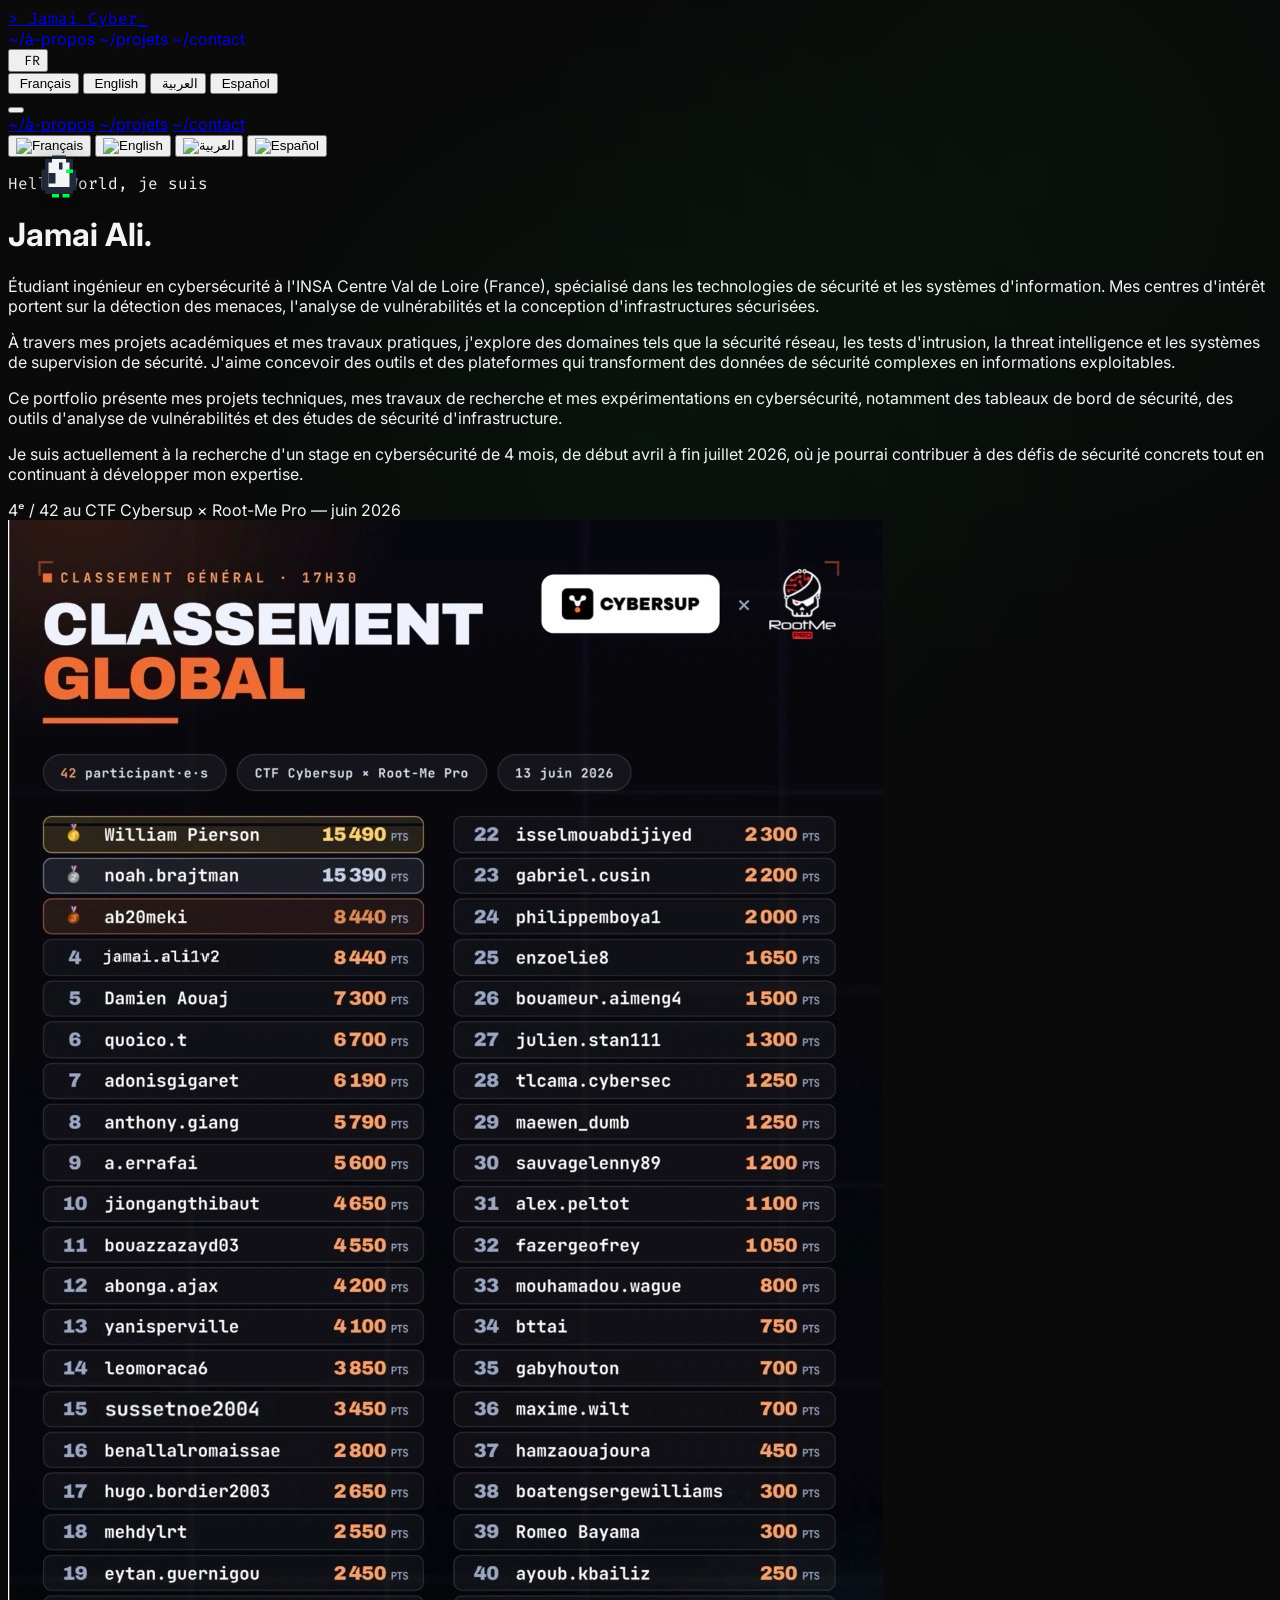
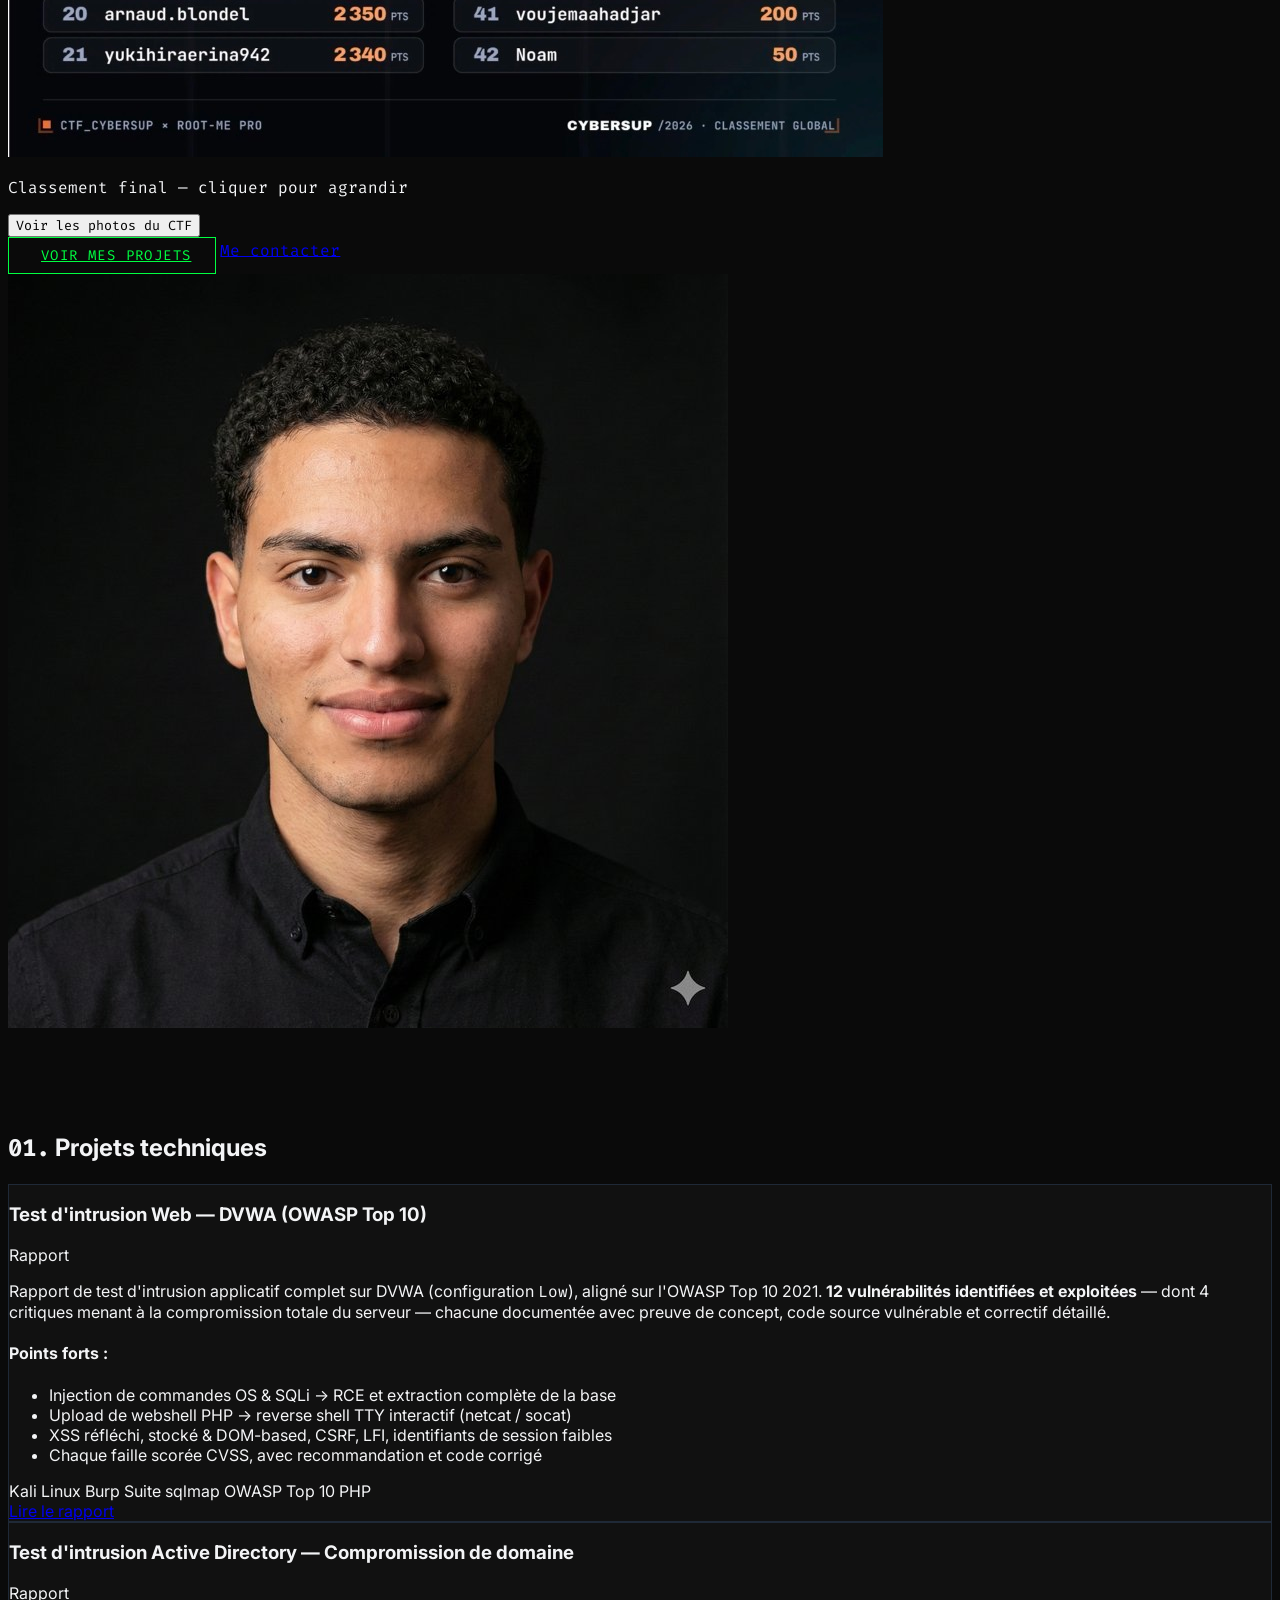
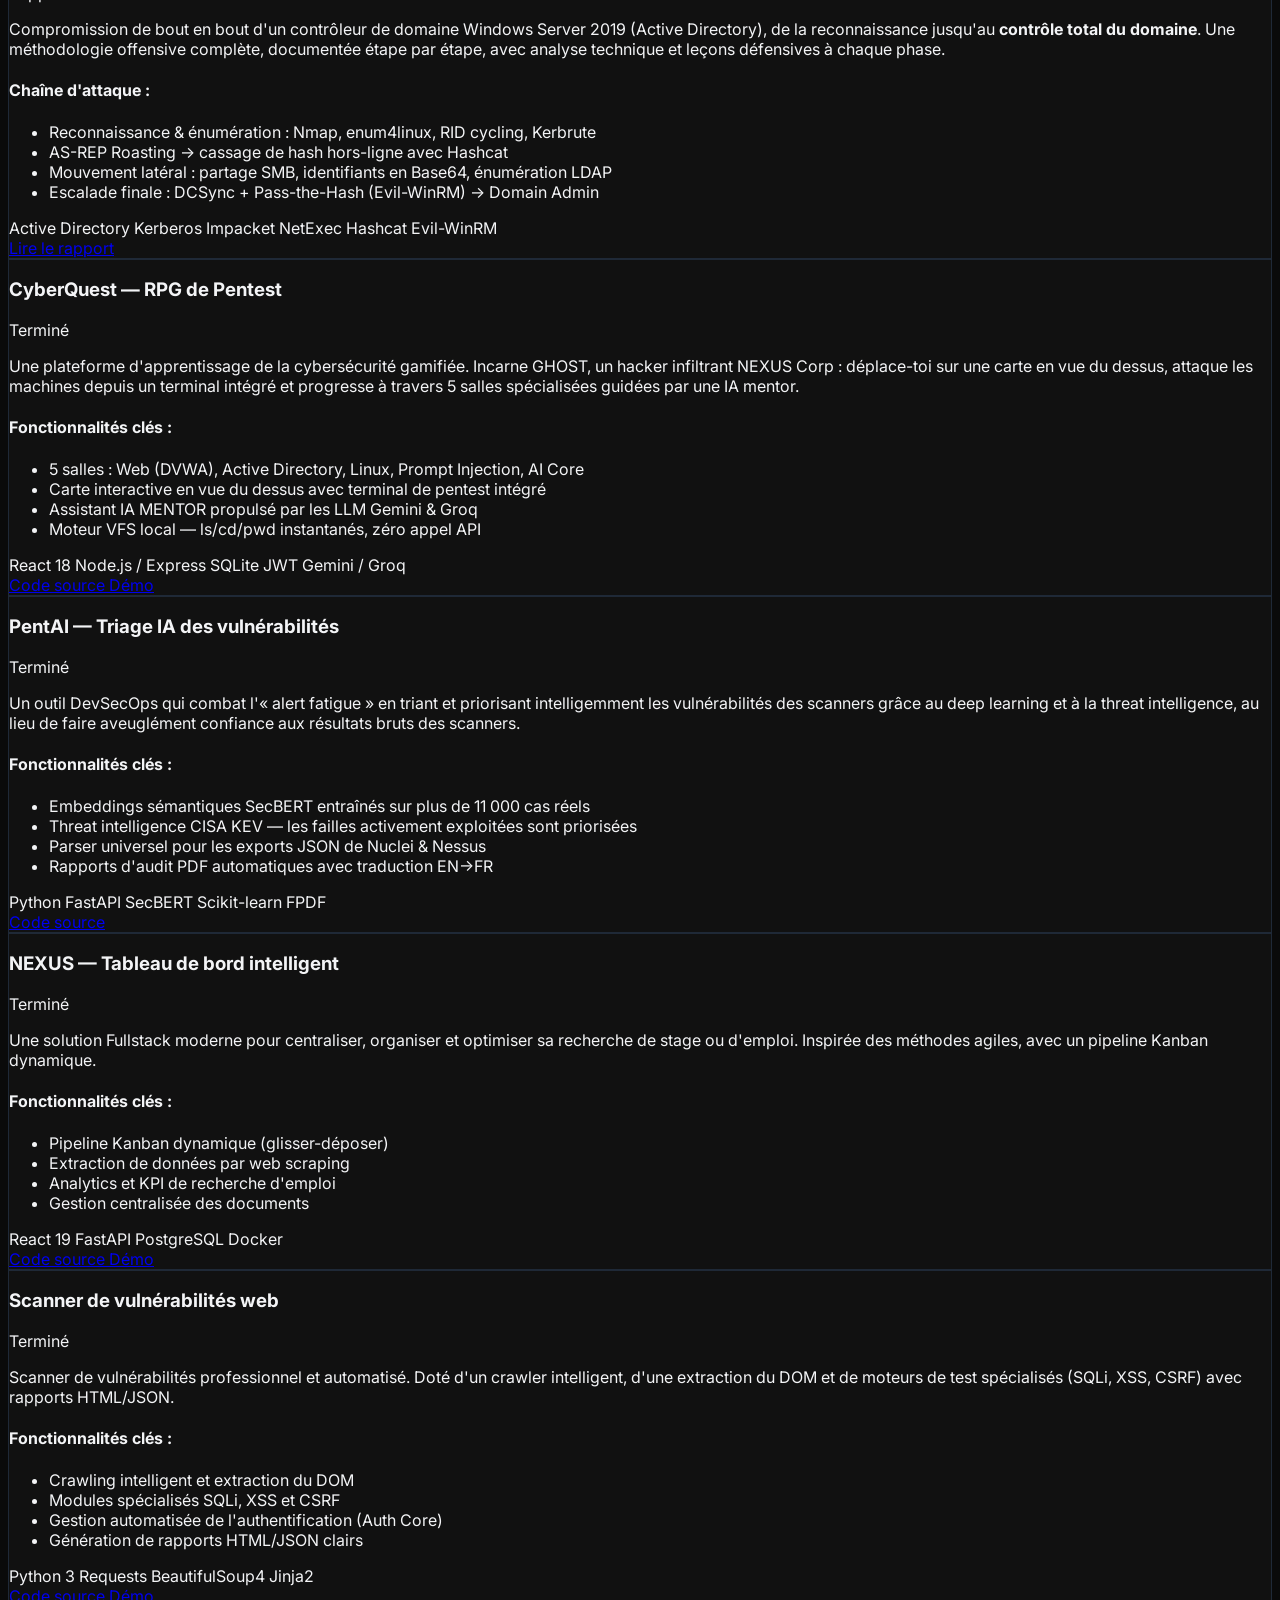
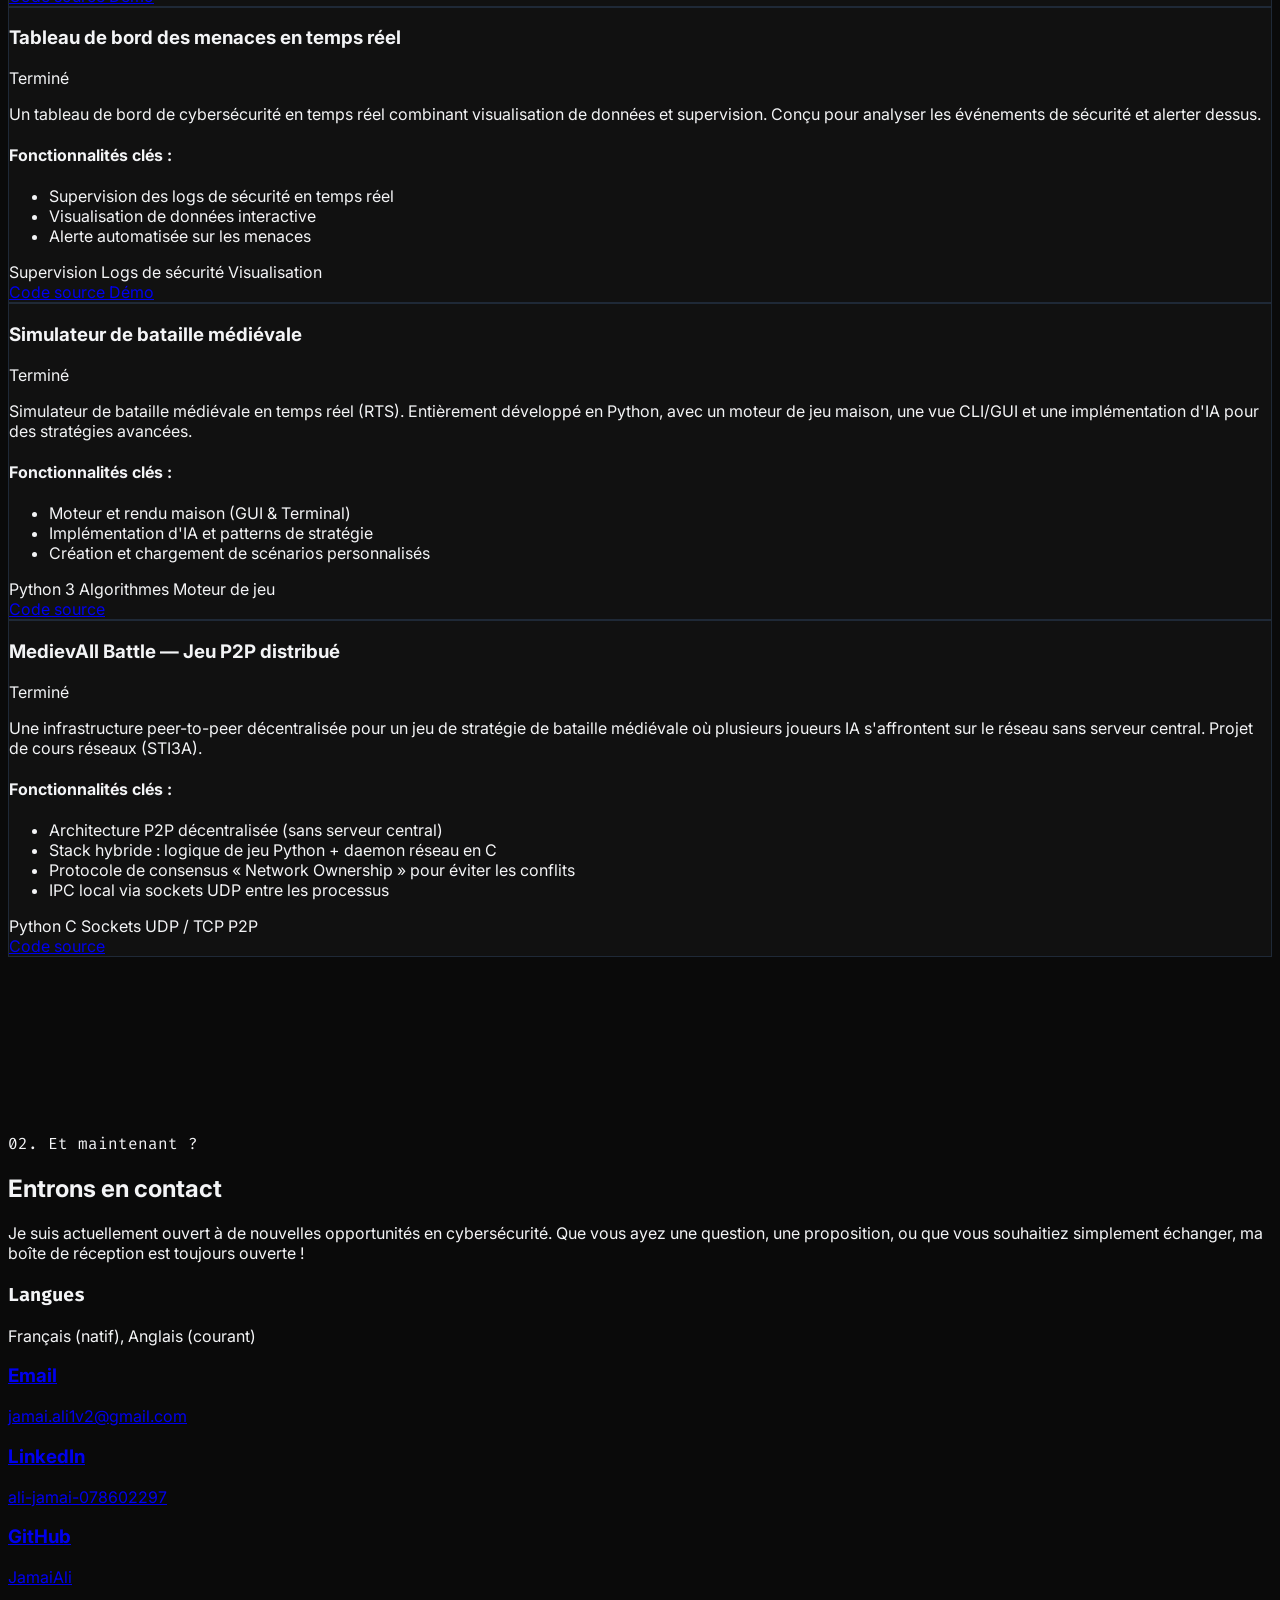
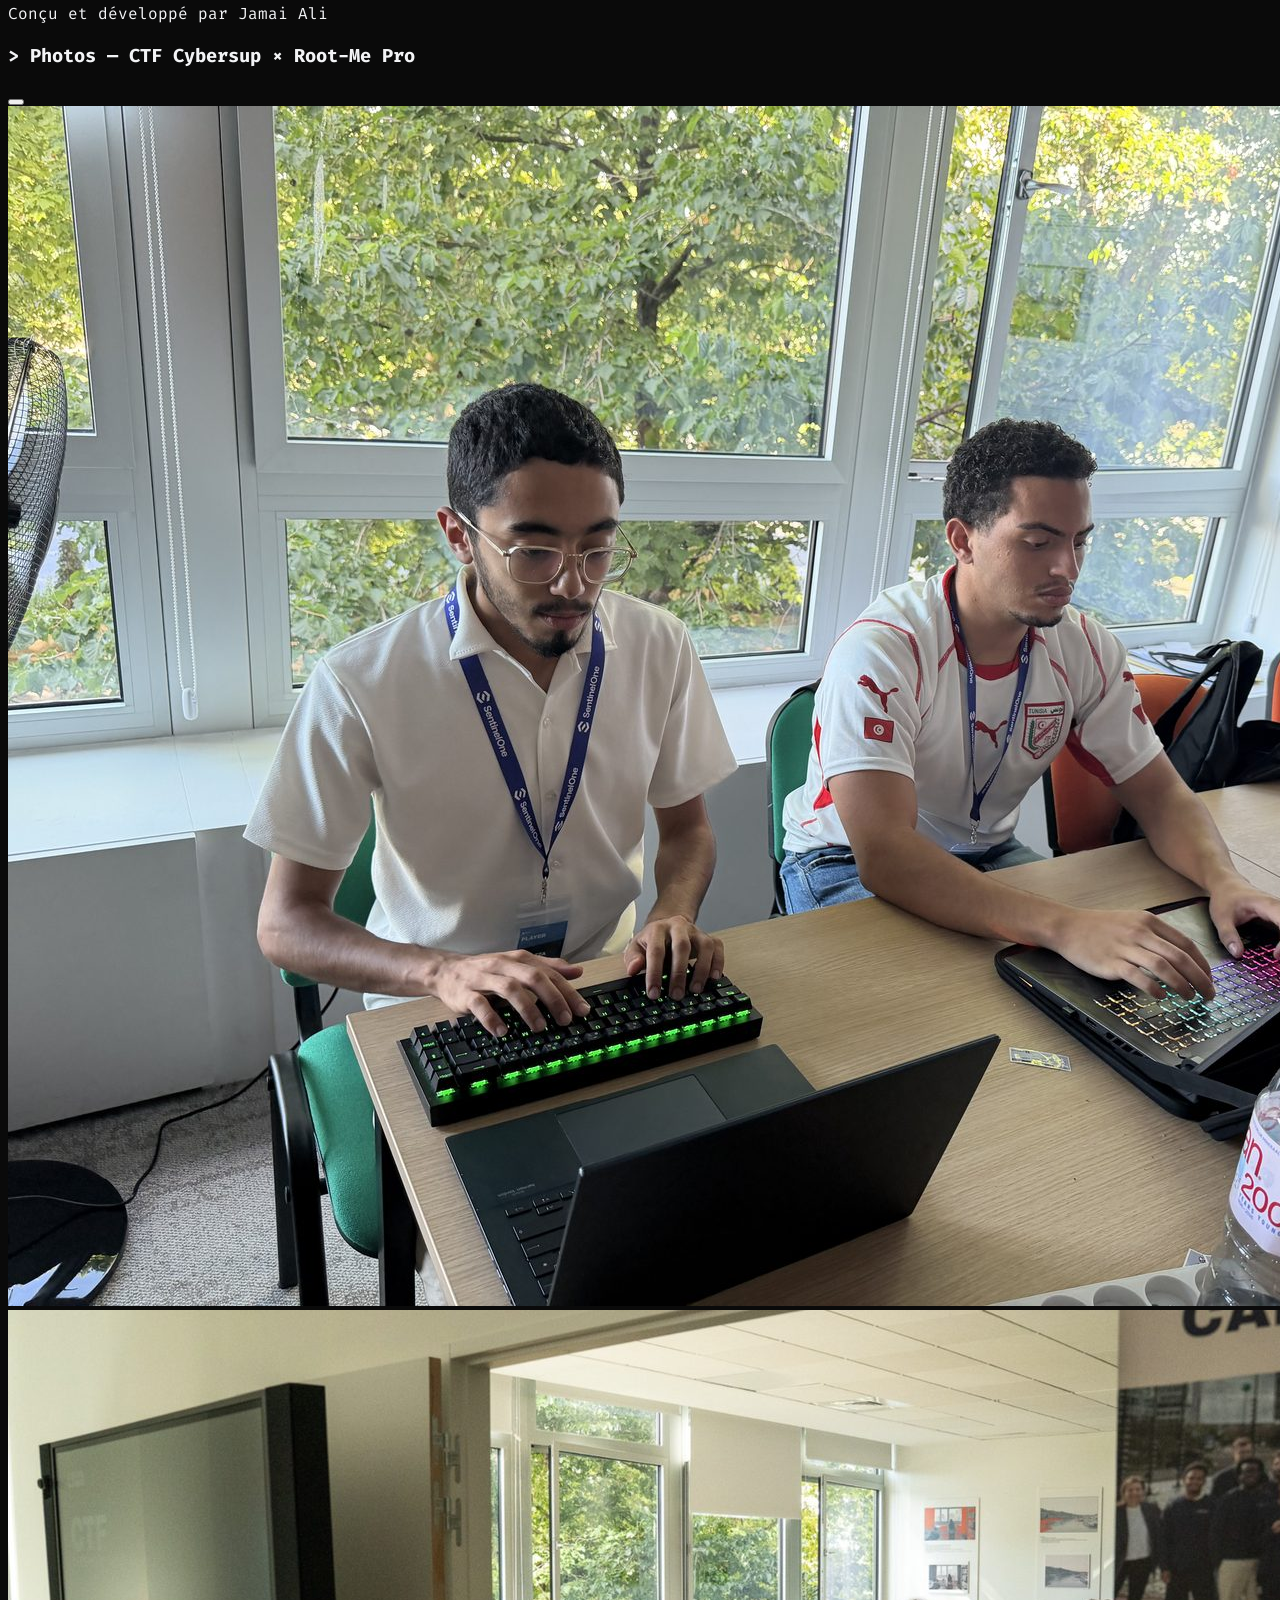
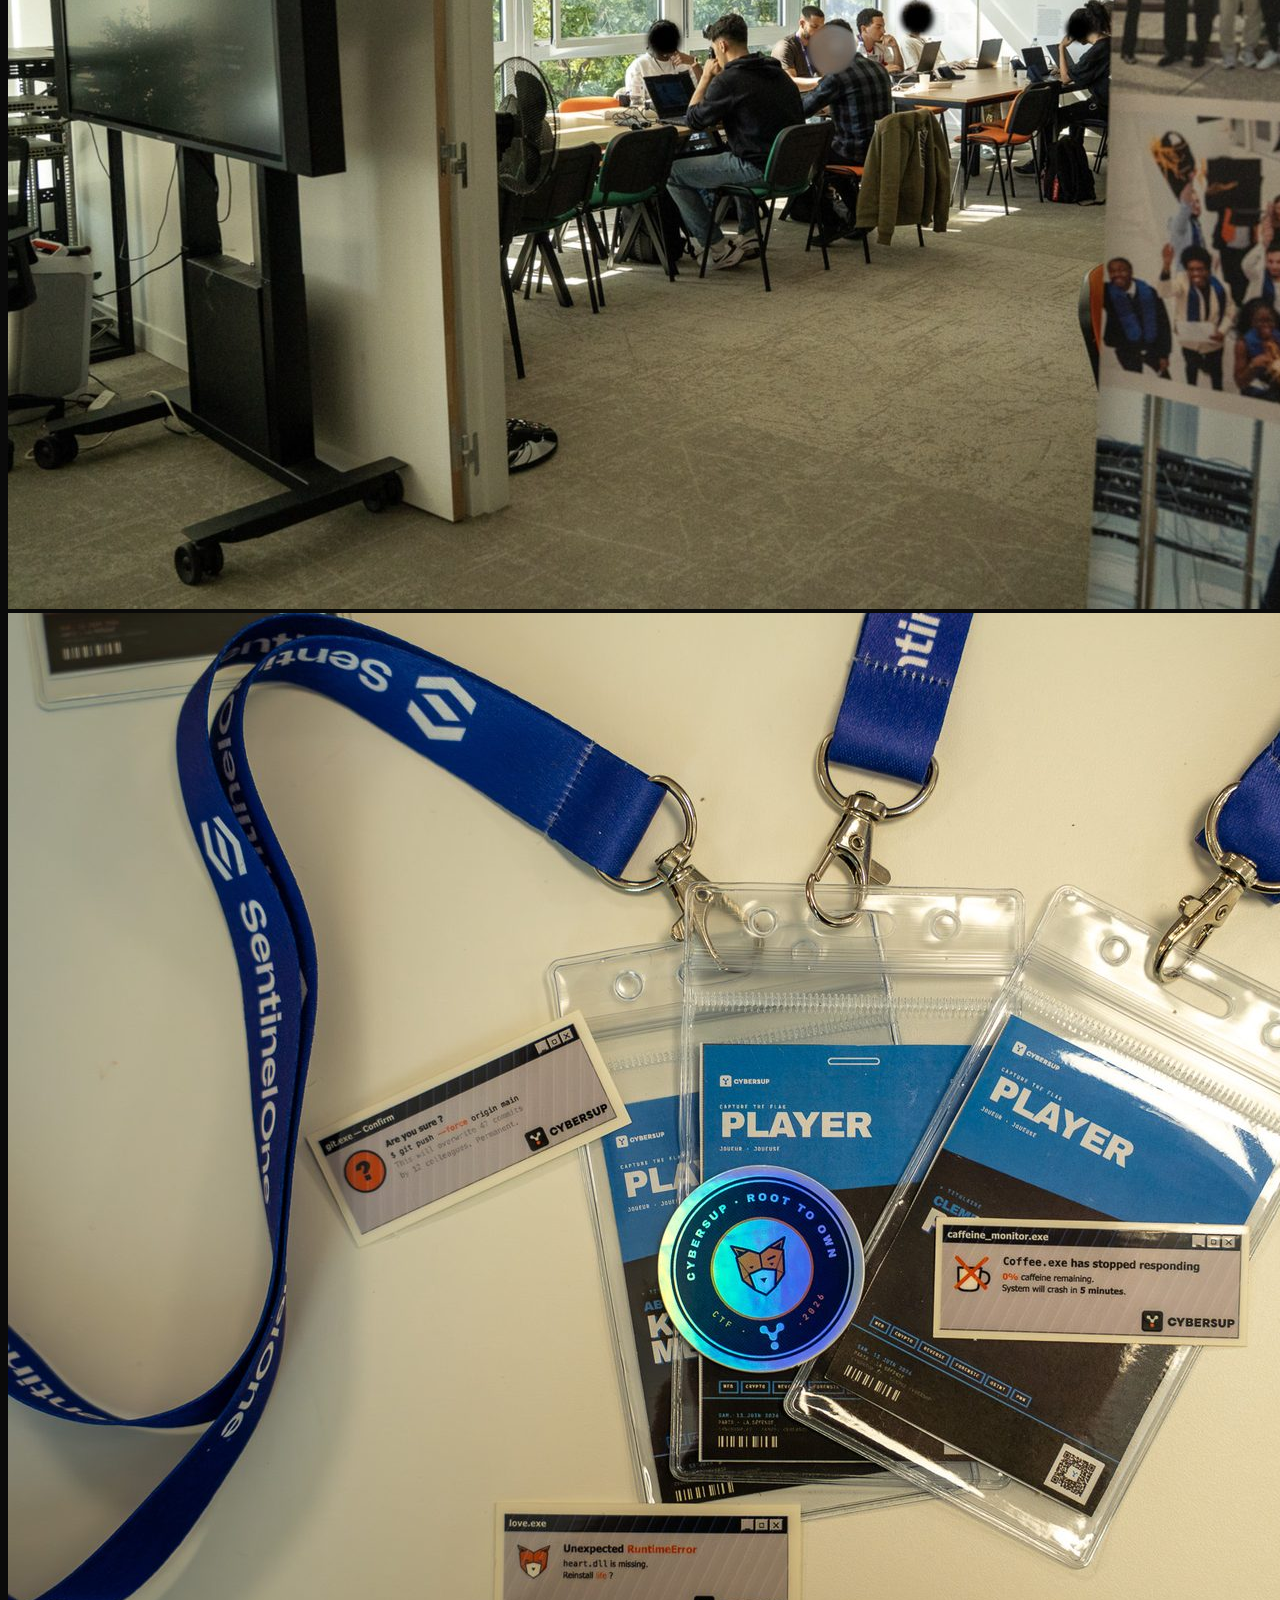
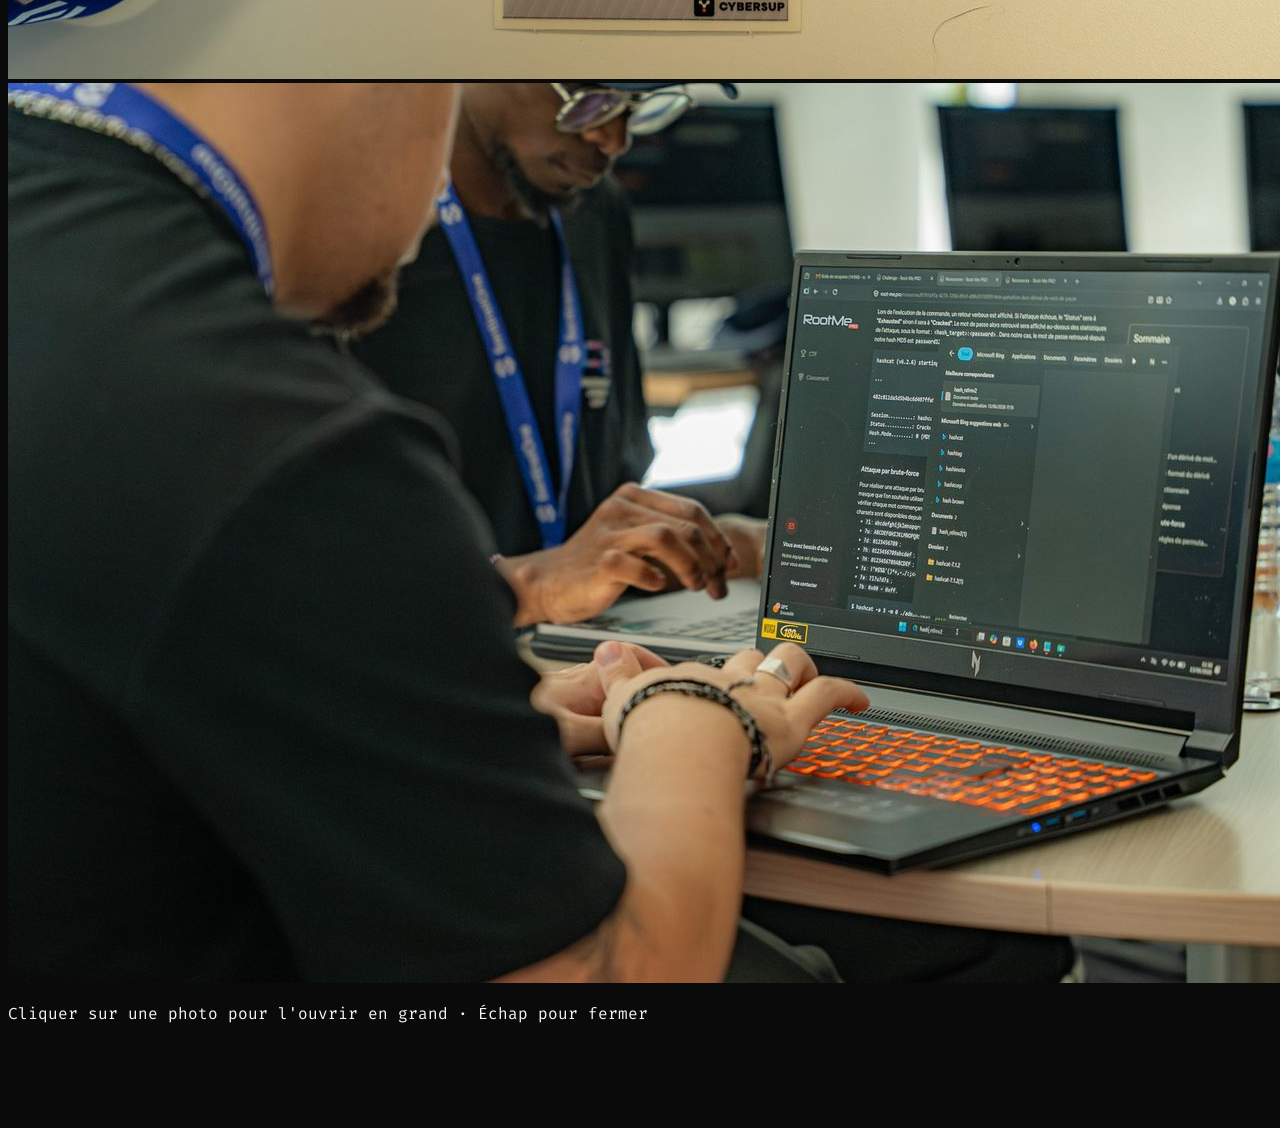
==== index.html @ 3976e707 "Ajout selecteur de langue avec drapeaux (FR/EN/AR/ES) + traduction complete + RTL arabe" ====
<!DOCTYPE html>
<html lang="fr" class="scroll-smooth">

<head>
    <meta charset="UTF-8">
    <meta name="viewport" content="width=device-width, initial-scale=1.0">
    <title>Jamai Cyber - Portfolio Cybersécurité</title>

    <!-- Fonts -->
    <link rel="preconnect" href="https://fonts.googleapis.com">
    <link rel="preconnect" href="https://fonts.gstatic.com" crossorigin>
    <link
        href="https://fonts.googleapis.com/css2?family=Inter:wght@400;500;600;700&family=Fira+Code:wght@400;500;600&display=swap"
        rel="stylesheet">

    <!-- Tailwind CSS -->
    <script src="https://cdn.tailwindcss.com"></script>
    <script>
        tailwind.config = {
            theme: {
                extend: {
                    colors: {
                        bg: '#0a0a0a',
                        surface: '#111111',
                        border: '#1f2937',
                        accent: '#00ff41',
                        muted: '#9ca3af'
                    },
                    fontFamily: {
                        sans: ['Inter', 'sans-serif'],
                        mono: ['Fira Code', 'monospace']
                    }
                }
            }
        }
    </script>

    <!-- Custom CSS -->
    <link rel="stylesheet" href="styles.css">

    <!-- Icons (Lucide) -->
    <script src="https://unpkg.com/lucide@latest"></script>
</head>

<body class="bg-bg text-gray-300 font-sans antialiased selection:bg-accent selection:text-bg relative min-h-screen">

    <!-- Ambient Professional Background -->
    <div class="ambient-bg pointer-events-none"></div>

    <!-- Navigation -->
    <nav class="fixed w-full z-50 bg-bg/80 backdrop-blur-md border-b border-border/50">
        <div class="max-w-6xl mx-auto px-4 sm:px-6 lg:px-8">
            <div class="flex justify-between items-center h-16">
                <!-- Logo -->
                <div class="flex-shrink-0">
                    <a href="#"
                        class="text-xl font-mono font-bold tracking-tighter hover:text-accent transition-colors">
                        <span class="text-accent">></span> Jamai Cyber<span class="animate-pulse">_</span>
                    </a>
                </div>

                <!-- Desktop Menu -->
                <div class="hidden md:flex space-x-8 items-center">
                    <a href="#about" class="cyber-link text-sm font-medium" data-i18n="nav.about">~/à-propos</a>
                    <a href="#projects" class="cyber-link text-sm font-medium" data-i18n="nav.projects">~/projets</a>
                    <a href="#contact" class="cyber-link text-sm font-medium" data-i18n="nav.contact">~/contact</a>

                    <div class="flex items-center space-x-4 border-l border-border pl-4">
                        <a href="https://github.com/JamaiAli" target="_blank" rel="noopener noreferrer"
                            class="text-muted hover:text-accent transition-colors">
                            <i data-lucide="github" class="w-5 h-5"></i>
                        </a>
                        <a href="https://www.linkedin.com/in/ali-jamai-078602297" target="_blank"
                            rel="noopener noreferrer" class="text-muted hover:text-accent transition-colors">
                            <i data-lucide="linkedin" class="w-5 h-5"></i>
                        </a>

                        <!-- Language switcher -->
                        <div class="relative" id="lang-switcher">
                            <button id="lang-btn" type="button"
                                class="flex items-center gap-2 text-sm font-mono text-gray-300 hover:text-accent transition-colors focus:outline-none">
                                <img data-lang-flag src="https://flagcdn.com/24x18/fr.png" alt=""
                                    class="w-5 h-auto rounded-[2px]">
                                <span data-lang-label>FR</span>
                                <i data-lucide="chevron-down" class="w-4 h-4"></i>
                            </button>
                            <div id="lang-menu"
                                class="hidden absolute right-0 mt-2 w-44 bg-surface border border-border rounded-lg shadow-xl py-1 z-50">
                                <button type="button" data-lang="fr"
                                    class="w-full flex items-center gap-3 px-3 py-2 text-sm text-gray-300 hover:bg-bg/50 hover:text-accent transition-colors">
                                    <img src="https://flagcdn.com/24x18/fr.png" alt="" class="w-5 h-auto rounded-[2px]">
                                    Français</button>
                                <button type="button" data-lang="en"
                                    class="w-full flex items-center gap-3 px-3 py-2 text-sm text-gray-300 hover:bg-bg/50 hover:text-accent transition-colors">
                                    <img src="https://flagcdn.com/24x18/gb.png" alt="" class="w-5 h-auto rounded-[2px]">
                                    English</button>
                                <button type="button" data-lang="ar"
                                    class="w-full flex items-center gap-3 px-3 py-2 text-sm text-gray-300 hover:bg-bg/50 hover:text-accent transition-colors">
                                    <img src="https://flagcdn.com/24x18/sa.png" alt="" class="w-5 h-auto rounded-[2px]">
                                    العربية</button>
                                <button type="button" data-lang="es"
                                    class="w-full flex items-center gap-3 px-3 py-2 text-sm text-gray-300 hover:bg-bg/50 hover:text-accent transition-colors">
                                    <img src="https://flagcdn.com/24x18/es.png" alt="" class="w-5 h-auto rounded-[2px]">
                                    Español</button>
                            </div>
                        </div>
                    </div>
                </div>

                <!-- Mobile menu button -->
                <div class="md:hidden flex items-center">
                    <button id="mobile-menu-btn" class="text-gray-300 hover:text-accent focus:outline-none">
                        <i data-lucide="menu" class="w-6 h-6"></i>
                    </button>
                </div>
            </div>
        </div>

        <!-- Mobile Menu Panel -->
        <div id="mobile-menu" class="hidden md:hidden bg-surface border-b border-border">
            <div class="px-2 pt-2 pb-3 space-y-1 sm:px-3">
                <a href="#about"
                    class="block px-3 py-2 text-base font-medium text-gray-300 hover:text-accent hover:bg-bg/50 rounded-md"
                    data-i18n="nav.about">~/à-propos</a>
                <a href="#projects"
                    class="block px-3 py-2 text-base font-medium text-gray-300 hover:text-accent hover:bg-bg/50 rounded-md"
                    data-i18n="nav.projects">~/projets</a>
                <a href="#contact"
                    class="block px-3 py-2 text-base font-medium text-gray-300 hover:text-accent hover:bg-bg/50 rounded-md"
                    data-i18n="nav.contact">~/contact</a>
                <div class="flex items-center justify-between px-3 py-2 pt-4 border-t border-border">
                    <div class="flex space-x-4">
                        <a href="https://github.com/JamaiAli" target="_blank" class="text-muted hover:text-accent">
                            <i data-lucide="github" class="w-5 h-5"></i>
                        </a>
                        <a href="https://www.linkedin.com/in/ali-jamai-078602297" target="_blank"
                            class="text-muted hover:text-accent">
                            <i data-lucide="linkedin" class="w-5 h-5"></i>
                        </a>
                    </div>
                    <div class="flex items-center gap-3">
                        <button type="button" data-lang="fr" aria-label="Français"><img
                                src="https://flagcdn.com/24x18/fr.png" alt="Français"
                                class="w-6 h-auto rounded-[2px] opacity-80 hover:opacity-100"></button>
                        <button type="button" data-lang="en" aria-label="English"><img
                                src="https://flagcdn.com/24x18/gb.png" alt="English"
                                class="w-6 h-auto rounded-[2px] opacity-80 hover:opacity-100"></button>
                        <button type="button" data-lang="ar" aria-label="العربية"><img
                                src="https://flagcdn.com/24x18/sa.png" alt="العربية"
                                class="w-6 h-auto rounded-[2px] opacity-80 hover:opacity-100"></button>
                        <button type="button" data-lang="es" aria-label="Español"><img
                                src="https://flagcdn.com/24x18/es.png" alt="Español"
                                class="w-6 h-auto rounded-[2px] opacity-80 hover:opacity-100"></button>
                    </div>
                </div>
            </div>
        </div>
    </nav>

    <!-- Hero Section -->
    <main class="pt-32 pb-16 px-4 sm:px-6 lg:px-8 max-w-6xl mx-auto flex items-center min-h-[90vh]" id="about">
        <div class="flex flex-col-reverse md:flex-row items-center md:items-start justify-between gap-10 md:gap-12 w-full">
            <div class="space-y-6 animate-fade-in-up flex-1">
                <p class="font-mono text-accent text-sm md:text-base" data-i18n="hero.greeting">Hello World, je suis</p>
                <h1 class="text-5xl md:text-7xl font-bold tracking-tight text-gray-100 relative w-max" id="hero-name">
                    Jamai Ali.
                </h1>
                <div class="mt-6 max-w-2xl text-base md:text-lg text-muted leading-relaxed space-y-4">
                    <p data-i18n="hero.p1">
                        Étudiant ingénieur en cybersécurité à l'INSA Centre Val de Loire (France), spécialisé dans les
                        technologies de sécurité et les systèmes d'information. Mes centres d'intérêt portent sur la
                        détection des menaces, l'analyse de vulnérabilités et la conception d'infrastructures
                        sécurisées.
                    </p>
                    <p data-i18n="hero.p2">
                        À travers mes projets académiques et mes travaux pratiques, j'explore des domaines tels que la
                        sécurité réseau, les tests d'intrusion, la threat intelligence et les systèmes de supervision
                        de sécurité. J'aime concevoir des outils et des plateformes qui transforment des données de
                        sécurité complexes en informations exploitables.
                    </p>
                    <p data-i18n="hero.p3">
                        Ce portfolio présente mes projets techniques, mes travaux de recherche et mes expérimentations
                        en cybersécurité, notamment des tableaux de bord de sécurité, des outils d'analyse de
                        vulnérabilités et des études de sécurité d'infrastructure.
                    </p>
                    <p class="text-gray-300 font-medium pt-2">
                        <i data-lucide="briefcase" class="inline w-4 h-4 mr-1 mb-1 text-accent"></i>
                        <span data-i18n="hero.p4">Je suis actuellement à la recherche d'un stage en cybersécurité de 4
                            mois, de début avril à fin juillet 2026, où je pourrai contribuer à des défis de sécurité
                            concrets tout en continuant à développer mon expertise.</span>
                    </p>
                </div>
                <div class="pt-2">
                    <div class="inline-flex items-center gap-3 px-4 py-2 rounded-lg bg-accent/10 border border-accent/30">
                        <i data-lucide="trophy" class="w-5 h-5 text-accent flex-shrink-0"></i>
                        <span class="text-sm md:text-base text-gray-200 font-medium">
                            <span class="text-accent font-bold">4ᵉ / 42</span> <span data-i18n="hero.ctf">au CTF</span>
                            <span class="font-semibold">Cybersup &times; Root-Me Pro</span>
                            <span class="text-muted" data-i18n="hero.ctfDate">— juin 2026</span>
                        </span>
                    </div>
                    <div class="mt-4">
                        <a href="assets/ctf-classement.jpg" target="_blank" rel="noopener noreferrer"
                            class="group inline-block rounded-lg overflow-hidden border border-border hover:border-accent transition-colors max-w-[16rem]">
                            <img src="assets/ctf-classement.jpg"
                                alt="Classement final du CTF Cybersup × Root-Me Pro — 4e sur 42 participants"
                                class="w-full h-auto block group-hover:opacity-90 transition-opacity" loading="lazy">
                        </a>
                        <p class="text-xs text-muted mt-1 font-mono" data-i18n="hero.classementCaption">Classement final
                            — cliquer pour agrandir</p>
                        <button type="button" data-gallery-open
                            class="mt-3 inline-flex items-center gap-2 px-4 py-2 rounded-lg bg-surface border border-border hover:border-accent hover:text-accent transition-colors text-sm font-mono text-gray-300">
                            <i data-lucide="image" class="w-4 h-4"></i>
                            <span data-i18n="hero.galleryBtn">Voir les photos du CTF</span>
                        </button>
                    </div>
                </div>
                <div class="pt-8 flex gap-4">
                    <a href="#projects" class="cyber-button">
                        <i data-lucide="terminal" class="w-4 h-4"></i>
                        <span data-i18n="hero.btnProjects">Voir mes projets</span>
                    </a>
                    <a href="#contact"
                        class="px-6 py-2 text-sm font-mono text-gray-300 border border-border hover:border-gray-500 hover:text-white transition-all"
                        data-i18n="hero.btnContact">
                        Me contacter
                    </a>
                </div>
            </div>

            <div class="flex-shrink-0 animate-fade-in-up w-full md:w-1/3 flex justify-center md:mt-10 lg:mt-16" style="animation-delay: 0.2s;">
                <div class="relative w-56 h-56 sm:w-72 sm:h-72 md:w-72 lg:w-80 md:h-72 lg:h-80 group">
                    <!-- Glow effect -->
                    <div
                        class="absolute inset-0 bg-accent rounded-full opacity-20 group-hover:opacity-40 blur-2xl transition-opacity duration-500">
                    </div>
                    <!-- Outer rotating ring -->
                    <div
                        class="absolute inset-x-0 inset-y-0 -m-4 border border-accent/30 rounded-full border-dashed animate-[spin_20s_linear_infinite]">
                    </div>
                    <!-- Profile image container -->
                    <div
                        class="relative w-full h-full rounded-full border-2 border-border group-hover:border-accent transition-colors duration-300 overflow-hidden bg-surface p-2 z-10">
                        <img src="profile.jpg" alt="Jamai Ali"
                            class="w-full h-full object-cover rounded-full grayscale hover:grayscale-0 transition-all duration-500">
                    </div>
                </div>
            </div>
        </div>
    </main>

    <!-- Projects Section -->
    <section id="projects" class="px-4 sm:px-6 lg:px-8 max-w-6xl mx-auto">
        <div class="mb-12">
            <h2 class="text-3xl font-bold flex items-center">
                <span class="text-accent font-mono text-xl mr-2">01.</span>
                <span data-i18n="projects.title">Projets techniques</span>
                <div class="ml-6 flex-grow h-[1px] bg-border max-w-xs"></div>
            </h2>
        </div>

        <div class="grid grid-cols-1 md:grid-cols-2 lg:grid-cols-3 gap-6">
            <!-- Report: Web Pentest — DVWA (OWASP Top 10) -->
            <div class="cyber-card rounded-lg p-6 flex flex-col h-full ring-1 ring-border bg-surface/50">
                <div class="flex justify-between items-start mb-4">
                    <h3 class="text-xl font-bold text-gray-100 flex-1 pr-4" data-i18n="card.dvwa.title">Test d'intrusion Web — DVWA (OWASP Top 10)</h3>
                    <span
                        class="px-3 py-1 bg-blue-900/30 text-blue-400 text-xs font-bold rounded-full uppercase tracking-wider whitespace-nowrap border border-blue-500/20"
                        data-i18n="label.report">Rapport</span>
                </div>

                <p class="text-muted text-sm mb-6" data-i18n="card.dvwa.desc">
                    Rapport de test d'intrusion applicatif complet sur DVWA (configuration <span class="font-mono">Low</span>),
                    aligné sur l'OWASP Top 10 2021. <strong>12 vulnérabilités identifiées et exploitées</strong> — dont
                    4 critiques menant à la compromission totale du serveur — chacune documentée avec preuve de concept,
                    code source vulnérable et correctif détaillé.
                </p>

                <div class="mb-6 flex-grow">
                    <h4 class="text-sm font-semibold text-gray-300 mb-3 bg-gray-800/50 inline-block px-2 py-1 rounded"
                        data-i18n="label.strengths">Points forts :</h4>
                    <ul class="space-y-2 text-sm text-muted">
                        <li class="flex items-start">
                            <i data-lucide="check-circle-2" class="w-4 h-4 text-blue-500 mr-2 mt-0.5 flex-shrink-0"></i>
                            <span data-i18n="card.dvwa.f1">Injection de commandes OS &amp; SQLi → RCE et extraction complète de la base</span>
                        </li>
                        <li class="flex items-start">
                            <i data-lucide="check-circle-2" class="w-4 h-4 text-blue-500 mr-2 mt-0.5 flex-shrink-0"></i>
                            <span data-i18n="card.dvwa.f2">Upload de webshell PHP → reverse shell TTY interactif (netcat / socat)</span>
                        </li>
                        <li class="flex items-start">
                            <i data-lucide="check-circle-2" class="w-4 h-4 text-blue-500 mr-2 mt-0.5 flex-shrink-0"></i>
                            <span data-i18n="card.dvwa.f3">XSS réfléchi, stocké &amp; DOM-based, CSRF, LFI, identifiants de session faibles</span>
                        </li>
                        <li class="flex items-start">
                            <i data-lucide="check-circle-2" class="w-4 h-4 text-blue-500 mr-2 mt-0.5 flex-shrink-0"></i>
                            <span data-i18n="card.dvwa.f4">Chaque faille scorée CVSS, avec recommandation et code corrigé</span>
                        </li>
                    </ul>
                </div>

                <div class="flex flex-wrap gap-2 text-xs font-medium mb-6">
                    <span class="px-3 py-1 bg-gray-800 text-gray-300 rounded-full">Kali Linux</span>
                    <span class="px-3 py-1 bg-gray-800 text-gray-300 rounded-full">Burp Suite</span>
                    <span class="px-3 py-1 bg-gray-800 text-gray-300 rounded-full">sqlmap</span>
                    <span class="px-3 py-1 bg-gray-800 text-gray-300 rounded-full">OWASP Top 10</span>
                    <span class="px-3 py-1 bg-gray-800 text-gray-300 rounded-full">PHP</span>
                </div>

                <div class="pt-4 border-t border-border flex items-center space-x-6">
                    <a href="reports/rapport-pentest-dvwa.pdf" target="_blank" rel="noopener noreferrer"
                        class="flex items-center text-blue-400 hover:text-blue-300 transition-colors text-sm font-semibold">
                        <i data-lucide="file-text" class="w-4 h-4 mr-2"></i>
                        <span data-i18n="link.report">Lire le rapport</span>
                    </a>
                </div>
            </div>

            <!-- Report: Active Directory Pentest — Attacktive Directory -->
            <div class="cyber-card rounded-lg p-6 flex flex-col h-full ring-1 ring-border bg-surface/50">
                <div class="flex justify-between items-start mb-4">
                    <h3 class="text-xl font-bold text-gray-100 flex-1 pr-4" data-i18n="card.ad.title">Test d'intrusion Active Directory — Compromission de domaine</h3>
                    <span
                        class="px-3 py-1 bg-blue-900/30 text-blue-400 text-xs font-bold rounded-full uppercase tracking-wider whitespace-nowrap border border-blue-500/20"
                        data-i18n="label.report">Rapport</span>
                </div>

                <p class="text-muted text-sm mb-6" data-i18n="card.ad.desc">
                    Compromission de bout en bout d'un contrôleur de domaine Windows Server 2019 (Active Directory),
                    de la reconnaissance jusqu'au <strong>contrôle total du domaine</strong>. Une méthodologie offensive
                    complète, documentée étape par étape, avec analyse technique et leçons défensives à chaque phase.
                </p>

                <div class="mb-6 flex-grow">
                    <h4 class="text-sm font-semibold text-gray-300 mb-3 bg-gray-800/50 inline-block px-2 py-1 rounded"
                        data-i18n="label.attackchain">Chaîne d'attaque :</h4>
                    <ul class="space-y-2 text-sm text-muted">
                        <li class="flex items-start">
                            <i data-lucide="check-circle-2" class="w-4 h-4 text-blue-500 mr-2 mt-0.5 flex-shrink-0"></i>
                            <span data-i18n="card.ad.f1">Reconnaissance &amp; énumération : Nmap, enum4linux, RID cycling, Kerbrute</span>
                        </li>
                        <li class="flex items-start">
                            <i data-lucide="check-circle-2" class="w-4 h-4 text-blue-500 mr-2 mt-0.5 flex-shrink-0"></i>
                            <span data-i18n="card.ad.f2">AS-REP Roasting → cassage de hash hors-ligne avec Hashcat</span>
                        </li>
                        <li class="flex items-start">
                            <i data-lucide="check-circle-2" class="w-4 h-4 text-blue-500 mr-2 mt-0.5 flex-shrink-0"></i>
                            <span data-i18n="card.ad.f3">Mouvement latéral : partage SMB, identifiants en Base64, énumération LDAP</span>
                        </li>
                        <li class="flex items-start">
                            <i data-lucide="check-circle-2" class="w-4 h-4 text-blue-500 mr-2 mt-0.5 flex-shrink-0"></i>
                            <span data-i18n="card.ad.f4">Escalade finale : DCSync + Pass-the-Hash (Evil-WinRM) → Domain Admin</span>
                        </li>
                    </ul>
                </div>

                <div class="flex flex-wrap gap-2 text-xs font-medium mb-6">
                    <span class="px-3 py-1 bg-gray-800 text-gray-300 rounded-full">Active Directory</span>
                    <span class="px-3 py-1 bg-gray-800 text-gray-300 rounded-full">Kerberos</span>
                    <span class="px-3 py-1 bg-gray-800 text-gray-300 rounded-full">Impacket</span>
                    <span class="px-3 py-1 bg-gray-800 text-gray-300 rounded-full">NetExec</span>
                    <span class="px-3 py-1 bg-gray-800 text-gray-300 rounded-full">Hashcat</span>
                    <span class="px-3 py-1 bg-gray-800 text-gray-300 rounded-full">Evil-WinRM</span>
                </div>

                <div class="pt-4 border-t border-border flex items-center space-x-6">
                    <a href="reports/rapport-pentest-active-directory.html" rel="noopener noreferrer"
                        class="flex items-center text-blue-400 hover:text-blue-300 transition-colors text-sm font-semibold">
                        <i data-lucide="file-text" class="w-4 h-4 mr-2"></i>
                        <span data-i18n="link.report">Lire le rapport</span>
                    </a>
                </div>
            </div>

            <!-- Project: CyberQuest — Pentest RPG -->
            <div class="cyber-card rounded-lg p-6 flex flex-col h-full ring-1 ring-border bg-surface/50">
                <div class="flex justify-between items-start mb-4">
                    <h3 class="text-xl font-bold text-gray-100 flex-1 pr-4" data-i18n="card.cq.title">CyberQuest — RPG de Pentest</h3>
                    <span
                        class="px-3 py-1 bg-green-900/30 text-green-400 text-xs font-bold rounded-full uppercase tracking-wider whitespace-nowrap border border-green-500/20"
                        data-i18n="label.done">Terminé</span>
                </div>

                <p class="text-muted text-sm mb-6" data-i18n="card.cq.desc">
                    Une plateforme d'apprentissage de la cybersécurité gamifiée. Incarne GHOST, un hacker infiltrant
                    NEXUS Corp : déplace-toi sur une carte en vue du dessus, attaque les machines depuis un terminal
                    intégré et progresse à travers 5 salles spécialisées guidées par une IA mentor.
                </p>

                <div class="mb-6 flex-grow">
                    <h4 class="text-sm font-semibold text-gray-300 mb-3 bg-gray-800/50 inline-block px-2 py-1 rounded"
                        data-i18n="label.keyfeatures">Fonctionnalités clés :</h4>
                    <ul class="space-y-2 text-sm text-muted">
                        <li class="flex items-start">
                            <i data-lucide="check-circle-2" class="w-4 h-4 text-blue-500 mr-2 mt-0.5 flex-shrink-0"></i>
                            <span data-i18n="card.cq.f1">5 salles : Web (DVWA), Active Directory, Linux, Prompt Injection, AI Core</span>
                        </li>
                        <li class="flex items-start">
                            <i data-lucide="check-circle-2" class="w-4 h-4 text-blue-500 mr-2 mt-0.5 flex-shrink-0"></i>
                            <span data-i18n="card.cq.f2">Carte interactive en vue du dessus avec terminal de pentest intégré</span>
                        </li>
                        <li class="flex items-start">
                            <i data-lucide="check-circle-2" class="w-4 h-4 text-blue-500 mr-2 mt-0.5 flex-shrink-0"></i>
                            <span data-i18n="card.cq.f3">Assistant IA MENTOR propulsé par les LLM Gemini &amp; Groq</span>
                        </li>
                        <li class="flex items-start">
                            <i data-lucide="check-circle-2" class="w-4 h-4 text-blue-500 mr-2 mt-0.5 flex-shrink-0"></i>
                            <span data-i18n="card.cq.f4">Moteur VFS local — ls/cd/pwd instantanés, zéro appel API</span>
                        </li>
                    </ul>
                </div>

                <div class="flex flex-wrap gap-2 text-xs font-medium mb-6">
                    <span class="px-3 py-1 bg-gray-800 text-gray-300 rounded-full">React 18</span>
                    <span class="px-3 py-1 bg-gray-800 text-gray-300 rounded-full">Node.js / Express</span>
                    <span class="px-3 py-1 bg-gray-800 text-gray-300 rounded-full">SQLite</span>
                    <span class="px-3 py-1 bg-gray-800 text-gray-300 rounded-full">JWT</span>
                    <span class="px-3 py-1 bg-gray-800 text-gray-300 rounded-full">Gemini / Groq</span>
                </div>

                <div class="pt-4 border-t border-border flex items-center space-x-6">
                    <a href="https://github.com/JamaiAli/CyberquestProject" target="_blank" rel="noopener noreferrer"
                        class="flex items-center text-blue-400 hover:text-blue-300 transition-colors text-sm font-semibold">
                        <i data-lucide="layout-template" class="w-4 h-4 mr-2"></i>
                        <span data-i18n="link.source">Code source</span>
                    </a>
                    <a href="https://youtu.be/mzsr-nEcrWc" target="_blank" rel="noopener noreferrer"
                        class="flex items-center text-blue-400 hover:text-blue-300 transition-colors text-sm font-semibold">
                        <i data-lucide="play-circle" class="w-4 h-4 mr-2"></i>
                        <span data-i18n="link.demo">Démo</span>
                    </a>
                </div>
            </div>

            <!-- Project: PentAI — AI Vulnerability Triage -->
            <div class="cyber-card rounded-lg p-6 flex flex-col h-full ring-1 ring-border bg-surface/50">
                <div class="flex justify-between items-start mb-4">
                    <h3 class="text-xl font-bold text-gray-100 flex-1 pr-4" data-i18n="card.pentai.title">PentAI — Triage IA des vulnérabilités</h3>
                    <span
                        class="px-3 py-1 bg-green-900/30 text-green-400 text-xs font-bold rounded-full uppercase tracking-wider whitespace-nowrap border border-green-500/20"
                        data-i18n="label.done">Terminé</span>
                </div>

                <p class="text-muted text-sm mb-6" data-i18n="card.pentai.desc">
                    Un outil DevSecOps qui combat l'« alert fatigue » en triant et priorisant intelligemment les
                    vulnérabilités des scanners grâce au deep learning et à la threat intelligence, au lieu de faire
                    aveuglément confiance aux résultats bruts des scanners.
                </p>

                <div class="mb-6 flex-grow">
                    <h4 class="text-sm font-semibold text-gray-300 mb-3 bg-gray-800/50 inline-block px-2 py-1 rounded"
                        data-i18n="label.keyfeatures">Fonctionnalités clés :</h4>
                    <ul class="space-y-2 text-sm text-muted">
                        <li class="flex items-start">
                            <i data-lucide="check-circle-2" class="w-4 h-4 text-blue-500 mr-2 mt-0.5 flex-shrink-0"></i>
                            <span data-i18n="card.pentai.f1">Embeddings sémantiques SecBERT entraînés sur plus de 11 000 cas réels</span>
                        </li>
                        <li class="flex items-start">
                            <i data-lucide="check-circle-2" class="w-4 h-4 text-blue-500 mr-2 mt-0.5 flex-shrink-0"></i>
                            <span data-i18n="card.pentai.f2">Threat intelligence CISA KEV — les failles activement exploitées sont priorisées</span>
                        </li>
                        <li class="flex items-start">
                            <i data-lucide="check-circle-2" class="w-4 h-4 text-blue-500 mr-2 mt-0.5 flex-shrink-0"></i>
                            <span data-i18n="card.pentai.f3">Parser universel pour les exports JSON de Nuclei &amp; Nessus</span>
                        </li>
                        <li class="flex items-start">
                            <i data-lucide="check-circle-2" class="w-4 h-4 text-blue-500 mr-2 mt-0.5 flex-shrink-0"></i>
                            <span data-i18n="card.pentai.f4">Rapports d'audit PDF automatiques avec traduction EN→FR</span>
                        </li>
                    </ul>
                </div>

                <div class="flex flex-wrap gap-2 text-xs font-medium mb-6">
                    <span class="px-3 py-1 bg-gray-800 text-gray-300 rounded-full">Python</span>
                    <span class="px-3 py-1 bg-gray-800 text-gray-300 rounded-full">FastAPI</span>
                    <span class="px-3 py-1 bg-gray-800 text-gray-300 rounded-full">SecBERT</span>
                    <span class="px-3 py-1 bg-gray-800 text-gray-300 rounded-full">Scikit-learn</span>
                    <span class="px-3 py-1 bg-gray-800 text-gray-300 rounded-full">FPDF</span>
                </div>

                <div class="pt-4 border-t border-border flex items-center space-x-6">
                    <a href="https://github.com/JamaiAli/PentAI" target="_blank" rel="noopener noreferrer"
                        class="flex items-center text-blue-400 hover:text-blue-300 transition-colors text-sm font-semibold">
                        <i data-lucide="layout-template" class="w-4 h-4 mr-2"></i>
                        <span data-i18n="link.source">Code source</span>
                    </a>
                </div>
            </div>

            <!-- Project 0: NEXUS — Intelligent Dashboard -->
            <div class="cyber-card rounded-lg p-6 flex flex-col h-full ring-1 ring-border bg-surface/50">
                <div class="flex justify-between items-start mb-4">
                    <h3 class="text-xl font-bold text-gray-100 flex-1 pr-4" data-i18n="card.nexus.title">NEXUS — Tableau de bord intelligent</h3>
                    <span
                        class="px-3 py-1 bg-green-900/30 text-green-400 text-xs font-bold rounded-full uppercase tracking-wider whitespace-nowrap border border-green-500/20"
                        data-i18n="label.done">Terminé</span>
                </div>

                <p class="text-muted text-sm mb-6" data-i18n="card.nexus.desc">
                    Une solution Fullstack moderne pour centraliser, organiser et optimiser sa recherche de stage ou
                    d'emploi. Inspirée des méthodes agiles, avec un pipeline Kanban dynamique.
                </p>

                <div class="mb-6 flex-grow">
                    <h4 class="text-sm font-semibold text-gray-300 mb-3 bg-gray-800/50 inline-block px-2 py-1 rounded"
                        data-i18n="label.keyfeatures">Fonctionnalités clés :</h4>
                    <ul class="space-y-2 text-sm text-muted">
                        <li class="flex items-start">
                            <i data-lucide="check-circle-2" class="w-4 h-4 text-blue-500 mr-2 mt-0.5 flex-shrink-0"></i>
                            <span data-i18n="card.nexus.f1">Pipeline Kanban dynamique (glisser-déposer)</span>
                        </li>
                        <li class="flex items-start">
                            <i data-lucide="check-circle-2" class="w-4 h-4 text-blue-500 mr-2 mt-0.5 flex-shrink-0"></i>
                            <span data-i18n="card.nexus.f2">Extraction de données par web scraping</span>
                        </li>
                        <li class="flex items-start">
                            <i data-lucide="check-circle-2" class="w-4 h-4 text-blue-500 mr-2 mt-0.5 flex-shrink-0"></i>
                            <span data-i18n="card.nexus.f3">Analytics et KPI de recherche d'emploi</span>
                        </li>
                        <li class="flex items-start">
                            <i data-lucide="check-circle-2" class="w-4 h-4 text-blue-500 mr-2 mt-0.5 flex-shrink-0"></i>
                            <span data-i18n="card.nexus.f4">Gestion centralisée des documents</span>
                        </li>
                    </ul>
                </div>

                <div class="flex flex-wrap gap-2 text-xs font-medium mb-6">
                    <span class="px-3 py-1 bg-gray-800 text-gray-300 rounded-full">React 19</span>
                    <span class="px-3 py-1 bg-gray-800 text-gray-300 rounded-full">FastAPI</span>
                    <span class="px-3 py-1 bg-gray-800 text-gray-300 rounded-full">PostgreSQL</span>
                    <span class="px-3 py-1 bg-gray-800 text-gray-300 rounded-full">Docker</span>
                </div>

                <div class="pt-4 border-t border-border flex items-center space-x-6">
                    <a href="https://github.com/JamaiAli/Dashboard_alternance" target="_blank" rel="noopener noreferrer"
                        class="flex items-center text-blue-400 hover:text-blue-300 transition-colors text-sm font-semibold">
                        <i data-lucide="layout-template" class="w-4 h-4 mr-2"></i>
                        <span data-i18n="link.source">Code source</span>
                    </a>
                    <a href="https://youtu.be/CnKO8ISfkqs" target="_blank" rel="noopener noreferrer"
                        class="flex items-center text-blue-400 hover:text-blue-300 transition-colors text-sm font-semibold">
                        <i data-lucide="play-circle" class="w-4 h-4 mr-2"></i>
                        <span data-i18n="link.demo">Démo</span>
                    </a>
                </div>
            </div>

            <!-- Project 1: Web Vulnerability Scanner -->
            <div class="cyber-card rounded-lg p-6 flex flex-col h-full ring-1 ring-border bg-surface/50">
                <div class="flex justify-between items-start mb-4">
                    <h3 class="text-xl font-bold text-gray-100 flex-1 pr-4" data-i18n="card.scanner.title">Scanner de vulnérabilités web</h3>
                    <span
                        class="px-3 py-1 bg-green-900/30 text-green-400 text-xs font-bold rounded-full uppercase tracking-wider whitespace-nowrap border border-green-500/20"
                        data-i18n="label.done">Terminé</span>
                </div>

                <p class="text-muted text-sm mb-6" data-i18n="card.scanner.desc">
                    Scanner de vulnérabilités professionnel et automatisé. Doté d'un crawler intelligent, d'une
                    extraction du DOM et de moteurs de test spécialisés (SQLi, XSS, CSRF) avec rapports HTML/JSON.
                </p>

                <div class="mb-6 flex-grow">
                    <h4 class="text-sm font-semibold text-gray-300 mb-3 bg-gray-800/50 inline-block px-2 py-1 rounded"
                        data-i18n="label.keyfeatures">Fonctionnalités clés :</h4>
                    <ul class="space-y-2 text-sm text-muted">
                        <li class="flex items-start">
                            <i data-lucide="check-circle-2" class="w-4 h-4 text-blue-500 mr-2 mt-0.5 flex-shrink-0"></i>
                            <span data-i18n="card.scanner.f1">Crawling intelligent et extraction du DOM</span>
                        </li>
                        <li class="flex items-start">
                            <i data-lucide="check-circle-2" class="w-4 h-4 text-blue-500 mr-2 mt-0.5 flex-shrink-0"></i>
                            <span data-i18n="card.scanner.f2">Modules spécialisés SQLi, XSS et CSRF</span>
                        </li>
                        <li class="flex items-start">
                            <i data-lucide="check-circle-2" class="w-4 h-4 text-blue-500 mr-2 mt-0.5 flex-shrink-0"></i>
                            <span data-i18n="card.scanner.f3">Gestion automatisée de l'authentification (Auth Core)</span>
                        </li>
                        <li class="flex items-start">
                            <i data-lucide="check-circle-2" class="w-4 h-4 text-blue-500 mr-2 mt-0.5 flex-shrink-0"></i>
                            <span data-i18n="card.scanner.f4">Génération de rapports HTML/JSON clairs</span>
                        </li>
                    </ul>
                </div>

                <div class="flex flex-wrap gap-2 text-xs font-medium mb-6">
                    <span class="px-3 py-1 bg-gray-800 text-gray-300 rounded-full">Python 3</span>
                    <span class="px-3 py-1 bg-gray-800 text-gray-300 rounded-full">Requests</span>
                    <span class="px-3 py-1 bg-gray-800 text-gray-300 rounded-full">BeautifulSoup4</span>
                    <span class="px-3 py-1 bg-gray-800 text-gray-300 rounded-full">Jinja2</span>
                </div>

                <div class="pt-4 border-t border-border flex items-center space-x-6">
                    <a href="https://github.com/JamaiAli/web-vuln-scanner" target="_blank" rel="noopener noreferrer"
                        class="flex items-center text-blue-400 hover:text-blue-300 transition-colors text-sm font-semibold">
                        <i data-lucide="layout-template" class="w-4 h-4 mr-2"></i>
                        <span data-i18n="link.source">Code source</span>
                    </a>
                    <a href="https://www.youtube.com/watch?v=RotXBkOzdBk" target="_blank" rel="noopener noreferrer"
                        class="flex items-center text-blue-400 hover:text-blue-300 transition-colors text-sm font-semibold">
                        <i data-lucide="play-circle" class="w-4 h-4 mr-2"></i>
                        <span data-i18n="link.demo">Démo</span>
                    </a>
                </div>
            </div>

            <!-- Project 2: Live Threat Dashboard -->
            <div class="cyber-card rounded-lg p-6 flex flex-col h-full ring-1 ring-border bg-surface/50">
                <div class="flex justify-between items-start mb-4">
                    <h3 class="text-xl font-bold text-gray-100 flex-1 pr-4" data-i18n="card.threat.title">Tableau de bord des menaces en temps réel</h3>
                    <span
                        class="px-3 py-1 bg-green-900/30 text-green-400 text-xs font-bold rounded-full uppercase tracking-wider whitespace-nowrap border border-green-500/20"
                        data-i18n="label.done">Terminé</span>
                </div>

                <p class="text-muted text-sm mb-6" data-i18n="card.threat.desc">
                    Un tableau de bord de cybersécurité en temps réel combinant visualisation de données et supervision.
                    Conçu pour analyser les événements de sécurité et alerter dessus.
                </p>

                <div class="mb-6 flex-grow">
                    <h4 class="text-sm font-semibold text-gray-300 mb-3 bg-gray-800/50 inline-block px-2 py-1 rounded"
                        data-i18n="label.keyfeatures">Fonctionnalités clés :</h4>
                    <ul class="space-y-2 text-sm text-muted">
                        <li class="flex items-start">
                            <i data-lucide="check-circle-2" class="w-4 h-4 text-blue-500 mr-2 mt-0.5 flex-shrink-0"></i>
                            <span data-i18n="card.threat.f1">Supervision des logs de sécurité en temps réel</span>
                        </li>
                        <li class="flex items-start">
                            <i data-lucide="check-circle-2" class="w-4 h-4 text-blue-500 mr-2 mt-0.5 flex-shrink-0"></i>
                            <span data-i18n="card.threat.f2">Visualisation de données interactive</span>
                        </li>
                        <li class="flex items-start">
                            <i data-lucide="check-circle-2" class="w-4 h-4 text-blue-500 mr-2 mt-0.5 flex-shrink-0"></i>
                            <span data-i18n="card.threat.f3">Alerte automatisée sur les menaces</span>
                        </li>
                    </ul>
                </div>

                <div class="flex flex-wrap gap-2 text-xs font-medium mb-6">
                    <span class="px-3 py-1 bg-gray-800 text-gray-300 rounded-full" data-i18n="tag.monitoring">Supervision</span>
                    <span class="px-3 py-1 bg-gray-800 text-gray-300 rounded-full" data-i18n="tag.seclogs">Logs de sécurité</span>
                    <span class="px-3 py-1 bg-gray-800 text-gray-300 rounded-full" data-i18n="tag.dataviz">Visualisation</span>
                </div>

                <div class="pt-4 border-t border-border flex items-center space-x-6">
                    <a href="https://github.com/JamaiAli/live-threat-dashboard" target="_blank"
                        rel="noopener noreferrer"
                        class="flex items-center text-blue-400 hover:text-blue-300 transition-colors text-sm font-semibold">
                        <i data-lucide="layout-template" class="w-4 h-4 mr-2"></i>
                        <span data-i18n="link.source">Code source</span>
                    </a>
                    <a href="https://www.youtube.com/watch?v=pGHL-kM1FlE" target="_blank" rel="noopener noreferrer"
                        class="flex items-center text-blue-400 hover:text-blue-300 transition-colors text-sm font-semibold">
                        <i data-lucide="play-circle" class="w-4 h-4 mr-2"></i>
                        <span data-i18n="link.demo">Démo</span>
                    </a>
                </div>
            </div>

            <!-- Project 3: Medieval Battle Simulator -->
            <div class="cyber-card rounded-lg p-6 flex flex-col h-full ring-1 ring-border bg-surface/50">
                <div class="flex justify-between items-start mb-4">
                    <h3 class="text-xl font-bold text-gray-100 flex-1 pr-4" data-i18n="card.medieval.title">Simulateur de bataille médiévale</h3>
                    <span
                        class="px-3 py-1 bg-green-900/30 text-green-400 text-xs font-bold rounded-full uppercase tracking-wider whitespace-nowrap border border-green-500/20"
                        data-i18n="label.done">Terminé</span>
                </div>

                <p class="text-muted text-sm mb-6" data-i18n="card.medieval.desc">
                    Simulateur de bataille médiévale en temps réel (RTS). Entièrement développé en Python, avec un
                    moteur de jeu maison, une vue CLI/GUI et une implémentation d'IA pour des stratégies avancées.
                </p>

                <div class="mb-6 flex-grow">
                    <h4 class="text-sm font-semibold text-gray-300 mb-3 bg-gray-800/50 inline-block px-2 py-1 rounded"
                        data-i18n="label.keyfeatures">Fonctionnalités clés :</h4>
                    <ul class="space-y-2 text-sm text-muted">
                        <li class="flex items-start">
                            <i data-lucide="check-circle-2" class="w-4 h-4 text-blue-500 mr-2 mt-0.5 flex-shrink-0"></i>
                            <span data-i18n="card.medieval.f1">Moteur et rendu maison (GUI & Terminal)</span>
                        </li>
                        <li class="flex items-start">
                            <i data-lucide="check-circle-2" class="w-4 h-4 text-blue-500 mr-2 mt-0.5 flex-shrink-0"></i>
                            <span data-i18n="card.medieval.f2">Implémentation d'IA et patterns de stratégie</span>
                        </li>
                        <li class="flex items-start">
                            <i data-lucide="check-circle-2" class="w-4 h-4 text-blue-500 mr-2 mt-0.5 flex-shrink-0"></i>
                            <span data-i18n="card.medieval.f3">Création et chargement de scénarios personnalisés</span>
                        </li>
                    </ul>
                </div>

                <div class="flex flex-wrap gap-2 text-xs font-medium mb-6">
                    <span class="px-3 py-1 bg-gray-800 text-gray-300 rounded-full">Python 3</span>
                    <span class="px-3 py-1 bg-gray-800 text-gray-300 rounded-full" data-i18n="tag.algorithms">Algorithmes</span>
                    <span class="px-3 py-1 bg-gray-800 text-gray-300 rounded-full" data-i18n="tag.gameengine">Moteur de jeu</span>
                </div>

                <div class="pt-4 border-t border-border flex items-center">
                    <a href="https://github.com/victorlmnc/ProjetPythonAoE" target="_blank" rel="noopener noreferrer"
                        class="flex items-center text-blue-400 hover:text-blue-300 transition-colors text-sm font-semibold">
                        <i data-lucide="layout-template" class="w-4 h-4 mr-2"></i>
                        <span data-i18n="link.source">Code source</span>
                    </a>
                </div>
            </div>

            <!-- Project 4: MedievAIl Battle — Distributed P2P Game -->
            <div class="cyber-card rounded-lg p-6 flex flex-col h-full ring-1 ring-border bg-surface/50">
                <div class="flex justify-between items-start mb-4">
                    <h3 class="text-xl font-bold text-gray-100 flex-1 pr-4" data-i18n="card.p2p.title">MedievAIl Battle — Jeu P2P distribué</h3>
                    <span
                        class="px-3 py-1 bg-green-900/30 text-green-400 text-xs font-bold rounded-full uppercase tracking-wider whitespace-nowrap border border-green-500/20"
                        data-i18n="label.done">Terminé</span>
                </div>

                <p class="text-muted text-sm mb-6" data-i18n="card.p2p.desc">
                    Une infrastructure peer-to-peer décentralisée pour un jeu de stratégie de bataille médiévale où
                    plusieurs joueurs IA s'affrontent sur le réseau sans serveur central. Projet de cours réseaux
                    (STI3A).
                </p>

                <div class="mb-6 flex-grow">
                    <h4 class="text-sm font-semibold text-gray-300 mb-3 bg-gray-800/50 inline-block px-2 py-1 rounded"
                        data-i18n="label.keyfeatures">Fonctionnalités clés :</h4>
                    <ul class="space-y-2 text-sm text-muted">
                        <li class="flex items-start">
                            <i data-lucide="check-circle-2" class="w-4 h-4 text-blue-500 mr-2 mt-0.5 flex-shrink-0"></i>
                            <span data-i18n="card.p2p.f1">Architecture P2P décentralisée (sans serveur central)</span>
                        </li>
                        <li class="flex items-start">
                            <i data-lucide="check-circle-2" class="w-4 h-4 text-blue-500 mr-2 mt-0.5 flex-shrink-0"></i>
                            <span data-i18n="card.p2p.f2">Stack hybride : logique de jeu Python + daemon réseau en C</span>
                        </li>
                        <li class="flex items-start">
                            <i data-lucide="check-circle-2" class="w-4 h-4 text-blue-500 mr-2 mt-0.5 flex-shrink-0"></i>
                            <span data-i18n="card.p2p.f3">Protocole de consensus « Network Ownership » pour éviter les conflits</span>
                        </li>
                        <li class="flex items-start">
                            <i data-lucide="check-circle-2" class="w-4 h-4 text-blue-500 mr-2 mt-0.5 flex-shrink-0"></i>
                            <span data-i18n="card.p2p.f4">IPC local via sockets UDP entre les processus</span>
                        </li>
                    </ul>
                </div>

                <div class="flex flex-wrap gap-2 text-xs font-medium mb-6">
                    <span class="px-3 py-1 bg-gray-800 text-gray-300 rounded-full">Python</span>
                    <span class="px-3 py-1 bg-gray-800 text-gray-300 rounded-full">C</span>
                    <span class="px-3 py-1 bg-gray-800 text-gray-300 rounded-full" data-i18n="tag.udptcp">Sockets UDP / TCP</span>
                    <span class="px-3 py-1 bg-gray-800 text-gray-300 rounded-full">P2P</span>
                </div>

                <div class="pt-4 border-t border-border flex items-center">
                    <a href="https://github.com/YOUSSEF4315/STI3A-Projet_reseaux_1" target="_blank" rel="noopener noreferrer"
                        class="flex items-center text-blue-400 hover:text-blue-300 transition-colors text-sm font-semibold">
                        <i data-lucide="layout-template" class="w-4 h-4 mr-2"></i>
                        <span data-i18n="link.source">Code source</span>
                    </a>
                </div>
            </div>
        </div>
    </section>

    <!-- Contact Section -->
    <section id="contact" class="px-4 sm:px-6 lg:px-8 max-w-3xl mx-auto text-center py-24 mb-16">
        <p class="font-mono text-accent mb-4" data-i18n="contact.kicker">02. Et maintenant ?</p>
        <h2 class="text-4xl md:text-5xl font-bold mb-6" data-i18n="contact.title">Entrons en contact</h2>

        <div class="bg-surface border border-border rounded-lg p-8 mb-10 text-left">
            <p class="text-gray-300 text-lg mb-4" data-i18n="contact.p">
                Je suis actuellement ouvert à de nouvelles opportunités en cybersécurité. Que vous ayez une question,
                une proposition, ou que vous souhaitiez simplement échanger, ma boîte de réception est toujours ouverte !
            </p>

            <div class="mt-8 pt-6 border-t border-border/50">
                <h3 class="text-accent font-mono text-sm uppercase tracking-wider mb-2" data-i18n="contact.langLabel">Langues</h3>
                <p class="text-muted text-sm" data-i18n="contact.langValue">
                    Français (natif), Anglais (courant)
                </p>
            </div>
        </div>

        <div class="grid grid-cols-1 md:grid-cols-3 gap-4 mb-10">
            <a href="mailto:jamai.ali1v2@gmail.com"
                class="bg-surface border border-border rounded-lg p-6 flex flex-col items-center hover:border-accent hover:-translate-y-1 transition-all group">
                <i data-lucide="mail" class="w-8 h-8 text-muted group-hover:text-accent mb-3 transition-colors"></i>
                <h3 class="font-bold text-gray-100 mb-1">Email</h3>
                <p class="text-sm text-muted">jamai.ali1v2@gmail.com</p>
            </a>

            <a href="https://www.linkedin.com/in/ali-jamai-078602297" target="_blank" rel="noopener noreferrer"
                class="bg-surface border border-border rounded-lg p-6 flex flex-col items-center hover:border-accent hover:-translate-y-1 transition-all group">
                <i data-lucide="linkedin" class="w-8 h-8 text-muted group-hover:text-accent mb-3 transition-colors"></i>
                <h3 class="font-bold text-gray-100 mb-1">LinkedIn</h3>
                <p class="text-sm text-muted">ali-jamai-078602297</p>
            </a>

            <a href="https://github.com/JamaiAli" target="_blank" rel="noopener noreferrer"
                class="bg-surface border border-border rounded-lg p-6 flex flex-col items-center hover:border-accent hover:-translate-y-1 transition-all group">
                <i data-lucide="github" class="w-8 h-8 text-muted group-hover:text-accent mb-3 transition-colors"></i>
                <h3 class="font-bold text-gray-100 mb-1">GitHub</h3>
                <p class="text-sm text-muted">JamaiAli</p>
            </a>
        </div>

        <!-- Footer -->
        <footer class="border-t border-border/50 py-8 text-center text-sm text-muted font-mono mt-16">
            <div class="flex justify-center space-x-6 mb-4 md:hidden">
                <a href="https://github.com/JamaiAli" target="_blank" class="hover:text-accent">
                    <i data-lucide="github" class="w-5 h-5"></i>
                </a>
                <a href="https://www.linkedin.com/in/ali-jamai-078602297" target="_blank" class="hover:text-accent">
                    <i data-lucide="linkedin" class="w-5 h-5"></i>
                </a>
            </div>
            <p data-i18n="footer.text">Conçu et développé par Jamai Ali</p>
        </footer>

        <!-- CTF Gallery Modal (lightbox) -->
        <div id="ctf-gallery"
            class="hidden fixed inset-0 z-[100] bg-black/90 backdrop-blur-sm p-4 sm:p-8 overflow-y-auto">
            <div class="max-w-5xl mx-auto">
                <div class="flex items-center justify-between mb-6">
                    <h3 class="text-lg md:text-xl font-bold text-gray-100 font-mono">
                        <span class="text-accent">></span> <span data-i18n="gallery.title">Photos — CTF Cybersup &times; Root-Me Pro</span>
                    </h3>
                    <button type="button" data-gallery-close
                        class="text-gray-400 hover:text-accent transition-colors" aria-label="Fermer">
                        <i data-lucide="x" class="w-7 h-7"></i>
                    </button>
                </div>
                <div class="grid grid-cols-1 sm:grid-cols-2 gap-4">
                    <a href="assets/ctf/ctf-photo-1.jpg" target="_blank" rel="noopener noreferrer"
                        class="block rounded-lg overflow-hidden border border-border hover:border-accent transition-colors">
                        <img src="assets/ctf/ctf-photo-1.jpg" alt="Participants pendant le CTF"
                            class="w-full h-56 object-cover" loading="lazy">
                    </a>
                    <a href="assets/ctf/ctf-photo-2.jpg" target="_blank" rel="noopener noreferrer"
                        class="block rounded-lg overflow-hidden border border-border hover:border-accent transition-colors">
                        <img src="assets/ctf/ctf-photo-2.jpg" alt="Salle du CTF Cybersup"
                            class="w-full h-56 object-cover" loading="lazy">
                    </a>
                    <a href="assets/ctf/ctf-photo-3.jpg" target="_blank" rel="noopener noreferrer"
                        class="block rounded-lg overflow-hidden border border-border hover:border-accent transition-colors">
                        <img src="assets/ctf/ctf-photo-3.jpg" alt="Badges PLAYER du CTF"
                            class="w-full h-56 object-cover" loading="lazy">
                    </a>
                    <a href="assets/ctf/ctf-photo-4.jpg" target="_blank" rel="noopener noreferrer"
                        class="block rounded-lg overflow-hidden border border-border hover:border-accent transition-colors">
                        <img src="assets/ctf/ctf-photo-4.jpg" alt="Cassage de hash avec Hashcat sur Root-Me Pro"
                            class="w-full h-56 object-cover" loading="lazy">
                    </a>
                </div>
                <p class="text-center text-xs text-muted mt-6 font-mono" data-i18n="gallery.caption">Cliquer sur une photo pour l'ouvrir en grand
                    &middot; Échap pour fermer</p>
            </div>
        </div>

        <!-- Init JS Scripts -->
        <script src="script.js"></script>
        <script>
            // Init Lucide icons
            lucide.createIcons();

            // CTF gallery lightbox
            (function () {
                const modal = document.getElementById('ctf-gallery');
                if (!modal) return;
                const open = () => { modal.classList.remove('hidden'); document.body.style.overflow = 'hidden'; };
                const close = () => { modal.classList.add('hidden'); document.body.style.overflow = ''; };
                document.querySelectorAll('[data-gallery-open]').forEach(b => b.addEventListener('click', open));
                document.querySelectorAll('[data-gallery-close]').forEach(b => b.addEventListener('click', close));
                modal.addEventListener('click', e => { if (e.target === modal) close(); });
                document.addEventListener('keydown', e => {
                    if (e.key === 'Escape' && !modal.classList.contains('hidden')) close();
                });
            })();

            // Language switcher (FR default captured from DOM; EN / AR / ES provided)
            (function () {
                const translations = {
                    en: {
                        "nav.about": "~/about", "nav.projects": "~/projects", "nav.contact": "~/contact",
                        "hero.greeting": "Hello World, I am",
                        "hero.p1": "Cybersecurity engineering student at INSA Centre Val de Loire (France), specializing in security technologies and information systems. My interests focus on threat detection, vulnerability analysis, and secure infrastructure design.",
                        "hero.p2": "Through my academic projects and hands-on work, I explore areas such as network security, penetration testing, threat intelligence, and security monitoring systems. I enjoy building tools and platforms that turn complex security data into actionable insights.",
                        "hero.p3": "This portfolio showcases my technical projects, research work, and cybersecurity experiments, including security dashboards, vulnerability analysis tools, and infrastructure security studies.",
                        "hero.p4": "I am currently looking for a 4-month cybersecurity internship, from early April to late July 2026, where I can contribute to real-world security challenges while continuing to grow my expertise.",
                        "hero.ctf": "at the CTF", "hero.ctfDate": "— June 2026",
                        "hero.classementCaption": "Final ranking — click to enlarge",
                        "hero.galleryBtn": "View CTF photos",
                        "hero.btnProjects": "View my projects", "hero.btnContact": "Contact me",
                        "projects.title": "Technical projects",
                        "label.report": "Report", "label.done": "Completed",
                        "label.keyfeatures": "Key features:", "label.strengths": "Highlights:", "label.attackchain": "Attack chain:",
                        "link.source": "Source code", "link.demo": "Demo", "link.report": "Read the report",
                        "card.dvwa.title": "Web Penetration Test — DVWA (OWASP Top 10)",
                        "card.dvwa.desc": "Complete application penetration test report on DVWA (<span class=\"font-mono\">Low</span> configuration), aligned with the OWASP Top 10 2021. <strong>12 vulnerabilities identified and exploited</strong> — 4 of them critical, leading to full server compromise — each documented with a proof of concept, vulnerable source code, and a detailed fix.",
                        "card.dvwa.f1": "OS command injection & SQLi → RCE and full database extraction",
                        "card.dvwa.f2": "PHP webshell upload → interactive TTY reverse shell (netcat / socat)",
                        "card.dvwa.f3": "Reflected, stored & DOM-based XSS, CSRF, LFI, weak session identifiers",
                        "card.dvwa.f4": "Each flaw scored with CVSS, with a recommendation and fixed code",
                        "card.ad.title": "Active Directory Penetration Test — Domain Compromise",
                        "card.ad.desc": "End-to-end compromise of a Windows Server 2019 domain controller (Active Directory), from reconnaissance to <strong>full domain control</strong>. A complete offensive methodology, documented step by step, with technical analysis and defensive lessons at each phase.",
                        "card.ad.f1": "Reconnaissance & enumeration: Nmap, enum4linux, RID cycling, Kerbrute",
                        "card.ad.f2": "AS-REP Roasting → offline hash cracking with Hashcat",
                        "card.ad.f3": "Lateral movement: SMB share, Base64 credentials, LDAP enumeration",
                        "card.ad.f4": "Final escalation: DCSync + Pass-the-Hash (Evil-WinRM) → Domain Admin",
                        "card.cq.title": "CyberQuest — Pentest RPG",
                        "card.cq.desc": "A gamified cybersecurity learning platform. Play as GHOST, a hacker infiltrating NEXUS Corp: move across a top-down map, attack machines from an integrated terminal, and progress through 5 specialized rooms guided by an AI mentor.",
                        "card.cq.f1": "5 rooms: Web (DVWA), Active Directory, Linux, Prompt Injection, AI Core",
                        "card.cq.f2": "Interactive top-down map with an integrated pentest terminal",
                        "card.cq.f3": "AI MENTOR assistant powered by Gemini & Groq LLMs",
                        "card.cq.f4": "Local VFS engine — instant ls/cd/pwd, zero API calls",
                        "card.pentai.title": "PentAI — AI Vulnerability Triage",
                        "card.pentai.desc": "A DevSecOps tool that fights alert fatigue by intelligently triaging and prioritizing scanner vulnerabilities using deep learning and threat intelligence, instead of blindly trusting raw scanner output.",
                        "card.pentai.f1": "SecBERT semantic embeddings trained on over 11,000 real cases",
                        "card.pentai.f2": "CISA KEV threat intelligence — actively exploited flaws are prioritized",
                        "card.pentai.f3": "Universal parser for Nuclei & Nessus JSON exports",
                        "card.pentai.f4": "Automated PDF audit reports with EN→FR translation",
                        "card.nexus.title": "NEXUS — Intelligent Dashboard",
                        "card.nexus.desc": "A modern full-stack solution to centralize, organize, and optimize your internship or job search. Inspired by agile methods, with a dynamic Kanban pipeline.",
                        "card.nexus.f1": "Dynamic Kanban pipeline (drag-and-drop)",
                        "card.nexus.f2": "Data extraction via web scraping",
                        "card.nexus.f3": "Analytics and job-search KPIs",
                        "card.nexus.f4": "Centralized document management",
                        "card.scanner.title": "Web Vulnerability Scanner",
                        "card.scanner.desc": "Automated, professional vulnerability scanner. Features a smart crawler, DOM extraction, and specialized testing engines (SQLi, XSS, CSRF) with HTML/JSON reports.",
                        "card.scanner.f1": "Smart crawling and DOM extraction",
                        "card.scanner.f2": "Specialized SQLi, XSS, and CSRF modules",
                        "card.scanner.f3": "Automated authentication handling (Auth Core)",
                        "card.scanner.f4": "Clear HTML/JSON report generation",
                        "card.threat.title": "Real-Time Threat Dashboard",
                        "card.threat.desc": "A real-time cybersecurity dashboard combining data visualization and monitoring. Designed to analyze security events and alert on them.",
                        "card.threat.f1": "Real-time security log monitoring",
                        "card.threat.f2": "Interactive data visualization",
                        "card.threat.f3": "Automated threat alerting",
                        "tag.monitoring": "Monitoring", "tag.seclogs": "Security logs", "tag.dataviz": "Visualization",
                        "card.medieval.title": "Medieval Battle Simulator",
                        "card.medieval.desc": "Real-time medieval battle simulator (RTS). Fully built in Python, with a custom game engine, a CLI/GUI view, and an AI implementation for advanced strategies.",
                        "card.medieval.f1": "Custom engine and rendering (GUI & Terminal)",
                        "card.medieval.f2": "AI implementation and strategy patterns",
                        "card.medieval.f3": "Creating and loading custom scenarios",
                        "tag.algorithms": "Algorithms", "tag.gameengine": "Game engine",
                        "card.p2p.title": "MedievAIl Battle — Distributed P2P Game",
                        "card.p2p.desc": "A decentralized peer-to-peer infrastructure for a medieval battle strategy game where multiple AI players compete over the network with no central server. Networking course project (STI3A).",
                        "card.p2p.f1": "Decentralized P2P architecture (no central server)",
                        "card.p2p.f2": "Hybrid stack: Python game logic + C network daemon",
                        "card.p2p.f3": "\"Network Ownership\" consensus protocol to avoid conflicts",
                        "card.p2p.f4": "Local IPC over UDP sockets between processes",
                        "tag.udptcp": "UDP / TCP sockets",
                        "contact.kicker": "02. What's next?", "contact.title": "Let's get in touch",
                        "contact.p": "I'm currently open to new opportunities in cybersecurity. Whether you have a question, a proposal, or simply want to connect, my inbox is always open!",
                        "contact.langLabel": "Languages", "contact.langValue": "French (native), English (fluent)",
                        "footer.text": "Designed and built by Jamai Ali",
                        "gallery.title": "Photos — Cybersup × Root-Me Pro CTF",
                        "gallery.caption": "Click a photo to open it full-size · Esc to close"
                    },
                    es: {
                        "nav.about": "~/sobre-mí", "nav.projects": "~/proyectos", "nav.contact": "~/contacto",
                        "hero.greeting": "Hello World, soy",
                        "hero.p1": "Estudiante de ingeniería en ciberseguridad en el INSA Centre Val de Loire (Francia), especializado en tecnologías de seguridad y sistemas de información. Mis intereses se centran en la detección de amenazas, el análisis de vulnerabilidades y el diseño de infraestructuras seguras.",
                        "hero.p2": "A través de mis proyectos académicos y mi trabajo práctico, exploro áreas como la seguridad de redes, las pruebas de intrusión, la inteligencia de amenazas y los sistemas de supervisión de seguridad. Me gusta crear herramientas y plataformas que transforman datos de seguridad complejos en información accionable.",
                        "hero.p3": "Este portafolio muestra mis proyectos técnicos, mi trabajo de investigación y mis experimentos en ciberseguridad, incluidos paneles de seguridad, herramientas de análisis de vulnerabilidades y estudios de seguridad de infraestructura.",
                        "hero.p4": "Actualmente busco unas prácticas en ciberseguridad de 4 meses, de principios de abril a finales de julio de 2026, donde pueda contribuir a retos de seguridad reales mientras sigo desarrollando mi experiencia.",
                        "hero.ctf": "en el CTF", "hero.ctfDate": "— junio de 2026",
                        "hero.classementCaption": "Clasificación final — clic para ampliar",
                        "hero.galleryBtn": "Ver las fotos del CTF",
                        "hero.btnProjects": "Ver mis proyectos", "hero.btnContact": "Contáctame",
                        "projects.title": "Proyectos técnicos",
                        "label.report": "Informe", "label.done": "Completado",
                        "label.keyfeatures": "Funciones clave:", "label.strengths": "Puntos destacados:", "label.attackchain": "Cadena de ataque:",
                        "link.source": "Código fuente", "link.demo": "Demo", "link.report": "Leer el informe",
                        "card.dvwa.title": "Test de intrusión web — DVWA (OWASP Top 10)",
                        "card.dvwa.desc": "Informe completo de test de intrusión de aplicación sobre DVWA (configuración <span class=\"font-mono\">Low</span>), alineado con el OWASP Top 10 2021. <strong>12 vulnerabilidades identificadas y explotadas</strong> — 4 de ellas críticas, que llevan al compromiso total del servidor — cada una documentada con prueba de concepto, código fuente vulnerable y corrección detallada.",
                        "card.dvwa.f1": "Inyección de comandos del SO y SQLi → RCE y extracción completa de la base de datos",
                        "card.dvwa.f2": "Subida de webshell PHP → reverse shell TTY interactivo (netcat / socat)",
                        "card.dvwa.f3": "XSS reflejado, almacenado y basado en DOM, CSRF, LFI, identificadores de sesión débiles",
                        "card.dvwa.f4": "Cada fallo puntuado con CVSS, con recomendación y código corregido",
                        "card.ad.title": "Test de intrusión de Active Directory — Compromiso de dominio",
                        "card.ad.desc": "Compromiso de extremo a extremo de un controlador de dominio Windows Server 2019 (Active Directory), desde el reconocimiento hasta el <strong>control total del dominio</strong>. Una metodología ofensiva completa, documentada paso a paso, con análisis técnico y lecciones defensivas en cada fase.",
                        "card.ad.f1": "Reconocimiento y enumeración: Nmap, enum4linux, RID cycling, Kerbrute",
                        "card.ad.f2": "AS-REP Roasting → cracking de hash offline con Hashcat",
                        "card.ad.f3": "Movimiento lateral: recurso SMB, credenciales en Base64, enumeración LDAP",
                        "card.ad.f4": "Escalada final: DCSync + Pass-the-Hash (Evil-WinRM) → Domain Admin",
                        "card.cq.title": "CyberQuest — RPG de Pentest",
                        "card.cq.desc": "Una plataforma gamificada de aprendizaje de ciberseguridad. Encarna a GHOST, un hacker que se infiltra en NEXUS Corp: muévete por un mapa cenital, ataca máquinas desde una terminal integrada y progresa por 5 salas especializadas guiadas por una IA mentora.",
                        "card.cq.f1": "5 salas: Web (DVWA), Active Directory, Linux, Prompt Injection, AI Core",
                        "card.cq.f2": "Mapa interactivo cenital con terminal de pentest integrada",
                        "card.cq.f3": "Asistente de IA MENTOR impulsado por los LLM Gemini y Groq",
                        "card.cq.f4": "Motor VFS local — ls/cd/pwd instantáneos, cero llamadas a API",
                        "card.pentai.title": "PentAI — Triaje de vulnerabilidades con IA",
                        "card.pentai.desc": "Una herramienta DevSecOps que combate la fatiga de alertas clasificando y priorizando de forma inteligente las vulnerabilidades de los escáneres mediante deep learning e inteligencia de amenazas, en lugar de confiar ciegamente en los resultados en bruto.",
                        "card.pentai.f1": "Embeddings semánticos SecBERT entrenados con más de 11 000 casos reales",
                        "card.pentai.f2": "Inteligencia de amenazas CISA KEV — se priorizan los fallos explotados activamente",
                        "card.pentai.f3": "Parser universal para las exportaciones JSON de Nuclei y Nessus",
                        "card.pentai.f4": "Informes de auditoría PDF automáticos con traducción EN→FR",
                        "card.nexus.title": "NEXUS — Panel inteligente",
                        "card.nexus.desc": "Una solución full-stack moderna para centralizar, organizar y optimizar tu búsqueda de prácticas o empleo. Inspirada en métodos ágiles, con un pipeline Kanban dinámico.",
                        "card.nexus.f1": "Pipeline Kanban dinámico (arrastrar y soltar)",
                        "card.nexus.f2": "Extracción de datos mediante web scraping",
                        "card.nexus.f3": "Analítica y KPI de búsqueda de empleo",
                        "card.nexus.f4": "Gestión centralizada de documentos",
                        "card.scanner.title": "Escáner de vulnerabilidades web",
                        "card.scanner.desc": "Escáner de vulnerabilidades profesional y automatizado. Incluye un crawler inteligente, extracción del DOM y motores de prueba especializados (SQLi, XSS, CSRF) con informes HTML/JSON.",
                        "card.scanner.f1": "Crawling inteligente y extracción del DOM",
                        "card.scanner.f2": "Módulos especializados SQLi, XSS y CSRF",
                        "card.scanner.f3": "Gestión automatizada de la autenticación (Auth Core)",
                        "card.scanner.f4": "Generación de informes HTML/JSON claros",
                        "card.threat.title": "Panel de amenazas en tiempo real",
                        "card.threat.desc": "Un panel de ciberseguridad en tiempo real que combina visualización de datos y supervisión. Diseñado para analizar eventos de seguridad y alertar sobre ellos.",
                        "card.threat.f1": "Supervisión de logs de seguridad en tiempo real",
                        "card.threat.f2": "Visualización de datos interactiva",
                        "card.threat.f3": "Alertas automatizadas de amenazas",
                        "tag.monitoring": "Supervisión", "tag.seclogs": "Logs de seguridad", "tag.dataviz": "Visualización",
                        "card.medieval.title": "Simulador de batalla medieval",
                        "card.medieval.desc": "Simulador de batalla medieval en tiempo real (RTS). Desarrollado íntegramente en Python, con un motor de juego propio, una vista CLI/GUI y una implementación de IA para estrategias avanzadas.",
                        "card.medieval.f1": "Motor y renderizado propios (GUI y Terminal)",
                        "card.medieval.f2": "Implementación de IA y patrones de estrategia",
                        "card.medieval.f3": "Creación y carga de escenarios personalizados",
                        "tag.algorithms": "Algoritmos", "tag.gameengine": "Motor de juego",
                        "card.p2p.title": "MedievAIl Battle — Juego P2P distribuido",
                        "card.p2p.desc": "Una infraestructura peer-to-peer descentralizada para un juego de estrategia de batalla medieval donde varios jugadores de IA compiten por la red sin servidor central. Proyecto de la asignatura de redes (STI3A).",
                        "card.p2p.f1": "Arquitectura P2P descentralizada (sin servidor central)",
                        "card.p2p.f2": "Stack híbrido: lógica de juego en Python + daemon de red en C",
                        "card.p2p.f3": "Protocolo de consenso «Network Ownership» para evitar conflictos",
                        "card.p2p.f4": "IPC local mediante sockets UDP entre procesos",
                        "tag.udptcp": "Sockets UDP / TCP",
                        "contact.kicker": "02. ¿Y ahora qué?", "contact.title": "Pongámonos en contacto",
                        "contact.p": "Actualmente estoy abierto a nuevas oportunidades en ciberseguridad. Ya sea que tengas una pregunta, una propuesta o simplemente quieras contactar, ¡mi bandeja de entrada siempre está abierta!",
                        "contact.langLabel": "Idiomas", "contact.langValue": "Francés (nativo), Inglés (fluido)",
                        "footer.text": "Diseñado y desarrollado por Jamai Ali",
                        "gallery.title": "Fotos — CTF Cybersup × Root-Me Pro",
                        "gallery.caption": "Haz clic en una foto para abrirla en grande · Esc para cerrar"
                    },
                    ar: {
                        "nav.about": "~/نبذة", "nav.projects": "~/المشاريع", "nav.contact": "~/تواصل",
                        "hero.greeting": "Hello World، أنا",
                        "hero.p1": "طالب هندسة الأمن السيبراني في INSA Centre Val de Loire (فرنسا)، متخصص في تقنيات الأمن ونظم المعلومات. تتركّز اهتماماتي على اكتشاف التهديدات وتحليل الثغرات وتصميم البنى التحتية الآمنة.",
                        "hero.p2": "من خلال مشاريعي الأكاديمية وأعمالي التطبيقية، أستكشف مجالات مثل أمن الشبكات واختبار الاختراق واستخبارات التهديدات وأنظمة مراقبة الأمن. أستمتع ببناء أدوات ومنصات تحوّل بيانات الأمن المعقّدة إلى معلومات قابلة للتنفيذ.",
                        "hero.p3": "يعرض هذا الملف مشاريعي التقنية وأعمالي البحثية وتجاربي في الأمن السيبراني، بما في ذلك لوحات معلومات الأمن وأدوات تحليل الثغرات ودراسات أمن البنية التحتية.",
                        "hero.p4": "أبحث حاليًا عن تدريب في الأمن السيبراني لمدة 4 أشهر، من بداية أبريل إلى نهاية يوليو 2026، حيث يمكنني المساهمة في تحديات أمنية واقعية مع مواصلة تطوير خبرتي.",
                        "hero.ctf": "في مسابقة CTF", "hero.ctfDate": "— يونيو 2026",
                        "hero.classementCaption": "الترتيب النهائي — اضغط للتكبير",
                        "hero.galleryBtn": "عرض صور الـ CTF",
                        "hero.btnProjects": "مشاهدة مشاريعي", "hero.btnContact": "تواصل معي",
                        "projects.title": "المشاريع التقنية",
                        "label.report": "تقرير", "label.done": "مكتمل",
                        "label.keyfeatures": "الميزات الرئيسية:", "label.strengths": "أبرز النقاط:", "label.attackchain": "سلسلة الهجوم:",
                        "link.source": "الكود المصدري", "link.demo": "عرض توضيحي", "link.report": "قراءة التقرير",
                        "card.dvwa.title": "اختبار اختراق ويب — DVWA (OWASP Top 10)",
                        "card.dvwa.desc": "تقرير كامل لاختبار اختراق تطبيقي على DVWA (إعداد <span class=\"font-mono\">Low</span>)، متوافق مع OWASP Top 10 2021. <strong>تم تحديد واستغلال 12 ثغرة</strong> — منها 4 حرجة تؤدي إلى اختراق كامل للخادم — وكل واحدة موثّقة بإثبات مفهوم وكود مصدري مصاب وتصحيح مفصّل.",
                        "card.dvwa.f1": "حقن أوامر نظام التشغيل و SQLi → تنفيذ أوامر عن بُعد واستخراج كامل لقاعدة البيانات",
                        "card.dvwa.f2": "رفع webshell بلغة PHP → غلاف عكسي تفاعلي TTY (netcat / socat)",
                        "card.dvwa.f3": "XSS من النوع المنعكس والمخزَّن وDOM-based، وCSRF وLFI ومعرّفات جلسات ضعيفة",
                        "card.dvwa.f4": "كل ثغرة مقيَّمة بـ CVSS مع توصية وكود مصحّح",
                        "card.ad.title": "اختبار اختراق Active Directory — اختراق النطاق",
                        "card.ad.desc": "اختراق شامل لوحدة تحكم نطاق Windows Server 2019 (Active Directory)، من الاستطلاع حتى <strong>السيطرة الكاملة على النطاق</strong>. منهجية هجومية كاملة موثّقة خطوة بخطوة، مع تحليل تقني ودروس دفاعية في كل مرحلة.",
                        "card.ad.f1": "الاستطلاع والتعداد: Nmap، enum4linux، RID cycling، Kerbrute",
                        "card.ad.f2": "AS-REP Roasting → كسر الهاش دون اتصال باستخدام Hashcat",
                        "card.ad.f3": "الحركة الجانبية: مشاركة SMB، بيانات اعتماد بترميز Base64، تعداد LDAP",
                        "card.ad.f4": "التصعيد النهائي: DCSync + Pass-the-Hash (Evil-WinRM) → Domain Admin",
                        "card.cq.title": "CyberQuest — لعبة RPG للاختراق",
                        "card.cq.desc": "منصة تعليمية للأمن السيبراني بأسلوب اللعب. تلعب دور GHOST، هاكر يتسلّل إلى NEXUS Corp: تتنقّل على خريطة علوية، وتهاجم الأجهزة من طرفية مدمجة، وتتقدّم عبر 5 غرف متخصصة بإرشاد من مساعد ذكاء اصطناعي.",
                        "card.cq.f1": "5 غرف: Web (DVWA)، Active Directory، Linux، Prompt Injection، AI Core",
                        "card.cq.f2": "خريطة تفاعلية بمنظور علوي مع طرفية اختراق مدمجة",
                        "card.cq.f3": "مساعد ذكاء اصطناعي MENTOR مدعوم بنماذج Gemini و Groq",
                        "card.cq.f4": "محرك VFS محلي — ls/cd/pwd فوري، دون أي استدعاء API",
                        "card.pentai.title": "PentAI — فرز الثغرات بالذكاء الاصطناعي",
                        "card.pentai.desc": "أداة DevSecOps تكافح إرهاق التنبيهات عبر فرز وترتيب ثغرات الماسحات بذكاء باستخدام التعلّم العميق واستخبارات التهديدات، بدلاً من الثقة العمياء في النتائج الخام للماسحات.",
                        "card.pentai.f1": "تمثيلات دلالية SecBERT مدرَّبة على أكثر من 11٬000 حالة واقعية",
                        "card.pentai.f2": "استخبارات تهديدات CISA KEV — إعطاء الأولوية للثغرات المُستغَلة فعليًا",
                        "card.pentai.f3": "محلّل عام لمخرجات JSON من Nuclei و Nessus",
                        "card.pentai.f4": "تقارير تدقيق PDF تلقائية مع ترجمة من الإنجليزية إلى الفرنسية",
                        "card.nexus.title": "NEXUS — لوحة تحكم ذكية",
                        "card.nexus.desc": "حل full-stack حديث لتجميع وتنظيم وتحسين البحث عن تدريب أو وظيفة. مستوحى من المنهجيات الرشيقة، مع مسار Kanban ديناميكي.",
                        "card.nexus.f1": "مسار Kanban ديناميكي (سحب وإفلات)",
                        "card.nexus.f2": "استخراج البيانات عبر web scraping",
                        "card.nexus.f3": "تحليلات ومؤشرات أداء للبحث عن عمل",
                        "card.nexus.f4": "إدارة مركزية للمستندات",
                        "card.scanner.title": "ماسح ثغرات الويب",
                        "card.scanner.desc": "ماسح ثغرات احترافي وآلي. يتضمّن زاحفًا ذكيًا واستخراج DOM ومحركات اختبار متخصصة (SQLi، XSS، CSRF) مع تقارير HTML/JSON.",
                        "card.scanner.f1": "زحف ذكي واستخراج DOM",
                        "card.scanner.f2": "وحدات متخصصة لـ SQLi و XSS و CSRF",
                        "card.scanner.f3": "إدارة آلية للمصادقة (Auth Core)",
                        "card.scanner.f4": "توليد تقارير HTML/JSON واضحة",
                        "card.threat.title": "لوحة معلومات التهديدات في الوقت الفعلي",
                        "card.threat.desc": "لوحة معلومات أمن سيبراني في الوقت الفعلي تجمع بين تصوّر البيانات والمراقبة. مصمّمة لتحليل الأحداث الأمنية والتنبيه بشأنها.",
                        "card.threat.f1": "مراقبة سجلات الأمن في الوقت الفعلي",
                        "card.threat.f2": "تصوّر تفاعلي للبيانات",
                        "card.threat.f3": "تنبيه آلي بشأن التهديدات",
                        "tag.monitoring": "مراقبة", "tag.seclogs": "سجلات الأمن", "tag.dataviz": "تصوّر البيانات",
                        "card.medieval.title": "محاكي معارك القرون الوسطى",
                        "card.medieval.desc": "محاكي معارك القرون الوسطى في الوقت الفعلي (RTS). مبني بالكامل بلغة Python، مع محرك ألعاب مخصّص، وواجهة CLI/GUI، وتطبيق ذكاء اصطناعي لاستراتيجيات متقدمة.",
                        "card.medieval.f1": "محرك وعرض مخصّص (GUI و Terminal)",
                        "card.medieval.f2": "تنفيذ ذكاء اصطناعي وأنماط استراتيجية",
                        "card.medieval.f3": "إنشاء وتحميل سيناريوهات مخصّصة",
                        "tag.algorithms": "خوارزميات", "tag.gameengine": "محرك ألعاب",
                        "card.p2p.title": "MedievAIl Battle — لعبة P2P موزّعة",
                        "card.p2p.desc": "بنية تحتية لامركزية من نوع نظير-إلى-نظير للعبة استراتيجية معارك من القرون الوسطى، حيث يتنافس عدة لاعبين بالذكاء الاصطناعي عبر الشبكة دون خادم مركزي. مشروع مادة الشبكات (STI3A).",
                        "card.p2p.f1": "بنية P2P لامركزية (بدون خادم مركزي)",
                        "card.p2p.f2": "حزمة هجينة: منطق اللعبة بلغة Python + خدمة شبكة بلغة C",
                        "card.p2p.f3": "بروتوكول إجماع «Network Ownership» لتجنّب التعارضات",
                        "card.p2p.f4": "IPC محلي عبر مقابس UDP بين العمليات",
                        "tag.udptcp": "مقابس UDP / TCP",
                        "contact.kicker": "02. ماذا بعد؟", "contact.title": "لنتواصل",
                        "contact.p": "أنا منفتح حاليًا على فرص جديدة في الأمن السيبراني. سواء كان لديك سؤال أو اقتراح أو ترغب فقط في التواصل، فإن صندوق بريدي مفتوح دائمًا!",
                        "contact.langLabel": "اللغات", "contact.langValue": "الفرنسية (لغة أم)، الإنجليزية (بطلاقة)",
                        "footer.text": "تصميم وتطوير Jamai Ali",
                        "gallery.title": "صور — CTF Cybersup × Root-Me Pro",
                        "gallery.caption": "اضغط على صورة لفتحها بالحجم الكامل · Esc للإغلاق"
                    }
                };

                const flags = { fr: 'fr', en: 'gb', ar: 'sa', es: 'es' };
                const labels = { fr: 'FR', en: 'EN', ar: 'AR', es: 'ES' };

                // Capture French defaults from the DOM
                const fr = {};
                document.querySelectorAll('[data-i18n]').forEach(el => { fr[el.getAttribute('data-i18n')] = el.innerHTML; });
                translations.fr = fr;

                function setLang(lang) {
                    const dict = translations[lang] || fr;
                    document.querySelectorAll('[data-i18n]').forEach(el => {
                        const k = el.getAttribute('data-i18n');
                        const val = (dict[k] != null) ? dict[k] : fr[k];
                        if (val != null) el.innerHTML = val;
                    });
                    document.documentElement.lang = lang;
                    document.documentElement.dir = (lang === 'ar') ? 'rtl' : 'ltr';
                    document.querySelectorAll('[data-lang-flag]').forEach(img => { img.src = 'https://flagcdn.com/24x18/' + flags[lang] + '.png'; });
                    document.querySelectorAll('[data-lang-label]').forEach(s => { s.textContent = labels[lang]; });
                    try { localStorage.setItem('portfolio-lang', lang); } catch (e) { }
                    if (window.lucide) lucide.createIcons();
                }

                const btn = document.getElementById('lang-btn');
                const menu = document.getElementById('lang-menu');
                if (btn && menu) {
                    btn.addEventListener('click', e => { e.stopPropagation(); menu.classList.toggle('hidden'); });
                    document.addEventListener('click', () => menu.classList.add('hidden'));
                    menu.addEventListener('click', e => e.stopPropagation());
                }
                document.querySelectorAll('[data-lang]').forEach(b => {
                    b.addEventListener('click', () => {
                        setLang(b.getAttribute('data-lang'));
                        if (menu) menu.classList.add('hidden');
                    });
                });

                let saved = null;
                try { saved = localStorage.getItem('portfolio-lang'); } catch (e) { }
                if (saved && saved !== 'fr') setLang(saved);
            })();
        </script>
</body>

</html>
---- styles.css ----
:root {
    --color-bg: #0a0a0a;
    --color-surface: #111111;
    --color-border: #1f2937;
    --color-accent: #00ff41;
    /* Cyber green */
    --color-text: #f3f4f6;
    --color-text-muted: #9ca3af;
}

body {
    background-color: var(--color-bg);
    color: var(--color-text);
    font-family: 'Inter', sans-serif;
    scroll-behavior: smooth;
    overflow-x: hidden;
}

/* Cyber Typography */
.font-mono {
    font-family: 'Fira Code', monospace;
}

/* Cyber Link Effect */
.cyber-link {
    position: relative;
    text-decoration: none;
    transition: color 0.3s ease;
}

.cyber-link::after {
    content: '';
    position: absolute;
    width: 100%;
    transform: scaleX(0);
    height: 2px;
    bottom: -4px;
    left: 0;
    background-color: var(--color-accent);
    transform-origin: bottom right;
    transition: transform 0.25s ease-out;
}

.cyber-link:hover {
    color: var(--color-accent);
}

.cyber-link:hover::after {
    transform: scaleX(1);
    transform-origin: bottom left;
}

/* Cyber Button */
.cyber-button {
    background: transparent;
    color: var(--color-accent);
    border: 1px solid var(--color-accent);
    padding: 0.5rem 1.5rem;
    font-family: 'Fira Code', monospace;
    font-size: 0.875rem;
    text-transform: uppercase;
    letter-spacing: 0.1em;
    transition: all 0.3s ease;
    position: relative;
    overflow: hidden;
    display: inline-flex;
    align-items: center;
    gap: 0.5rem;
}

.cyber-button:hover {
    background: rgba(0, 255, 65, 0.1);
    box-shadow: 0 0 15px rgba(0, 255, 65, 0.3);
}

.cyber-button::before {
    content: '';
    position: absolute;
    top: 0;
    left: -100%;
    width: 100%;
    height: 100%;
    background: linear-gradient(90deg,
            transparent,
            rgba(0, 255, 65, 0.2),
            transparent);
    transition: all 0.5s ease;
}

.cyber-button:hover::before {
    left: 100%;
}

/* Project Cards */
.cyber-card {
    background-color: var(--color-surface);
    border: 1px solid var(--color-border);
    transition: all 0.3s ease;
}

.cyber-card:hover {
    border-color: var(--color-accent);
    transform: translateY(-5px);
    box-shadow: 0 10px 30px -10px rgba(0, 255, 65, 0.15);
}

/* Neon Glow utilities */
.text-neon {
    color: var(--color-accent);
    text-shadow: 0 0 10px rgba(0, 255, 65, 0.5);
}

.border-neon {
    border-color: var(--color-accent);
    box-shadow: 0 0 10px rgba(0, 255, 65, 0.2);
}

/* Custom Scrollbar */
::-webkit-scrollbar {
    width: 8px;
}

::-webkit-scrollbar-track {
    background: var(--color-bg);
}

::-webkit-scrollbar-thumb {
    background: var(--color-border);
    border-radius: 4px;
}

::-webkit-scrollbar-thumb:hover {
    background: var(--color-accent);
}

section {
    padding-top: 5rem;
    padding-bottom: 5rem;
}

/* Ambient Professional Background */
.ambient-bg {
    position: fixed;
    top: 0;
    left: 0;
    width: 100vw;
    height: 100vh;
    z-index: -1;
    background: radial-gradient(circle at 50% 50%, rgba(0, 255, 65, 0.04) 0%, transparent 60%),
        radial-gradient(circle at 80% 20%, rgba(0, 255, 65, 0.03) 0%, transparent 40%);
    animation: ambient-shift 20s ease-in-out infinite alternate;
}

@keyframes ambient-shift {
    0% {
        transform: scale(1) translate(0, 0);
    }

    50% {
        transform: scale(1.1) translate(2%, 2%);
    }

    100% {
        transform: scale(1) translate(-2%, -2%);
    }
}


/* --- Pixel Art Sprite Sheet Penguin Animation --- */
.pixel-penguin {
    width: 16px;
    height: 16px;
    background-image: url('penguin-sprite.svg');
    background-size: 64px 16px; /* 4 frames of 16x16 */
    background-repeat: no-repeat;
    image-rendering: crisp-edges;
    image-rendering: pixelated; /* Crisp pixel art */
    transform-origin: center bottom;
    transform: scale(3.5); /* Scale up the 16px sprite */
    filter: drop-shadow(0 2px 4px rgba(0,0,0,0.5));
}

@keyframes walk-cycle {
    100% { background-position: -64px 0; }
}

.pixel-penguin.walking {
    animation: walk-cycle 0.5s steps(4) infinite;
}
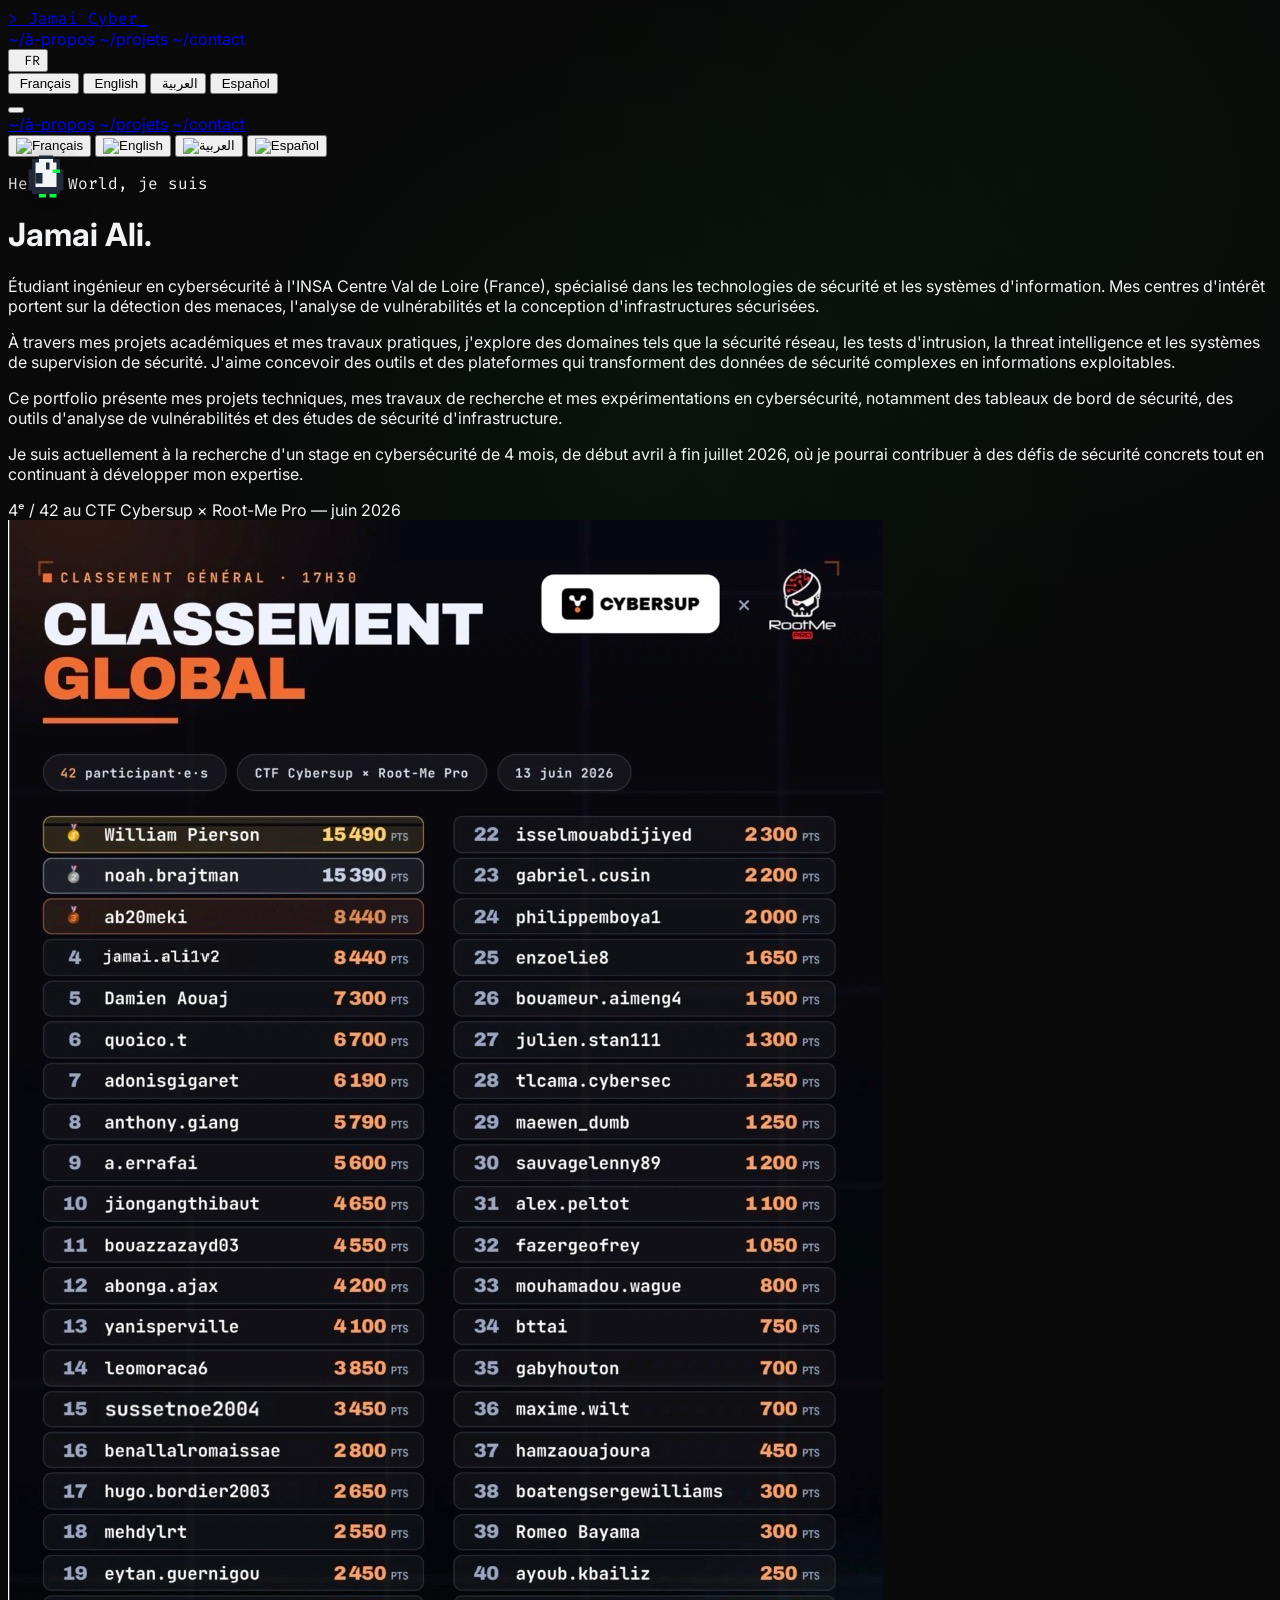
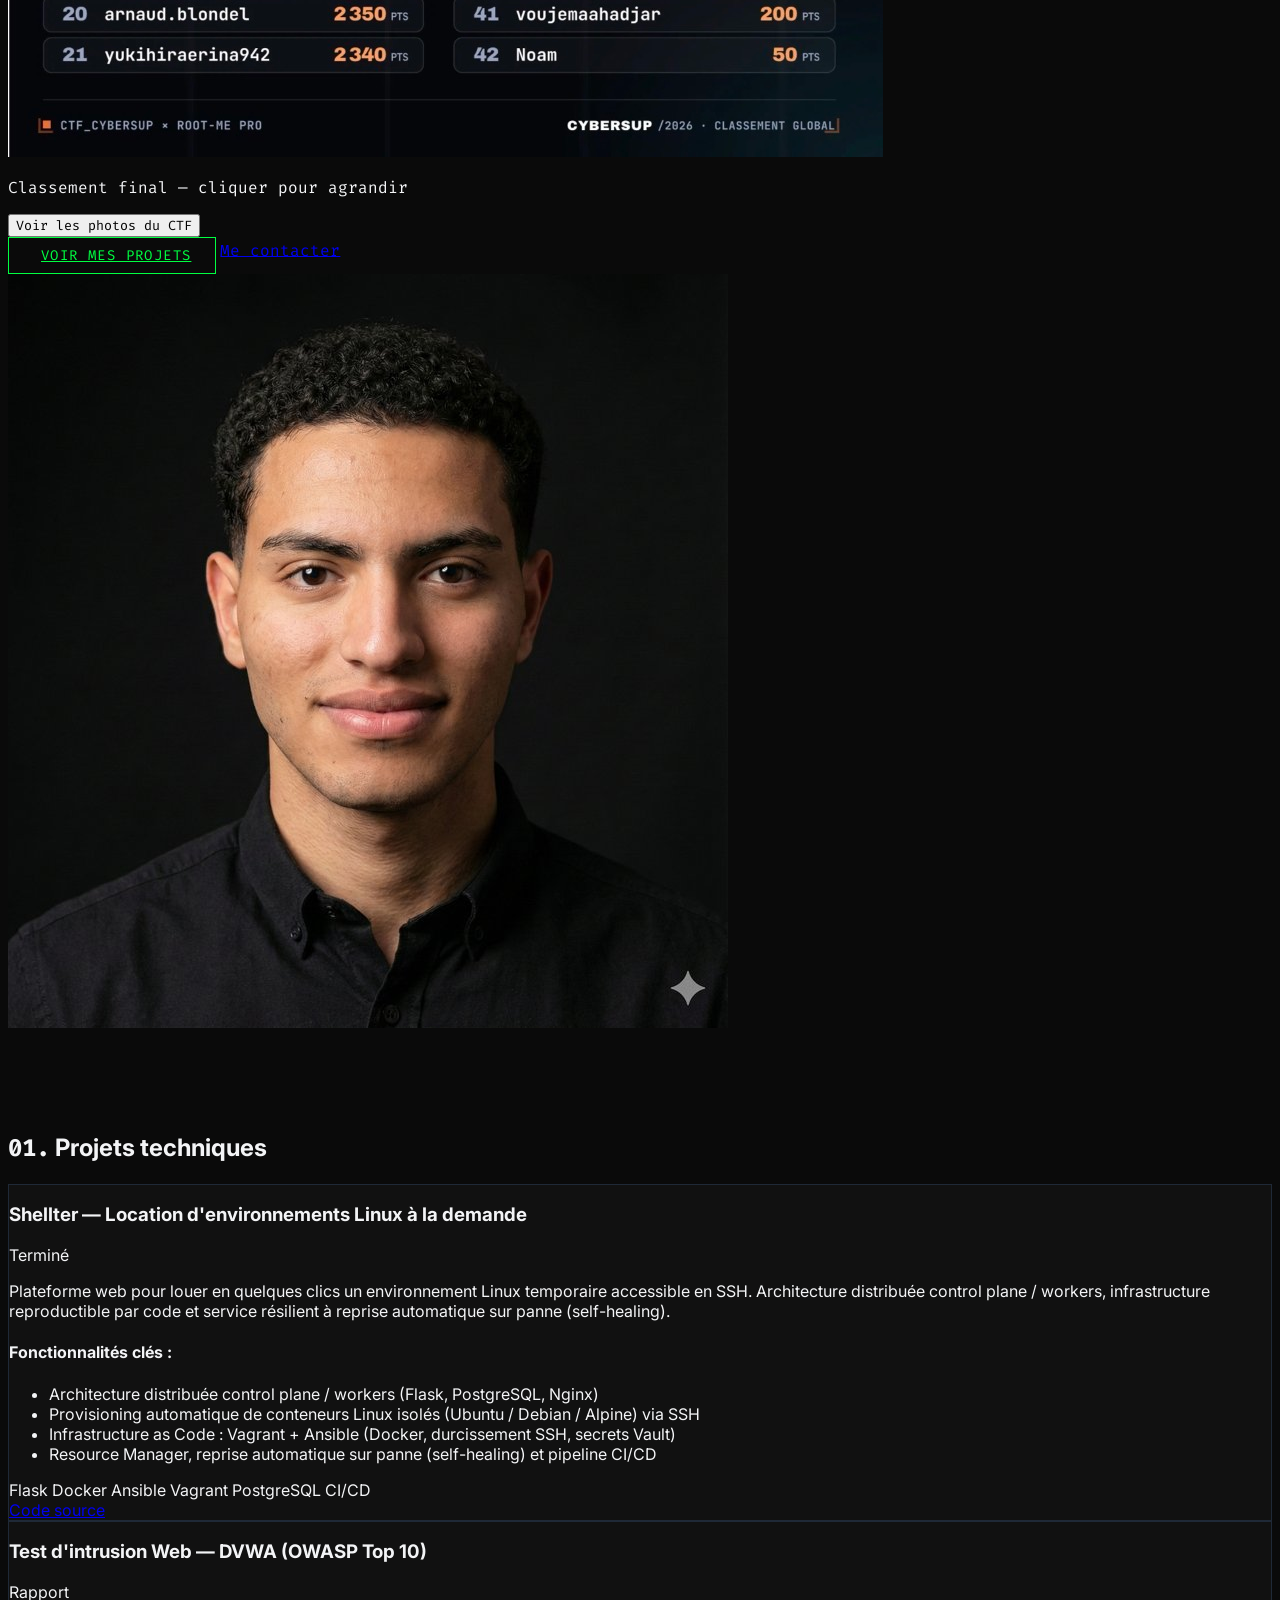
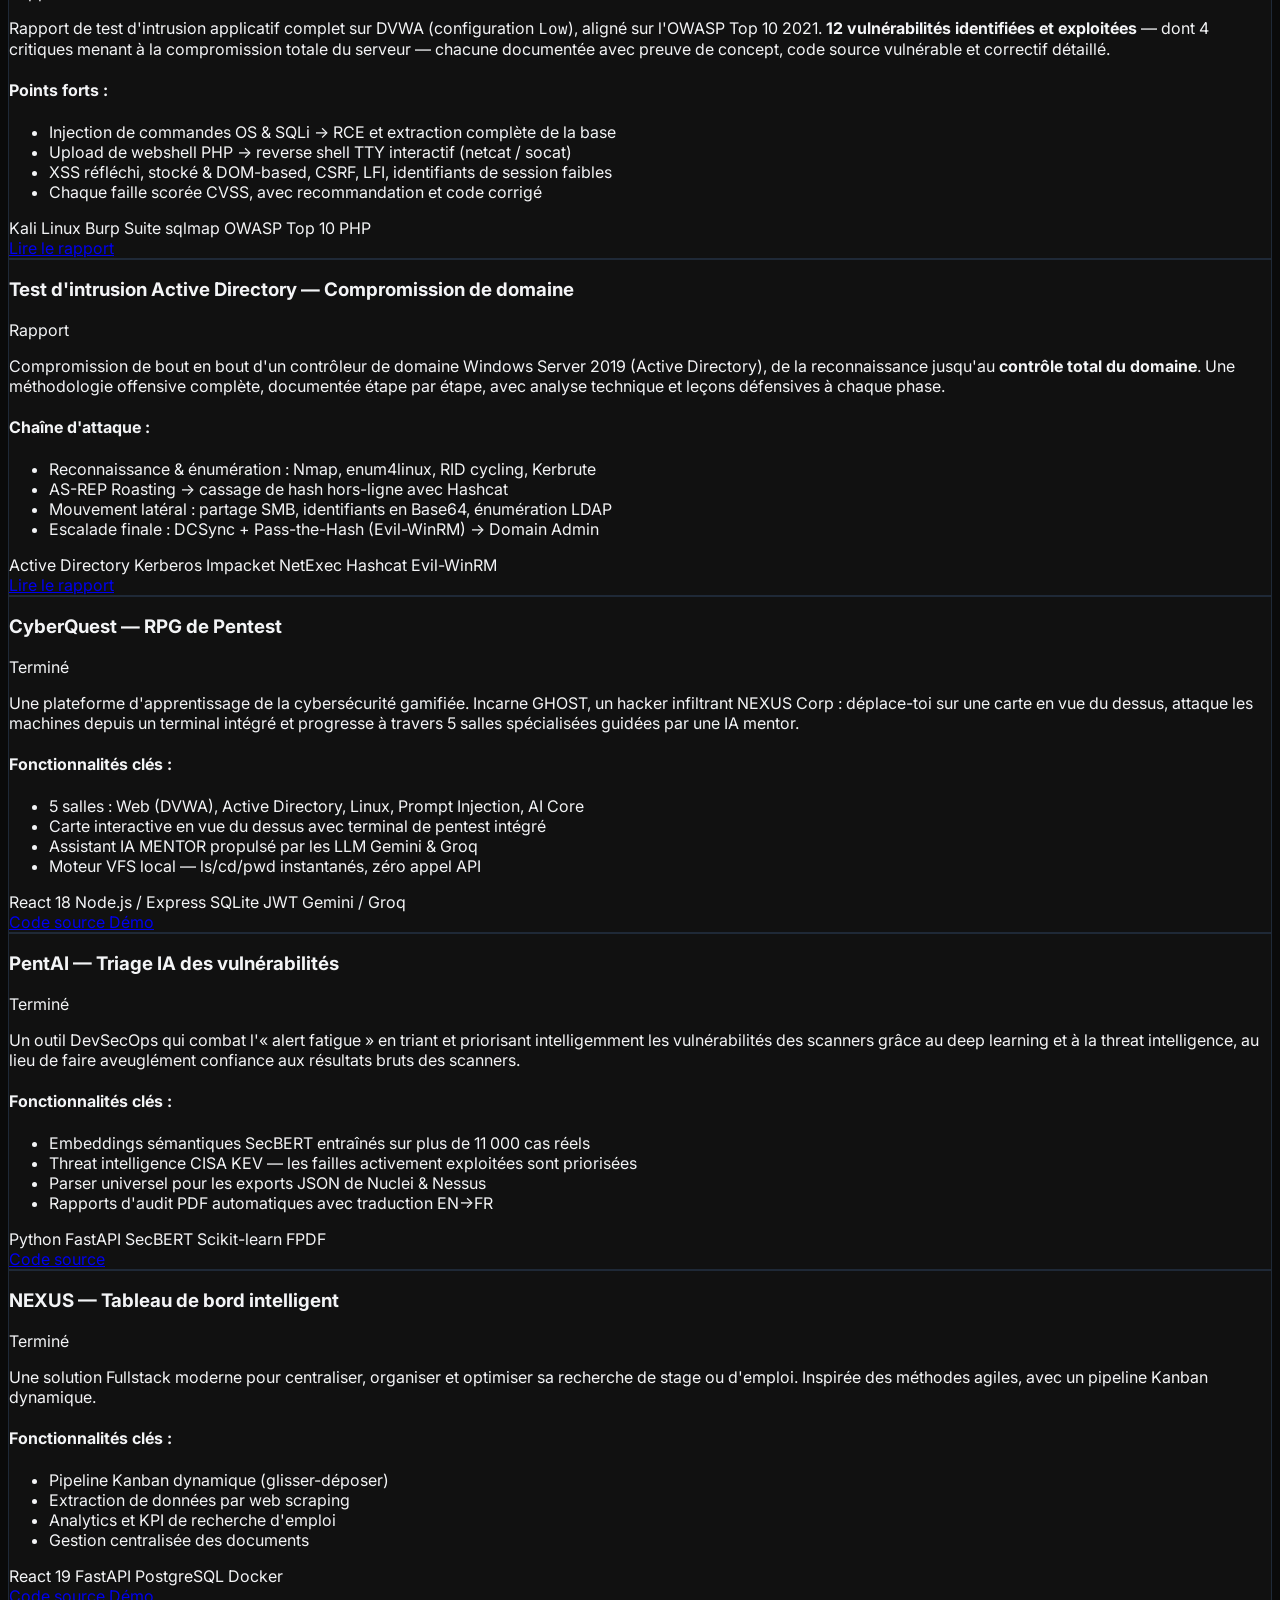
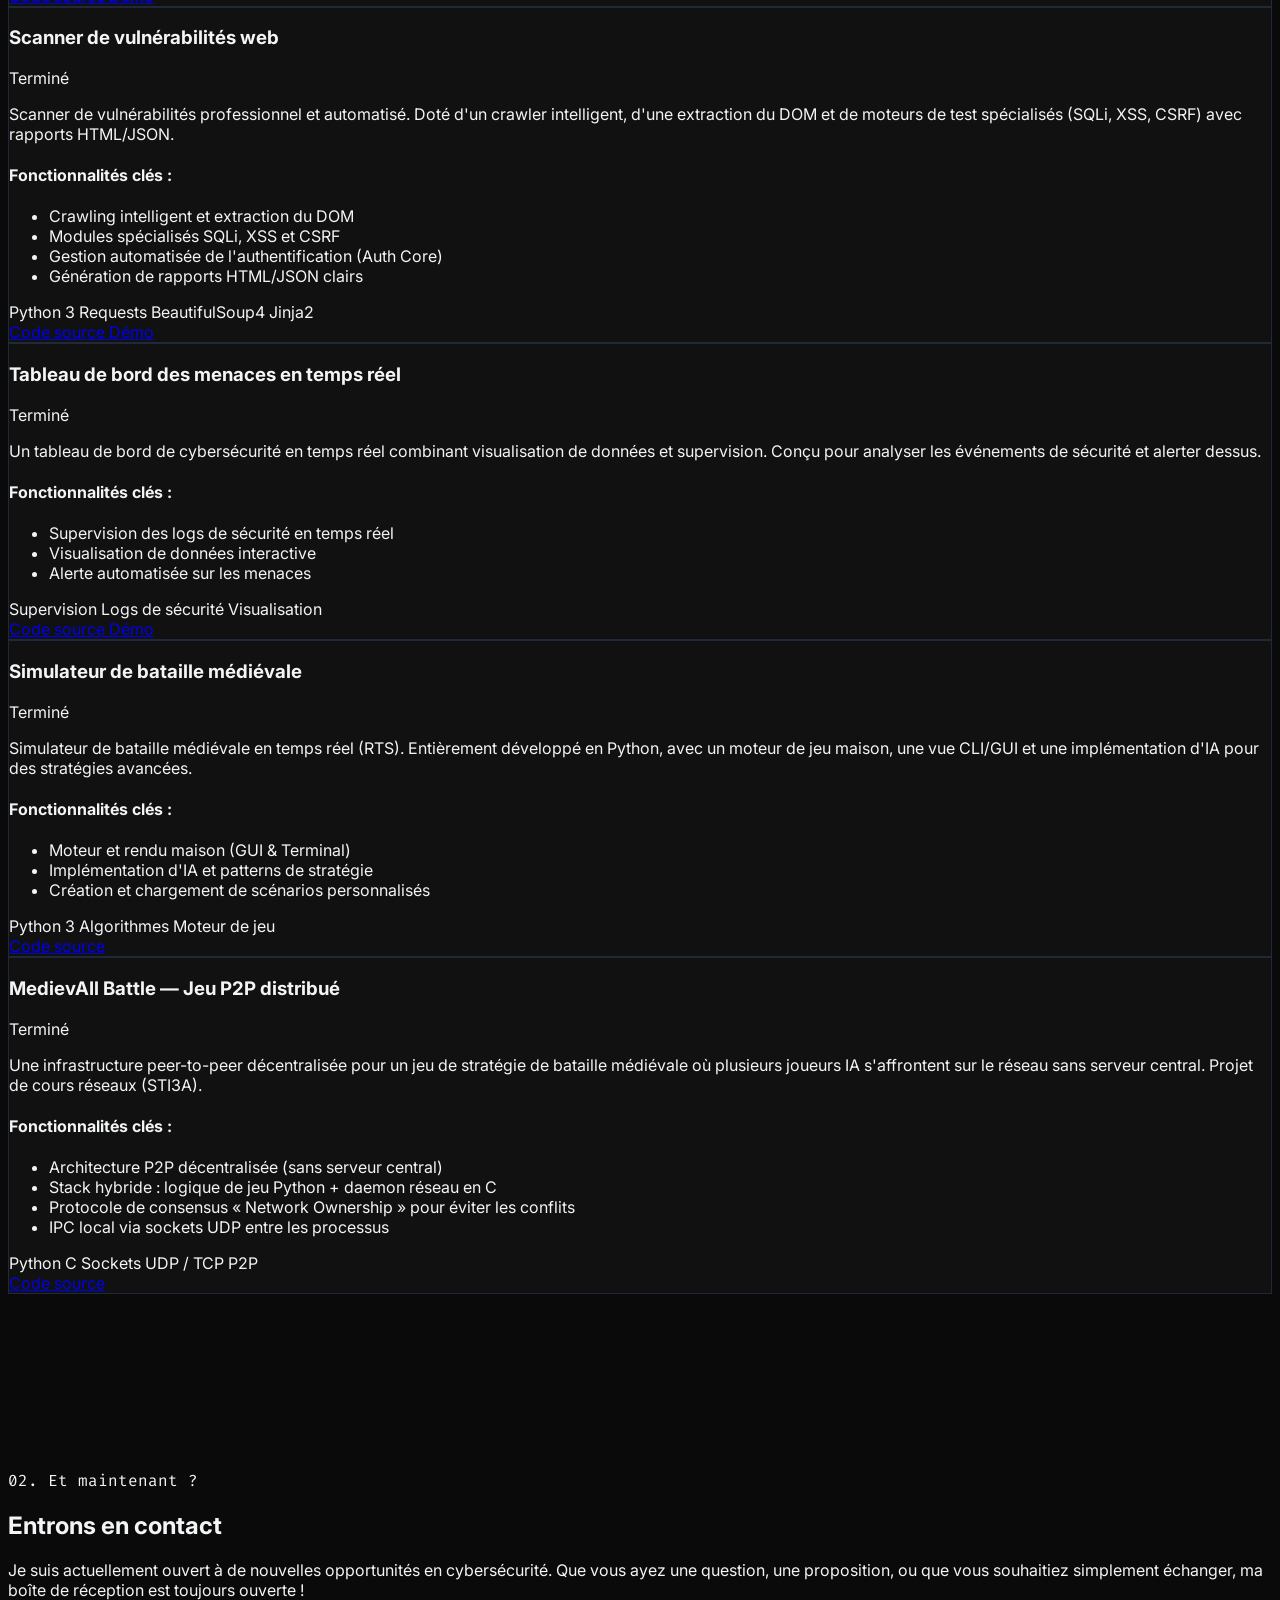
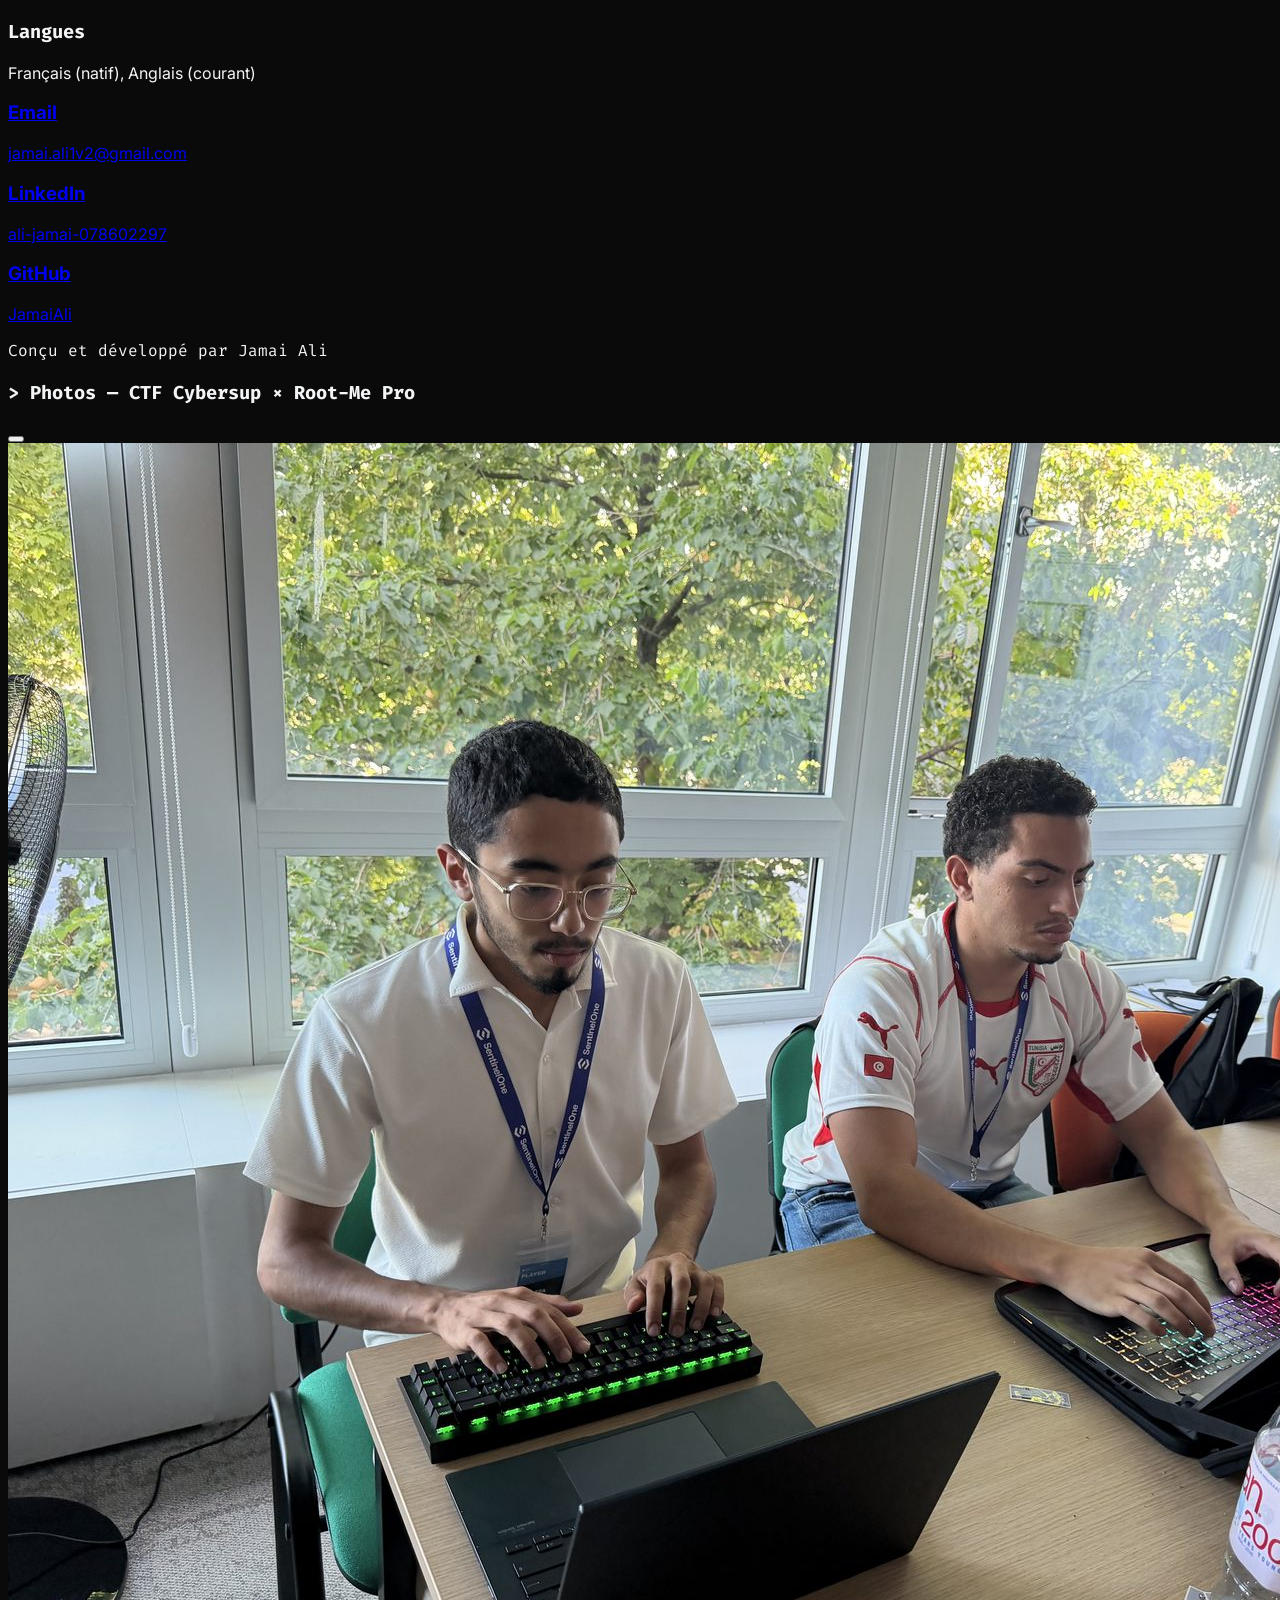
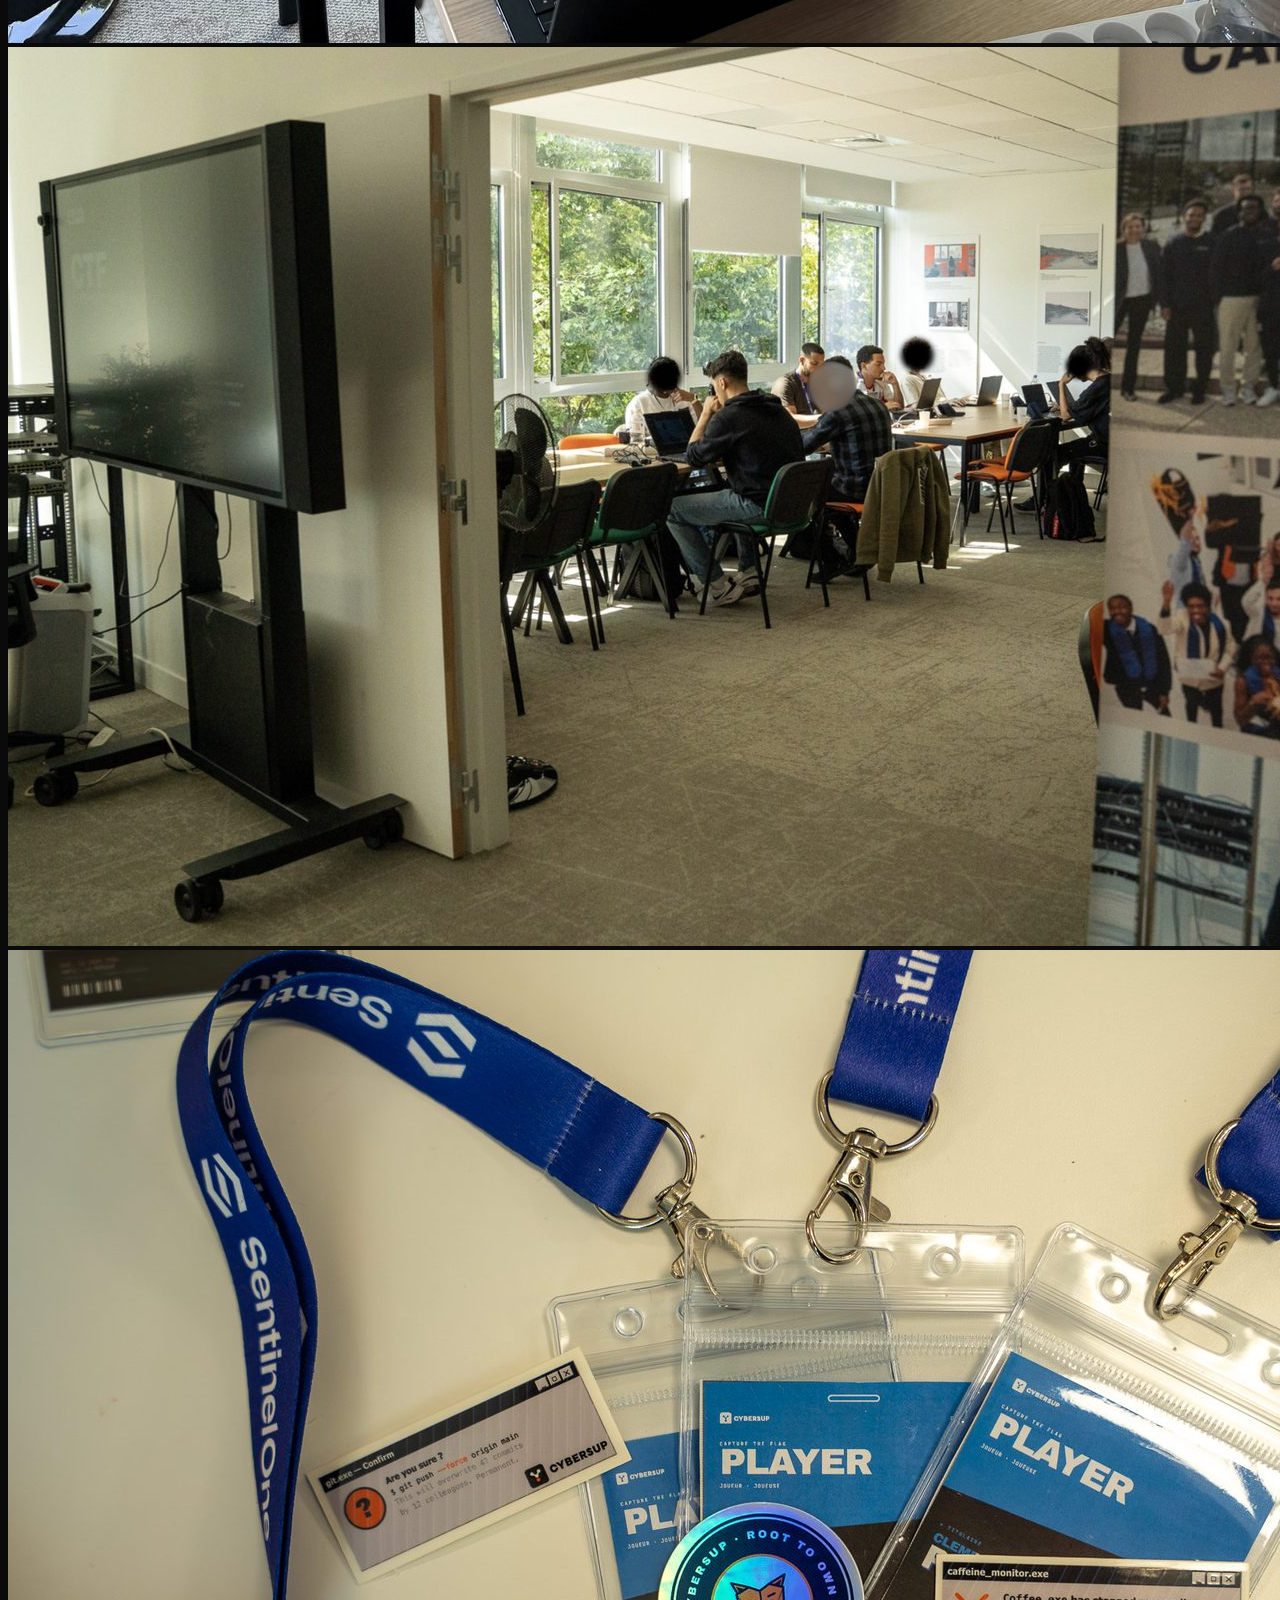
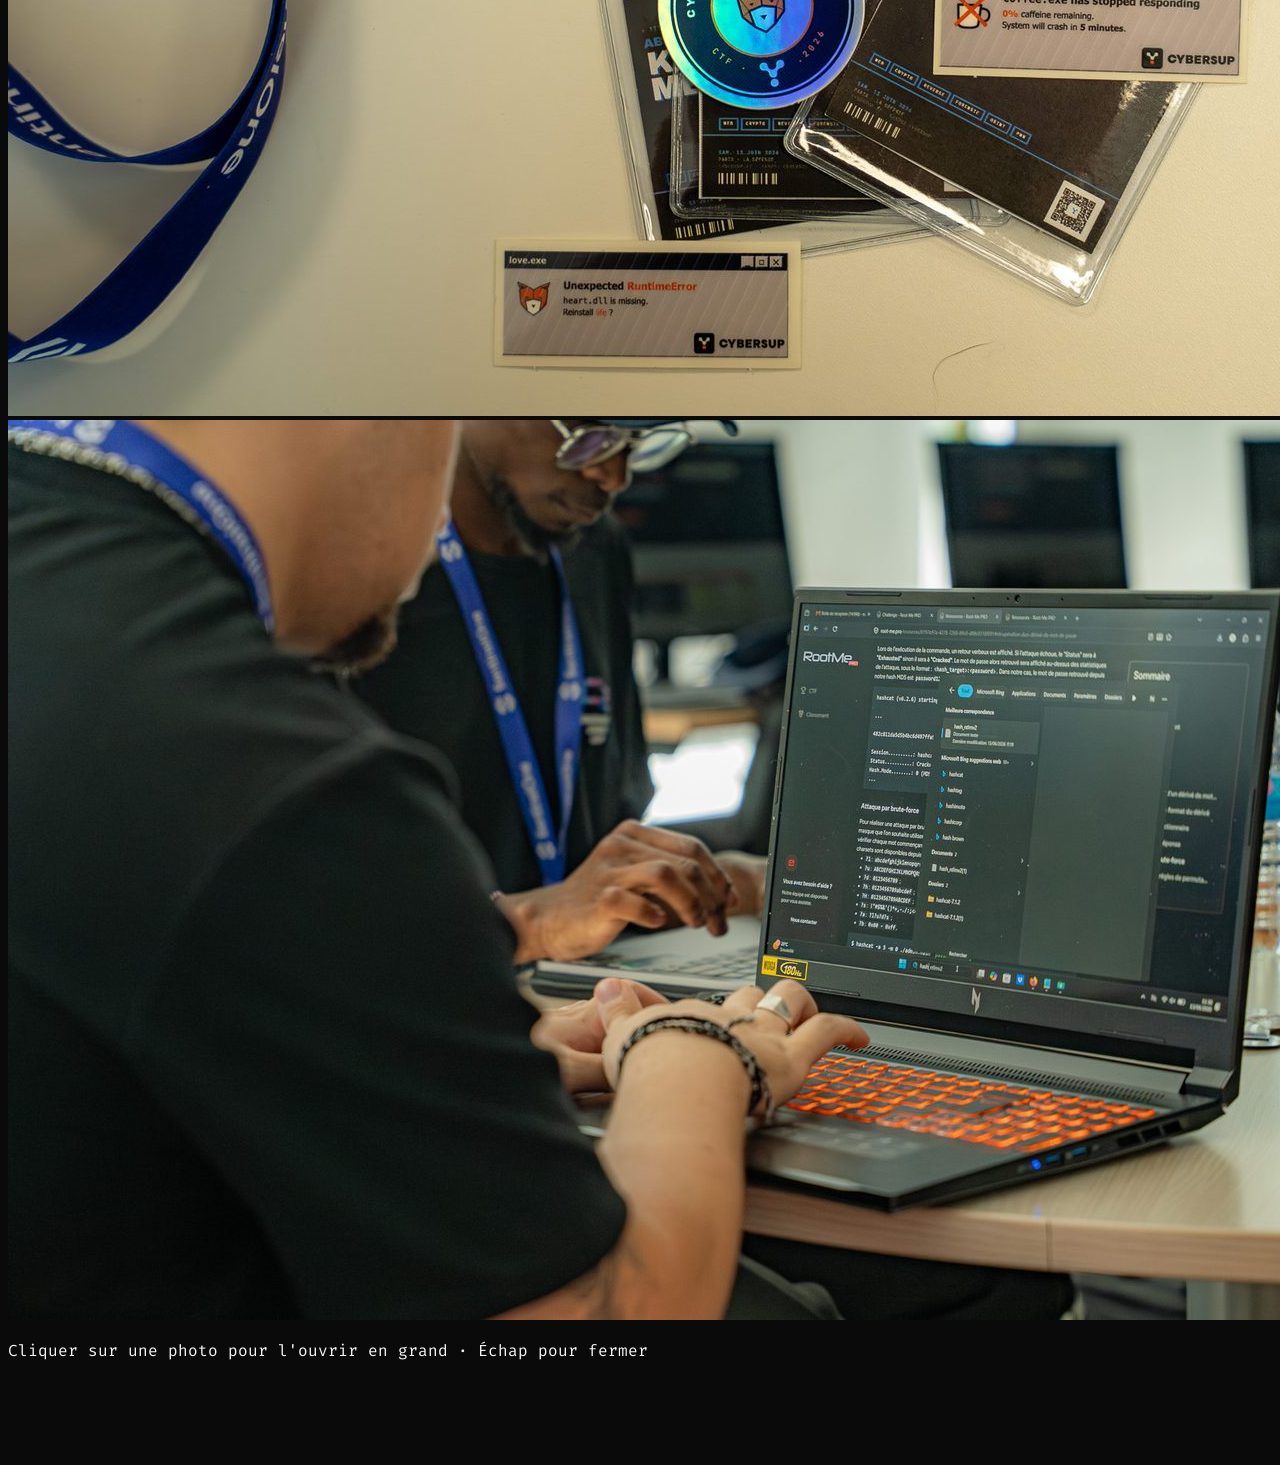
==== commit 59f654b1: "Ajout du projet Shellter (plateforme Linux distribuee) + traductions FR/EN/AR/ES" ====
--- a/index.html
+++ b/index.html
@@ -260,6 +260,62 @@
         </div>
 
         <div class="grid grid-cols-1 md:grid-cols-2 lg:grid-cols-3 gap-6">
+            <!-- Project: Shellter — On-demand Linux environment rental platform -->
+            <div class="cyber-card rounded-lg p-6 flex flex-col h-full ring-1 ring-border bg-surface/50">
+                <div class="flex justify-between items-start mb-4">
+                    <h3 class="text-xl font-bold text-gray-100 flex-1 pr-4" data-i18n="card.shellter.title">Shellter — Location d'environnements Linux à la demande</h3>
+                    <span
+                        class="px-3 py-1 bg-green-900/30 text-green-400 text-xs font-bold rounded-full uppercase tracking-wider whitespace-nowrap border border-green-500/20"
+                        data-i18n="label.done">Terminé</span>
+                </div>
+
+                <p class="text-muted text-sm mb-6" data-i18n="card.shellter.desc">
+                    Plateforme web pour louer en quelques clics un environnement Linux temporaire accessible en SSH.
+                    Architecture distribuée control plane / workers, infrastructure reproductible par code et service
+                    résilient à reprise automatique sur panne (self-healing).
+                </p>
+
+                <div class="mb-6 flex-grow">
+                    <h4 class="text-sm font-semibold text-gray-300 mb-3 bg-gray-800/50 inline-block px-2 py-1 rounded"
+                        data-i18n="label.keyfeatures">Fonctionnalités clés :</h4>
+                    <ul class="space-y-2 text-sm text-muted">
+                        <li class="flex items-start">
+                            <i data-lucide="check-circle-2" class="w-4 h-4 text-blue-500 mr-2 mt-0.5 flex-shrink-0"></i>
+                            <span data-i18n="card.shellter.f1">Architecture distribuée control plane / workers (Flask, PostgreSQL, Nginx)</span>
+                        </li>
+                        <li class="flex items-start">
+                            <i data-lucide="check-circle-2" class="w-4 h-4 text-blue-500 mr-2 mt-0.5 flex-shrink-0"></i>
+                            <span data-i18n="card.shellter.f2">Provisioning automatique de conteneurs Linux isolés (Ubuntu / Debian / Alpine) via SSH</span>
+                        </li>
+                        <li class="flex items-start">
+                            <i data-lucide="check-circle-2" class="w-4 h-4 text-blue-500 mr-2 mt-0.5 flex-shrink-0"></i>
+                            <span data-i18n="card.shellter.f3">Infrastructure as Code : Vagrant + Ansible (Docker, durcissement SSH, secrets Vault)</span>
+                        </li>
+                        <li class="flex items-start">
+                            <i data-lucide="check-circle-2" class="w-4 h-4 text-blue-500 mr-2 mt-0.5 flex-shrink-0"></i>
+                            <span data-i18n="card.shellter.f4">Resource Manager, reprise automatique sur panne (self-healing) et pipeline CI/CD</span>
+                        </li>
+                    </ul>
+                </div>
+
+                <div class="flex flex-wrap gap-2 text-xs font-medium mb-6">
+                    <span class="px-3 py-1 bg-gray-800 text-gray-300 rounded-full">Flask</span>
+                    <span class="px-3 py-1 bg-gray-800 text-gray-300 rounded-full">Docker</span>
+                    <span class="px-3 py-1 bg-gray-800 text-gray-300 rounded-full">Ansible</span>
+                    <span class="px-3 py-1 bg-gray-800 text-gray-300 rounded-full">Vagrant</span>
+                    <span class="px-3 py-1 bg-gray-800 text-gray-300 rounded-full">PostgreSQL</span>
+                    <span class="px-3 py-1 bg-gray-800 text-gray-300 rounded-full">CI/CD</span>
+                </div>
+
+                <div class="pt-4 border-t border-border flex items-center space-x-6">
+                    <a href="https://github.com/fatihamoltif/shellter" target="_blank" rel="noopener noreferrer"
+                        class="flex items-center text-blue-400 hover:text-blue-300 transition-colors text-sm font-semibold">
+                        <i data-lucide="layout-template" class="w-4 h-4 mr-2"></i>
+                        <span data-i18n="link.source">Code source</span>
+                    </a>
+                </div>
+            </div>
+
             <!-- Report: Web Pentest — DVWA (OWASP Top 10) -->
             <div class="cyber-card rounded-lg p-6 flex flex-col h-full ring-1 ring-border bg-surface/50">
                 <div class="flex justify-between items-start mb-4">
@@ -894,6 +950,12 @@
                         "label.report": "Report", "label.done": "Completed",
                         "label.keyfeatures": "Key features:", "label.strengths": "Highlights:", "label.attackchain": "Attack chain:",
                         "link.source": "Source code", "link.demo": "Demo", "link.report": "Read the report",
+                        "card.shellter.title": "Shellter — On-demand Linux environment rental",
+                        "card.shellter.desc": "Web platform to rent, in a few clicks, a temporary SSH-accessible Linux environment. Distributed control-plane / workers architecture, fully reproducible infrastructure as code, and a resilient, self-healing service.",
+                        "card.shellter.f1": "Distributed control-plane / workers architecture (Flask, PostgreSQL, Nginx)",
+                        "card.shellter.f2": "Automatic provisioning of isolated Linux containers (Ubuntu / Debian / Alpine) over SSH",
+                        "card.shellter.f3": "Infrastructure as Code: Vagrant + Ansible (Docker, SSH hardening, Vault secrets)",
+                        "card.shellter.f4": "Resource Manager, automatic failover (self-healing) and CI/CD pipeline",
                         "card.dvwa.title": "Web Penetration Test — DVWA (OWASP Top 10)",
                         "card.dvwa.desc": "Complete application penetration test report on DVWA (<span class=\"font-mono\">Low</span> configuration), aligned with the OWASP Top 10 2021. <strong>12 vulnerabilities identified and exploited</strong> — 4 of them critical, leading to full server compromise — each documented with a proof of concept, vulnerable source code, and a detailed fix.",
                         "card.dvwa.f1": "OS command injection & SQLi → RCE and full database extraction",
@@ -971,6 +1033,12 @@
                         "label.report": "Informe", "label.done": "Completado",
                         "label.keyfeatures": "Funciones clave:", "label.strengths": "Puntos destacados:", "label.attackchain": "Cadena de ataque:",
                         "link.source": "Código fuente", "link.demo": "Demo", "link.report": "Leer el informe",
+                        "card.shellter.title": "Shellter — Alquiler de entornos Linux bajo demanda",
+                        "card.shellter.desc": "Plataforma web para alquilar, en unos clics, un entorno Linux temporal accesible por SSH. Arquitectura distribuida control plane / workers, infraestructura reproducible como código y servicio resiliente con auto-recuperación.",
+                        "card.shellter.f1": "Arquitectura distribuida control plane / workers (Flask, PostgreSQL, Nginx)",
+                        "card.shellter.f2": "Aprovisionamiento automático de contenedores Linux aislados (Ubuntu / Debian / Alpine) por SSH",
+                        "card.shellter.f3": "Infrastructure as Code: Vagrant + Ansible (Docker, hardening SSH, secretos con Vault)",
+                        "card.shellter.f4": "Resource Manager, conmutación por error automática (self-healing) y pipeline CI/CD",
                         "card.dvwa.title": "Test de intrusión web — DVWA (OWASP Top 10)",
                         "card.dvwa.desc": "Informe completo de test de intrusión de aplicación sobre DVWA (configuración <span class=\"font-mono\">Low</span>), alineado con el OWASP Top 10 2021. <strong>12 vulnerabilidades identificadas y explotadas</strong> — 4 de ellas críticas, que llevan al compromiso total del servidor — cada una documentada con prueba de concepto, código fuente vulnerable y corrección detallada.",
                         "card.dvwa.f1": "Inyección de comandos del SO y SQLi → RCE y extracción completa de la base de datos",
@@ -1048,6 +1116,12 @@
                         "label.report": "تقرير", "label.done": "مكتمل",
                         "label.keyfeatures": "الميزات الرئيسية:", "label.strengths": "أبرز النقاط:", "label.attackchain": "سلسلة الهجوم:",
                         "link.source": "الكود المصدري", "link.demo": "عرض توضيحي", "link.report": "قراءة التقرير",
+                        "card.shellter.title": "Shellter — تأجير بيئات Linux عند الطلب",
+                        "card.shellter.desc": "منصة ويب لتأجير بيئة Linux مؤقتة يمكن الوصول إليها عبر SSH ببضع نقرات. بنية موزّعة control plane / workers، وبنية تحتية قابلة لإعادة الإنتاج ككود، وخدمة مرنة ذاتية التعافي.",
+                        "card.shellter.f1": "بنية موزّعة control plane / workers (Flask، PostgreSQL، Nginx)",
+                        "card.shellter.f2": "توفير تلقائي لحاويات Linux معزولة (Ubuntu / Debian / Alpine) عبر SSH",
+                        "card.shellter.f3": "Infrastructure as Code: Vagrant + Ansible (Docker، تقوية SSH، أسرار عبر Vault)",
+                        "card.shellter.f4": "Resource Manager، وتجاوز تلقائي للأعطال (self-healing) وخط أنابيب CI/CD",
                         "card.dvwa.title": "اختبار اختراق ويب — DVWA (OWASP Top 10)",
                         "card.dvwa.desc": "تقرير كامل لاختبار اختراق تطبيقي على DVWA (إعداد <span class=\"font-mono\">Low</span>)، متوافق مع OWASP Top 10 2021. <strong>تم تحديد واستغلال 12 ثغرة</strong> — منها 4 حرجة تؤدي إلى اختراق كامل للخادم — وكل واحدة موثّقة بإثبات مفهوم وكود مصدري مصاب وتصحيح مفصّل.",
                         "card.dvwa.f1": "حقن أوامر نظام التشغيل و SQLi → تنفيذ أوامر عن بُعد واستخراج كامل لقاعدة البيانات",
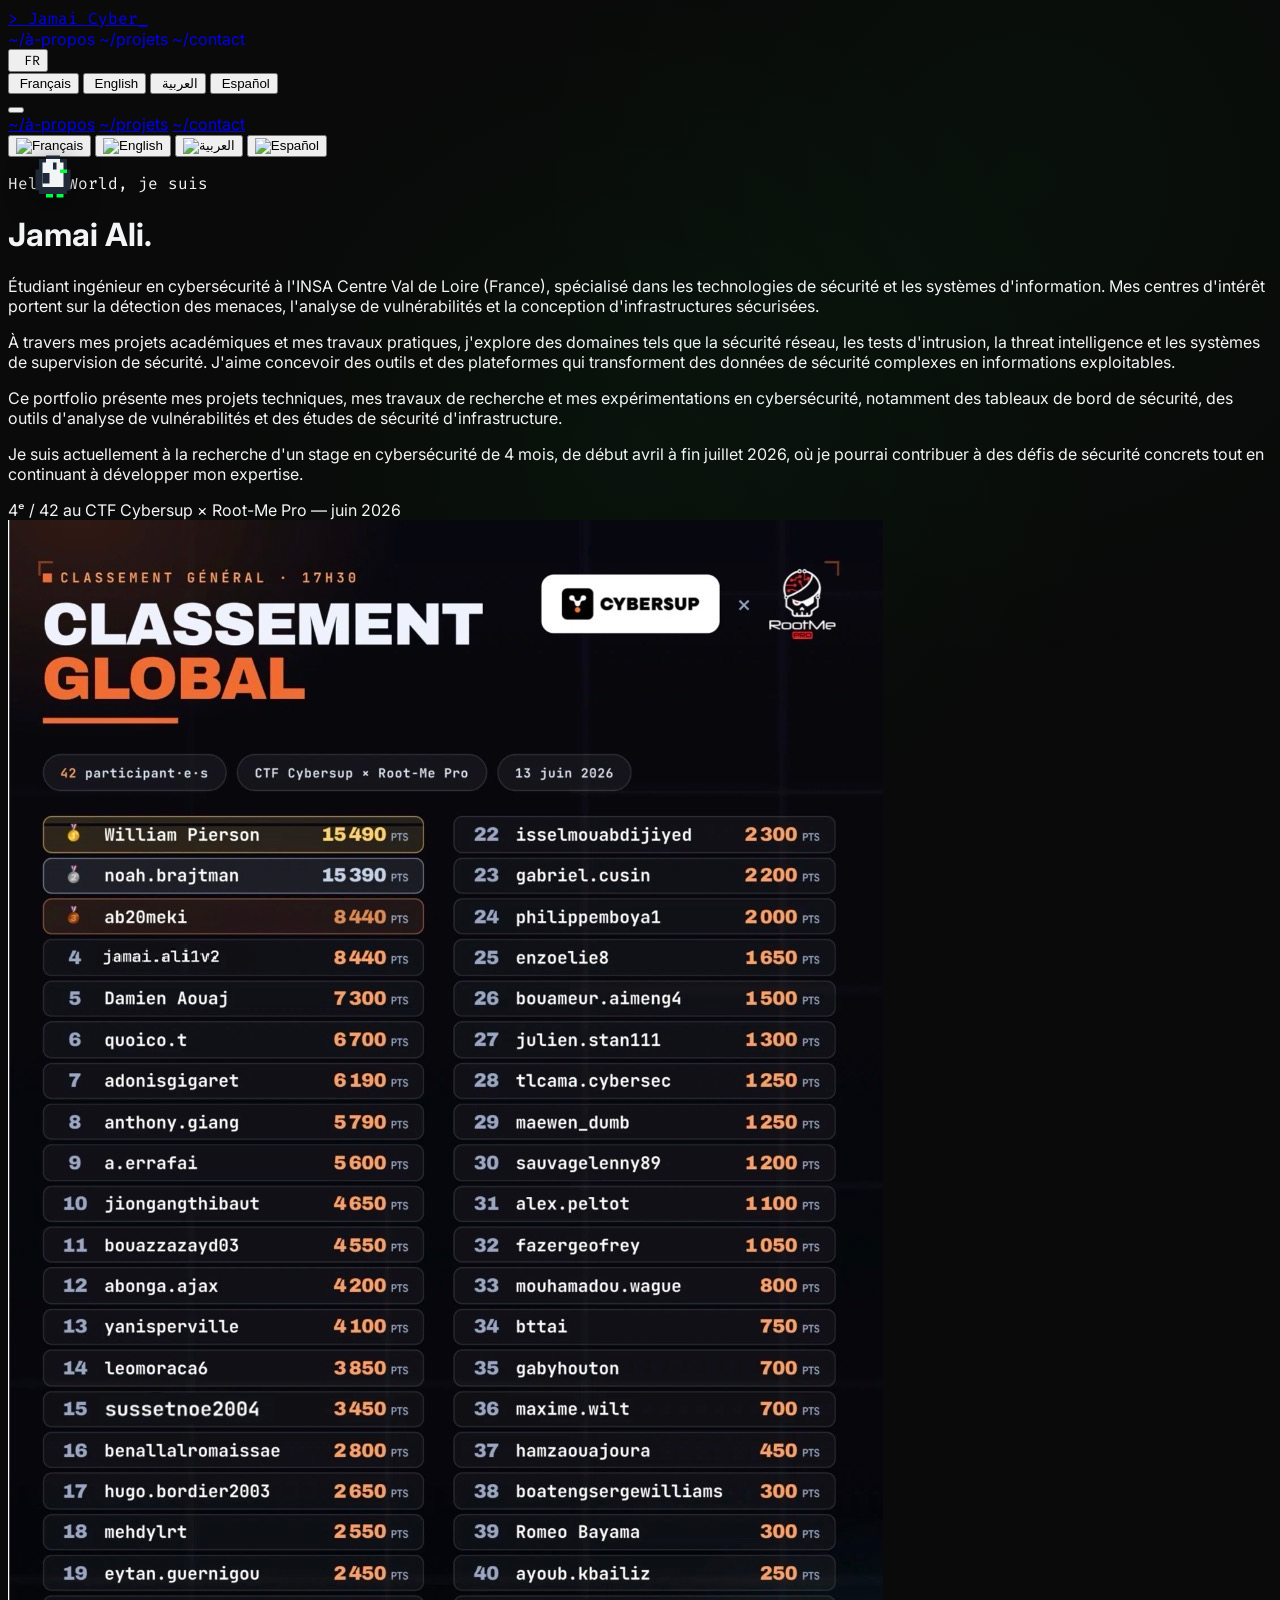
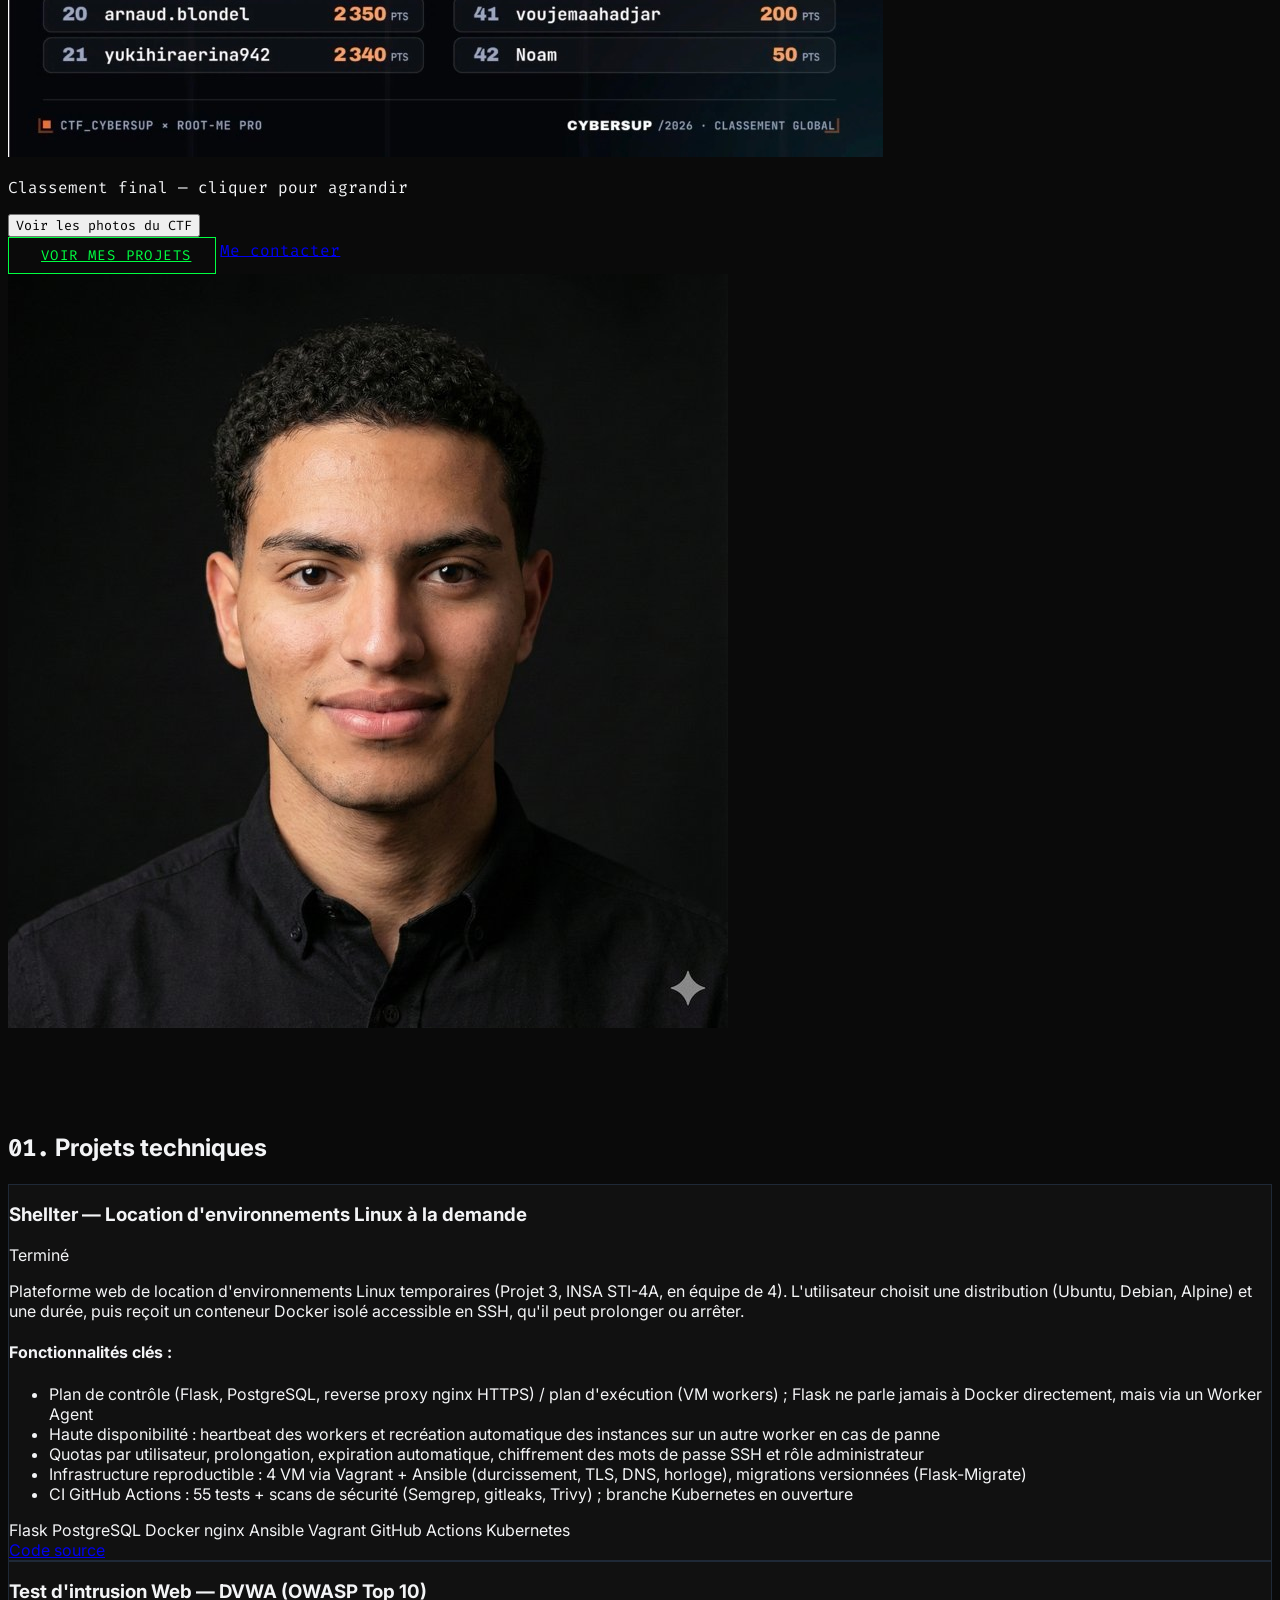
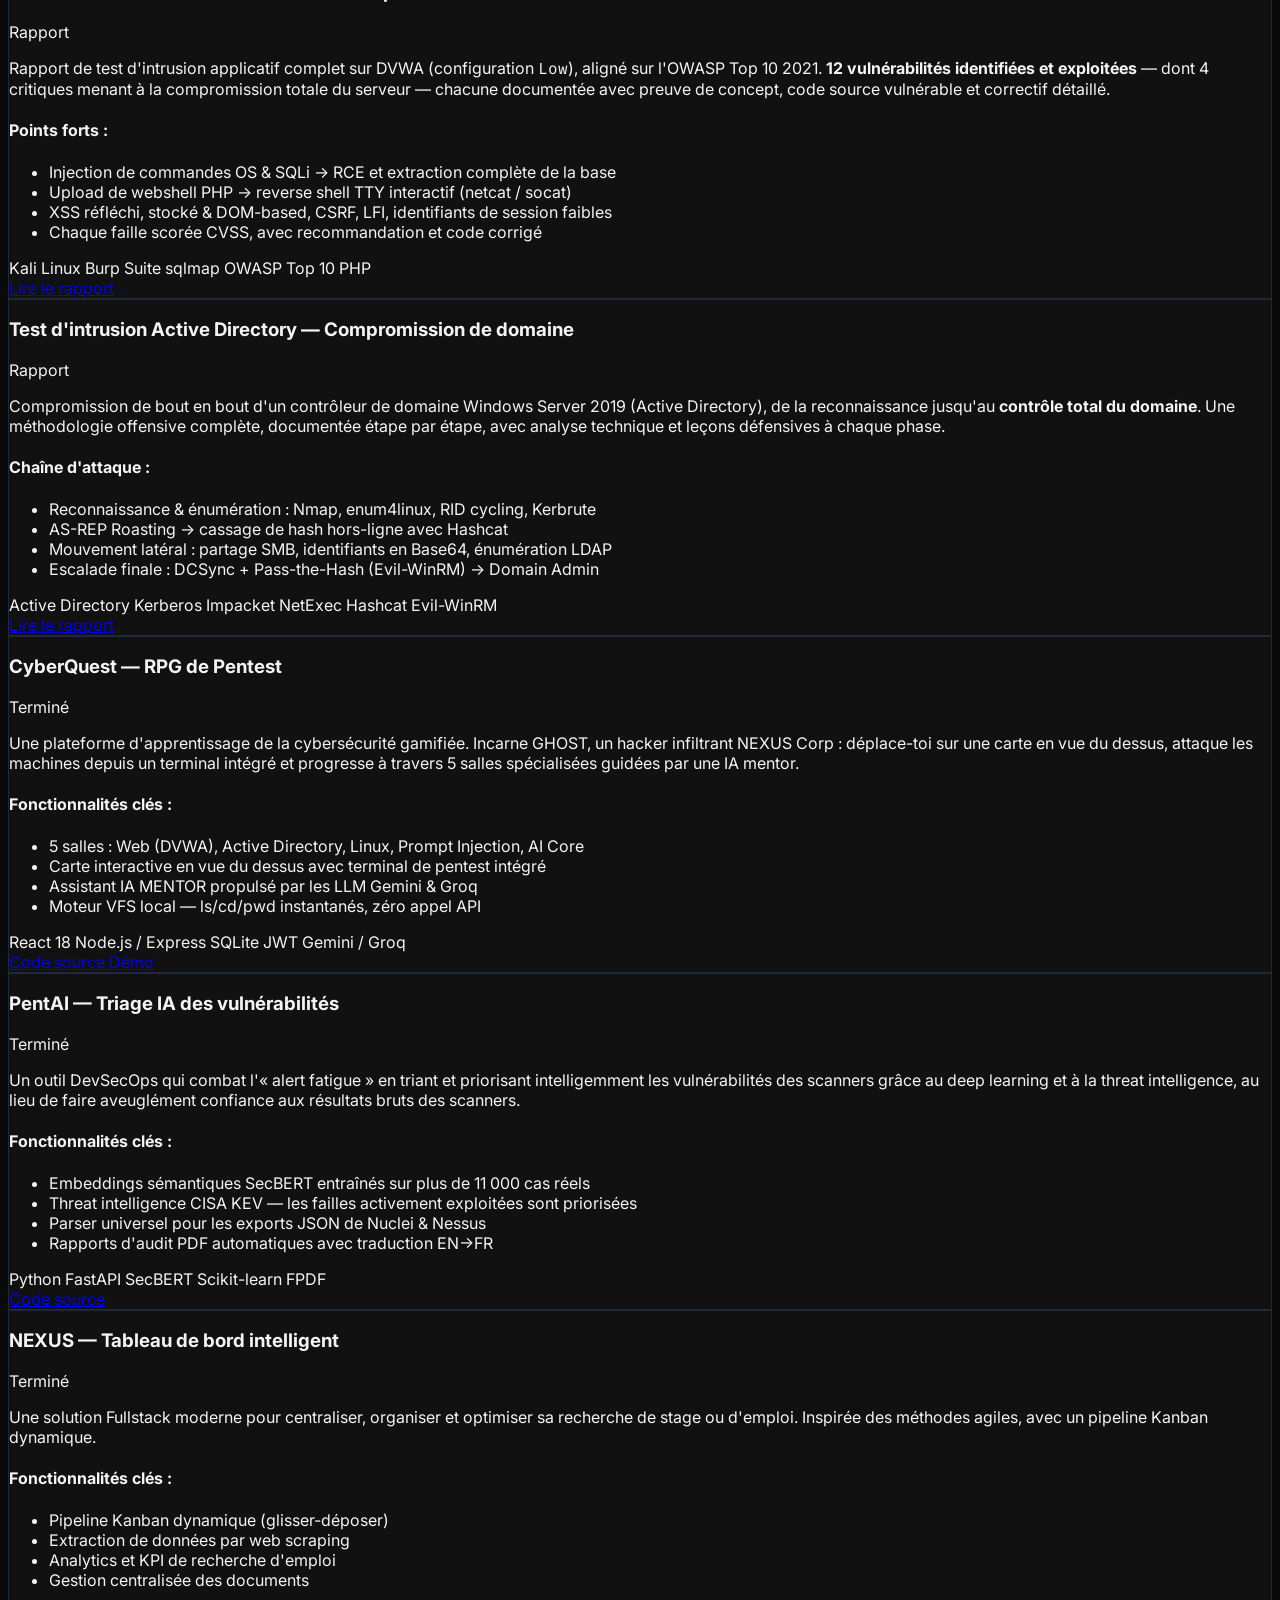
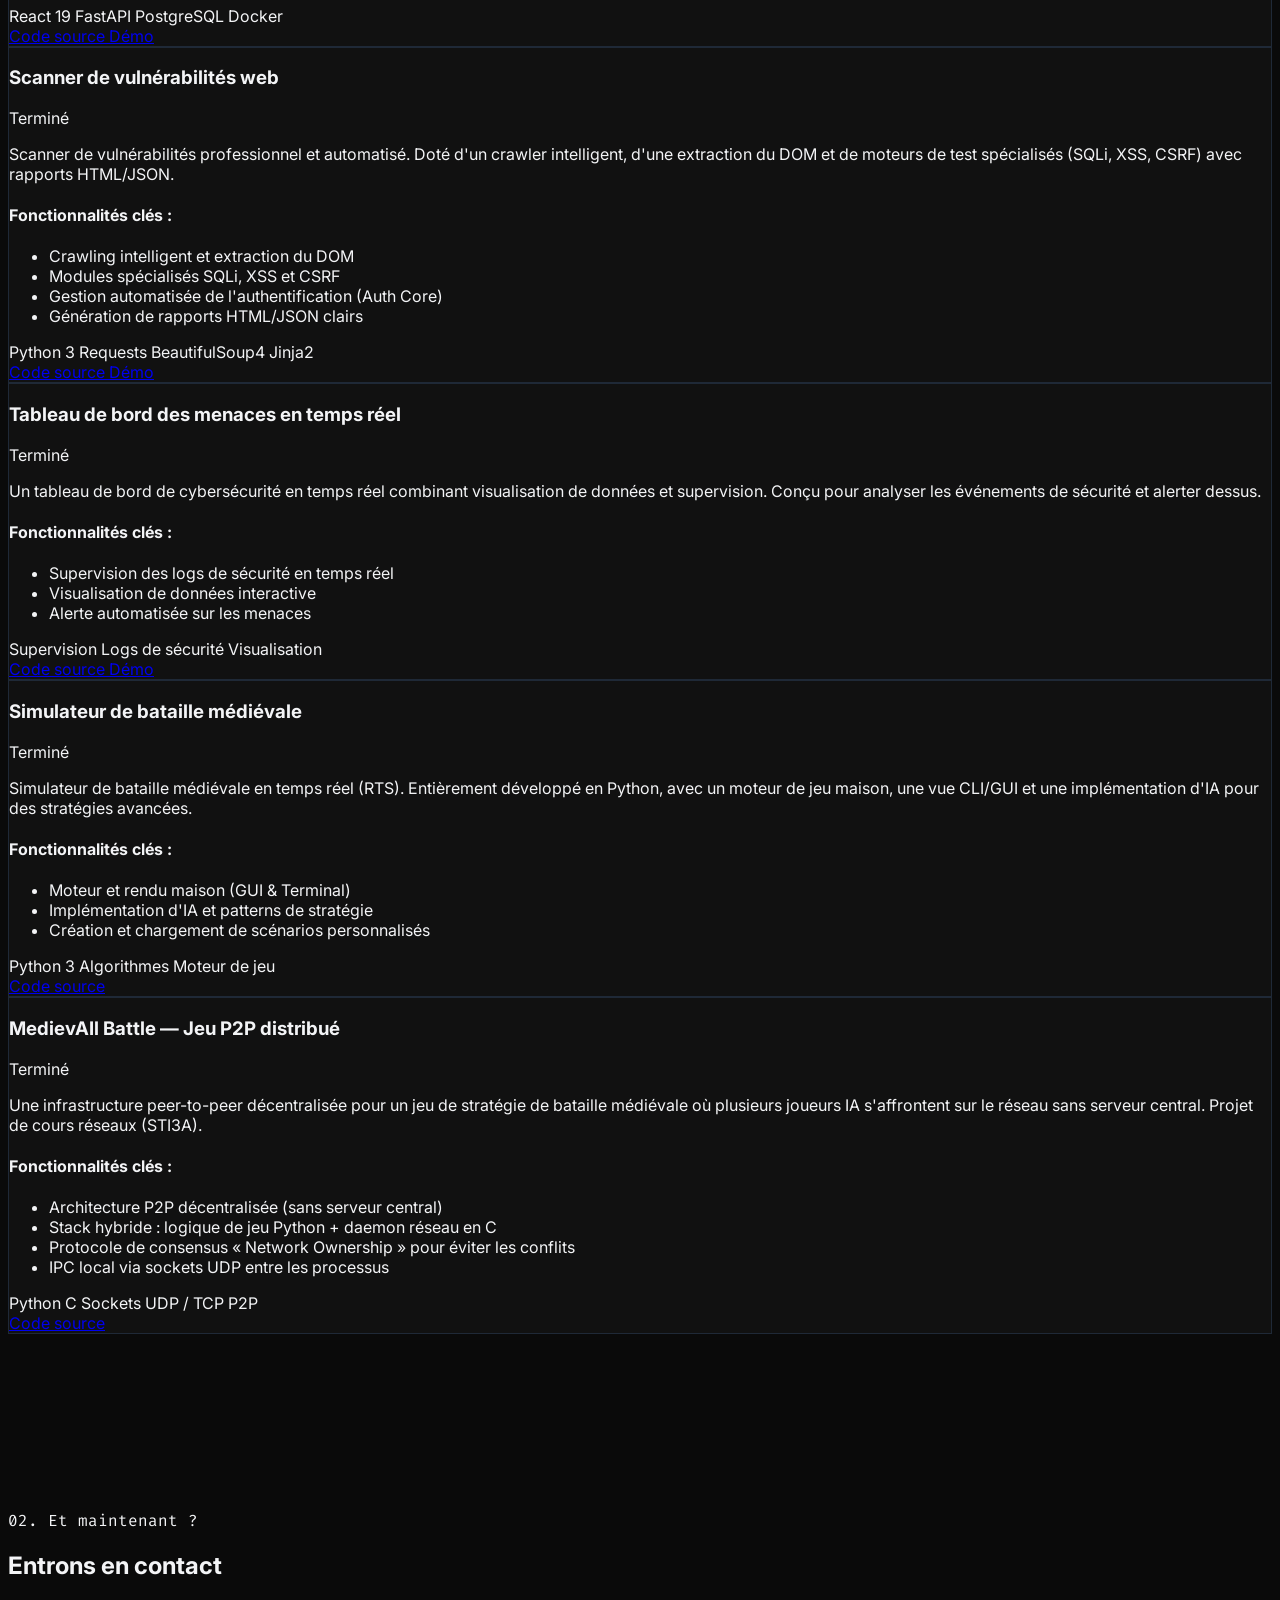
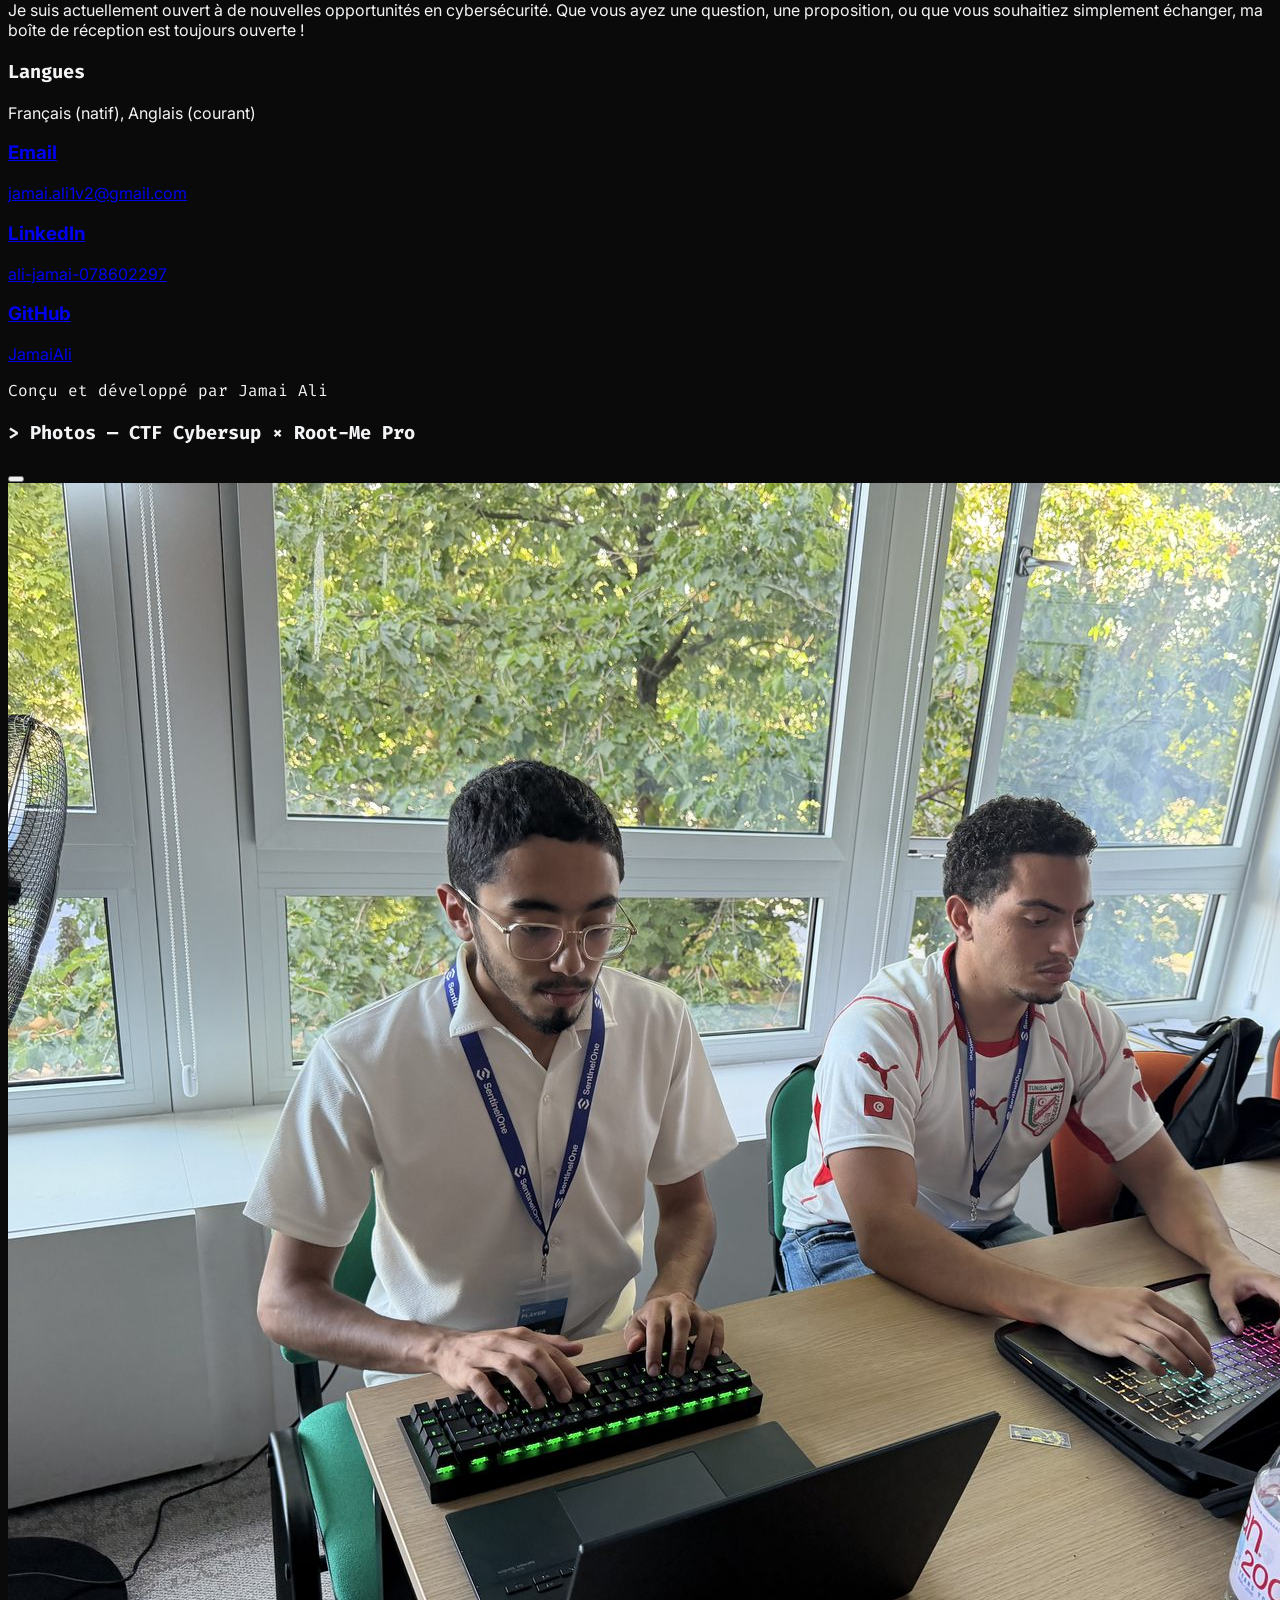
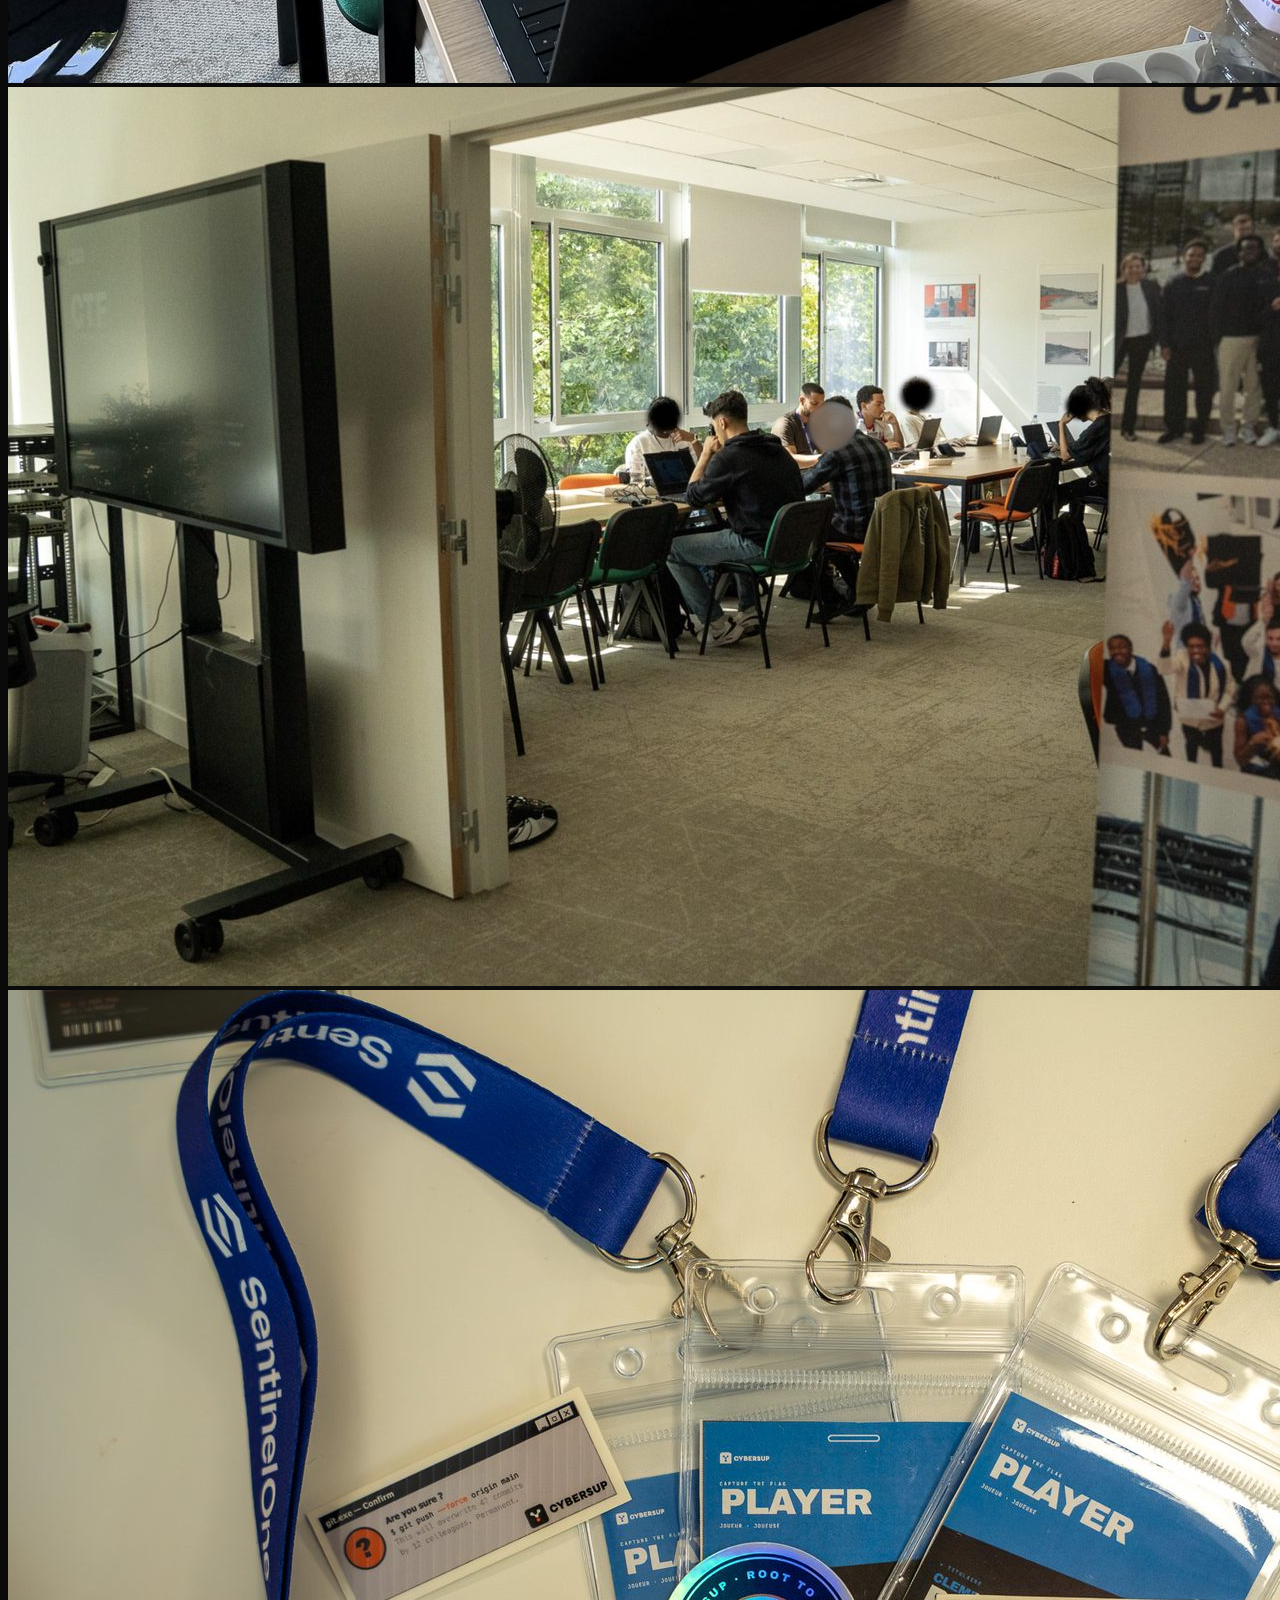
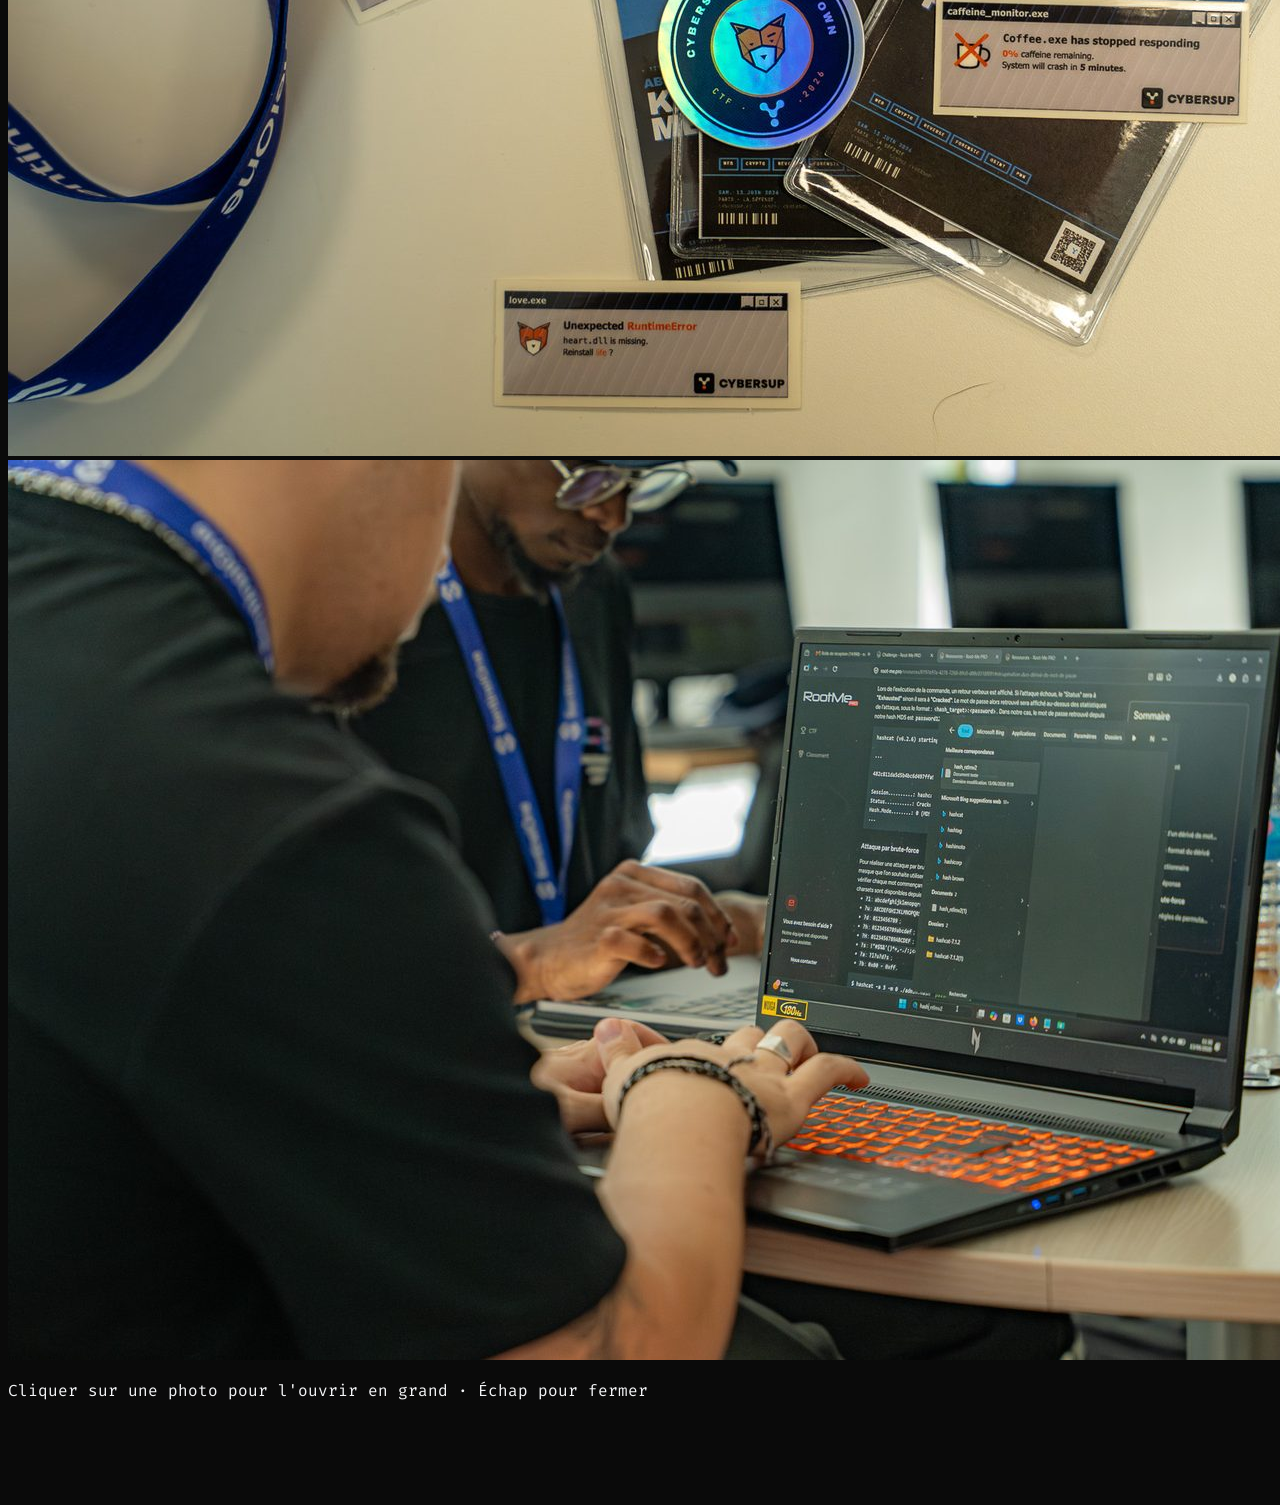
==== commit 5cbec945: "Update index.html" ====
--- a/index.html
+++ b/index.html
@@ -270,9 +270,9 @@
                 </div>
 
                 <p class="text-muted text-sm mb-6" data-i18n="card.shellter.desc">
-                    Plateforme web pour louer en quelques clics un environnement Linux temporaire accessible en SSH.
-                    Architecture distribuée control plane / workers, infrastructure reproductible par code et service
-                    résilient à reprise automatique sur panne (self-healing).
+                    Plateforme web de location d'environnements Linux temporaires (Projet 3, INSA STI-4A, en équipe de 4).
+                    L'utilisateur choisit une distribution (Ubuntu, Debian, Alpine) et une durée, puis reçoit un conteneur
+                    Docker isolé accessible en SSH, qu'il peut prolonger ou arrêter.
                 </p>
 
                 <div class="mb-6 flex-grow">
@@ -281,30 +281,36 @@
                     <ul class="space-y-2 text-sm text-muted">
                         <li class="flex items-start">
                             <i data-lucide="check-circle-2" class="w-4 h-4 text-blue-500 mr-2 mt-0.5 flex-shrink-0"></i>
-                            <span data-i18n="card.shellter.f1">Architecture distribuée control plane / workers (Flask, PostgreSQL, Nginx)</span>
-                        </li>
-                        <li class="flex items-start">
-                            <i data-lucide="check-circle-2" class="w-4 h-4 text-blue-500 mr-2 mt-0.5 flex-shrink-0"></i>
-                            <span data-i18n="card.shellter.f2">Provisioning automatique de conteneurs Linux isolés (Ubuntu / Debian / Alpine) via SSH</span>
-                        </li>
-                        <li class="flex items-start">
-                            <i data-lucide="check-circle-2" class="w-4 h-4 text-blue-500 mr-2 mt-0.5 flex-shrink-0"></i>
-                            <span data-i18n="card.shellter.f3">Infrastructure as Code : Vagrant + Ansible (Docker, durcissement SSH, secrets Vault)</span>
-                        </li>
-                        <li class="flex items-start">
-                            <i data-lucide="check-circle-2" class="w-4 h-4 text-blue-500 mr-2 mt-0.5 flex-shrink-0"></i>
-                            <span data-i18n="card.shellter.f4">Resource Manager, reprise automatique sur panne (self-healing) et pipeline CI/CD</span>
+                            <span data-i18n="card.shellter.f1">Plan de contrôle (Flask, PostgreSQL, reverse proxy nginx HTTPS) / plan d'exécution (VM workers) ; Flask ne parle jamais à Docker directement, mais via un Worker Agent</span>
+                        </li>
+                        <li class="flex items-start">
+                            <i data-lucide="check-circle-2" class="w-4 h-4 text-blue-500 mr-2 mt-0.5 flex-shrink-0"></i>
+                            <span data-i18n="card.shellter.f2">Haute disponibilité : heartbeat des workers et recréation automatique des instances sur un autre worker en cas de panne</span>
+                        </li>
+                        <li class="flex items-start">
+                            <i data-lucide="check-circle-2" class="w-4 h-4 text-blue-500 mr-2 mt-0.5 flex-shrink-0"></i>
+                            <span data-i18n="card.shellter.f3">Quotas par utilisateur, prolongation, expiration automatique, chiffrement des mots de passe SSH et rôle administrateur</span>
+                        </li>
+                        <li class="flex items-start">
+                            <i data-lucide="check-circle-2" class="w-4 h-4 text-blue-500 mr-2 mt-0.5 flex-shrink-0"></i>
+                            <span data-i18n="card.shellter.f4">Infrastructure reproductible : 4 VM via Vagrant + Ansible (durcissement, TLS, DNS, horloge), migrations versionnées (Flask-Migrate)</span>
+                        </li>
+                        <li class="flex items-start">
+                            <i data-lucide="check-circle-2" class="w-4 h-4 text-blue-500 mr-2 mt-0.5 flex-shrink-0"></i>
+                            <span data-i18n="card.shellter.f5">CI GitHub Actions : 55 tests + scans de sécurité (Semgrep, gitleaks, Trivy) ; branche Kubernetes en ouverture</span>
                         </li>
                     </ul>
                 </div>
 
                 <div class="flex flex-wrap gap-2 text-xs font-medium mb-6">
                     <span class="px-3 py-1 bg-gray-800 text-gray-300 rounded-full">Flask</span>
+                    <span class="px-3 py-1 bg-gray-800 text-gray-300 rounded-full">PostgreSQL</span>
                     <span class="px-3 py-1 bg-gray-800 text-gray-300 rounded-full">Docker</span>
+                    <span class="px-3 py-1 bg-gray-800 text-gray-300 rounded-full">nginx</span>
                     <span class="px-3 py-1 bg-gray-800 text-gray-300 rounded-full">Ansible</span>
                     <span class="px-3 py-1 bg-gray-800 text-gray-300 rounded-full">Vagrant</span>
-                    <span class="px-3 py-1 bg-gray-800 text-gray-300 rounded-full">PostgreSQL</span>
-                    <span class="px-3 py-1 bg-gray-800 text-gray-300 rounded-full">CI/CD</span>
+                    <span class="px-3 py-1 bg-gray-800 text-gray-300 rounded-full">GitHub Actions</span>
+                    <span class="px-3 py-1 bg-gray-800 text-gray-300 rounded-full">Kubernetes</span>
                 </div>
 
                 <div class="pt-4 border-t border-border flex items-center space-x-6">
@@ -951,11 +957,12 @@
                         "label.keyfeatures": "Key features:", "label.strengths": "Highlights:", "label.attackchain": "Attack chain:",
                         "link.source": "Source code", "link.demo": "Demo", "link.report": "Read the report",
                         "card.shellter.title": "Shellter — On-demand Linux environment rental",
-                        "card.shellter.desc": "Web platform to rent, in a few clicks, a temporary SSH-accessible Linux environment. Distributed control-plane / workers architecture, fully reproducible infrastructure as code, and a resilient, self-healing service.",
-                        "card.shellter.f1": "Distributed control-plane / workers architecture (Flask, PostgreSQL, Nginx)",
-                        "card.shellter.f2": "Automatic provisioning of isolated Linux containers (Ubuntu / Debian / Alpine) over SSH",
-                        "card.shellter.f3": "Infrastructure as Code: Vagrant + Ansible (Docker, SSH hardening, Vault secrets)",
-                        "card.shellter.f4": "Resource Manager, automatic failover (self-healing) and CI/CD pipeline",
+                        "card.shellter.desc": "Web platform for renting temporary Linux environments (team project, INSA STI-4A, team of 4). The user picks a distribution (Ubuntu, Debian, Alpine) and a duration, then gets an isolated Docker container reachable over SSH, which they can extend or stop.",
+                        "card.shellter.f1": "Control plane (Flask, PostgreSQL, nginx HTTPS reverse proxy) / execution plane (worker VMs); Flask never talks to Docker directly, only through a Worker Agent",
+                        "card.shellter.f2": "High availability: worker heartbeats and automatic recreation of instances on another worker on failure",
+                        "card.shellter.f3": "Per-user quotas, extension, automatic expiry, encrypted SSH passwords and an admin role",
+                        "card.shellter.f4": "Reproducible infrastructure: 4 VMs via Vagrant + Ansible (hardening, TLS, DNS, clock sync), versioned migrations (Flask-Migrate)",
+                        "card.shellter.f5": "GitHub Actions CI: 55 tests + security scans (Semgrep, gitleaks, Trivy); Kubernetes branch as an extension",
                         "card.dvwa.title": "Web Penetration Test — DVWA (OWASP Top 10)",
                         "card.dvwa.desc": "Complete application penetration test report on DVWA (<span class=\"font-mono\">Low</span> configuration), aligned with the OWASP Top 10 2021. <strong>12 vulnerabilities identified and exploited</strong> — 4 of them critical, leading to full server compromise — each documented with a proof of concept, vulnerable source code, and a detailed fix.",
                         "card.dvwa.f1": "OS command injection & SQLi → RCE and full database extraction",
@@ -1034,11 +1041,12 @@
                         "label.keyfeatures": "Funciones clave:", "label.strengths": "Puntos destacados:", "label.attackchain": "Cadena de ataque:",
                         "link.source": "Código fuente", "link.demo": "Demo", "link.report": "Leer el informe",
                         "card.shellter.title": "Shellter — Alquiler de entornos Linux bajo demanda",
-                        "card.shellter.desc": "Plataforma web para alquilar, en unos clics, un entorno Linux temporal accesible por SSH. Arquitectura distribuida control plane / workers, infraestructura reproducible como código y servicio resiliente con auto-recuperación.",
-                        "card.shellter.f1": "Arquitectura distribuida control plane / workers (Flask, PostgreSQL, Nginx)",
-                        "card.shellter.f2": "Aprovisionamiento automático de contenedores Linux aislados (Ubuntu / Debian / Alpine) por SSH",
-                        "card.shellter.f3": "Infrastructure as Code: Vagrant + Ansible (Docker, hardening SSH, secretos con Vault)",
-                        "card.shellter.f4": "Resource Manager, conmutación por error automática (self-healing) y pipeline CI/CD",
+                        "card.shellter.desc": "Plataforma web para alquilar entornos Linux temporales (proyecto en equipo, INSA STI-4A, equipo de 4). El usuario elige una distribución (Ubuntu, Debian, Alpine) y una duración, y obtiene un contenedor Docker aislado accesible por SSH, que puede prolongar o detener.",
+                        "card.shellter.f1": "Plano de control (Flask, PostgreSQL, proxy inverso nginx HTTPS) / plano de ejecución (VM workers); Flask nunca habla directamente con Docker, sino a través de un Worker Agent",
+                        "card.shellter.f2": "Alta disponibilidad: heartbeat de los workers y recreación automática de las instancias en otro worker si uno cae",
+                        "card.shellter.f3": "Cuotas por usuario, prolongación, expiración automática, cifrado de contraseñas SSH y rol de administrador",
+                        "card.shellter.f4": "Infraestructura reproducible: 4 VM con Vagrant + Ansible (hardening, TLS, DNS, reloj), migraciones versionadas (Flask-Migrate)",
+                        "card.shellter.f5": "CI con GitHub Actions: 55 pruebas + escaneos de seguridad (Semgrep, gitleaks, Trivy); rama Kubernetes como ampliación",
                         "card.dvwa.title": "Test de intrusión web — DVWA (OWASP Top 10)",
                         "card.dvwa.desc": "Informe completo de test de intrusión de aplicación sobre DVWA (configuración <span class=\"font-mono\">Low</span>), alineado con el OWASP Top 10 2021. <strong>12 vulnerabilidades identificadas y explotadas</strong> — 4 de ellas críticas, que llevan al compromiso total del servidor — cada una documentada con prueba de concepto, código fuente vulnerable y corrección detallada.",
                         "card.dvwa.f1": "Inyección de comandos del SO y SQLi → RCE y extracción completa de la base de datos",
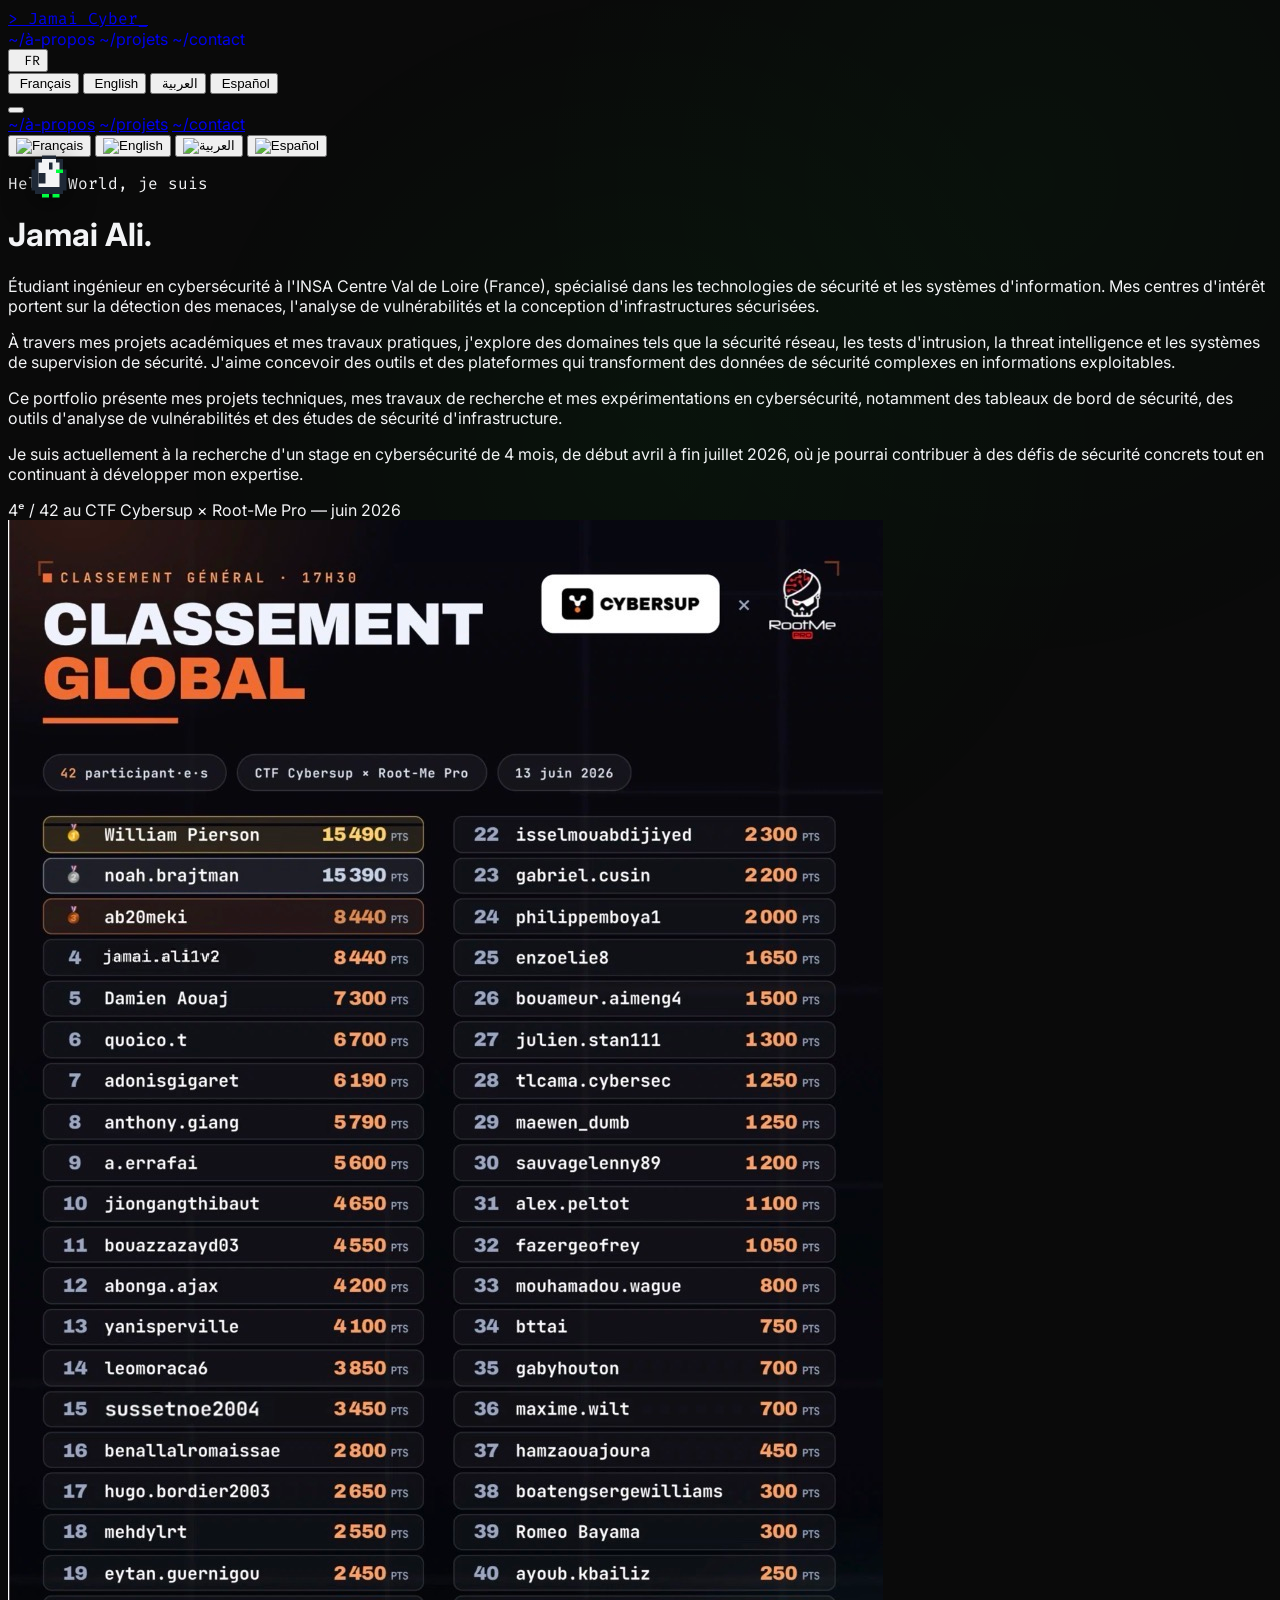
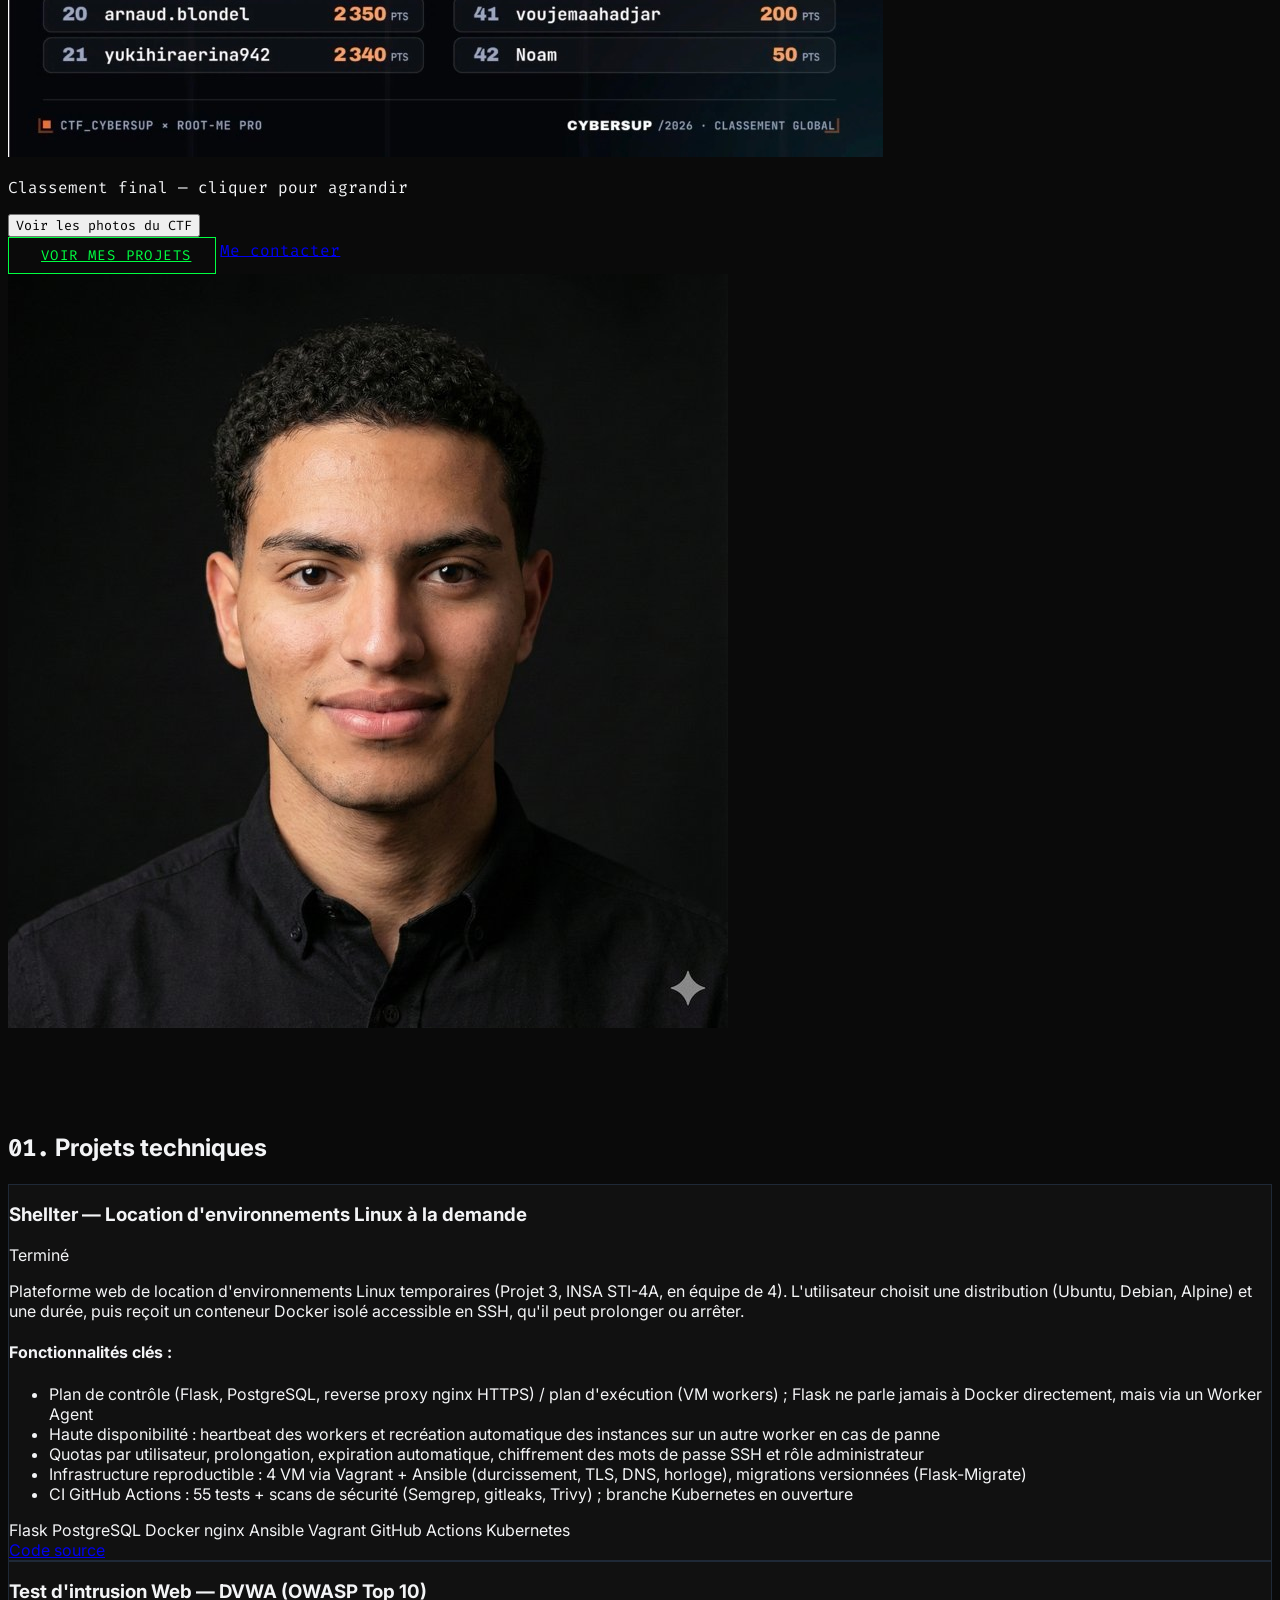
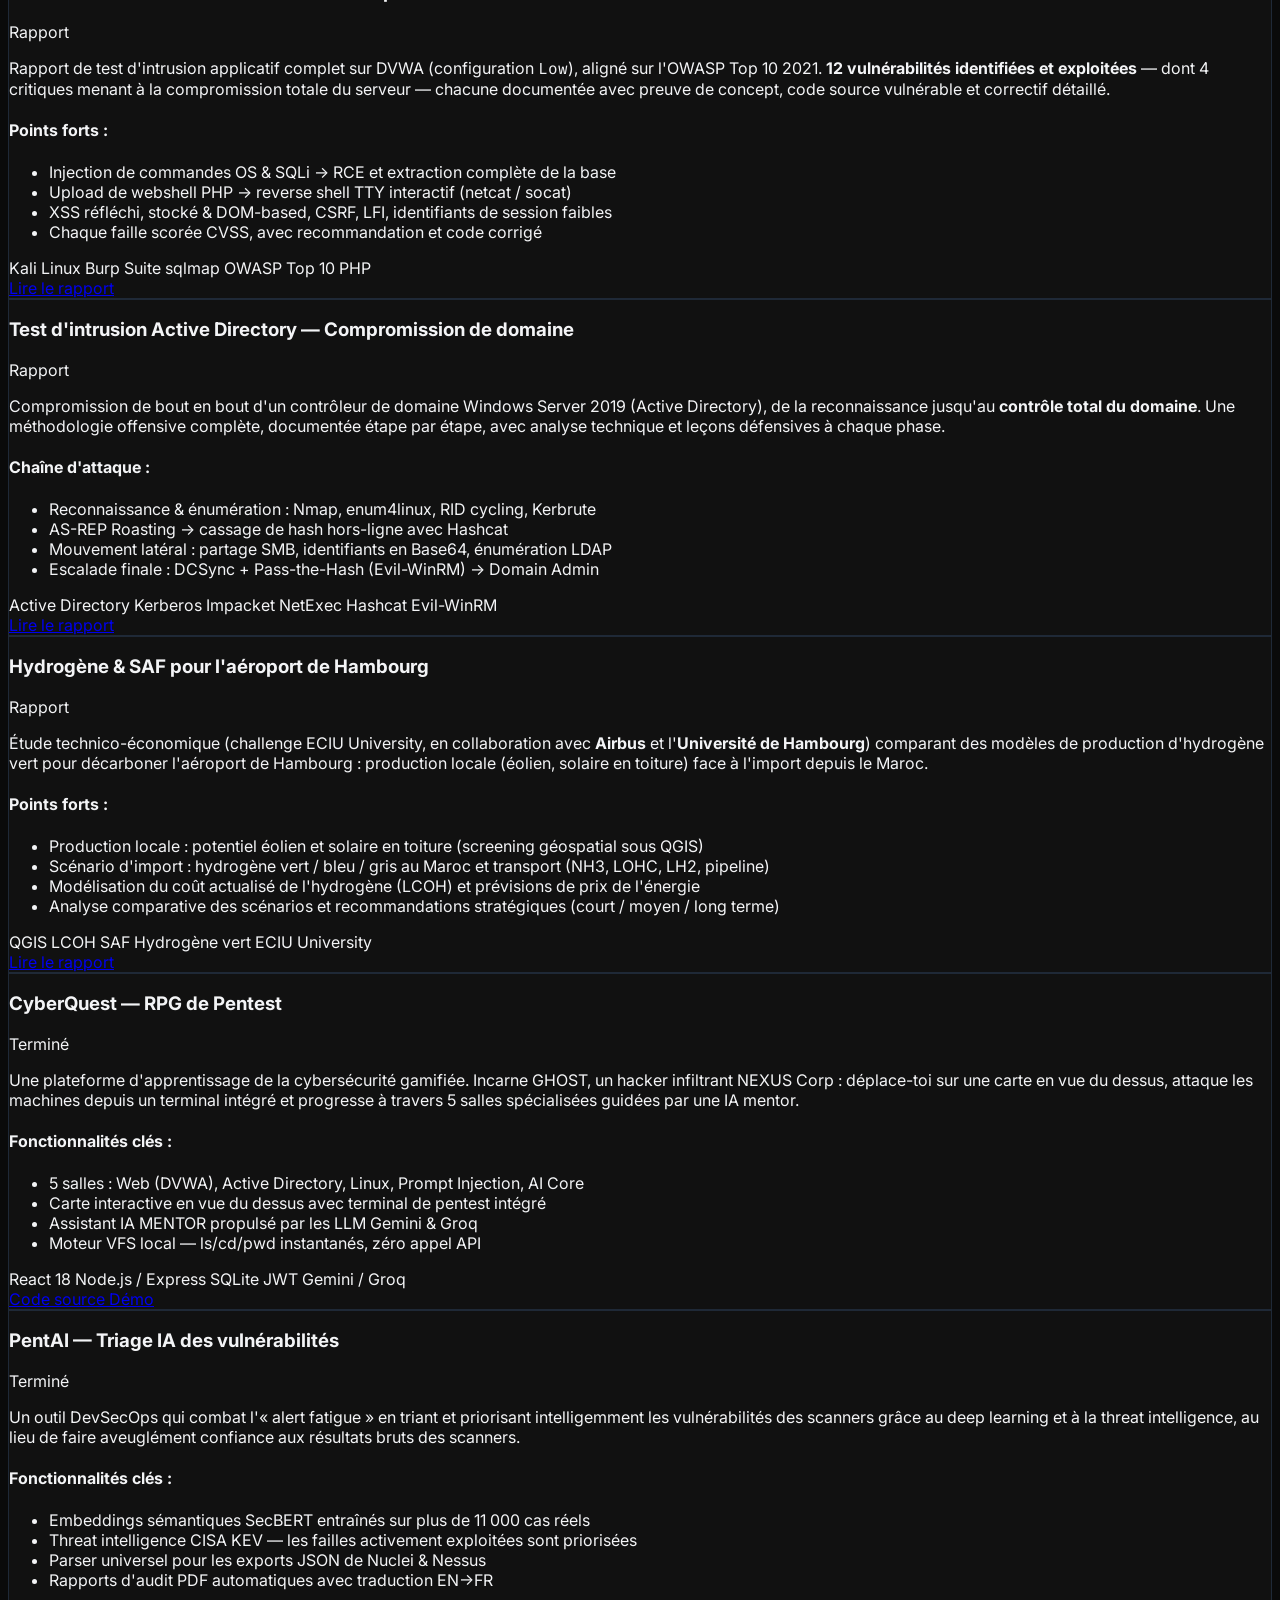
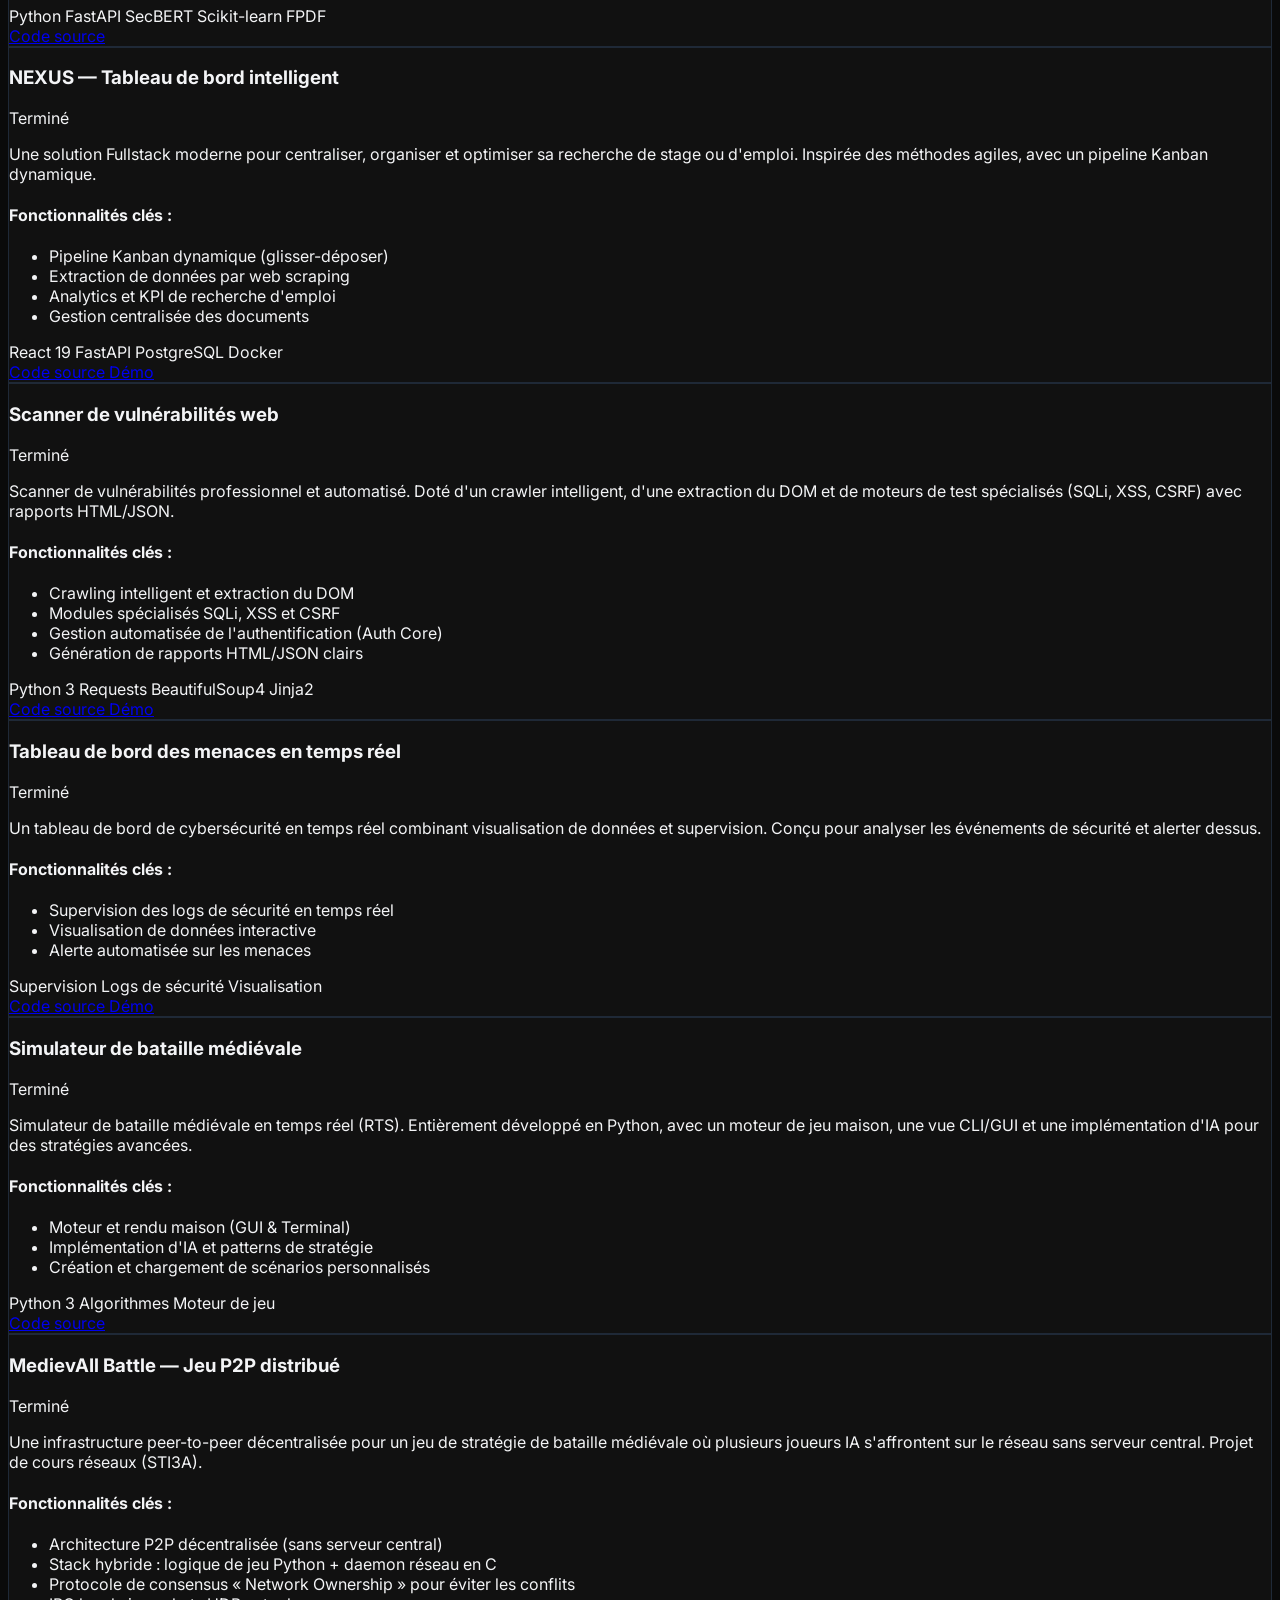
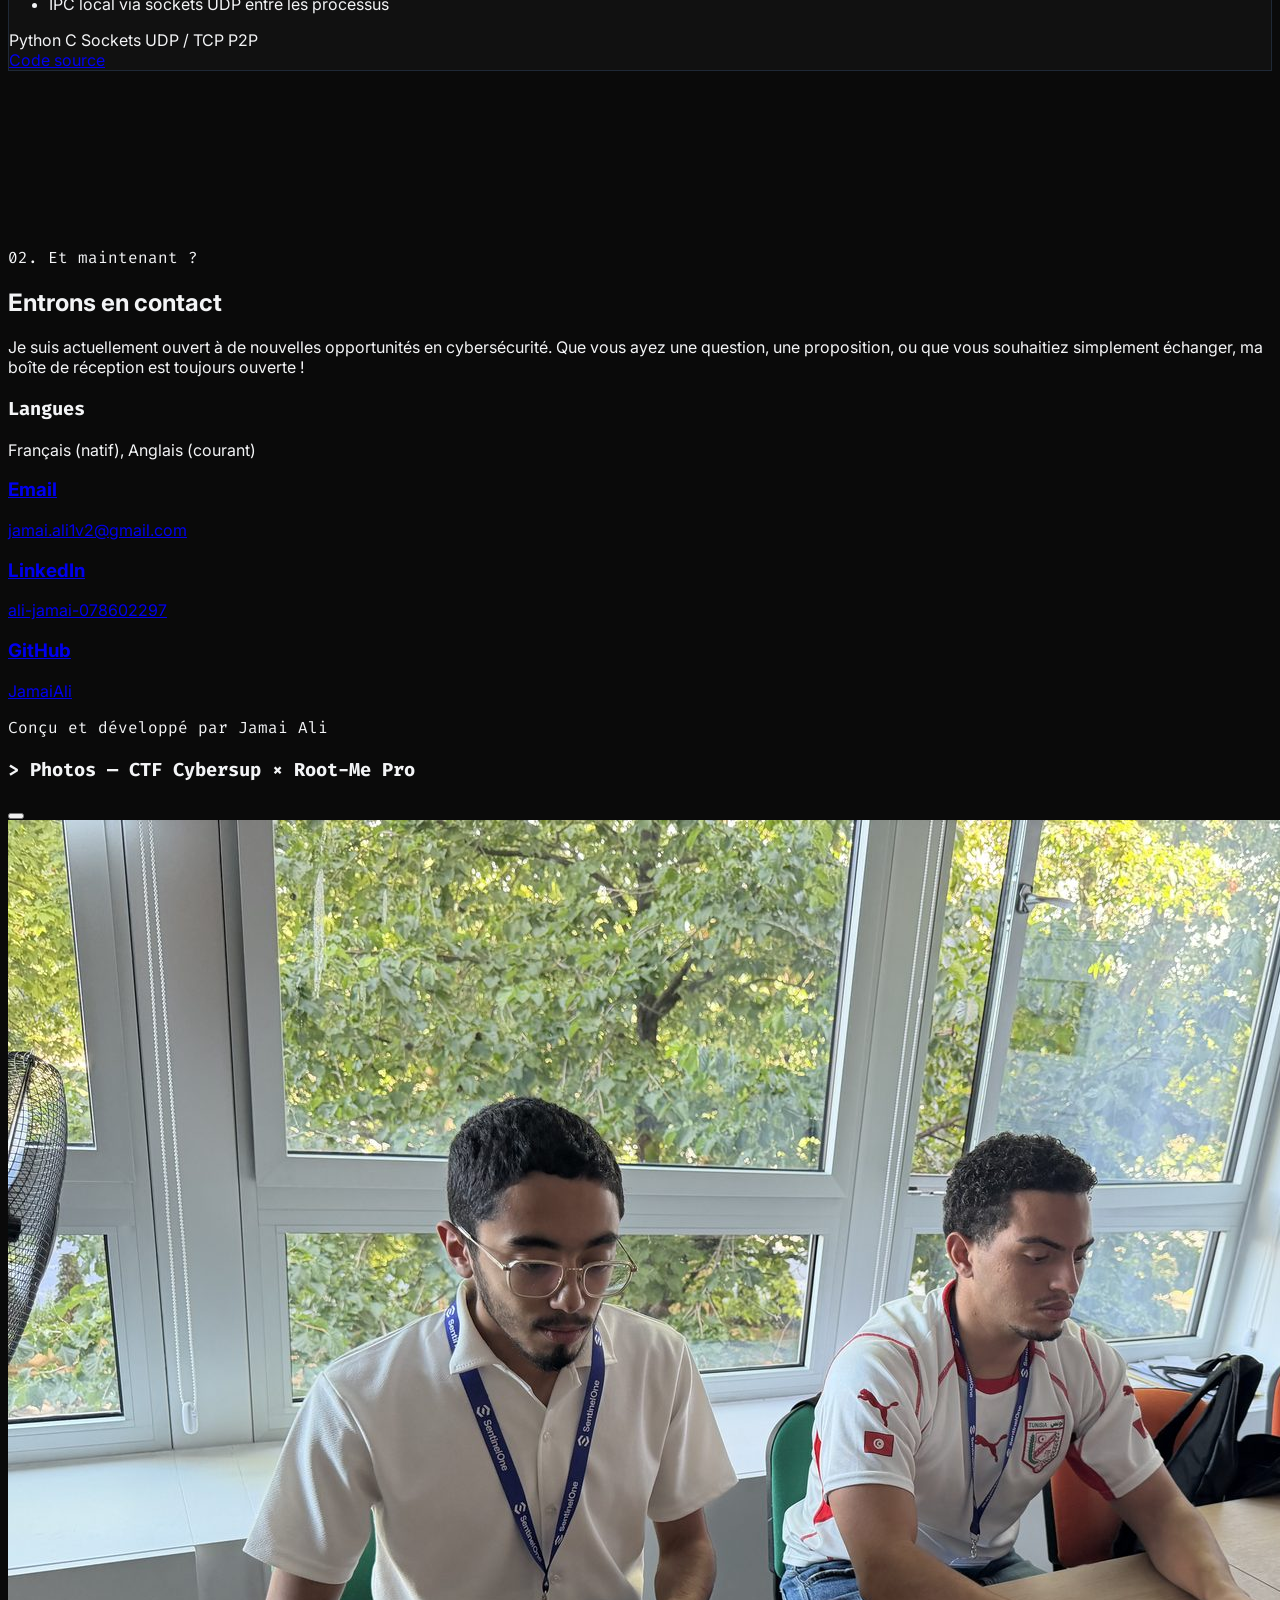
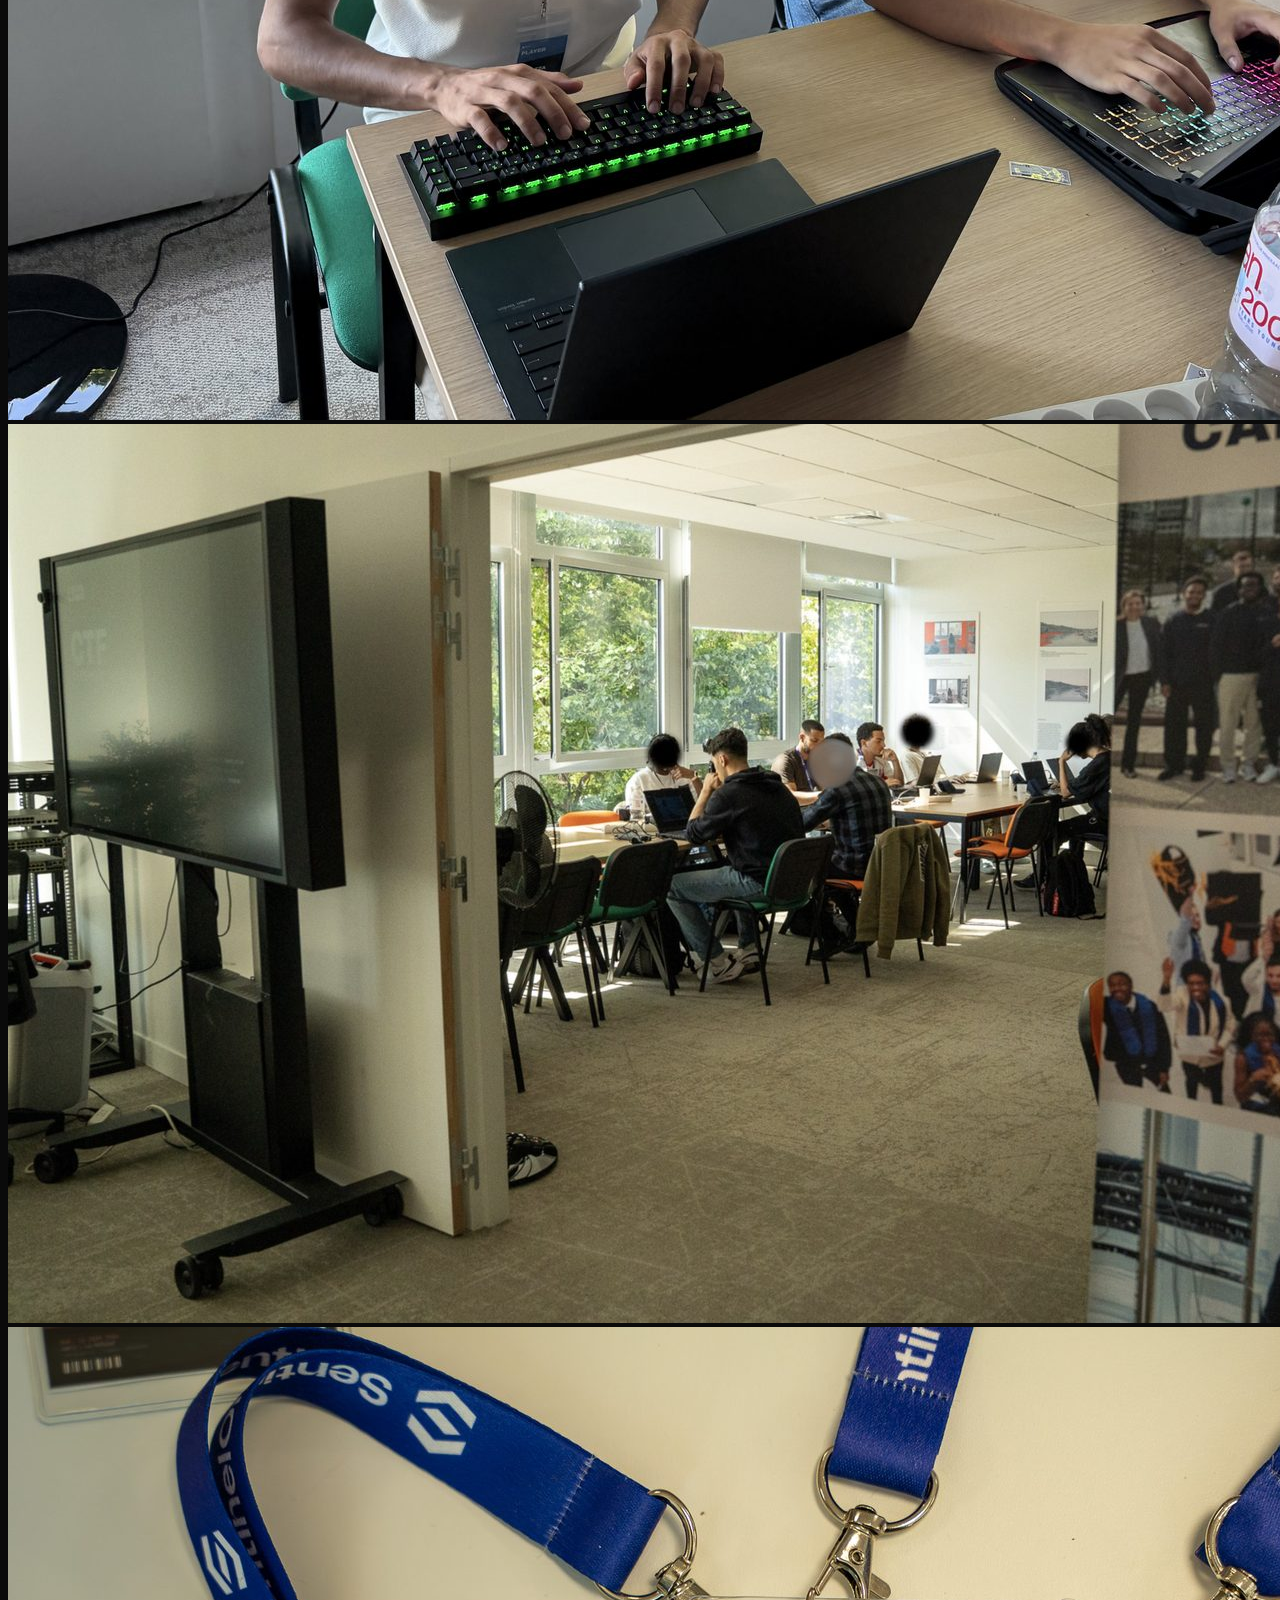
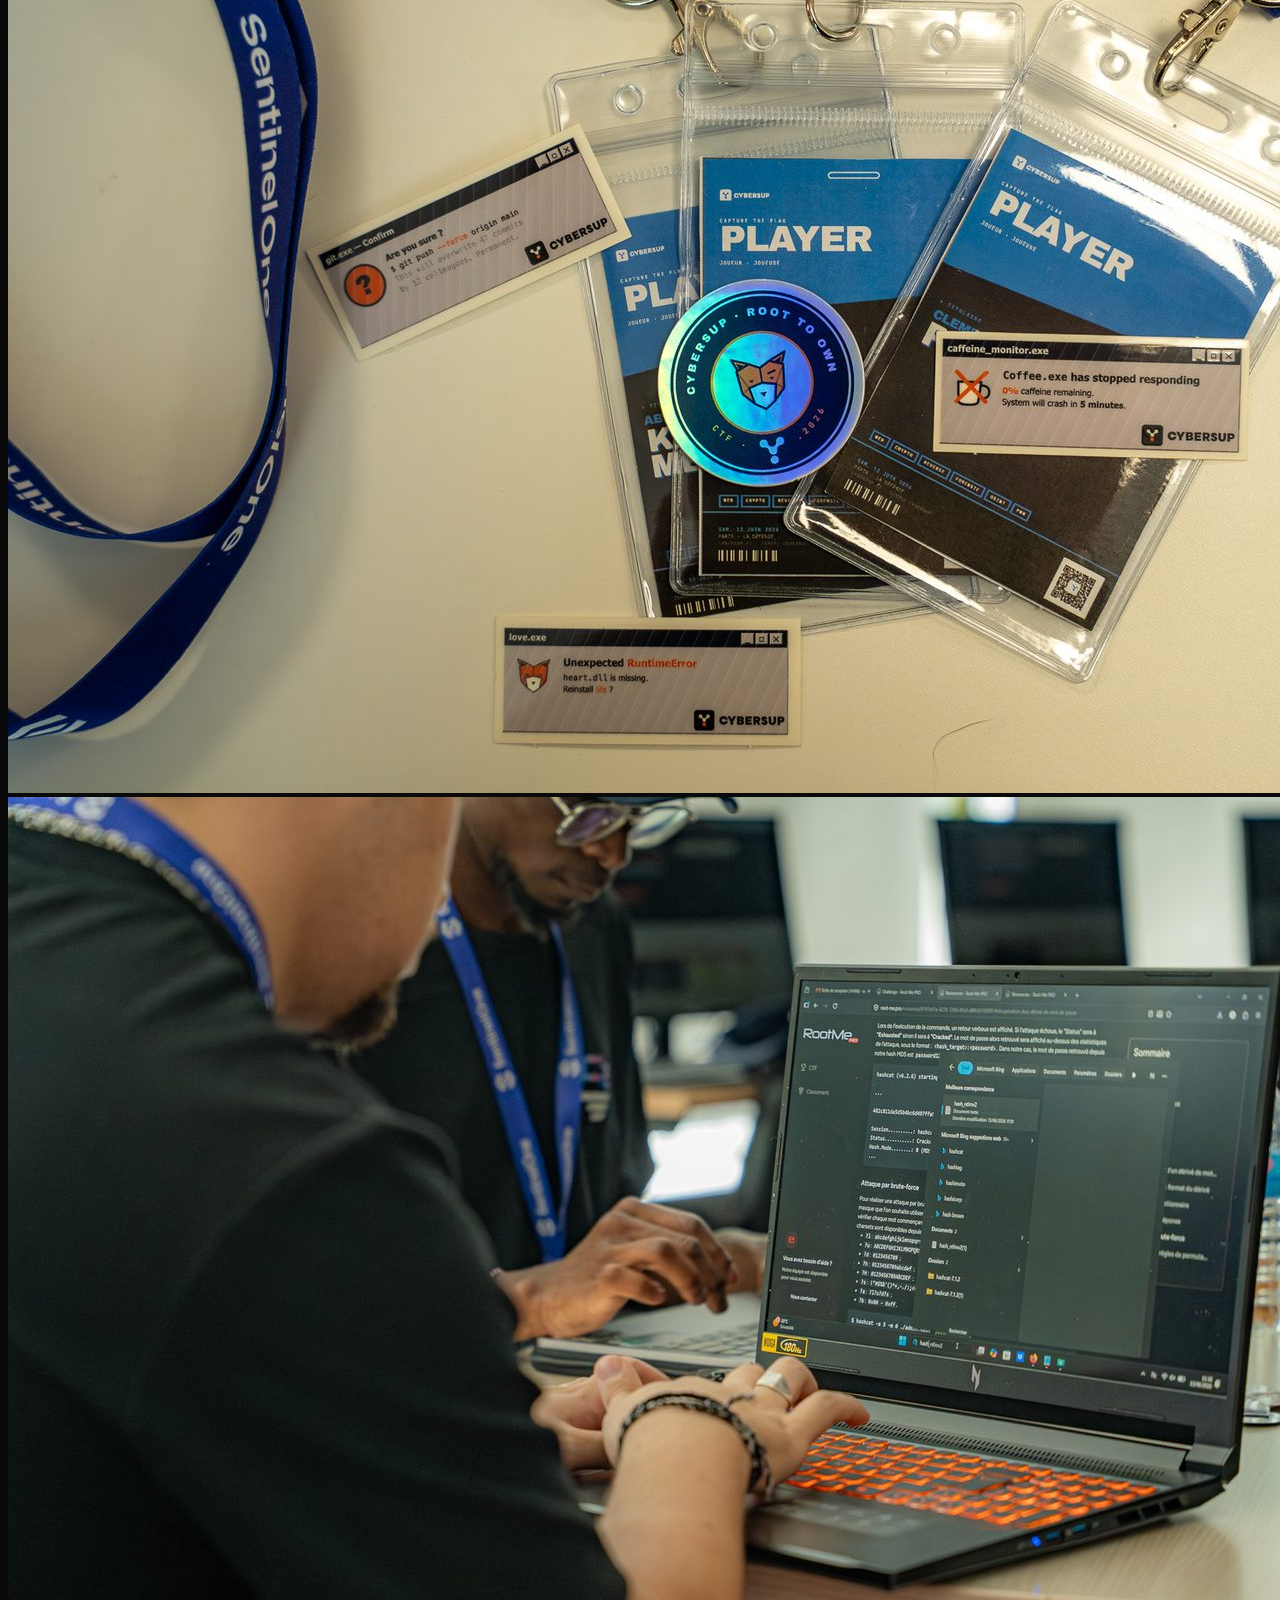
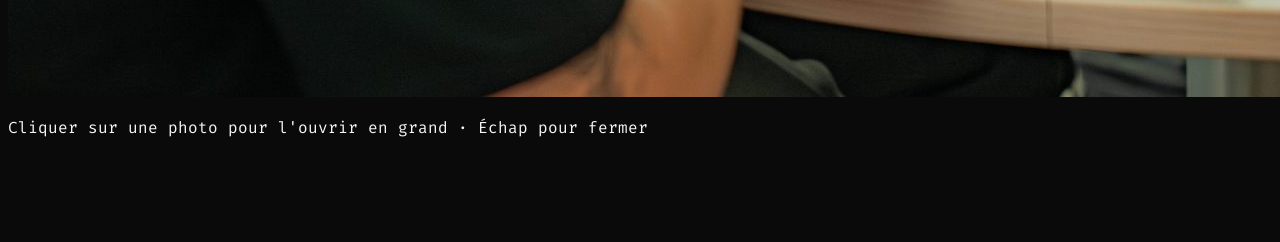
==== commit 84e64e88: "Mise a jour du projet Shellter (details) + ajout du projet SAF/Hydrogene Aeroport de Hambourg (Airbu" ====
--- a/index.html
+++ b/index.html
@@ -434,6 +434,61 @@
                 </div>
             </div>
 
+            <!-- Project: SAF / Hydrogen — Hamburg Airport (ECIU, Airbus x University of Hamburg) -->
+            <div class="cyber-card rounded-lg p-6 flex flex-col h-full ring-1 ring-border bg-surface/50">
+                <div class="flex justify-between items-start mb-4">
+                    <h3 class="text-xl font-bold text-gray-100 flex-1 pr-4" data-i18n="card.saf.title">Hydrogène &amp; SAF pour l'aéroport de Hambourg</h3>
+                    <span
+                        class="px-3 py-1 bg-blue-900/30 text-blue-400 text-xs font-bold rounded-full uppercase tracking-wider whitespace-nowrap border border-blue-500/20"
+                        data-i18n="label.report">Rapport</span>
+                </div>
+
+                <p class="text-muted text-sm mb-6" data-i18n="card.saf.desc">
+                    Étude technico-économique (challenge ECIU University, en collaboration avec <strong>Airbus</strong> et
+                    l'<strong>Université de Hambourg</strong>) comparant des modèles de production d'hydrogène vert pour
+                    décarboner l'aéroport de Hambourg : production locale (éolien, solaire en toiture) face à l'import depuis le Maroc.
+                </p>
+
+                <div class="mb-6 flex-grow">
+                    <h4 class="text-sm font-semibold text-gray-300 mb-3 bg-gray-800/50 inline-block px-2 py-1 rounded"
+                        data-i18n="label.strengths">Points forts :</h4>
+                    <ul class="space-y-2 text-sm text-muted">
+                        <li class="flex items-start">
+                            <i data-lucide="check-circle-2" class="w-4 h-4 text-blue-500 mr-2 mt-0.5 flex-shrink-0"></i>
+                            <span data-i18n="card.saf.f1">Production locale : potentiel éolien et solaire en toiture (screening géospatial sous QGIS)</span>
+                        </li>
+                        <li class="flex items-start">
+                            <i data-lucide="check-circle-2" class="w-4 h-4 text-blue-500 mr-2 mt-0.5 flex-shrink-0"></i>
+                            <span data-i18n="card.saf.f2">Scénario d'import : hydrogène vert / bleu / gris au Maroc et transport (NH3, LOHC, LH2, pipeline)</span>
+                        </li>
+                        <li class="flex items-start">
+                            <i data-lucide="check-circle-2" class="w-4 h-4 text-blue-500 mr-2 mt-0.5 flex-shrink-0"></i>
+                            <span data-i18n="card.saf.f3">Modélisation du coût actualisé de l'hydrogène (LCOH) et prévisions de prix de l'énergie</span>
+                        </li>
+                        <li class="flex items-start">
+                            <i data-lucide="check-circle-2" class="w-4 h-4 text-blue-500 mr-2 mt-0.5 flex-shrink-0"></i>
+                            <span data-i18n="card.saf.f4">Analyse comparative des scénarios et recommandations stratégiques (court / moyen / long terme)</span>
+                        </li>
+                    </ul>
+                </div>
+
+                <div class="flex flex-wrap gap-2 text-xs font-medium mb-6">
+                    <span class="px-3 py-1 bg-gray-800 text-gray-300 rounded-full">QGIS</span>
+                    <span class="px-3 py-1 bg-gray-800 text-gray-300 rounded-full">LCOH</span>
+                    <span class="px-3 py-1 bg-gray-800 text-gray-300 rounded-full">SAF</span>
+                    <span class="px-3 py-1 bg-gray-800 text-gray-300 rounded-full">Hydrogène vert</span>
+                    <span class="px-3 py-1 bg-gray-800 text-gray-300 rounded-full">ECIU University</span>
+                </div>
+
+                <div class="pt-4 border-t border-border flex items-center space-x-6">
+                    <a href="reports/rapport-saf-hydrogene-hambourg.pdf" target="_blank" rel="noopener noreferrer"
+                        class="flex items-center text-blue-400 hover:text-blue-300 transition-colors text-sm font-semibold">
+                        <i data-lucide="file-text" class="w-4 h-4 mr-2"></i>
+                        <span data-i18n="link.report">Lire le rapport</span>
+                    </a>
+                </div>
+            </div>
+
             <!-- Project: CyberQuest — Pentest RPG -->
             <div class="cyber-card rounded-lg p-6 flex flex-col h-full ring-1 ring-border bg-surface/50">
                 <div class="flex justify-between items-start mb-4">
@@ -963,6 +1018,12 @@
                         "card.shellter.f3": "Per-user quotas, extension, automatic expiry, encrypted SSH passwords and an admin role",
                         "card.shellter.f4": "Reproducible infrastructure: 4 VMs via Vagrant + Ansible (hardening, TLS, DNS, clock sync), versioned migrations (Flask-Migrate)",
                         "card.shellter.f5": "GitHub Actions CI: 55 tests + security scans (Semgrep, gitleaks, Trivy); Kubernetes branch as an extension",
+                        "card.saf.title": "Hydrogen & SAF for Hamburg Airport",
+                        "card.saf.desc": "Techno-economic study (ECIU University challenge, in collaboration with <strong>Airbus</strong> and the <strong>University of Hamburg</strong>) comparing green-hydrogen production models to decarbonize Hamburg Airport: local production (wind, rooftop solar) versus import from Morocco.",
+                        "card.saf.f1": "Local production: wind and rooftop-solar potential (geospatial screening in QGIS)",
+                        "card.saf.f2": "Import scenario: green / blue / grey hydrogen in Morocco and transport (NH3, LOHC, LH2, pipeline)",
+                        "card.saf.f3": "Levelized Cost of Hydrogen (LCOH) modeling and energy-price forecasting",
+                        "card.saf.f4": "Comparative scenario analysis and strategic recommendations (short / medium / long term)",
                         "card.dvwa.title": "Web Penetration Test — DVWA (OWASP Top 10)",
                         "card.dvwa.desc": "Complete application penetration test report on DVWA (<span class=\"font-mono\">Low</span> configuration), aligned with the OWASP Top 10 2021. <strong>12 vulnerabilities identified and exploited</strong> — 4 of them critical, leading to full server compromise — each documented with a proof of concept, vulnerable source code, and a detailed fix.",
                         "card.dvwa.f1": "OS command injection & SQLi → RCE and full database extraction",
@@ -1047,6 +1108,12 @@
                         "card.shellter.f3": "Cuotas por usuario, prolongación, expiración automática, cifrado de contraseñas SSH y rol de administrador",
                         "card.shellter.f4": "Infraestructura reproducible: 4 VM con Vagrant + Ansible (hardening, TLS, DNS, reloj), migraciones versionadas (Flask-Migrate)",
                         "card.shellter.f5": "CI con GitHub Actions: 55 pruebas + escaneos de seguridad (Semgrep, gitleaks, Trivy); rama Kubernetes como ampliación",
+                        "card.saf.title": "Hidrógeno y SAF para el aeropuerto de Hamburgo",
+                        "card.saf.desc": "Estudio tecnoeconómico (reto de ECIU University, en colaboración con <strong>Airbus</strong> y la <strong>Universidad de Hamburgo</strong>) que compara modelos de producción de hidrógeno verde para descarbonizar el aeropuerto de Hamburgo: producción local (eólica, solar en tejados) frente a importación desde Marruecos.",
+                        "card.saf.f1": "Producción local: potencial eólico y solar en tejados (análisis geoespacial con QGIS)",
+                        "card.saf.f2": "Escenario de importación: hidrógeno verde / azul / gris en Marruecos y transporte (NH3, LOHC, LH2, tubería)",
+                        "card.saf.f3": "Modelado del coste nivelado del hidrógeno (LCOH) y previsión de precios de la energía",
+                        "card.saf.f4": "Análisis comparativo de escenarios y recomendaciones estratégicas (corto / medio / largo plazo)",
                         "card.dvwa.title": "Test de intrusión web — DVWA (OWASP Top 10)",
                         "card.dvwa.desc": "Informe completo de test de intrusión de aplicación sobre DVWA (configuración <span class=\"font-mono\">Low</span>), alineado con el OWASP Top 10 2021. <strong>12 vulnerabilidades identificadas y explotadas</strong> — 4 de ellas críticas, que llevan al compromiso total del servidor — cada una documentada con prueba de concepto, código fuente vulnerable y corrección detallada.",
                         "card.dvwa.f1": "Inyección de comandos del SO y SQLi → RCE y extracción completa de la base de datos",
@@ -1125,11 +1192,18 @@
                         "label.keyfeatures": "الميزات الرئيسية:", "label.strengths": "أبرز النقاط:", "label.attackchain": "سلسلة الهجوم:",
                         "link.source": "الكود المصدري", "link.demo": "عرض توضيحي", "link.report": "قراءة التقرير",
                         "card.shellter.title": "Shellter — تأجير بيئات Linux عند الطلب",
-                        "card.shellter.desc": "منصة ويب لتأجير بيئة Linux مؤقتة يمكن الوصول إليها عبر SSH ببضع نقرات. بنية موزّعة control plane / workers، وبنية تحتية قابلة لإعادة الإنتاج ككود، وخدمة مرنة ذاتية التعافي.",
-                        "card.shellter.f1": "بنية موزّعة control plane / workers (Flask، PostgreSQL، Nginx)",
-                        "card.shellter.f2": "توفير تلقائي لحاويات Linux معزولة (Ubuntu / Debian / Alpine) عبر SSH",
-                        "card.shellter.f3": "Infrastructure as Code: Vagrant + Ansible (Docker، تقوية SSH، أسرار عبر Vault)",
-                        "card.shellter.f4": "Resource Manager، وتجاوز تلقائي للأعطال (self-healing) وخط أنابيب CI/CD",
+                        "card.shellter.desc": "منصة ويب لتأجير بيئات Linux مؤقتة (مشروع جماعي، INSA STI-4A، فريق من 4). يختار المستخدم توزيعة (Ubuntu، Debian، Alpine) ومدة، ثم يحصل على حاوية Docker معزولة يمكن الوصول إليها عبر SSH، مع إمكانية التمديد أو الإيقاف.",
+                        "card.shellter.f1": "مستوى تحكّم (Flask، PostgreSQL، وكيل عكسي nginx عبر HTTPS) / مستوى تنفيذ (أجهزة workers)؛ لا يتواصل Flask مع Docker مباشرة بل عبر Worker Agent",
+                        "card.shellter.f2": "توافر عالٍ: نبضات heartbeat من الـ workers وإعادة إنشاء تلقائية للنُسخ على worker آخر عند حدوث عطل",
+                        "card.shellter.f3": "حصص لكل مستخدم، تمديد، انتهاء تلقائي، تشفير كلمات مرور SSH، ودور مدير",
+                        "card.shellter.f4": "بنية تحتية قابلة لإعادة الإنتاج: 4 أجهزة افتراضية عبر Vagrant + Ansible (تقوية، TLS، DNS، مزامنة الوقت)، وترحيلات موثّقة (Flask-Migrate)",
+                        "card.shellter.f5": "تكامل مستمر عبر GitHub Actions: 55 اختبارًا + فحوص أمنية (Semgrep، gitleaks، Trivy)؛ وفرع Kubernetes كامتداد",
+                        "card.saf.title": "الهيدروجين وSAF لمطار هامبورغ",
+                        "card.saf.desc": "دراسة تقنية-اقتصادية (تحدٍّ ضمن ECIU University، بالتعاون مع <strong>Airbus</strong> وجامعة <strong>هامبورغ</strong>) تقارن نماذج إنتاج الهيدروجين الأخضر لإزالة الكربون من مطار هامبورغ: الإنتاج المحلي (رياح، طاقة شمسية على الأسطح) مقابل الاستيراد من المغرب.",
+                        "card.saf.f1": "الإنتاج المحلي: إمكانات طاقة الرياح والطاقة الشمسية على الأسطح (تحليل جغرافي-مكاني عبر QGIS)",
+                        "card.saf.f2": "سيناريو الاستيراد: هيدروجين أخضر / أزرق / رمادي في المغرب والنقل (NH3، LOHC، LH2، أنابيب)",
+                        "card.saf.f3": "نمذجة التكلفة المُنتظمة للهيدروجين (LCOH) وتوقّع أسعار الطاقة",
+                        "card.saf.f4": "تحليل مقارن للسيناريوهات وتوصيات استراتيجية (قصيرة / متوسطة / طويلة المدى)",
                         "card.dvwa.title": "اختبار اختراق ويب — DVWA (OWASP Top 10)",
                         "card.dvwa.desc": "تقرير كامل لاختبار اختراق تطبيقي على DVWA (إعداد <span class=\"font-mono\">Low</span>)، متوافق مع OWASP Top 10 2021. <strong>تم تحديد واستغلال 12 ثغرة</strong> — منها 4 حرجة تؤدي إلى اختراق كامل للخادم — وكل واحدة موثّقة بإثبات مفهوم وكود مصدري مصاب وتصحيح مفصّل.",
                         "card.dvwa.f1": "حقن أوامر نظام التشغيل و SQLi → تنفيذ أوامر عن بُعد واستخراج كامل لقاعدة البيانات",
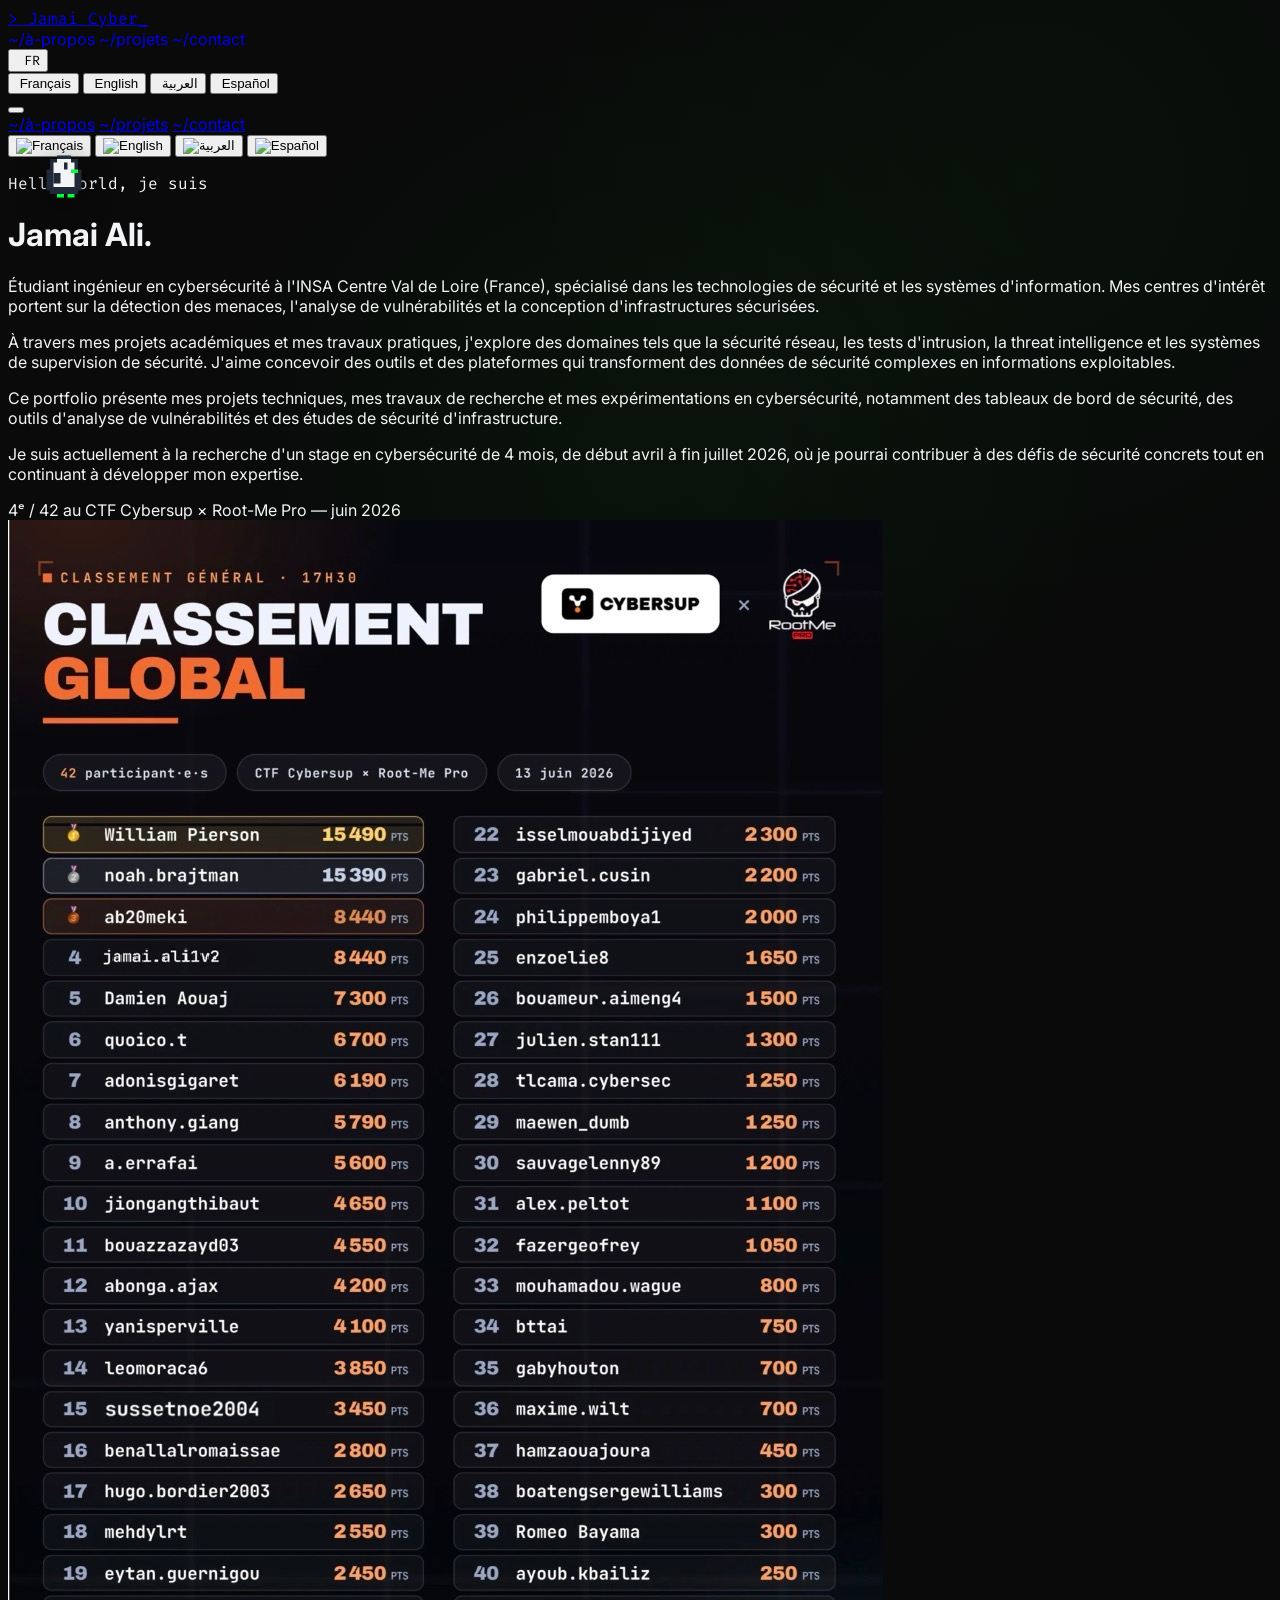
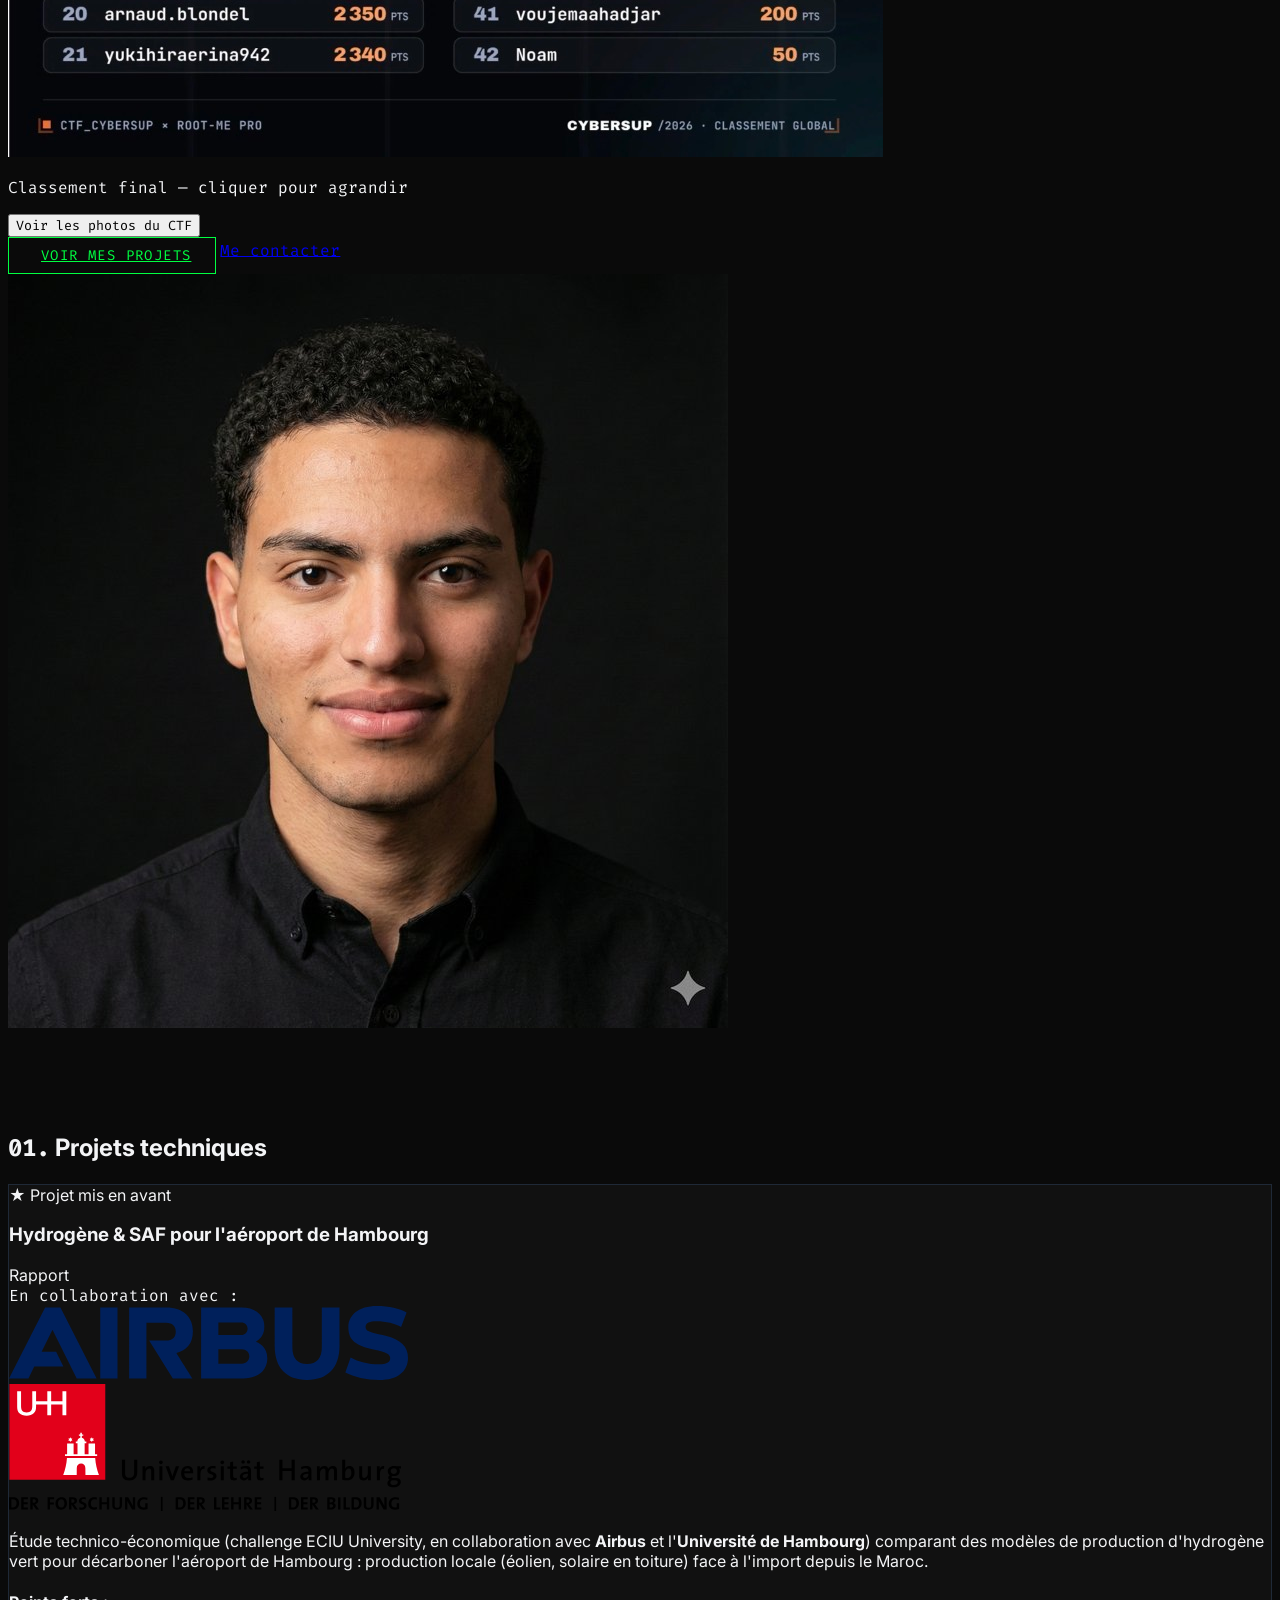
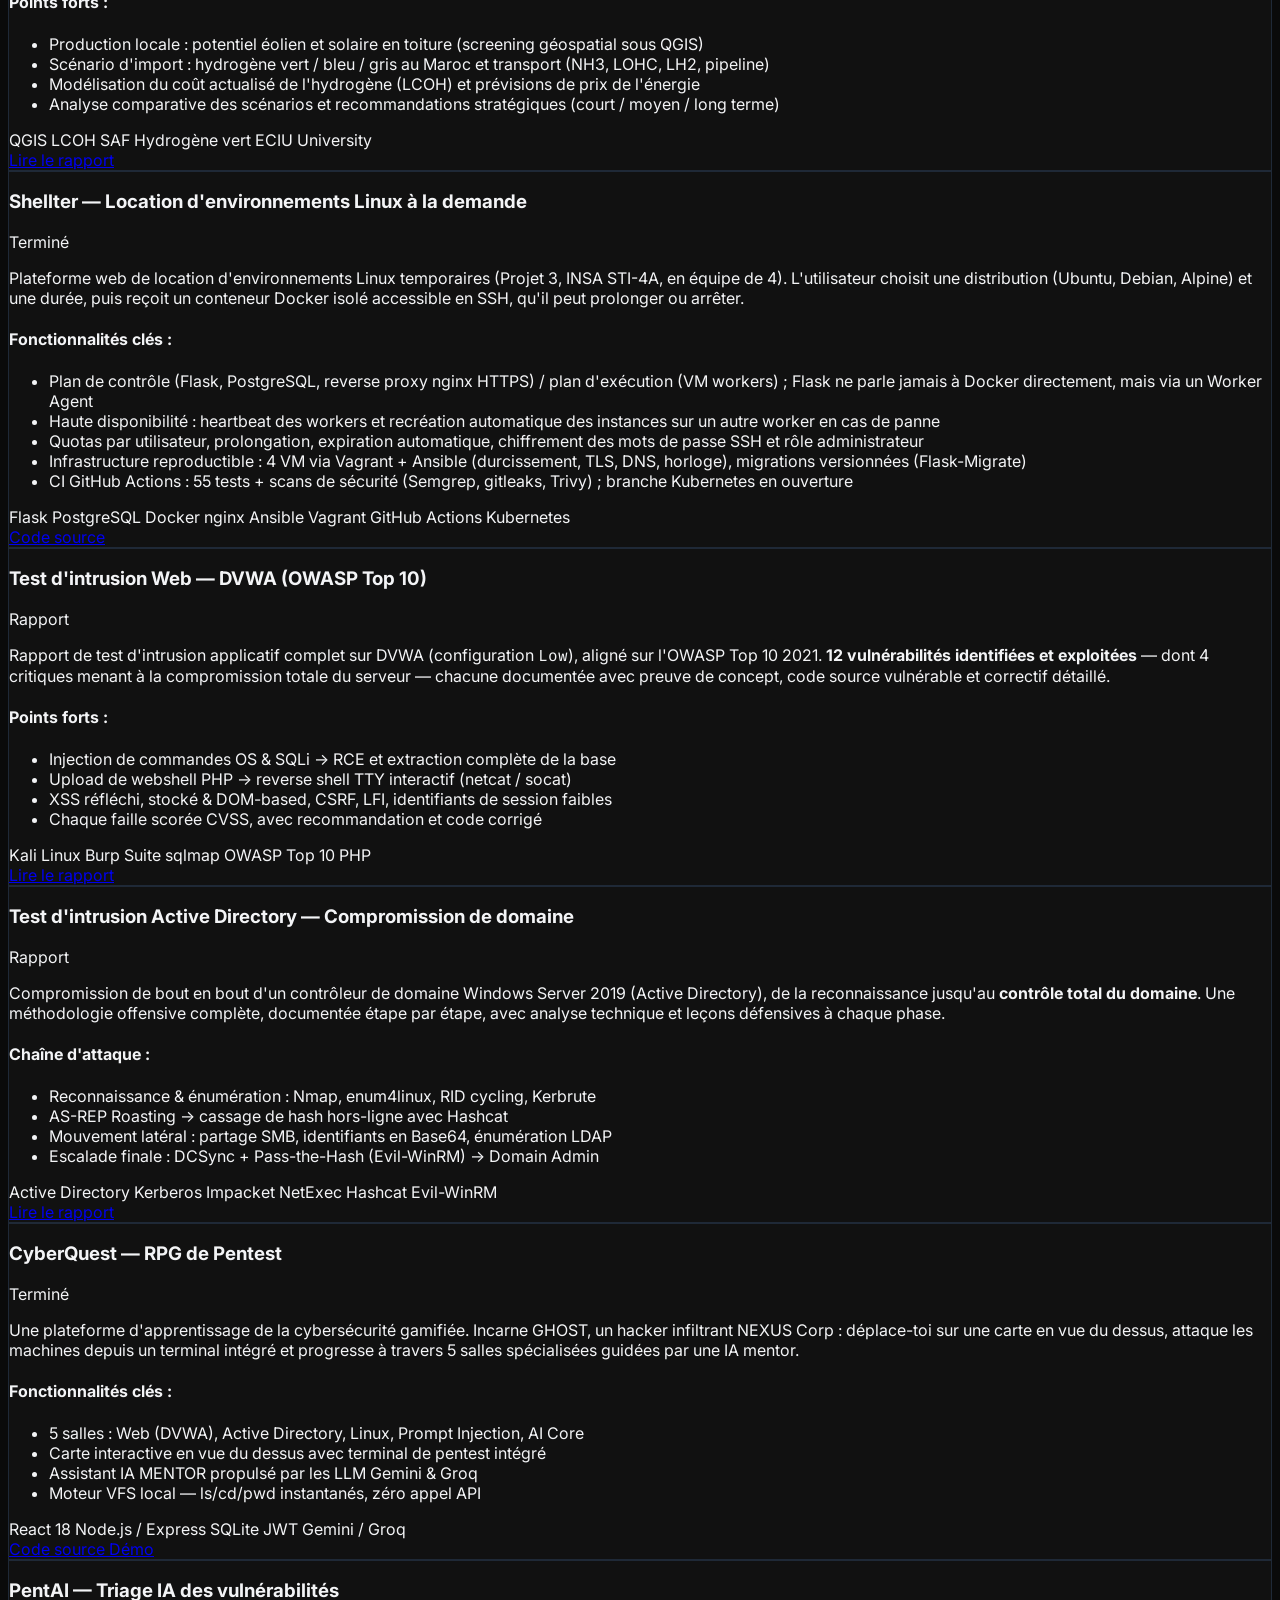
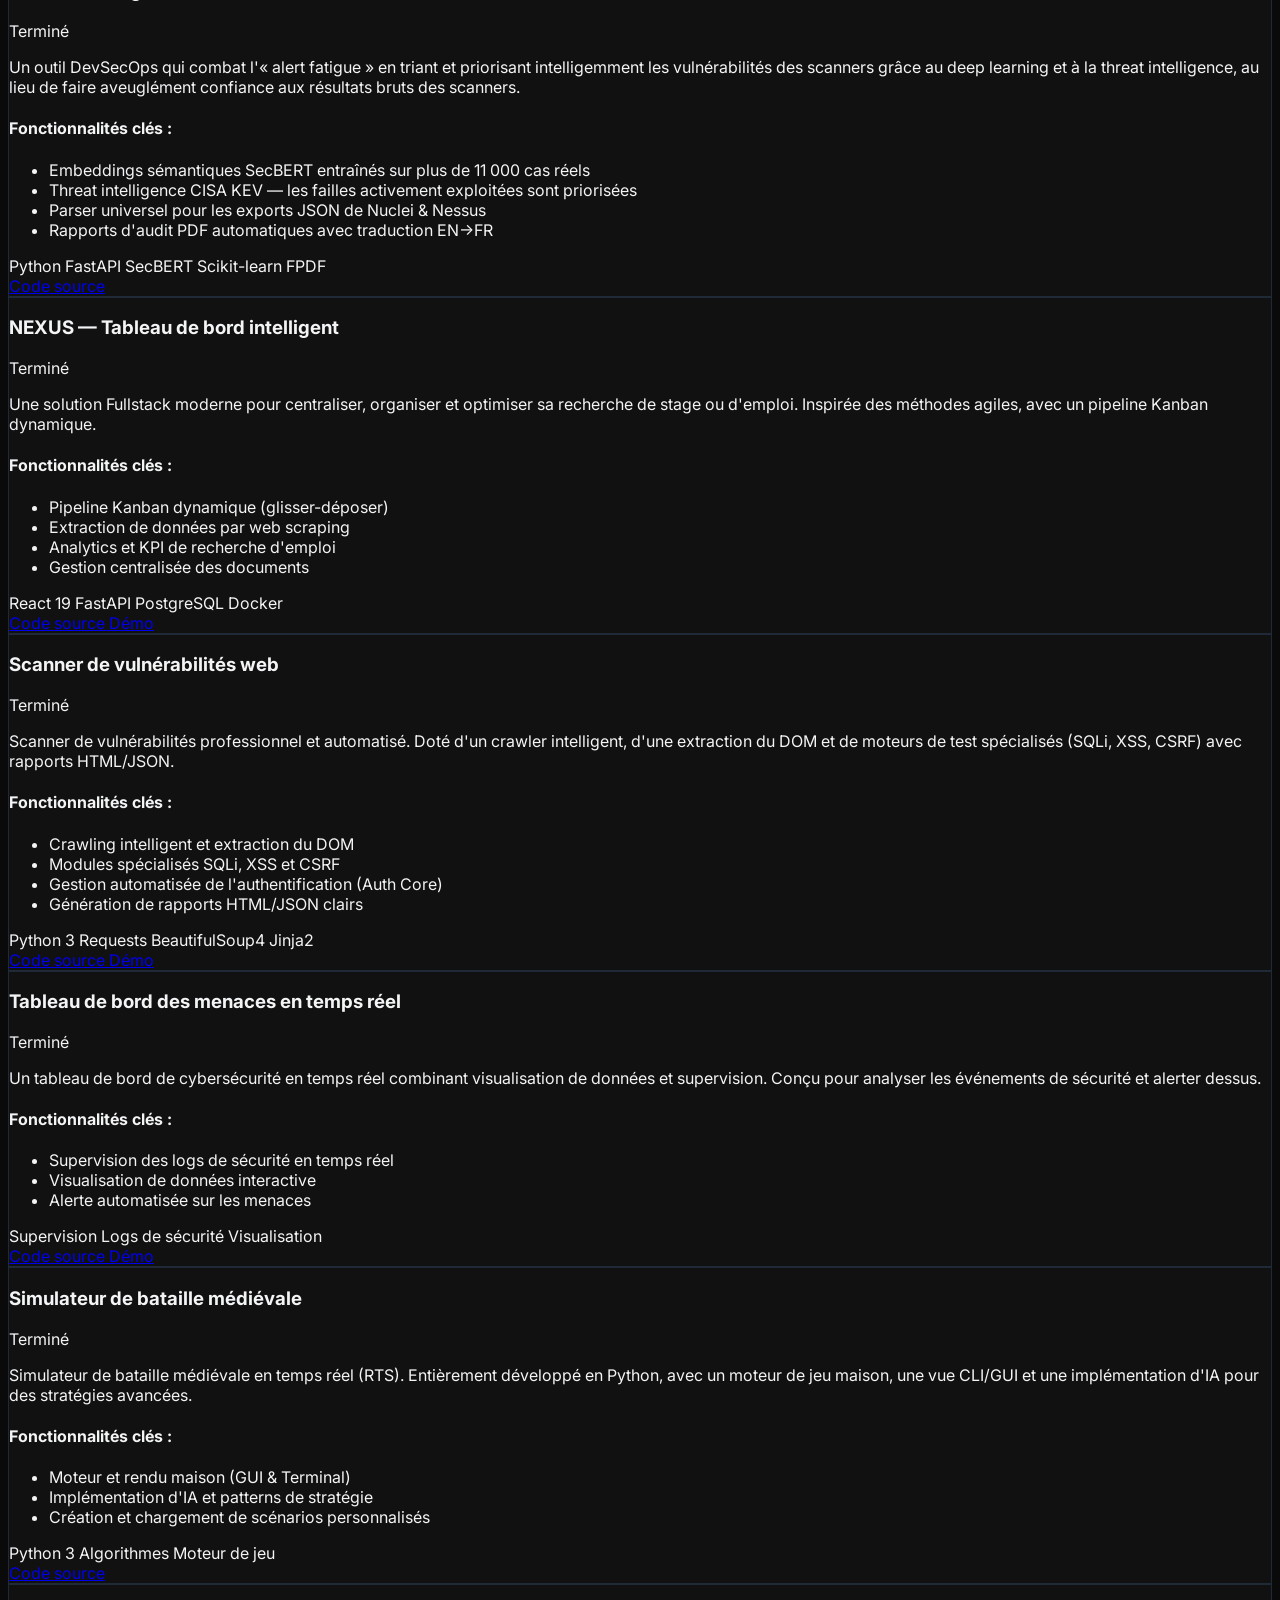
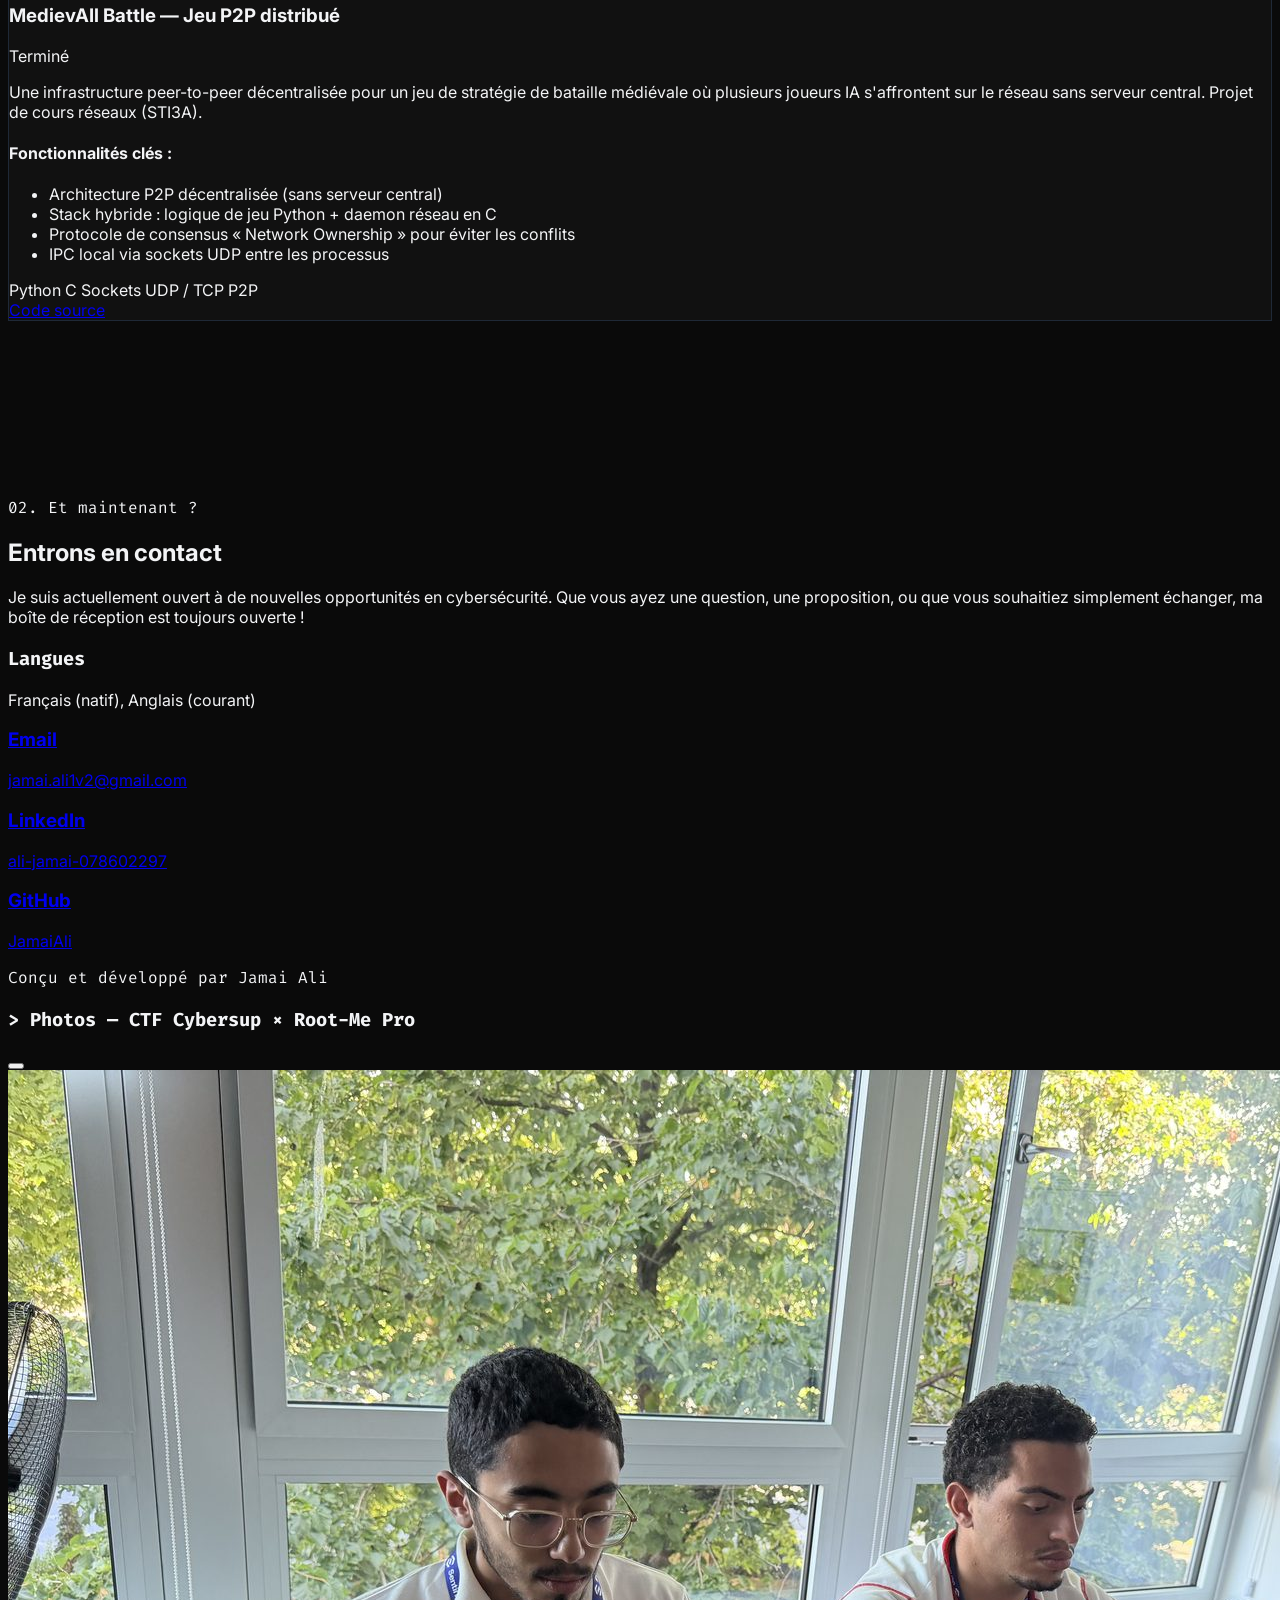
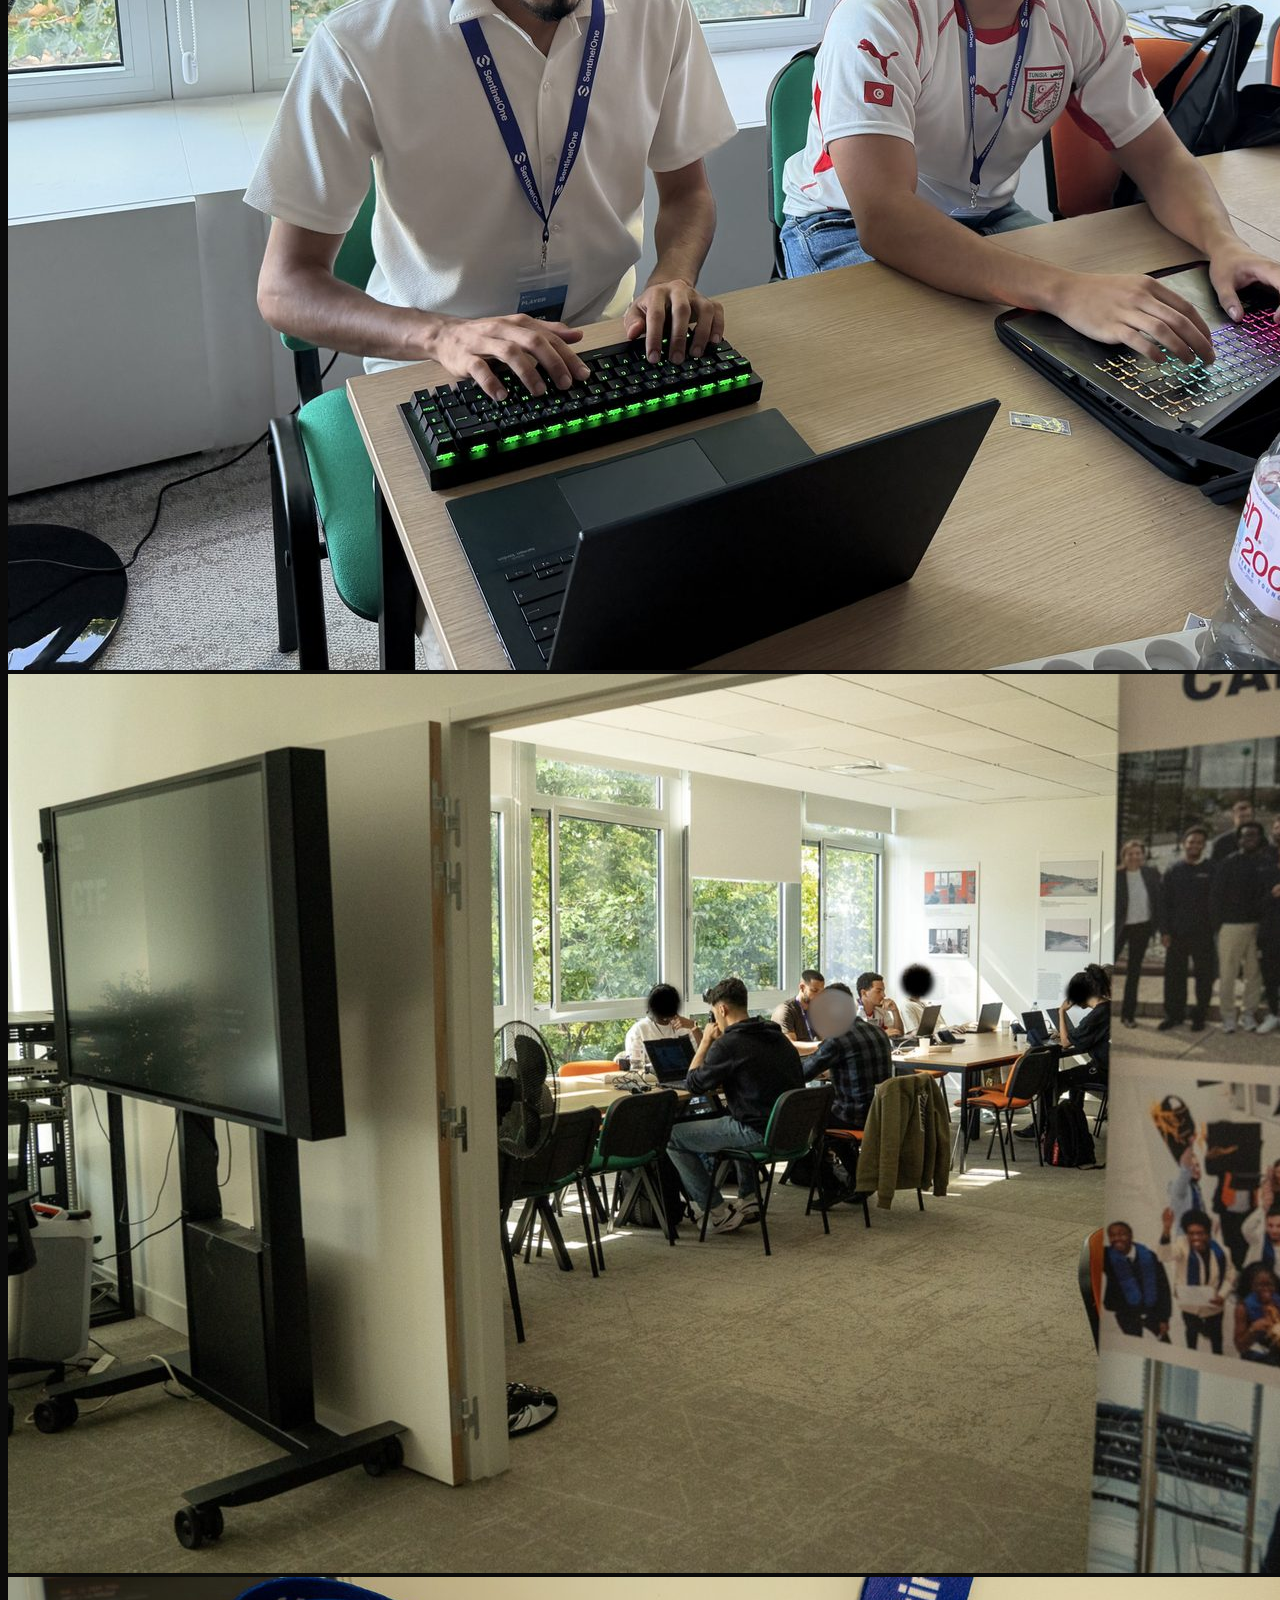
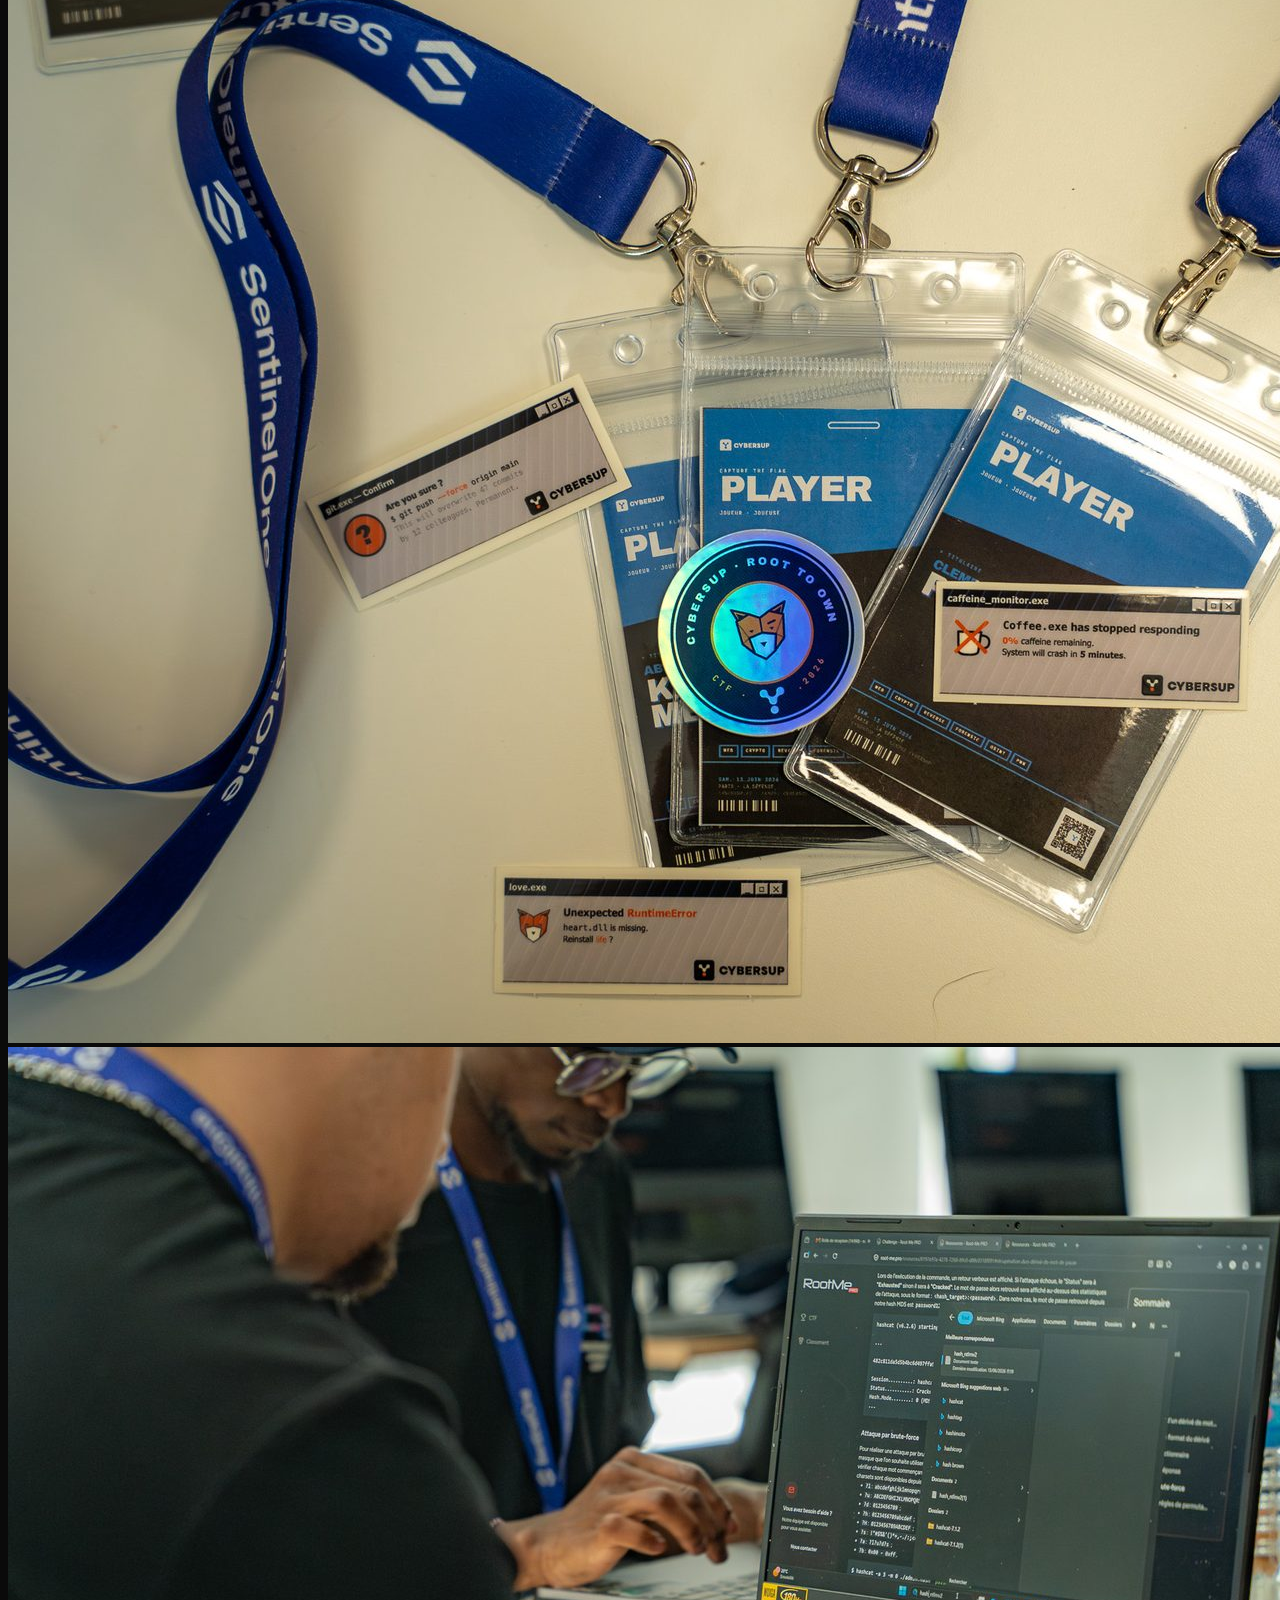
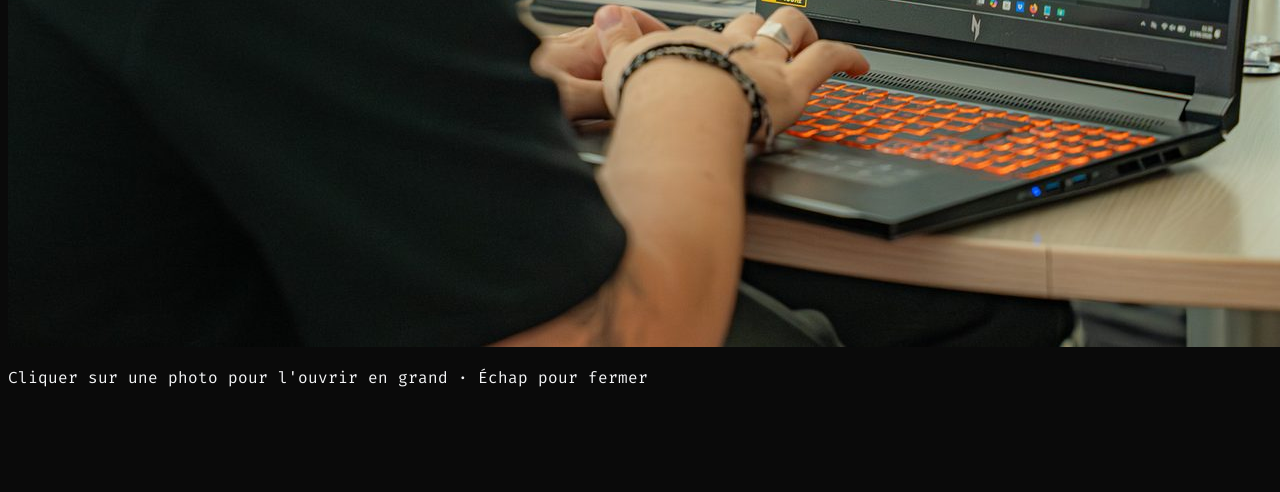
==== commit fc1f2731: "Mise en avant du projet SAF (1re position, carte featured) + logos Airbus et Universite de Hambourg" ====
--- a/index.html
+++ b/index.html
@@ -260,6 +260,77 @@
         </div>
 
         <div class="grid grid-cols-1 md:grid-cols-2 lg:grid-cols-3 gap-6">
+            <!-- Featured Project: SAF / Hydrogen — Hamburg Airport (ECIU, Airbus x University of Hamburg) -->
+            <div class="cyber-card rounded-lg p-6 flex flex-col h-full ring-2 ring-accent/60 bg-accent/5 md:col-span-2 lg:col-span-2">
+                <div class="flex justify-between items-start mb-3 gap-3">
+                    <div>
+                        <span class="inline-block mb-2 px-2.5 py-0.5 rounded-full bg-accent/15 text-accent text-[11px] font-bold uppercase tracking-wider border border-accent/30"
+                            data-i18n="label.featured">★ Projet mis en avant</span>
+                        <h3 class="text-xl font-bold text-gray-100" data-i18n="card.saf.title">Hydrogène &amp; SAF pour l'aéroport de Hambourg</h3>
+                    </div>
+                    <span
+                        class="px-3 py-1 bg-blue-900/30 text-blue-400 text-xs font-bold rounded-full uppercase tracking-wider whitespace-nowrap border border-blue-500/20 flex-shrink-0"
+                        data-i18n="label.report">Rapport</span>
+                </div>
+
+                <div class="flex items-center flex-wrap gap-3 mb-5">
+                    <span class="text-xs text-muted font-mono" data-i18n="label.collab">En collaboration avec :</span>
+                    <div class="flex items-center gap-3">
+                        <div class="bg-white rounded-md px-3 py-2 flex items-center">
+                            <img src="assets/partners/airbus.svg" alt="Airbus" class="h-6 w-auto" loading="lazy">
+                        </div>
+                        <div class="bg-white rounded-md px-3 py-1.5 flex items-center">
+                            <img src="assets/partners/uni-hamburg.svg" alt="Universität Hamburg" class="h-9 w-auto" loading="lazy">
+                        </div>
+                    </div>
+                </div>
+
+                <p class="text-muted text-sm mb-6" data-i18n="card.saf.desc">
+                    Étude technico-économique (challenge ECIU University, en collaboration avec <strong>Airbus</strong> et
+                    l'<strong>Université de Hambourg</strong>) comparant des modèles de production d'hydrogène vert pour
+                    décarboner l'aéroport de Hambourg : production locale (éolien, solaire en toiture) face à l'import depuis le Maroc.
+                </p>
+
+                <div class="mb-6 flex-grow">
+                    <h4 class="text-sm font-semibold text-gray-300 mb-3 bg-gray-800/50 inline-block px-2 py-1 rounded"
+                        data-i18n="label.strengths">Points forts :</h4>
+                    <ul class="grid sm:grid-cols-2 gap-2 gap-x-8 text-sm text-muted">
+                        <li class="flex items-start">
+                            <i data-lucide="check-circle-2" class="w-4 h-4 text-blue-500 mr-2 mt-0.5 flex-shrink-0"></i>
+                            <span data-i18n="card.saf.f1">Production locale : potentiel éolien et solaire en toiture (screening géospatial sous QGIS)</span>
+                        </li>
+                        <li class="flex items-start">
+                            <i data-lucide="check-circle-2" class="w-4 h-4 text-blue-500 mr-2 mt-0.5 flex-shrink-0"></i>
+                            <span data-i18n="card.saf.f2">Scénario d'import : hydrogène vert / bleu / gris au Maroc et transport (NH3, LOHC, LH2, pipeline)</span>
+                        </li>
+                        <li class="flex items-start">
+                            <i data-lucide="check-circle-2" class="w-4 h-4 text-blue-500 mr-2 mt-0.5 flex-shrink-0"></i>
+                            <span data-i18n="card.saf.f3">Modélisation du coût actualisé de l'hydrogène (LCOH) et prévisions de prix de l'énergie</span>
+                        </li>
+                        <li class="flex items-start">
+                            <i data-lucide="check-circle-2" class="w-4 h-4 text-blue-500 mr-2 mt-0.5 flex-shrink-0"></i>
+                            <span data-i18n="card.saf.f4">Analyse comparative des scénarios et recommandations stratégiques (court / moyen / long terme)</span>
+                        </li>
+                    </ul>
+                </div>
+
+                <div class="flex flex-wrap gap-2 text-xs font-medium mb-6">
+                    <span class="px-3 py-1 bg-gray-800 text-gray-300 rounded-full">QGIS</span>
+                    <span class="px-3 py-1 bg-gray-800 text-gray-300 rounded-full">LCOH</span>
+                    <span class="px-3 py-1 bg-gray-800 text-gray-300 rounded-full">SAF</span>
+                    <span class="px-3 py-1 bg-gray-800 text-gray-300 rounded-full">Hydrogène vert</span>
+                    <span class="px-3 py-1 bg-gray-800 text-gray-300 rounded-full">ECIU University</span>
+                </div>
+
+                <div class="pt-4 border-t border-border flex items-center space-x-6">
+                    <a href="reports/rapport-saf-hydrogene-hambourg.pdf" target="_blank" rel="noopener noreferrer"
+                        class="flex items-center text-blue-400 hover:text-blue-300 transition-colors text-sm font-semibold">
+                        <i data-lucide="file-text" class="w-4 h-4 mr-2"></i>
+                        <span data-i18n="link.report">Lire le rapport</span>
+                    </a>
+                </div>
+            </div>
+
             <!-- Project: Shellter — On-demand Linux environment rental platform -->
             <div class="cyber-card rounded-lg p-6 flex flex-col h-full ring-1 ring-border bg-surface/50">
                 <div class="flex justify-between items-start mb-4">
@@ -427,61 +498,6 @@
 
                 <div class="pt-4 border-t border-border flex items-center space-x-6">
                     <a href="reports/rapport-pentest-active-directory.html" rel="noopener noreferrer"
-                        class="flex items-center text-blue-400 hover:text-blue-300 transition-colors text-sm font-semibold">
-                        <i data-lucide="file-text" class="w-4 h-4 mr-2"></i>
-                        <span data-i18n="link.report">Lire le rapport</span>
-                    </a>
-                </div>
-            </div>
-
-            <!-- Project: SAF / Hydrogen — Hamburg Airport (ECIU, Airbus x University of Hamburg) -->
-            <div class="cyber-card rounded-lg p-6 flex flex-col h-full ring-1 ring-border bg-surface/50">
-                <div class="flex justify-between items-start mb-4">
-                    <h3 class="text-xl font-bold text-gray-100 flex-1 pr-4" data-i18n="card.saf.title">Hydrogène &amp; SAF pour l'aéroport de Hambourg</h3>
-                    <span
-                        class="px-3 py-1 bg-blue-900/30 text-blue-400 text-xs font-bold rounded-full uppercase tracking-wider whitespace-nowrap border border-blue-500/20"
-                        data-i18n="label.report">Rapport</span>
-                </div>
-
-                <p class="text-muted text-sm mb-6" data-i18n="card.saf.desc">
-                    Étude technico-économique (challenge ECIU University, en collaboration avec <strong>Airbus</strong> et
-                    l'<strong>Université de Hambourg</strong>) comparant des modèles de production d'hydrogène vert pour
-                    décarboner l'aéroport de Hambourg : production locale (éolien, solaire en toiture) face à l'import depuis le Maroc.
-                </p>
-
-                <div class="mb-6 flex-grow">
-                    <h4 class="text-sm font-semibold text-gray-300 mb-3 bg-gray-800/50 inline-block px-2 py-1 rounded"
-                        data-i18n="label.strengths">Points forts :</h4>
-                    <ul class="space-y-2 text-sm text-muted">
-                        <li class="flex items-start">
-                            <i data-lucide="check-circle-2" class="w-4 h-4 text-blue-500 mr-2 mt-0.5 flex-shrink-0"></i>
-                            <span data-i18n="card.saf.f1">Production locale : potentiel éolien et solaire en toiture (screening géospatial sous QGIS)</span>
-                        </li>
-                        <li class="flex items-start">
-                            <i data-lucide="check-circle-2" class="w-4 h-4 text-blue-500 mr-2 mt-0.5 flex-shrink-0"></i>
-                            <span data-i18n="card.saf.f2">Scénario d'import : hydrogène vert / bleu / gris au Maroc et transport (NH3, LOHC, LH2, pipeline)</span>
-                        </li>
-                        <li class="flex items-start">
-                            <i data-lucide="check-circle-2" class="w-4 h-4 text-blue-500 mr-2 mt-0.5 flex-shrink-0"></i>
-                            <span data-i18n="card.saf.f3">Modélisation du coût actualisé de l'hydrogène (LCOH) et prévisions de prix de l'énergie</span>
-                        </li>
-                        <li class="flex items-start">
-                            <i data-lucide="check-circle-2" class="w-4 h-4 text-blue-500 mr-2 mt-0.5 flex-shrink-0"></i>
-                            <span data-i18n="card.saf.f4">Analyse comparative des scénarios et recommandations stratégiques (court / moyen / long terme)</span>
-                        </li>
-                    </ul>
-                </div>
-
-                <div class="flex flex-wrap gap-2 text-xs font-medium mb-6">
-                    <span class="px-3 py-1 bg-gray-800 text-gray-300 rounded-full">QGIS</span>
-                    <span class="px-3 py-1 bg-gray-800 text-gray-300 rounded-full">LCOH</span>
-                    <span class="px-3 py-1 bg-gray-800 text-gray-300 rounded-full">SAF</span>
-                    <span class="px-3 py-1 bg-gray-800 text-gray-300 rounded-full">Hydrogène vert</span>
-                    <span class="px-3 py-1 bg-gray-800 text-gray-300 rounded-full">ECIU University</span>
-                </div>
-
-                <div class="pt-4 border-t border-border flex items-center space-x-6">
-                    <a href="reports/rapport-saf-hydrogene-hambourg.pdf" target="_blank" rel="noopener noreferrer"
                         class="flex items-center text-blue-400 hover:text-blue-300 transition-colors text-sm font-semibold">
                         <i data-lucide="file-text" class="w-4 h-4 mr-2"></i>
                         <span data-i18n="link.report">Lire le rapport</span>
@@ -1024,6 +1040,8 @@
                         "card.saf.f2": "Import scenario: green / blue / grey hydrogen in Morocco and transport (NH3, LOHC, LH2, pipeline)",
                         "card.saf.f3": "Levelized Cost of Hydrogen (LCOH) modeling and energy-price forecasting",
                         "card.saf.f4": "Comparative scenario analysis and strategic recommendations (short / medium / long term)",
+                        "label.featured": "★ Featured project",
+                        "label.collab": "In collaboration with:",
                         "card.dvwa.title": "Web Penetration Test — DVWA (OWASP Top 10)",
                         "card.dvwa.desc": "Complete application penetration test report on DVWA (<span class=\"font-mono\">Low</span> configuration), aligned with the OWASP Top 10 2021. <strong>12 vulnerabilities identified and exploited</strong> — 4 of them critical, leading to full server compromise — each documented with a proof of concept, vulnerable source code, and a detailed fix.",
                         "card.dvwa.f1": "OS command injection & SQLi → RCE and full database extraction",
@@ -1114,6 +1132,8 @@
                         "card.saf.f2": "Escenario de importación: hidrógeno verde / azul / gris en Marruecos y transporte (NH3, LOHC, LH2, tubería)",
                         "card.saf.f3": "Modelado del coste nivelado del hidrógeno (LCOH) y previsión de precios de la energía",
                         "card.saf.f4": "Análisis comparativo de escenarios y recomendaciones estratégicas (corto / medio / largo plazo)",
+                        "label.featured": "★ Proyecto destacado",
+                        "label.collab": "En colaboración con:",
                         "card.dvwa.title": "Test de intrusión web — DVWA (OWASP Top 10)",
                         "card.dvwa.desc": "Informe completo de test de intrusión de aplicación sobre DVWA (configuración <span class=\"font-mono\">Low</span>), alineado con el OWASP Top 10 2021. <strong>12 vulnerabilidades identificadas y explotadas</strong> — 4 de ellas críticas, que llevan al compromiso total del servidor — cada una documentada con prueba de concepto, código fuente vulnerable y corrección detallada.",
                         "card.dvwa.f1": "Inyección de comandos del SO y SQLi → RCE y extracción completa de la base de datos",
@@ -1204,6 +1224,8 @@
                         "card.saf.f2": "سيناريو الاستيراد: هيدروجين أخضر / أزرق / رمادي في المغرب والنقل (NH3، LOHC، LH2، أنابيب)",
                         "card.saf.f3": "نمذجة التكلفة المُنتظمة للهيدروجين (LCOH) وتوقّع أسعار الطاقة",
                         "card.saf.f4": "تحليل مقارن للسيناريوهات وتوصيات استراتيجية (قصيرة / متوسطة / طويلة المدى)",
+                        "label.featured": "★ مشروع مميّز",
+                        "label.collab": "بالتعاون مع:",
                         "card.dvwa.title": "اختبار اختراق ويب — DVWA (OWASP Top 10)",
                         "card.dvwa.desc": "تقرير كامل لاختبار اختراق تطبيقي على DVWA (إعداد <span class=\"font-mono\">Low</span>)، متوافق مع OWASP Top 10 2021. <strong>تم تحديد واستغلال 12 ثغرة</strong> — منها 4 حرجة تؤدي إلى اختراق كامل للخادم — وكل واحدة موثّقة بإثبات مفهوم وكود مصدري مصاب وتصحيح مفصّل.",
                         "card.dvwa.f1": "حقن أوامر نظام التشغيل و SQLi → تنفيذ أوامر عن بُعد واستخراج كامل لقاعدة البيانات",
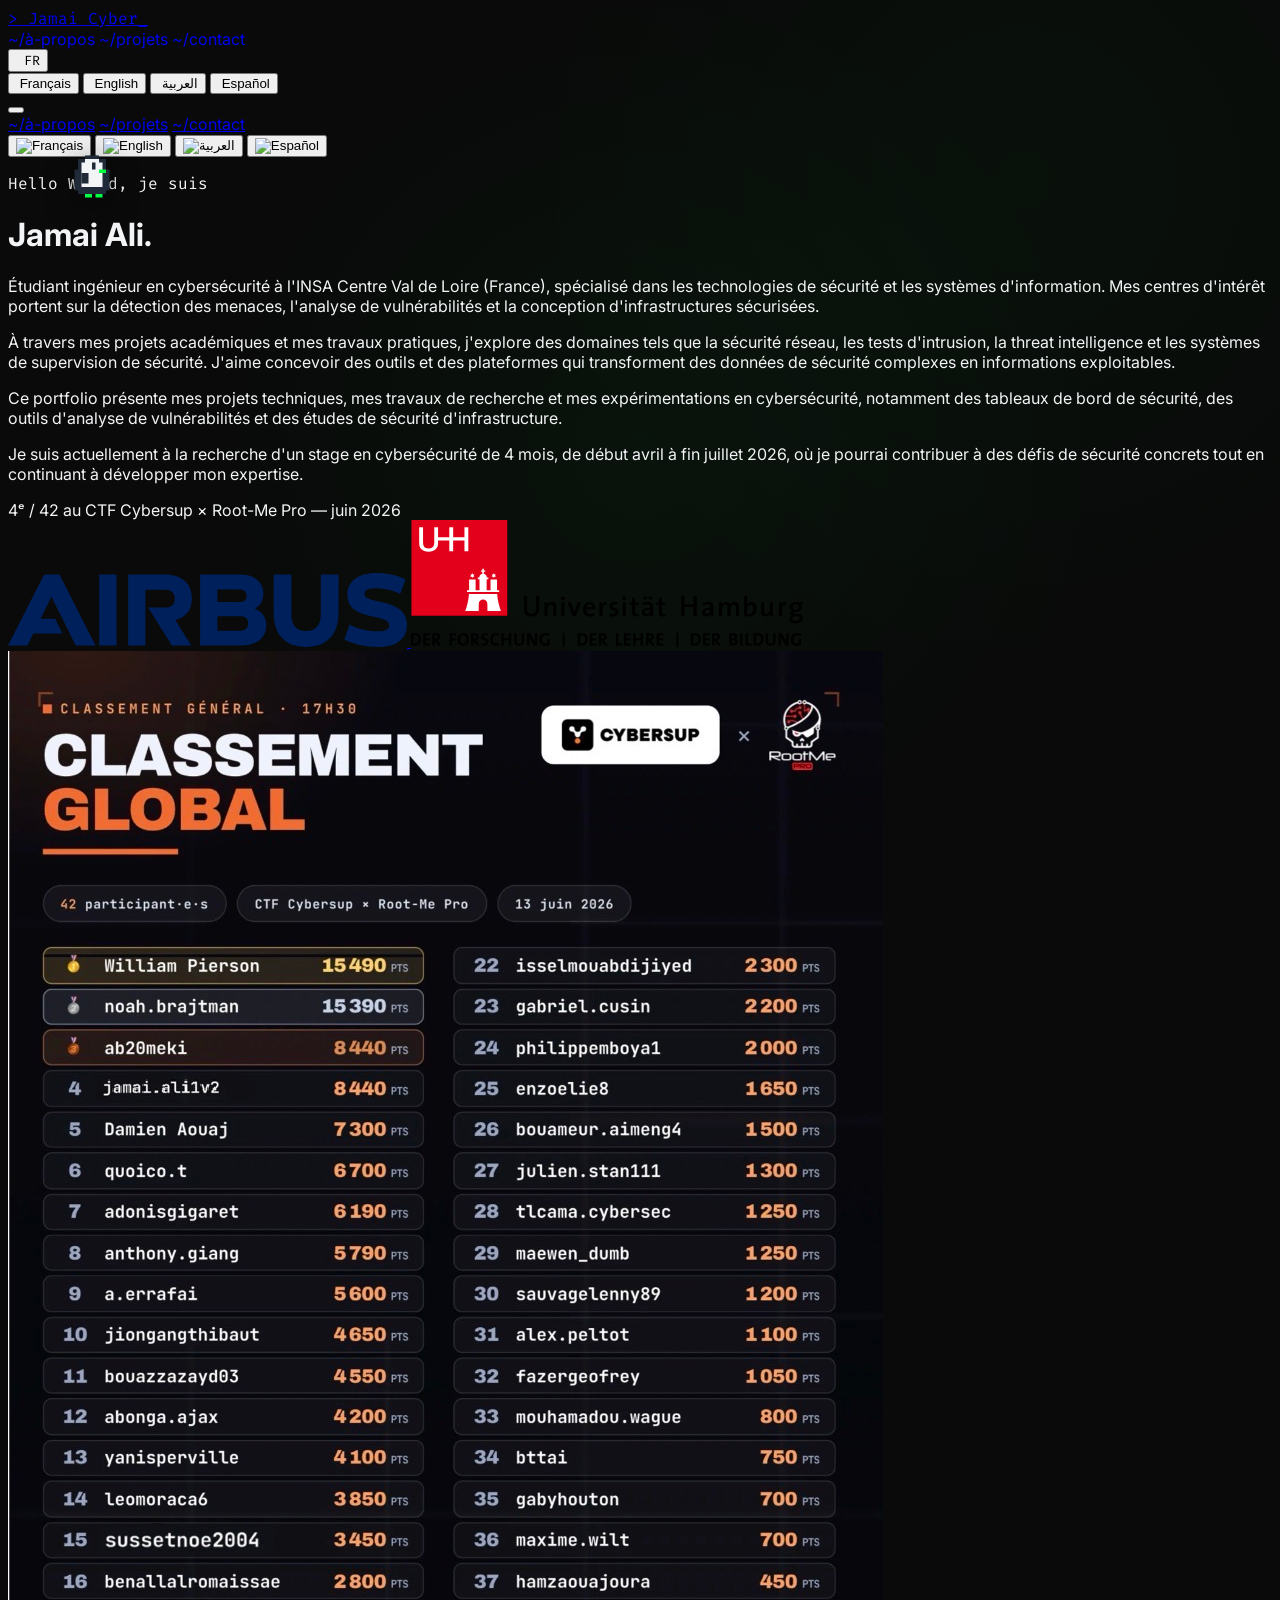
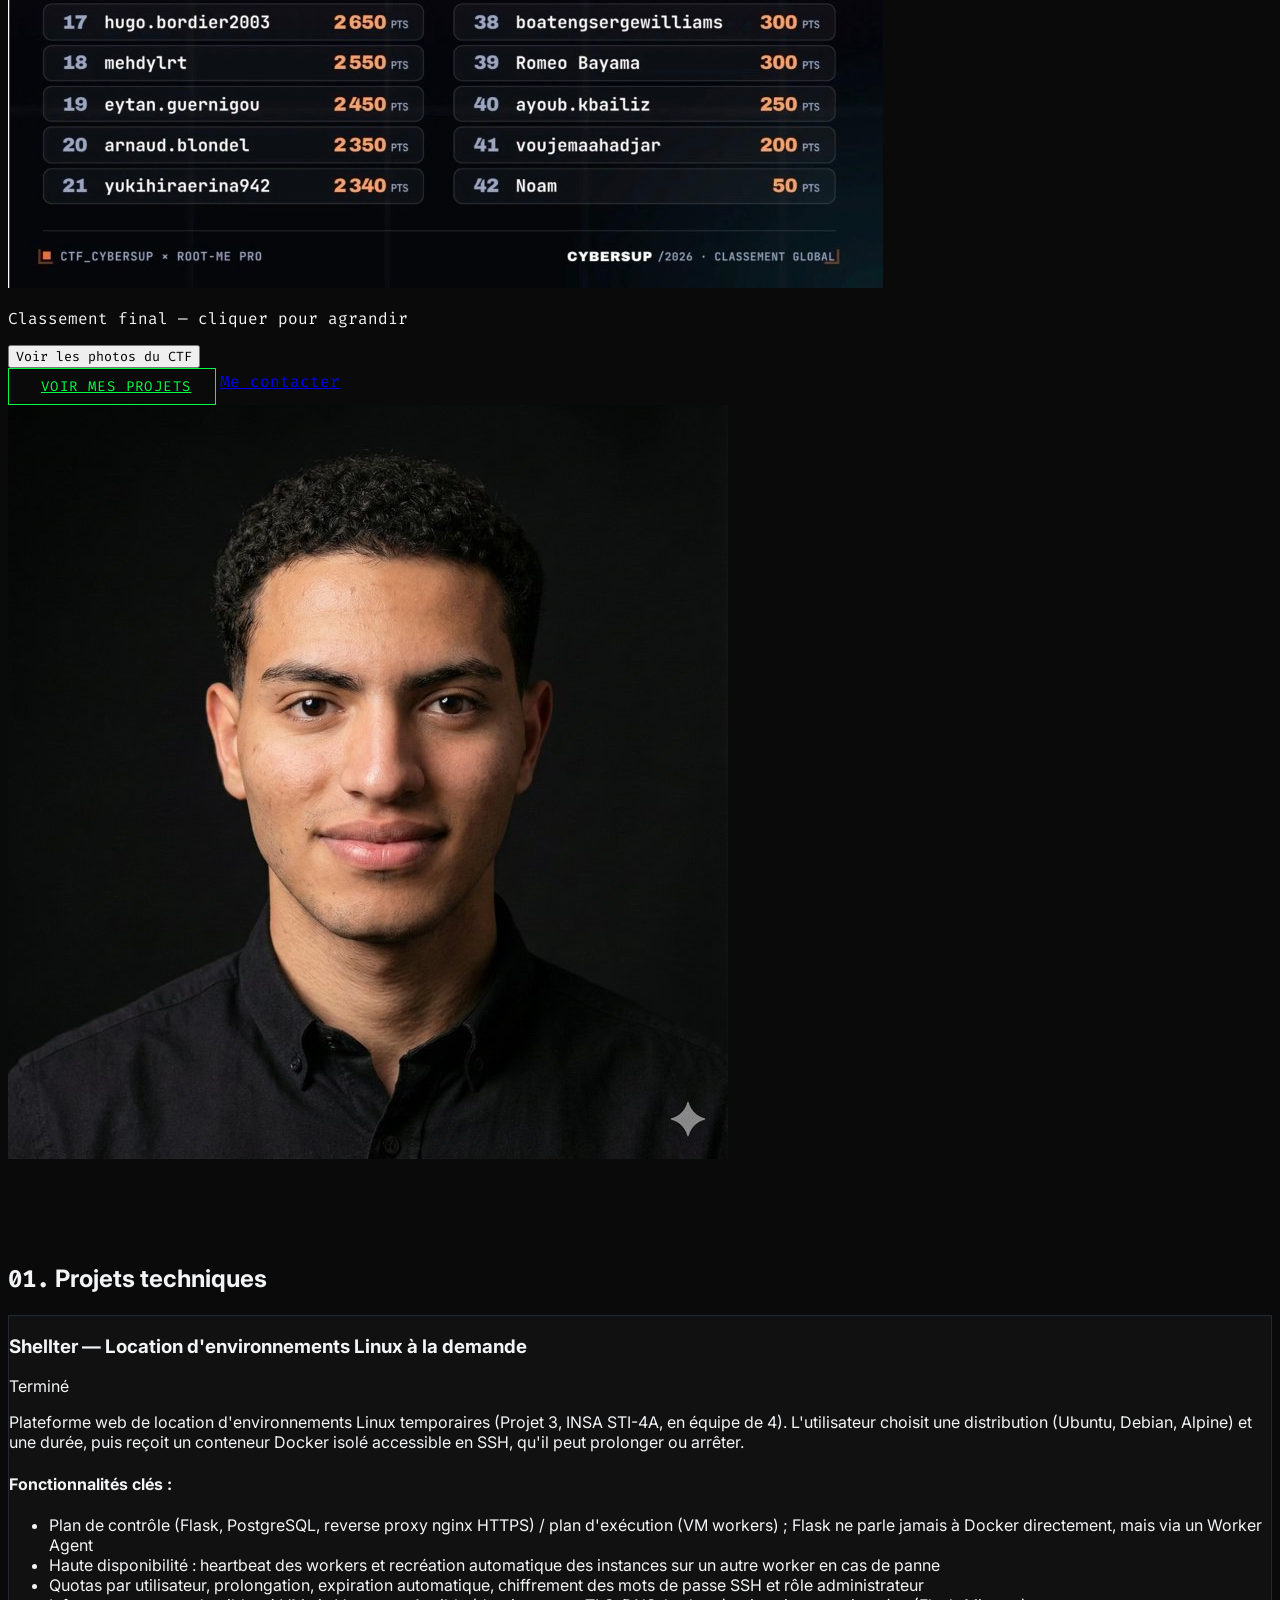
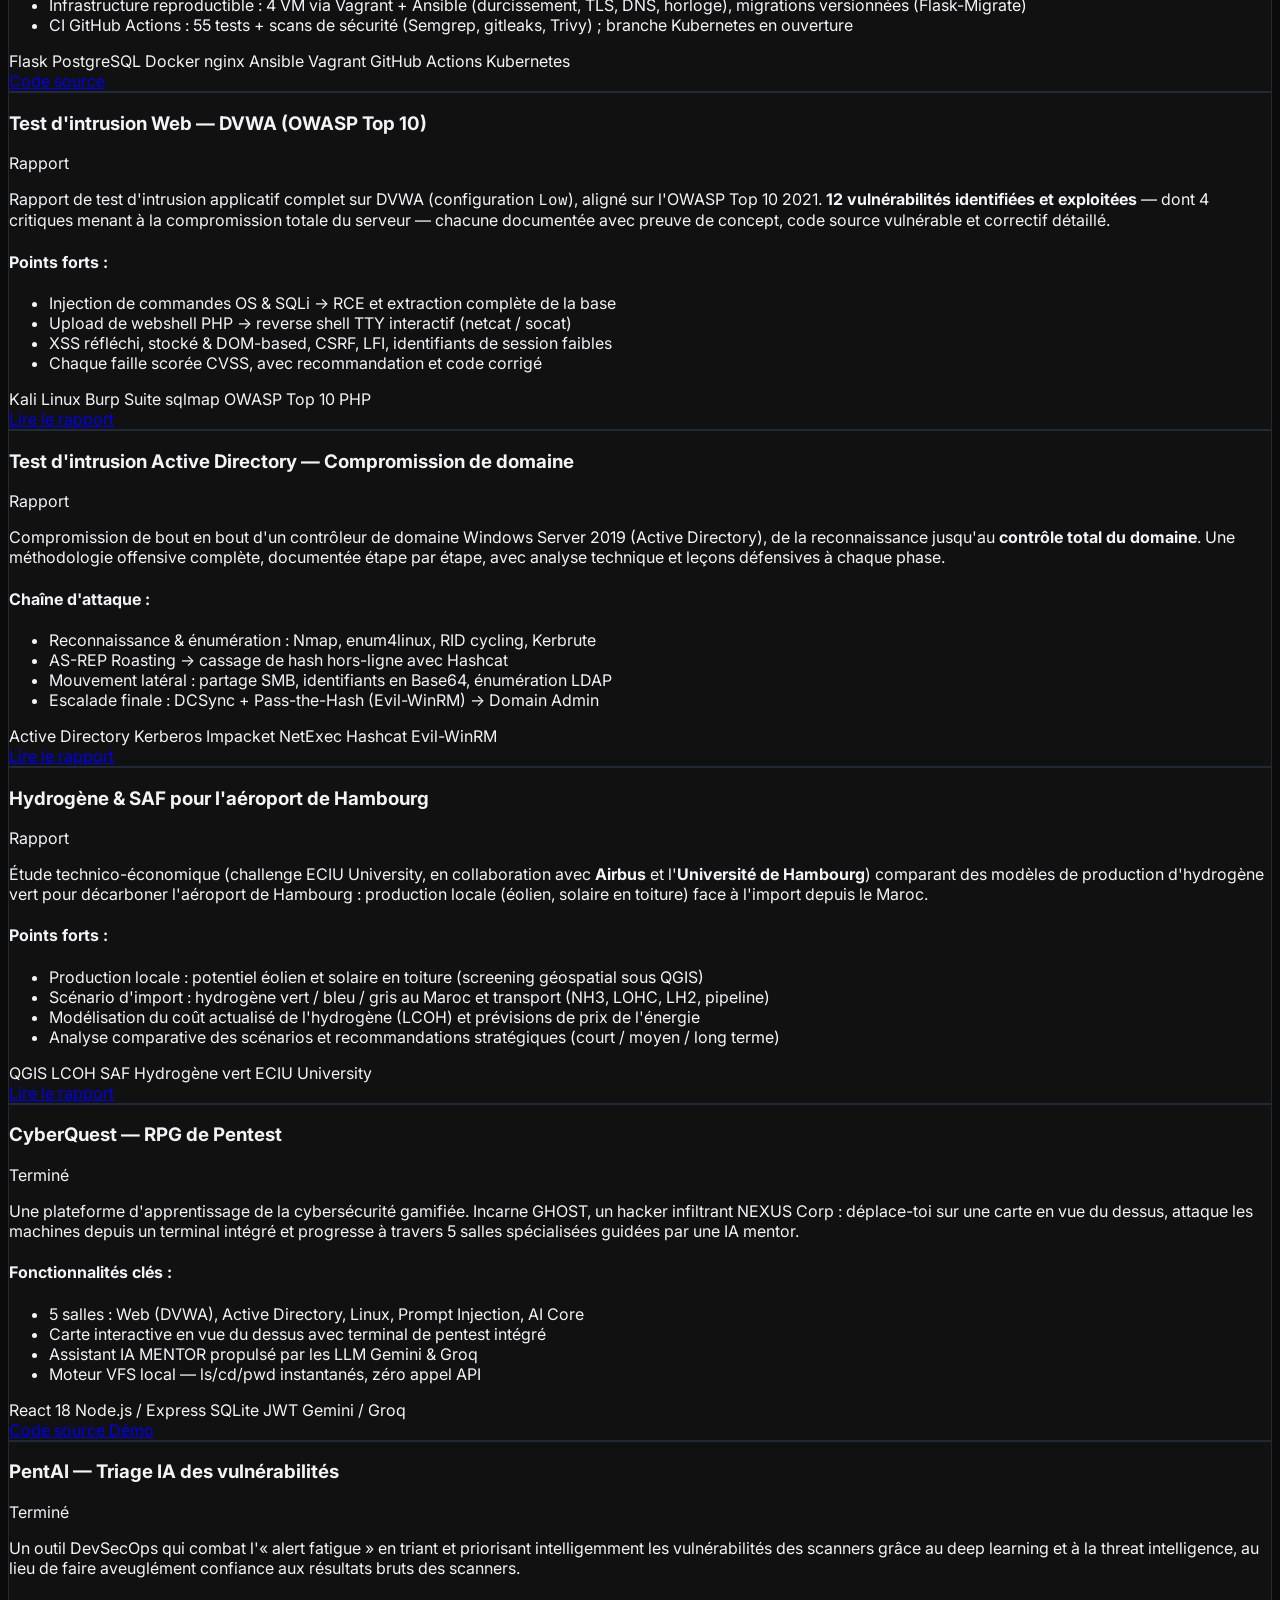
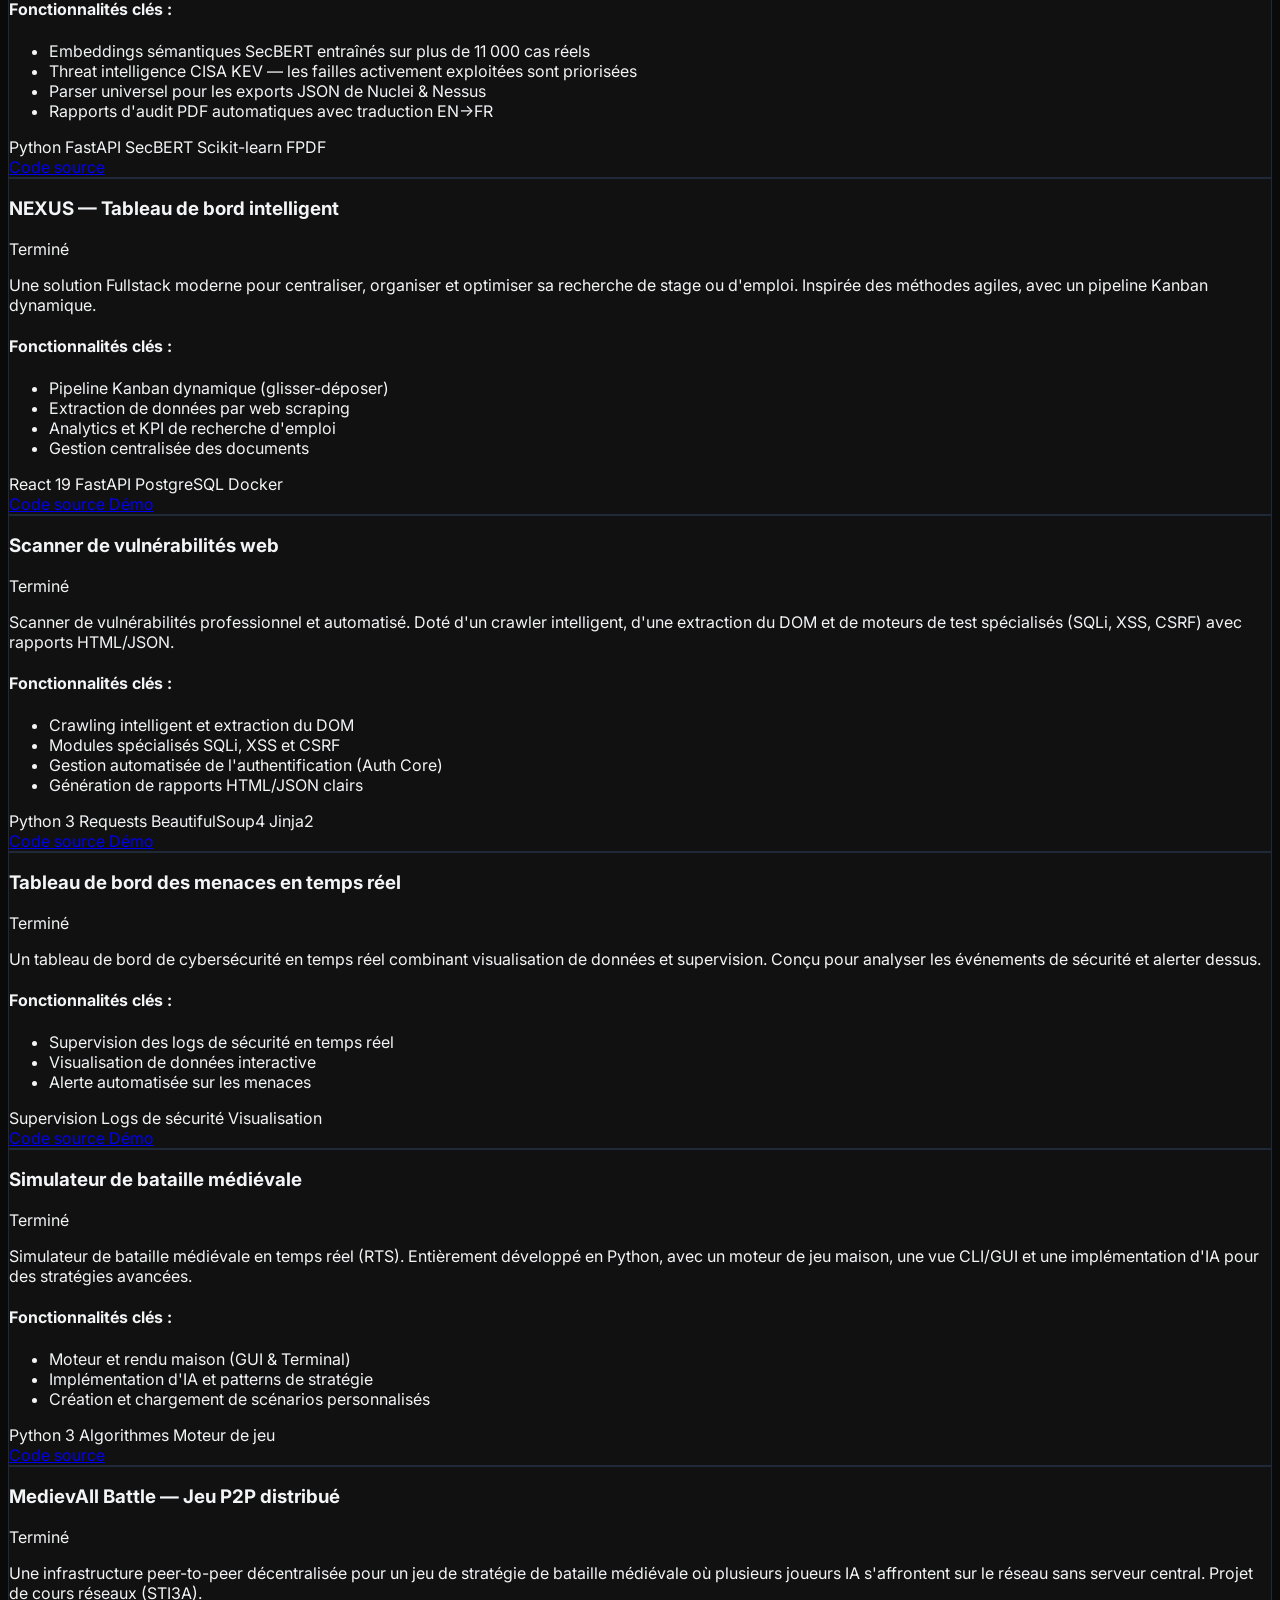
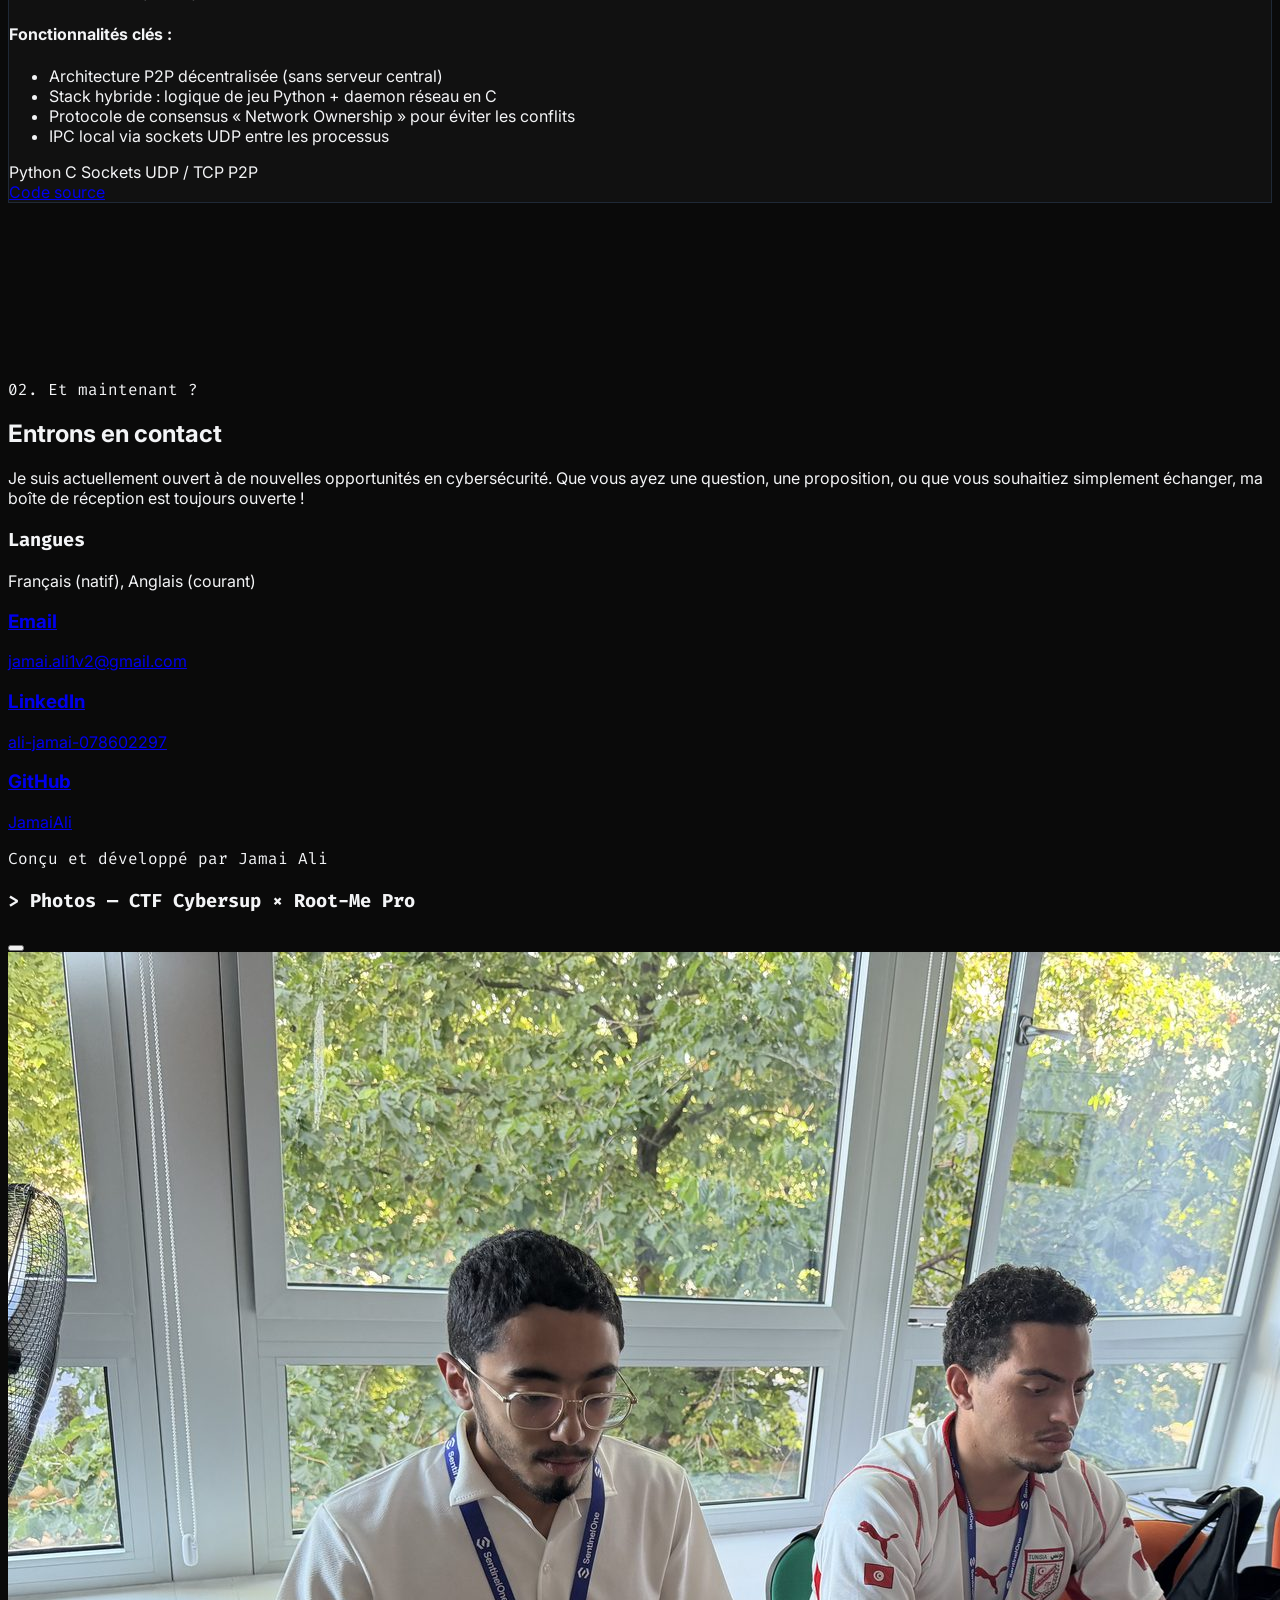
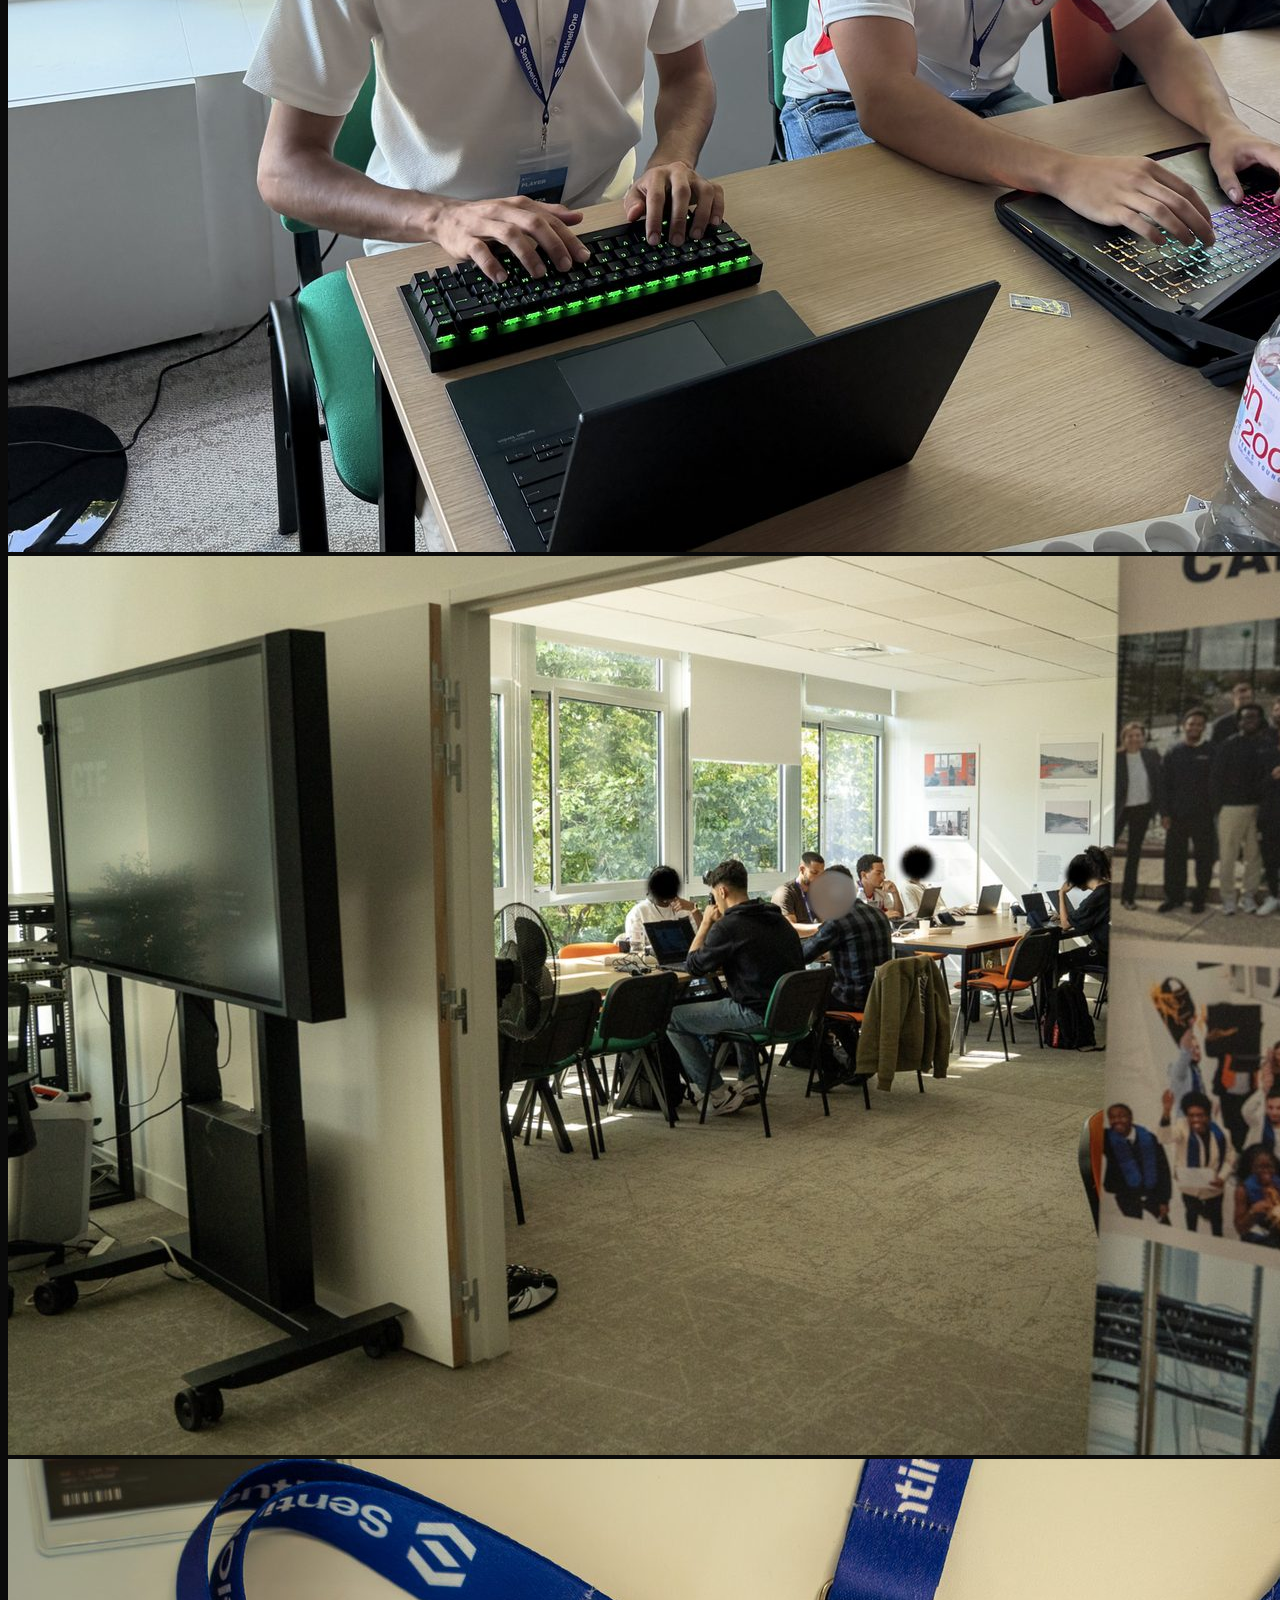
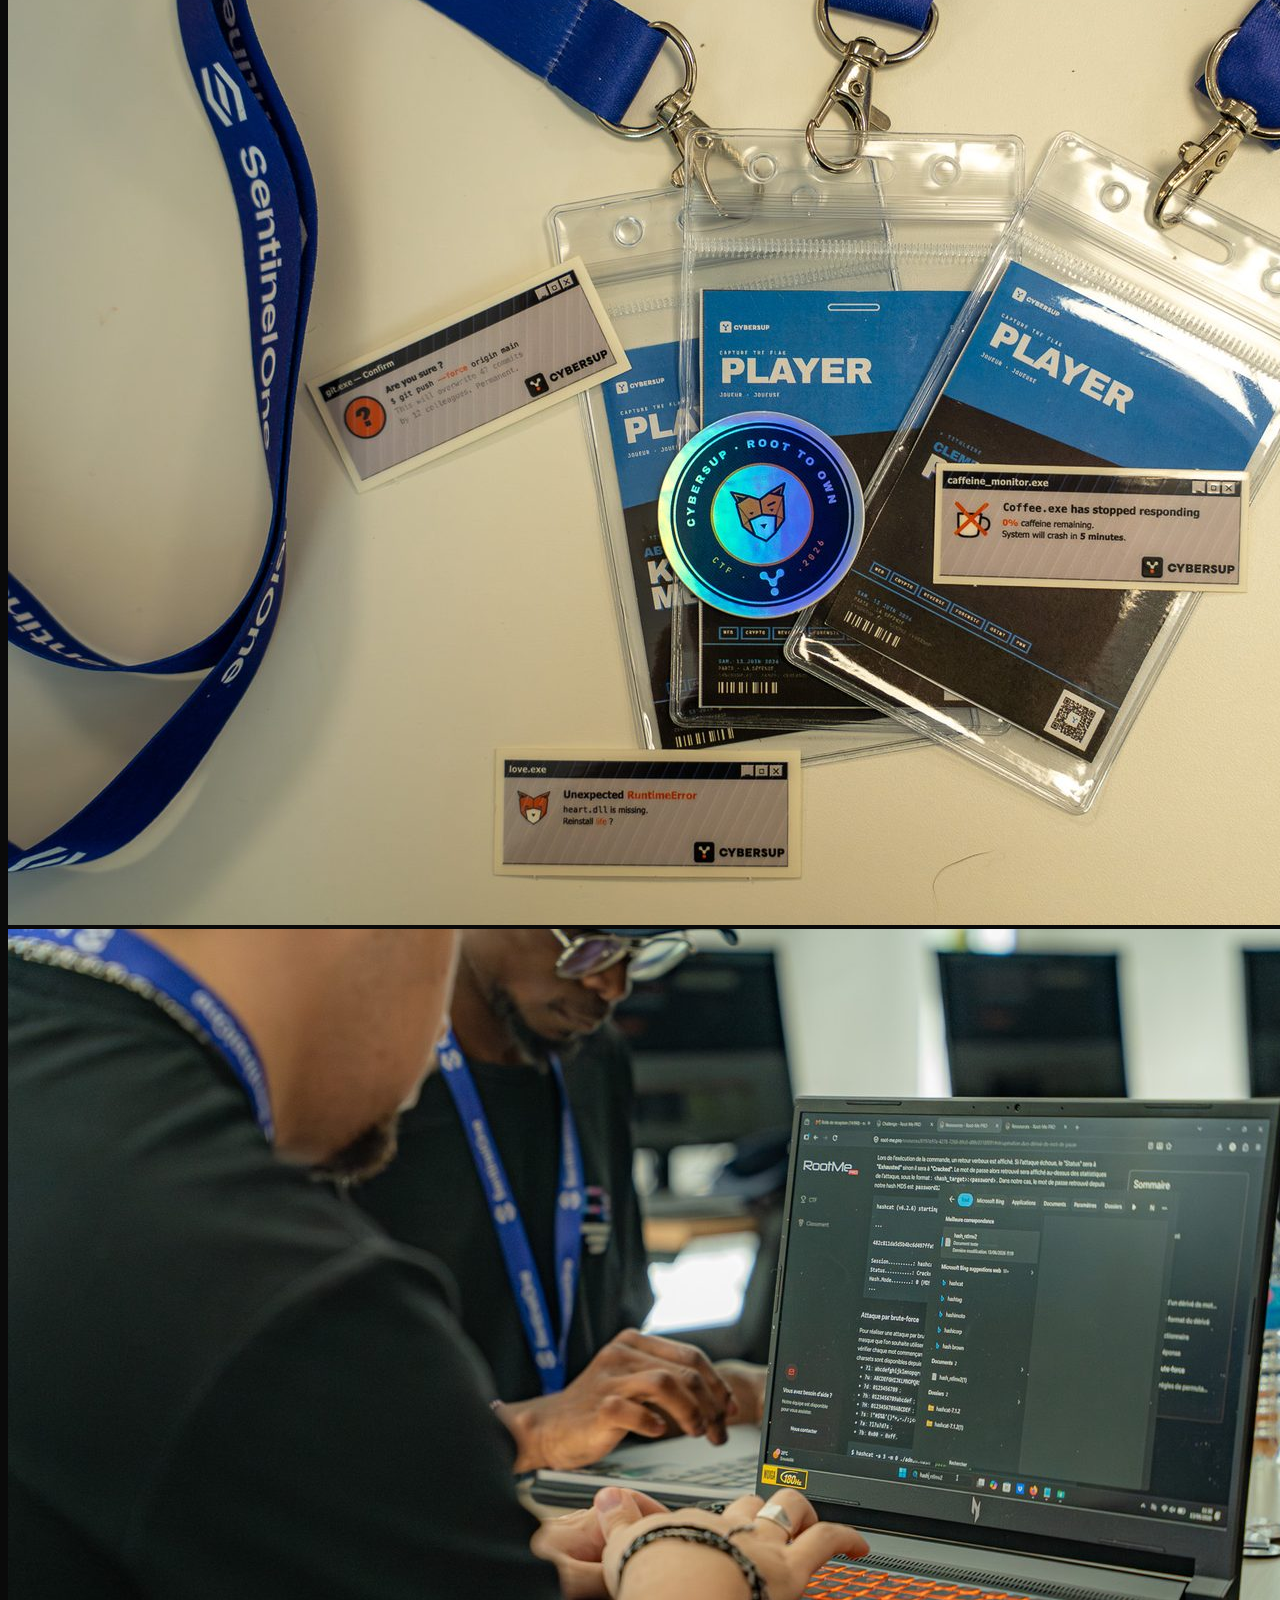
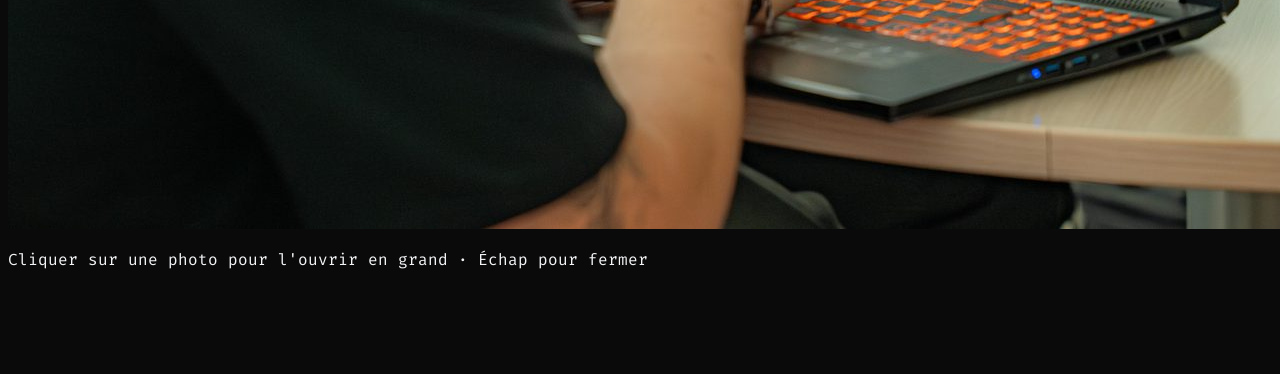
==== commit d9891418: "Badge SAF (logos Airbus + Universite de Hambourg) sur la meme ligne que le CTF ; carte SAF remise en" ====
--- a/index.html
+++ b/index.html
@@ -191,13 +191,21 @@
                     </p>
                 </div>
                 <div class="pt-2">
-                    <div class="inline-flex items-center gap-3 px-4 py-2 rounded-lg bg-accent/10 border border-accent/30">
-                        <i data-lucide="trophy" class="w-5 h-5 text-accent flex-shrink-0"></i>
-                        <span class="text-sm md:text-base text-gray-200 font-medium">
-                            <span class="text-accent font-bold">4ᵉ / 42</span> <span data-i18n="hero.ctf">au CTF</span>
-                            <span class="font-semibold">Cybersup &times; Root-Me Pro</span>
-                            <span class="text-muted" data-i18n="hero.ctfDate">— juin 2026</span>
-                        </span>
+                    <div class="flex flex-wrap items-center gap-3">
+                        <div class="inline-flex items-center gap-3 px-4 py-2 rounded-lg bg-accent/10 border border-accent/30">
+                            <i data-lucide="trophy" class="w-5 h-5 text-accent flex-shrink-0"></i>
+                            <span class="text-sm md:text-base text-gray-200 font-medium">
+                                <span class="text-accent font-bold">4ᵉ / 42</span> <span data-i18n="hero.ctf">au CTF</span>
+                                <span class="font-semibold">Cybersup &times; Root-Me Pro</span>
+                                <span class="text-muted" data-i18n="hero.ctfDate">— juin 2026</span>
+                            </span>
+                        </div>
+                        <a href="reports/rapport-saf-hydrogene-hambourg.pdf" target="_blank" rel="noopener noreferrer"
+                            title="Projet SAF — en collaboration avec Airbus et l'Université de Hambourg"
+                            class="inline-flex items-center gap-1.5 px-2 py-2 rounded-lg bg-accent/10 border border-accent/30 hover:border-accent transition-colors">
+                            <span class="bg-white rounded px-1.5 py-0.5 flex items-center"><img src="assets/partners/airbus.svg" alt="Airbus" class="h-3 w-auto" loading="lazy"></span>
+                            <span class="bg-white rounded px-1.5 py-0.5 flex items-center"><img src="assets/partners/uni-hamburg.svg" alt="Universität Hamburg" class="h-4 w-auto" loading="lazy"></span>
+                        </a>
                     </div>
                     <div class="mt-4">
                         <a href="assets/ctf-classement.jpg" target="_blank" rel="noopener noreferrer"
@@ -260,77 +268,6 @@
         </div>
 
         <div class="grid grid-cols-1 md:grid-cols-2 lg:grid-cols-3 gap-6">
-            <!-- Featured Project: SAF / Hydrogen — Hamburg Airport (ECIU, Airbus x University of Hamburg) -->
-            <div class="cyber-card rounded-lg p-6 flex flex-col h-full ring-2 ring-accent/60 bg-accent/5 md:col-span-2 lg:col-span-2">
-                <div class="flex justify-between items-start mb-3 gap-3">
-                    <div>
-                        <span class="inline-block mb-2 px-2.5 py-0.5 rounded-full bg-accent/15 text-accent text-[11px] font-bold uppercase tracking-wider border border-accent/30"
-                            data-i18n="label.featured">★ Projet mis en avant</span>
-                        <h3 class="text-xl font-bold text-gray-100" data-i18n="card.saf.title">Hydrogène &amp; SAF pour l'aéroport de Hambourg</h3>
-                    </div>
-                    <span
-                        class="px-3 py-1 bg-blue-900/30 text-blue-400 text-xs font-bold rounded-full uppercase tracking-wider whitespace-nowrap border border-blue-500/20 flex-shrink-0"
-                        data-i18n="label.report">Rapport</span>
-                </div>
-
-                <div class="flex items-center flex-wrap gap-3 mb-5">
-                    <span class="text-xs text-muted font-mono" data-i18n="label.collab">En collaboration avec :</span>
-                    <div class="flex items-center gap-3">
-                        <div class="bg-white rounded-md px-3 py-2 flex items-center">
-                            <img src="assets/partners/airbus.svg" alt="Airbus" class="h-6 w-auto" loading="lazy">
-                        </div>
-                        <div class="bg-white rounded-md px-3 py-1.5 flex items-center">
-                            <img src="assets/partners/uni-hamburg.svg" alt="Universität Hamburg" class="h-9 w-auto" loading="lazy">
-                        </div>
-                    </div>
-                </div>
-
-                <p class="text-muted text-sm mb-6" data-i18n="card.saf.desc">
-                    Étude technico-économique (challenge ECIU University, en collaboration avec <strong>Airbus</strong> et
-                    l'<strong>Université de Hambourg</strong>) comparant des modèles de production d'hydrogène vert pour
-                    décarboner l'aéroport de Hambourg : production locale (éolien, solaire en toiture) face à l'import depuis le Maroc.
-                </p>
-
-                <div class="mb-6 flex-grow">
-                    <h4 class="text-sm font-semibold text-gray-300 mb-3 bg-gray-800/50 inline-block px-2 py-1 rounded"
-                        data-i18n="label.strengths">Points forts :</h4>
-                    <ul class="grid sm:grid-cols-2 gap-2 gap-x-8 text-sm text-muted">
-                        <li class="flex items-start">
-                            <i data-lucide="check-circle-2" class="w-4 h-4 text-blue-500 mr-2 mt-0.5 flex-shrink-0"></i>
-                            <span data-i18n="card.saf.f1">Production locale : potentiel éolien et solaire en toiture (screening géospatial sous QGIS)</span>
-                        </li>
-                        <li class="flex items-start">
-                            <i data-lucide="check-circle-2" class="w-4 h-4 text-blue-500 mr-2 mt-0.5 flex-shrink-0"></i>
-                            <span data-i18n="card.saf.f2">Scénario d'import : hydrogène vert / bleu / gris au Maroc et transport (NH3, LOHC, LH2, pipeline)</span>
-                        </li>
-                        <li class="flex items-start">
-                            <i data-lucide="check-circle-2" class="w-4 h-4 text-blue-500 mr-2 mt-0.5 flex-shrink-0"></i>
-                            <span data-i18n="card.saf.f3">Modélisation du coût actualisé de l'hydrogène (LCOH) et prévisions de prix de l'énergie</span>
-                        </li>
-                        <li class="flex items-start">
-                            <i data-lucide="check-circle-2" class="w-4 h-4 text-blue-500 mr-2 mt-0.5 flex-shrink-0"></i>
-                            <span data-i18n="card.saf.f4">Analyse comparative des scénarios et recommandations stratégiques (court / moyen / long terme)</span>
-                        </li>
-                    </ul>
-                </div>
-
-                <div class="flex flex-wrap gap-2 text-xs font-medium mb-6">
-                    <span class="px-3 py-1 bg-gray-800 text-gray-300 rounded-full">QGIS</span>
-                    <span class="px-3 py-1 bg-gray-800 text-gray-300 rounded-full">LCOH</span>
-                    <span class="px-3 py-1 bg-gray-800 text-gray-300 rounded-full">SAF</span>
-                    <span class="px-3 py-1 bg-gray-800 text-gray-300 rounded-full">Hydrogène vert</span>
-                    <span class="px-3 py-1 bg-gray-800 text-gray-300 rounded-full">ECIU University</span>
-                </div>
-
-                <div class="pt-4 border-t border-border flex items-center space-x-6">
-                    <a href="reports/rapport-saf-hydrogene-hambourg.pdf" target="_blank" rel="noopener noreferrer"
-                        class="flex items-center text-blue-400 hover:text-blue-300 transition-colors text-sm font-semibold">
-                        <i data-lucide="file-text" class="w-4 h-4 mr-2"></i>
-                        <span data-i18n="link.report">Lire le rapport</span>
-                    </a>
-                </div>
-            </div>
-
             <!-- Project: Shellter — On-demand Linux environment rental platform -->
             <div class="cyber-card rounded-lg p-6 flex flex-col h-full ring-1 ring-border bg-surface/50">
                 <div class="flex justify-between items-start mb-4">
@@ -498,6 +435,61 @@
 
                 <div class="pt-4 border-t border-border flex items-center space-x-6">
                     <a href="reports/rapport-pentest-active-directory.html" rel="noopener noreferrer"
+                        class="flex items-center text-blue-400 hover:text-blue-300 transition-colors text-sm font-semibold">
+                        <i data-lucide="file-text" class="w-4 h-4 mr-2"></i>
+                        <span data-i18n="link.report">Lire le rapport</span>
+                    </a>
+                </div>
+            </div>
+
+            <!-- Project: SAF / Hydrogen — Hamburg Airport (ECIU, Airbus x University of Hamburg) -->
+            <div class="cyber-card rounded-lg p-6 flex flex-col h-full ring-1 ring-border bg-surface/50">
+                <div class="flex justify-between items-start mb-4">
+                    <h3 class="text-xl font-bold text-gray-100 flex-1 pr-4" data-i18n="card.saf.title">Hydrogène &amp; SAF pour l'aéroport de Hambourg</h3>
+                    <span
+                        class="px-3 py-1 bg-blue-900/30 text-blue-400 text-xs font-bold rounded-full uppercase tracking-wider whitespace-nowrap border border-blue-500/20"
+                        data-i18n="label.report">Rapport</span>
+                </div>
+
+                <p class="text-muted text-sm mb-6" data-i18n="card.saf.desc">
+                    Étude technico-économique (challenge ECIU University, en collaboration avec <strong>Airbus</strong> et
+                    l'<strong>Université de Hambourg</strong>) comparant des modèles de production d'hydrogène vert pour
+                    décarboner l'aéroport de Hambourg : production locale (éolien, solaire en toiture) face à l'import depuis le Maroc.
+                </p>
+
+                <div class="mb-6 flex-grow">
+                    <h4 class="text-sm font-semibold text-gray-300 mb-3 bg-gray-800/50 inline-block px-2 py-1 rounded"
+                        data-i18n="label.strengths">Points forts :</h4>
+                    <ul class="space-y-2 text-sm text-muted">
+                        <li class="flex items-start">
+                            <i data-lucide="check-circle-2" class="w-4 h-4 text-blue-500 mr-2 mt-0.5 flex-shrink-0"></i>
+                            <span data-i18n="card.saf.f1">Production locale : potentiel éolien et solaire en toiture (screening géospatial sous QGIS)</span>
+                        </li>
+                        <li class="flex items-start">
+                            <i data-lucide="check-circle-2" class="w-4 h-4 text-blue-500 mr-2 mt-0.5 flex-shrink-0"></i>
+                            <span data-i18n="card.saf.f2">Scénario d'import : hydrogène vert / bleu / gris au Maroc et transport (NH3, LOHC, LH2, pipeline)</span>
+                        </li>
+                        <li class="flex items-start">
+                            <i data-lucide="check-circle-2" class="w-4 h-4 text-blue-500 mr-2 mt-0.5 flex-shrink-0"></i>
+                            <span data-i18n="card.saf.f3">Modélisation du coût actualisé de l'hydrogène (LCOH) et prévisions de prix de l'énergie</span>
+                        </li>
+                        <li class="flex items-start">
+                            <i data-lucide="check-circle-2" class="w-4 h-4 text-blue-500 mr-2 mt-0.5 flex-shrink-0"></i>
+                            <span data-i18n="card.saf.f4">Analyse comparative des scénarios et recommandations stratégiques (court / moyen / long terme)</span>
+                        </li>
+                    </ul>
+                </div>
+
+                <div class="flex flex-wrap gap-2 text-xs font-medium mb-6">
+                    <span class="px-3 py-1 bg-gray-800 text-gray-300 rounded-full">QGIS</span>
+                    <span class="px-3 py-1 bg-gray-800 text-gray-300 rounded-full">LCOH</span>
+                    <span class="px-3 py-1 bg-gray-800 text-gray-300 rounded-full">SAF</span>
+                    <span class="px-3 py-1 bg-gray-800 text-gray-300 rounded-full">Hydrogène vert</span>
+                    <span class="px-3 py-1 bg-gray-800 text-gray-300 rounded-full">ECIU University</span>
+                </div>
+
+                <div class="pt-4 border-t border-border flex items-center space-x-6">
+                    <a href="reports/rapport-saf-hydrogene-hambourg.pdf" target="_blank" rel="noopener noreferrer"
                         class="flex items-center text-blue-400 hover:text-blue-300 transition-colors text-sm font-semibold">
                         <i data-lucide="file-text" class="w-4 h-4 mr-2"></i>
                         <span data-i18n="link.report">Lire le rapport</span>
@@ -1022,6 +1014,7 @@
                         "hero.ctf": "at the CTF", "hero.ctfDate": "— June 2026",
                         "hero.classementCaption": "Final ranking — click to enlarge",
                         "hero.galleryBtn": "View CTF photos",
+                        "hero.saf": "SAF project",
                         "hero.btnProjects": "View my projects", "hero.btnContact": "Contact me",
                         "projects.title": "Technical projects",
                         "label.report": "Report", "label.done": "Completed",
@@ -1114,6 +1107,7 @@
                         "hero.ctf": "en el CTF", "hero.ctfDate": "— junio de 2026",
                         "hero.classementCaption": "Clasificación final — clic para ampliar",
                         "hero.galleryBtn": "Ver las fotos del CTF",
+                        "hero.saf": "Proyecto SAF",
                         "hero.btnProjects": "Ver mis proyectos", "hero.btnContact": "Contáctame",
                         "projects.title": "Proyectos técnicos",
                         "label.report": "Informe", "label.done": "Completado",
@@ -1206,6 +1200,7 @@
                         "hero.ctf": "في مسابقة CTF", "hero.ctfDate": "— يونيو 2026",
                         "hero.classementCaption": "الترتيب النهائي — اضغط للتكبير",
                         "hero.galleryBtn": "عرض صور الـ CTF",
+                        "hero.saf": "مشروع SAF",
                         "hero.btnProjects": "مشاهدة مشاريعي", "hero.btnContact": "تواصل معي",
                         "projects.title": "المشاريع التقنية",
                         "label.report": "تقرير", "label.done": "مكتمل",
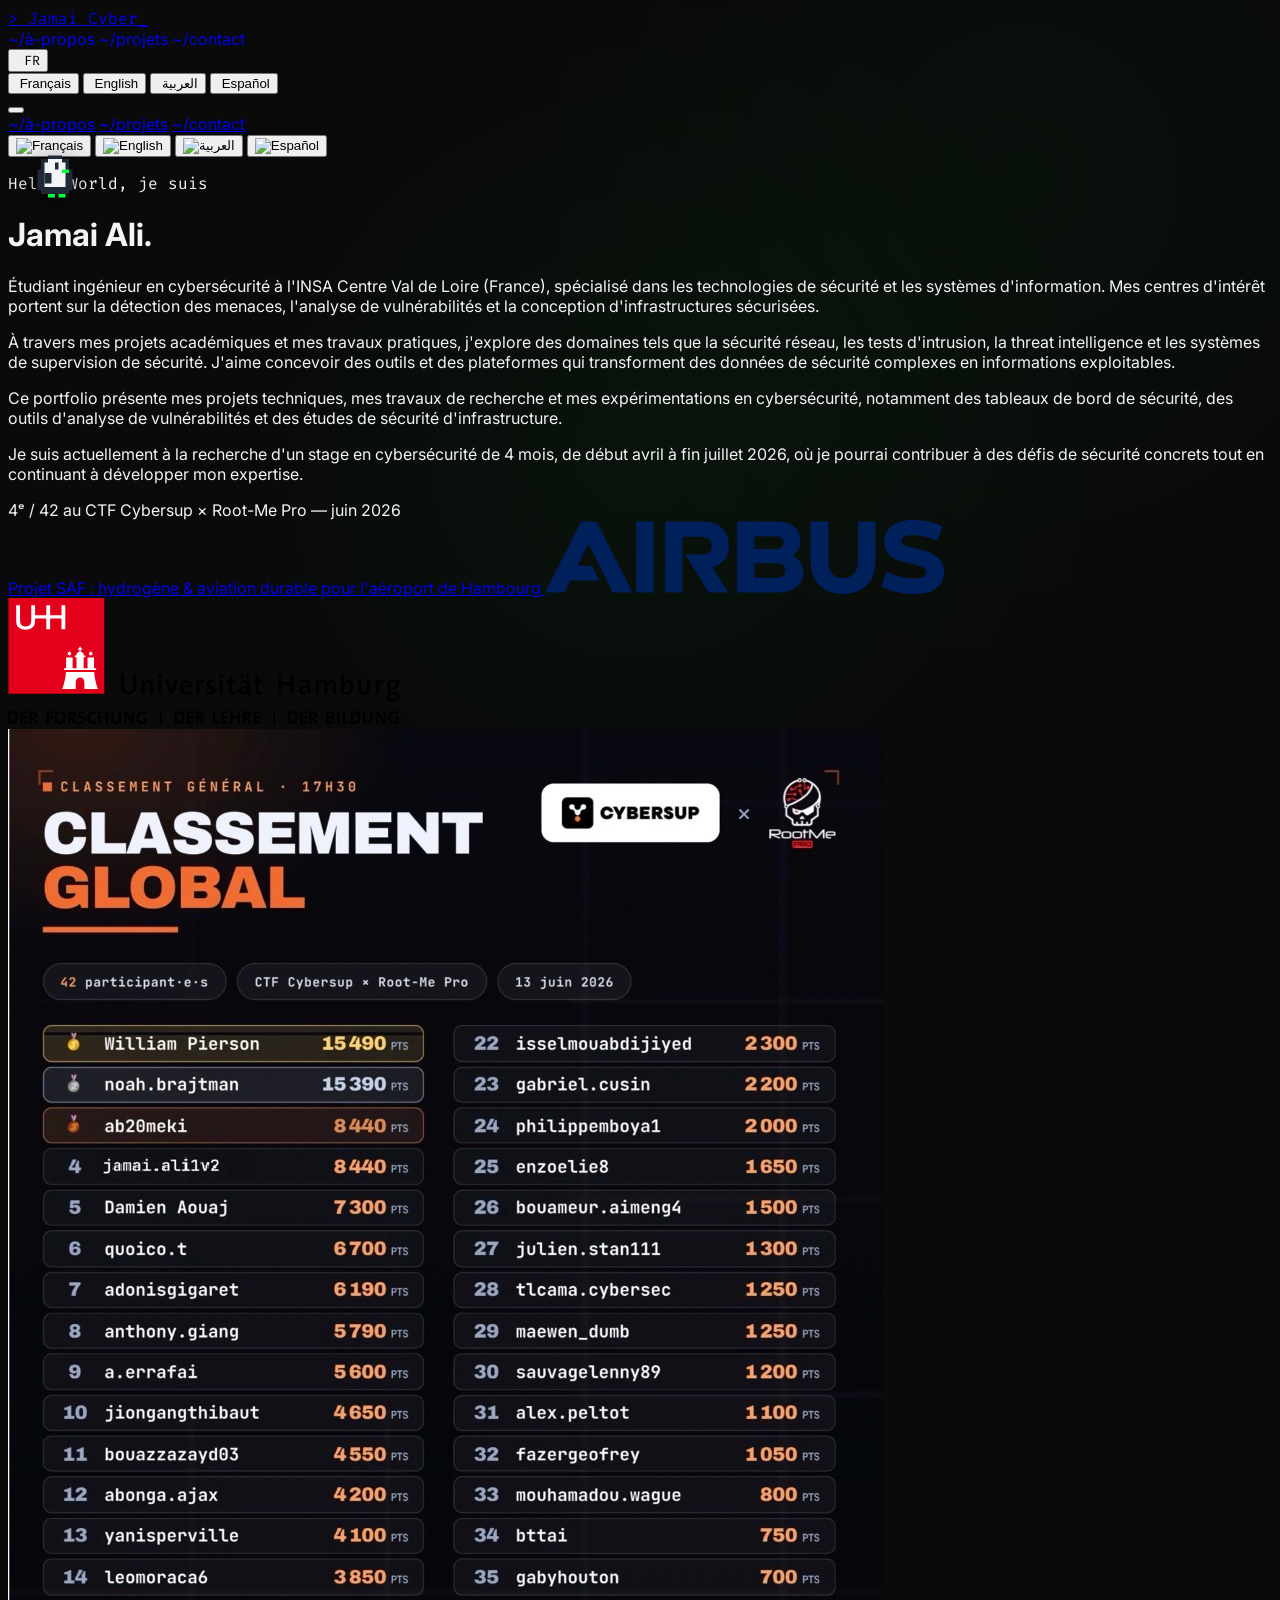
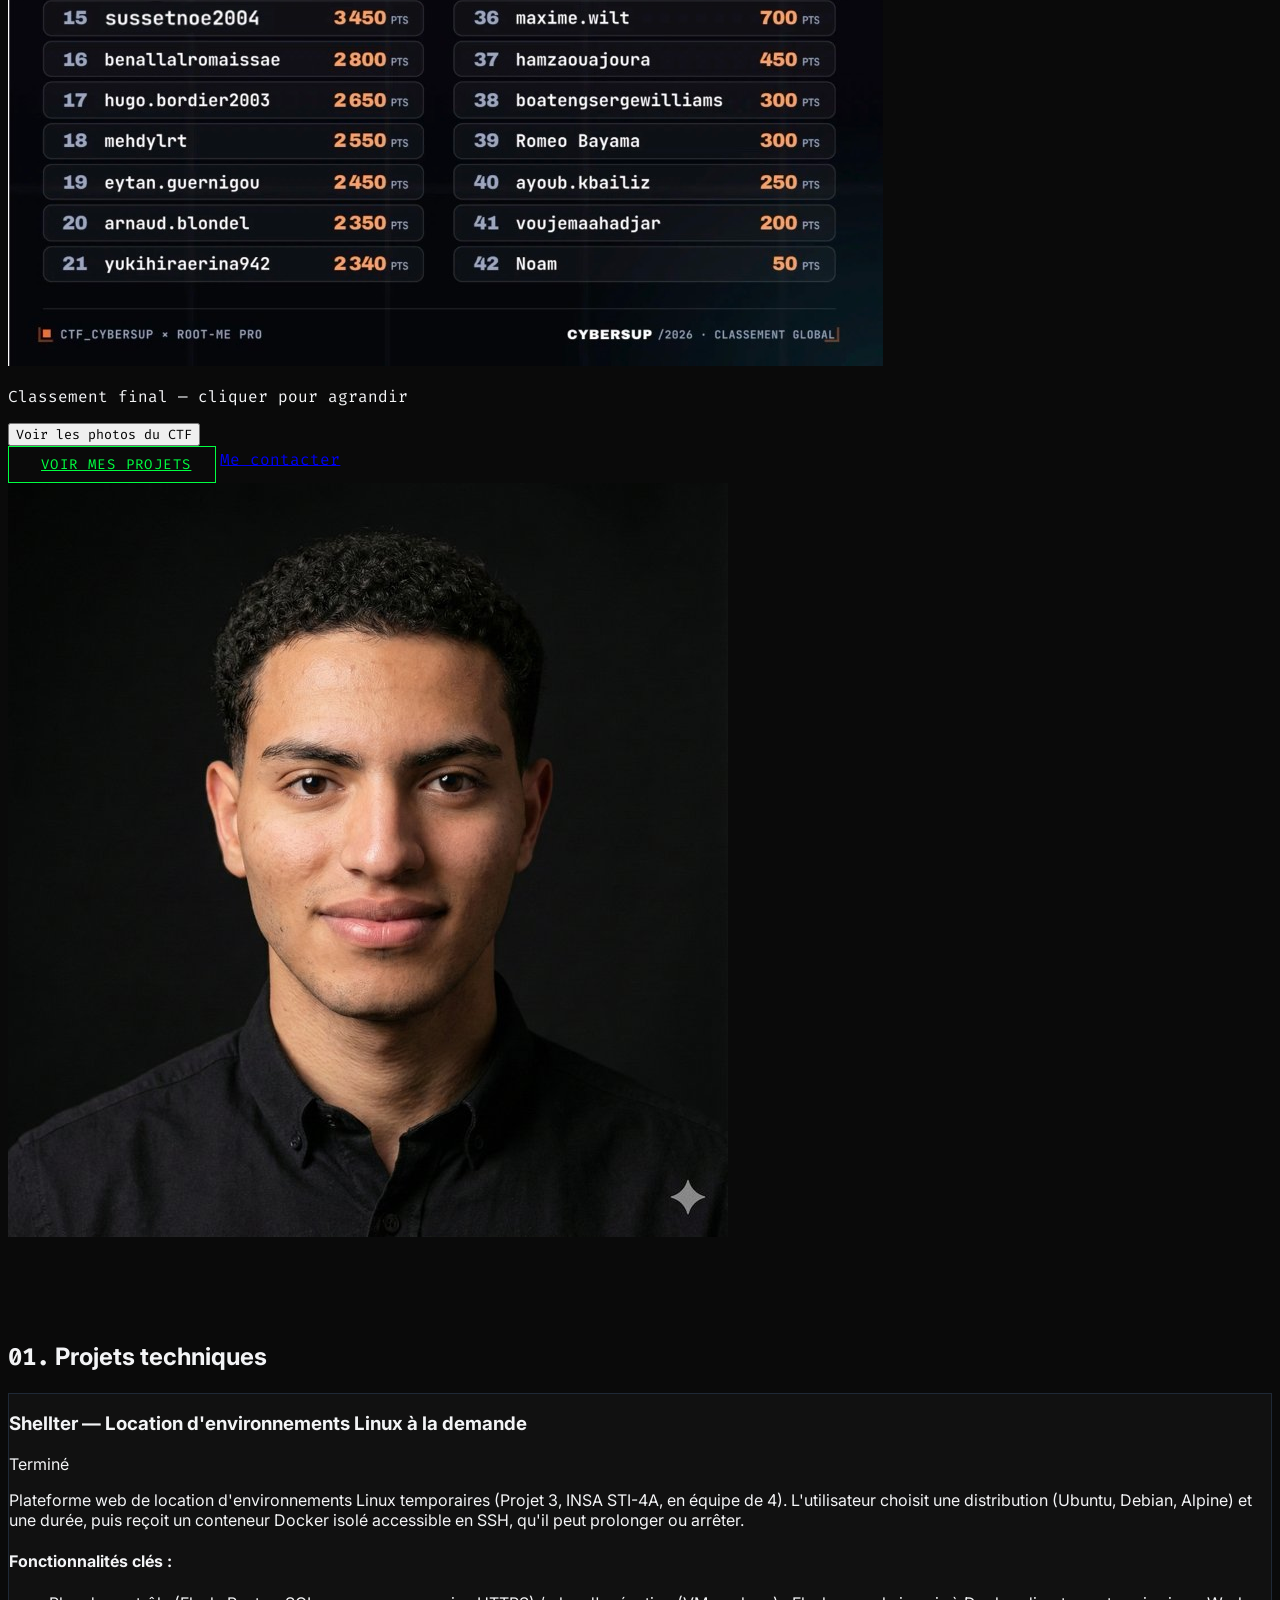
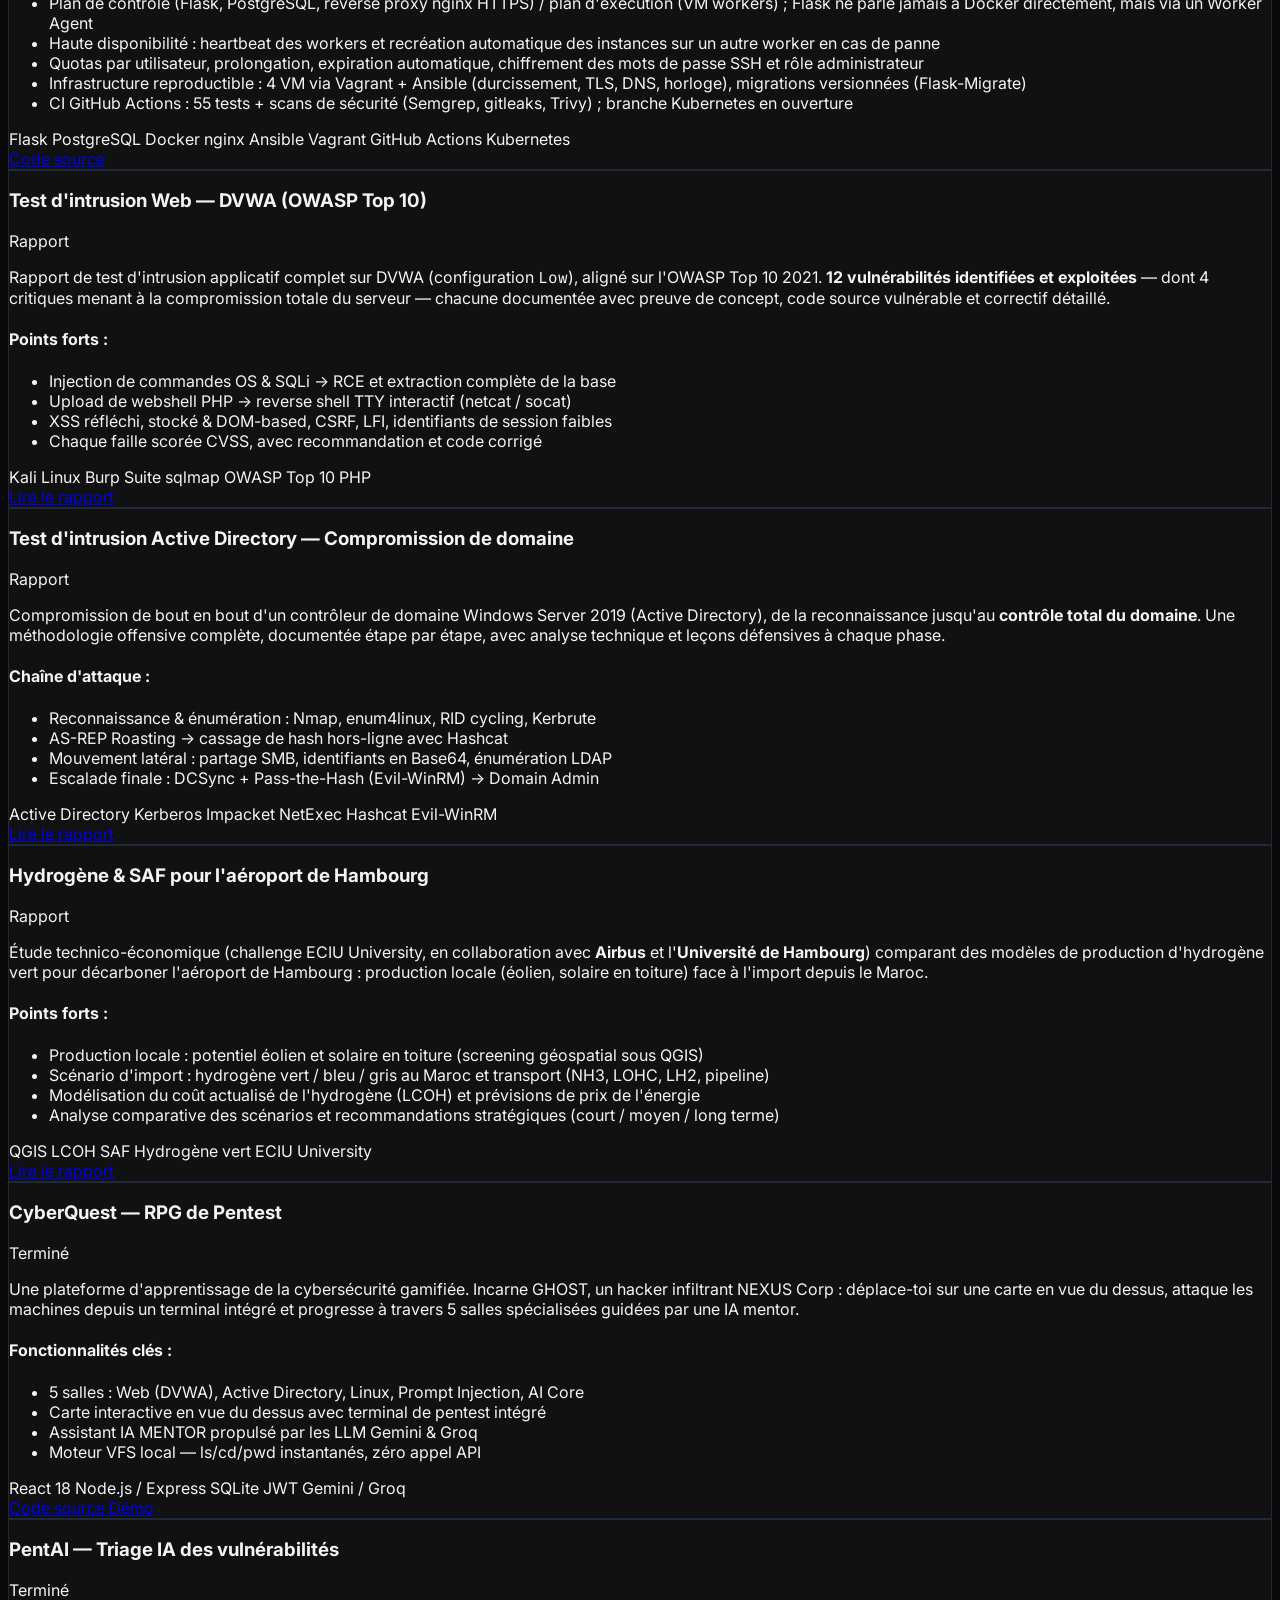
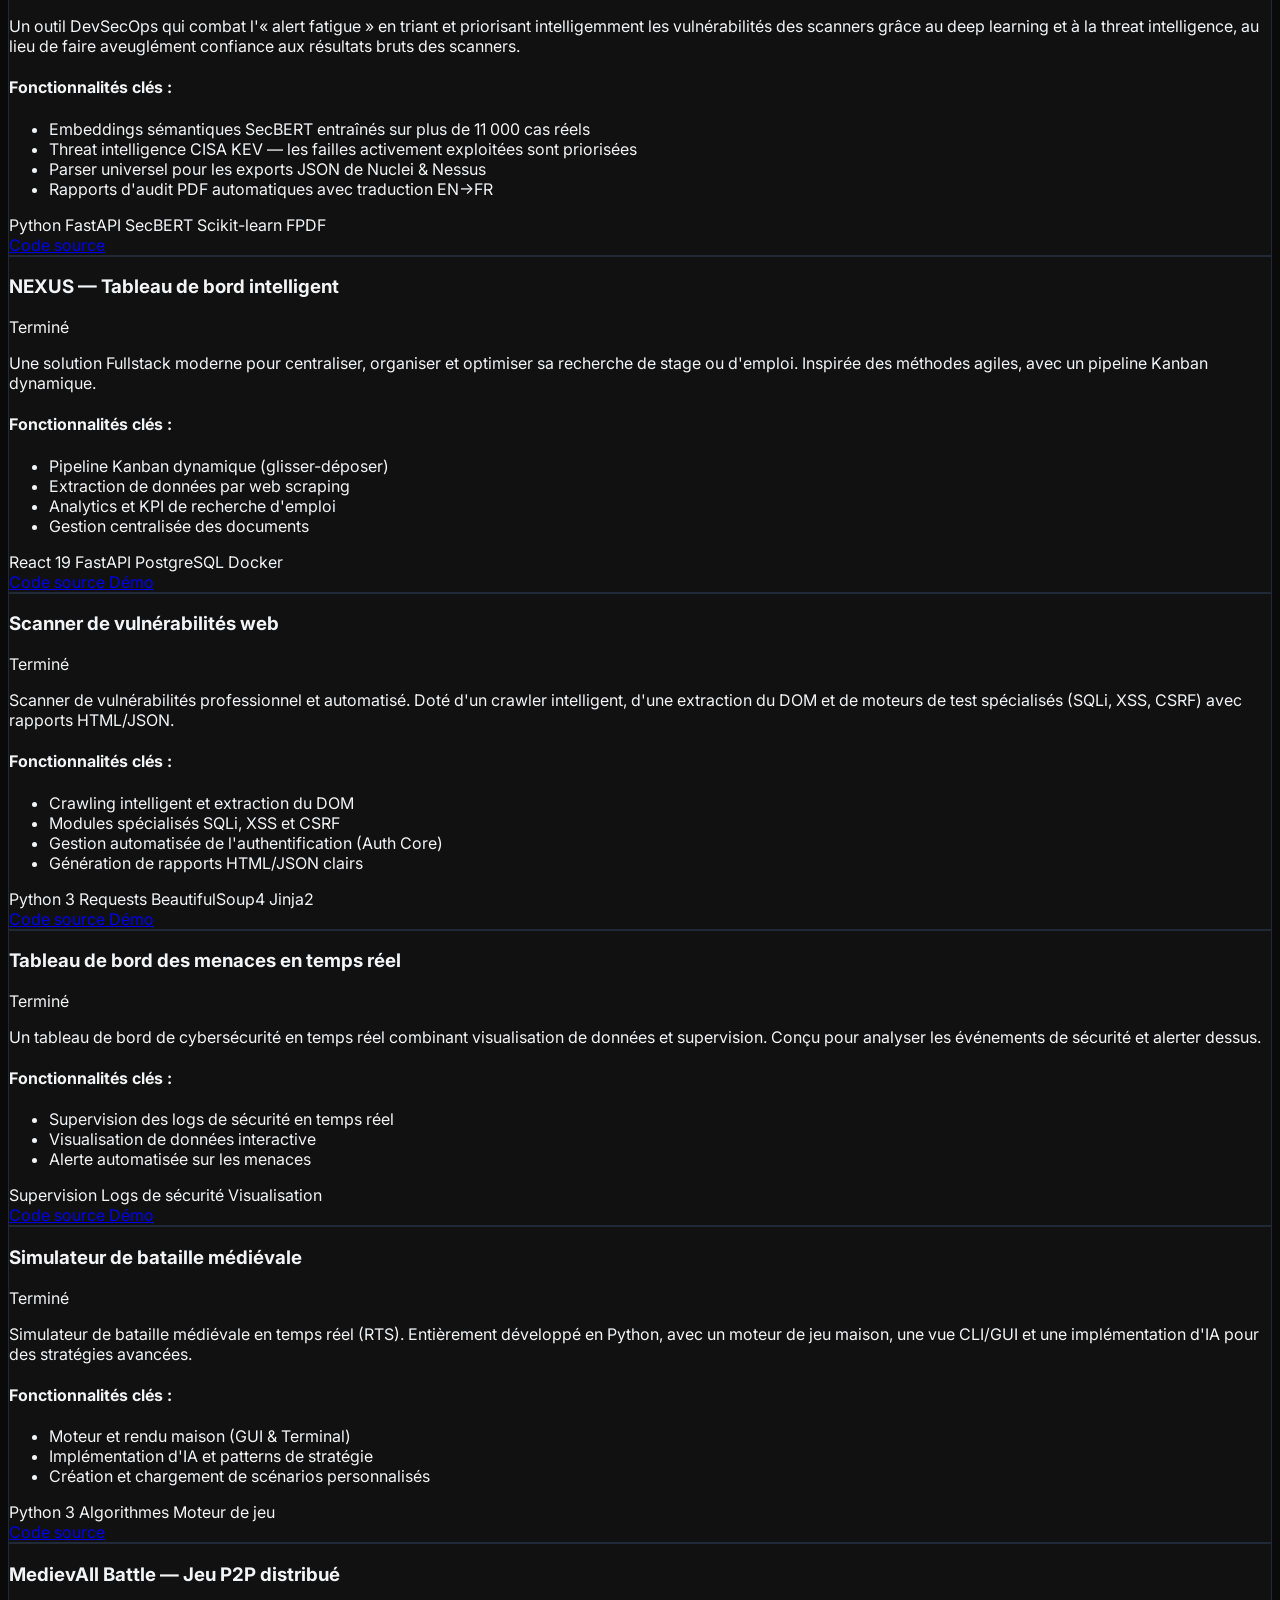
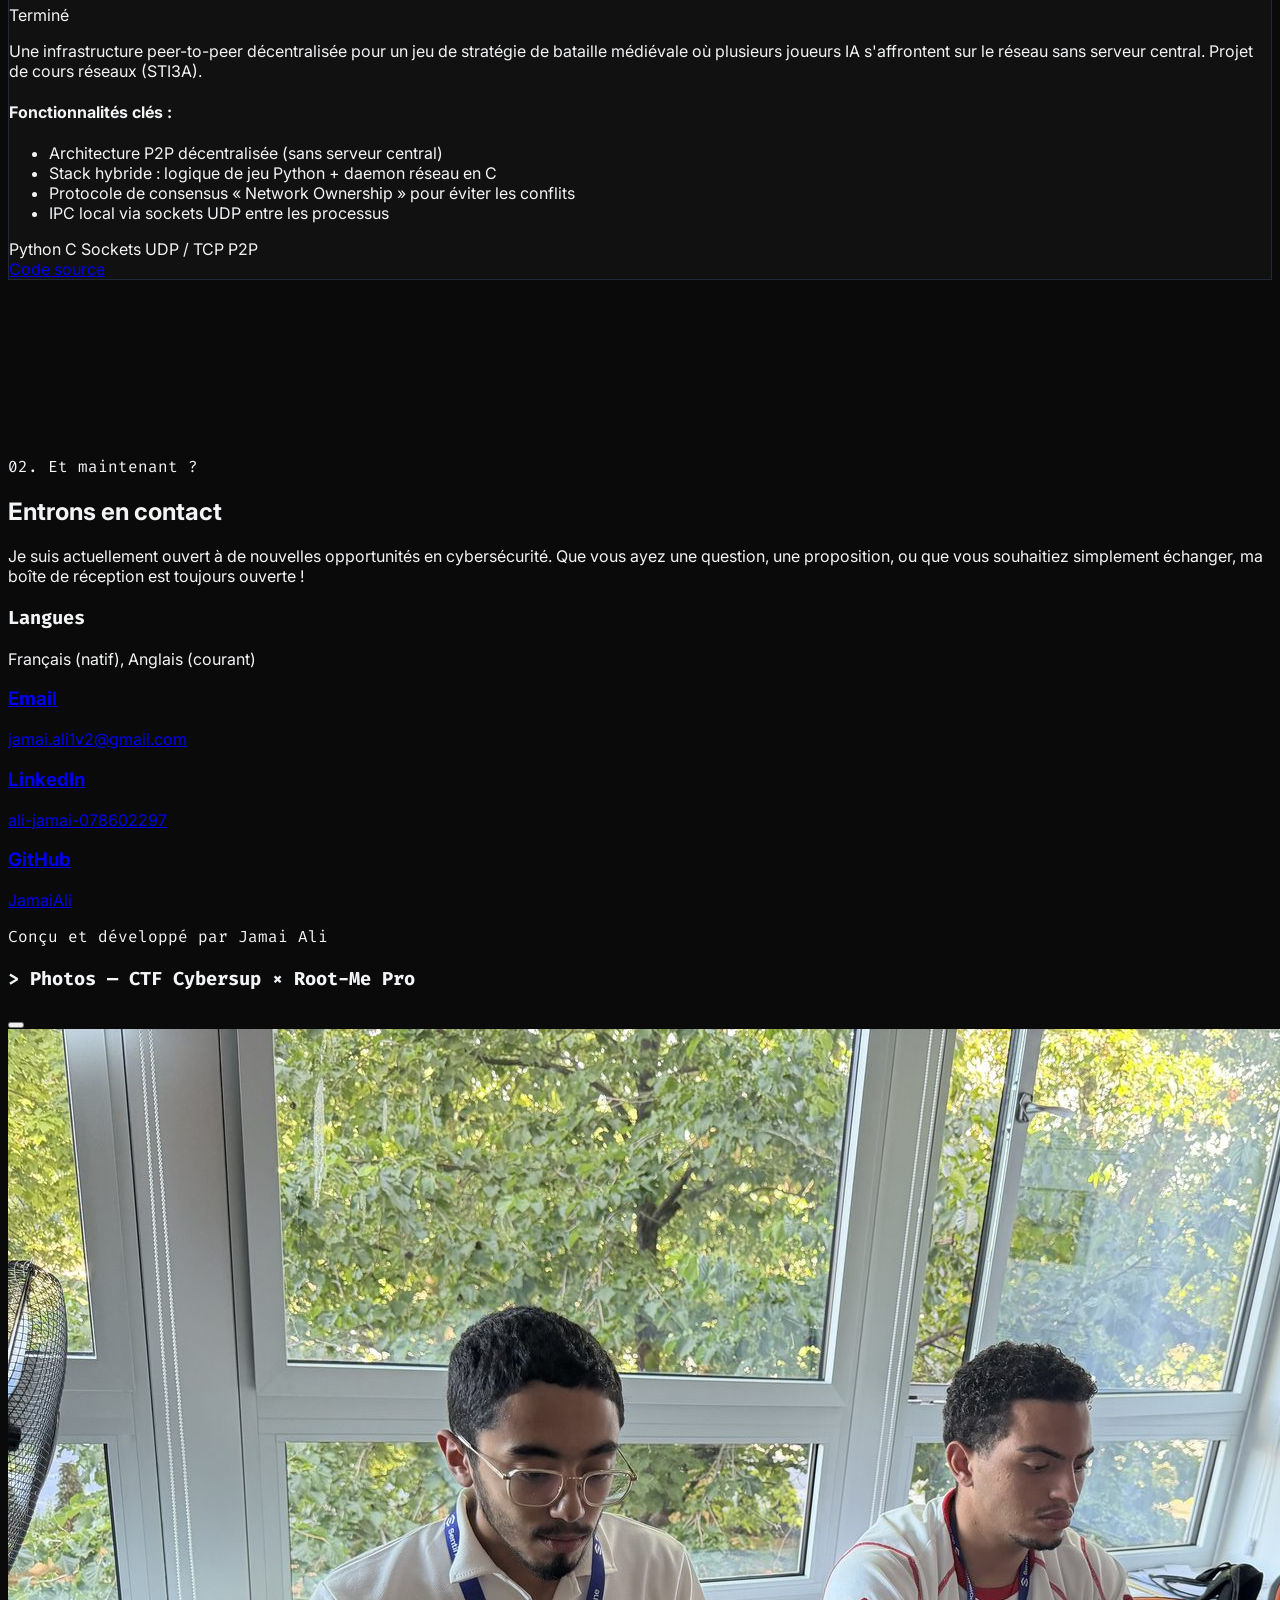
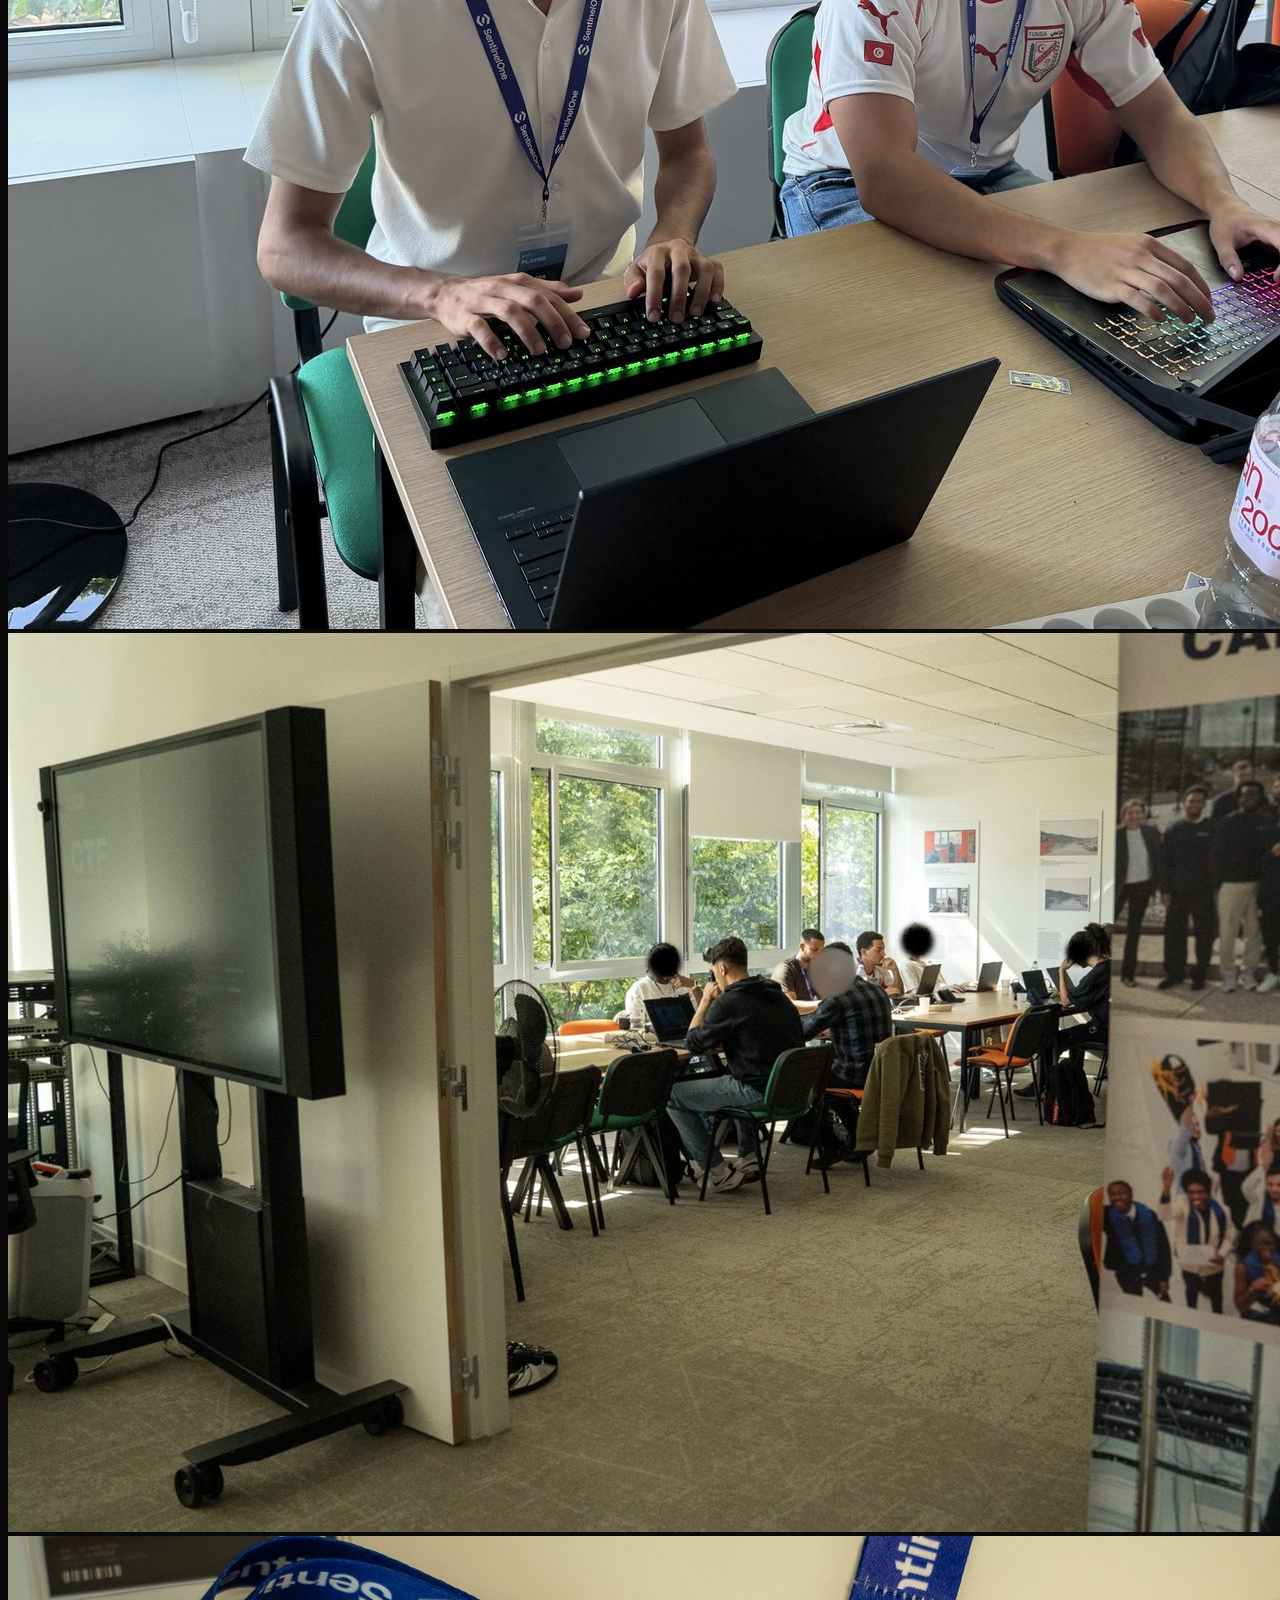
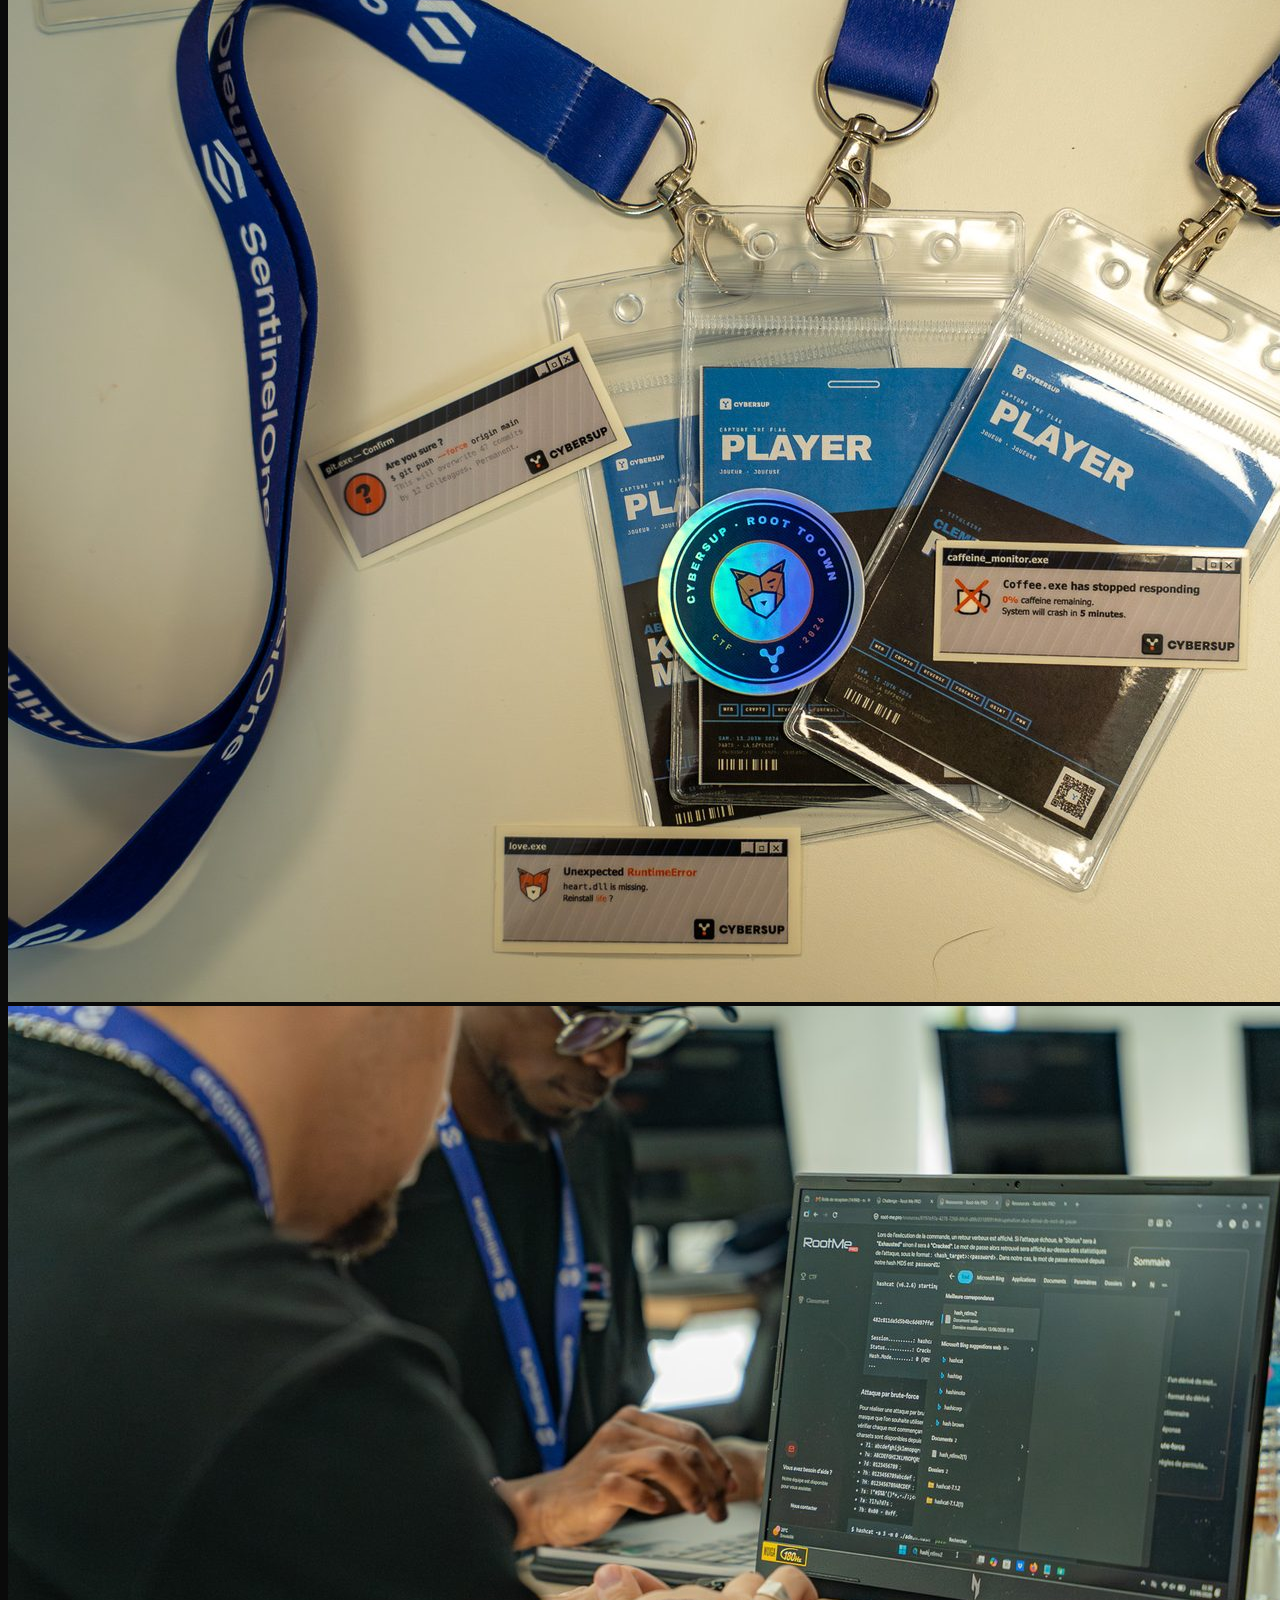
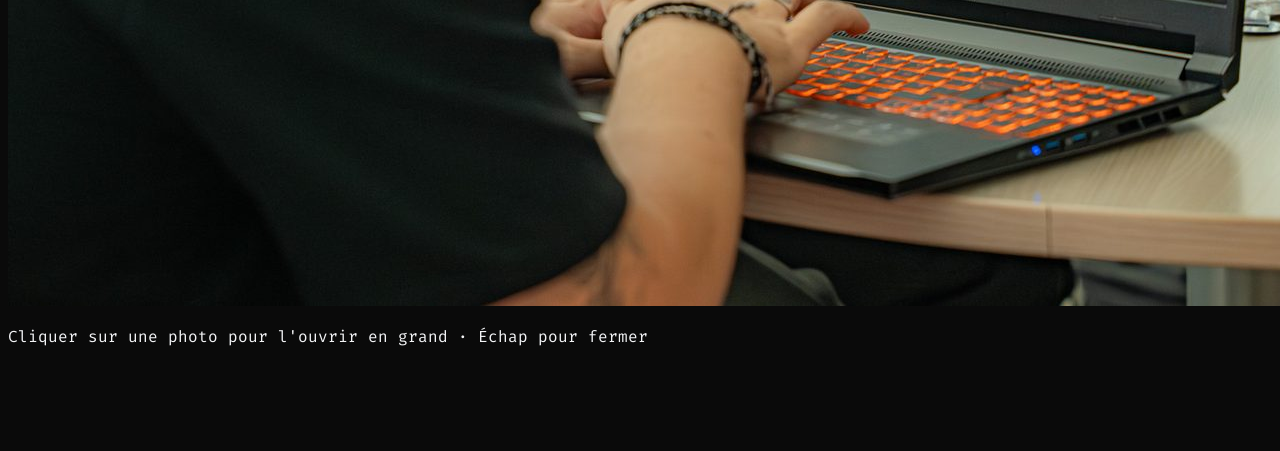
==== commit 3721f6f8: "Badge SAF avec texte descriptif + logos Airbus/Universite de Hambourg sous le badge CTF" ====
--- a/index.html
+++ b/index.html
@@ -191,7 +191,7 @@
                     </p>
                 </div>
                 <div class="pt-2">
-                    <div class="flex flex-wrap items-center gap-3">
+                    <div>
                         <div class="inline-flex items-center gap-3 px-4 py-2 rounded-lg bg-accent/10 border border-accent/30">
                             <i data-lucide="trophy" class="w-5 h-5 text-accent flex-shrink-0"></i>
                             <span class="text-sm md:text-base text-gray-200 font-medium">
@@ -200,11 +200,17 @@
                                 <span class="text-muted" data-i18n="hero.ctfDate">— juin 2026</span>
                             </span>
                         </div>
+                    </div>
+                    <div class="mt-3">
                         <a href="reports/rapport-saf-hydrogene-hambourg.pdf" target="_blank" rel="noopener noreferrer"
                             title="Projet SAF — en collaboration avec Airbus et l'Université de Hambourg"
-                            class="inline-flex items-center gap-1.5 px-2 py-2 rounded-lg bg-accent/10 border border-accent/30 hover:border-accent transition-colors">
-                            <span class="bg-white rounded px-1.5 py-0.5 flex items-center"><img src="assets/partners/airbus.svg" alt="Airbus" class="h-3 w-auto" loading="lazy"></span>
-                            <span class="bg-white rounded px-1.5 py-0.5 flex items-center"><img src="assets/partners/uni-hamburg.svg" alt="Universität Hamburg" class="h-4 w-auto" loading="lazy"></span>
+                            class="inline-flex items-center gap-3 px-4 py-2 rounded-lg bg-accent/10 border border-accent/30 hover:border-accent transition-colors">
+                            <i data-lucide="plane" class="w-5 h-5 text-accent flex-shrink-0"></i>
+                            <span class="text-sm md:text-base text-gray-200 font-medium" data-i18n="hero.saf">Projet SAF : hydrogène &amp; aviation durable pour l'aéroport de Hambourg</span>
+                            <span class="flex items-center gap-2 flex-shrink-0">
+                                <span class="bg-white rounded px-2 py-1 flex items-center"><img src="assets/partners/airbus.svg" alt="Airbus" class="h-4 w-auto" loading="lazy"></span>
+                                <span class="bg-white rounded px-2 py-1 flex items-center"><img src="assets/partners/uni-hamburg.svg" alt="Universität Hamburg" class="h-6 w-auto" loading="lazy"></span>
+                            </span>
                         </a>
                     </div>
                     <div class="mt-4">
@@ -1014,7 +1020,7 @@
                         "hero.ctf": "at the CTF", "hero.ctfDate": "— June 2026",
                         "hero.classementCaption": "Final ranking — click to enlarge",
                         "hero.galleryBtn": "View CTF photos",
-                        "hero.saf": "SAF project",
+                        "hero.saf": "SAF project: hydrogen & sustainable aviation for Hamburg Airport",
                         "hero.btnProjects": "View my projects", "hero.btnContact": "Contact me",
                         "projects.title": "Technical projects",
                         "label.report": "Report", "label.done": "Completed",
@@ -1107,7 +1113,7 @@
                         "hero.ctf": "en el CTF", "hero.ctfDate": "— junio de 2026",
                         "hero.classementCaption": "Clasificación final — clic para ampliar",
                         "hero.galleryBtn": "Ver las fotos del CTF",
-                        "hero.saf": "Proyecto SAF",
+                        "hero.saf": "Proyecto SAF: hidrógeno y aviación sostenible para el aeropuerto de Hamburgo",
                         "hero.btnProjects": "Ver mis proyectos", "hero.btnContact": "Contáctame",
                         "projects.title": "Proyectos técnicos",
                         "label.report": "Informe", "label.done": "Completado",
@@ -1200,7 +1206,7 @@
                         "hero.ctf": "في مسابقة CTF", "hero.ctfDate": "— يونيو 2026",
                         "hero.classementCaption": "الترتيب النهائي — اضغط للتكبير",
                         "hero.galleryBtn": "عرض صور الـ CTF",
-                        "hero.saf": "مشروع SAF",
+                        "hero.saf": "مشروع SAF: الهيدروجين والطيران المستدام لمطار هامبورغ",
                         "hero.btnProjects": "مشاهدة مشاريعي", "hero.btnContact": "تواصل معي",
                         "projects.title": "المشاريع التقنية",
                         "label.report": "تقرير", "label.done": "مكتمل",
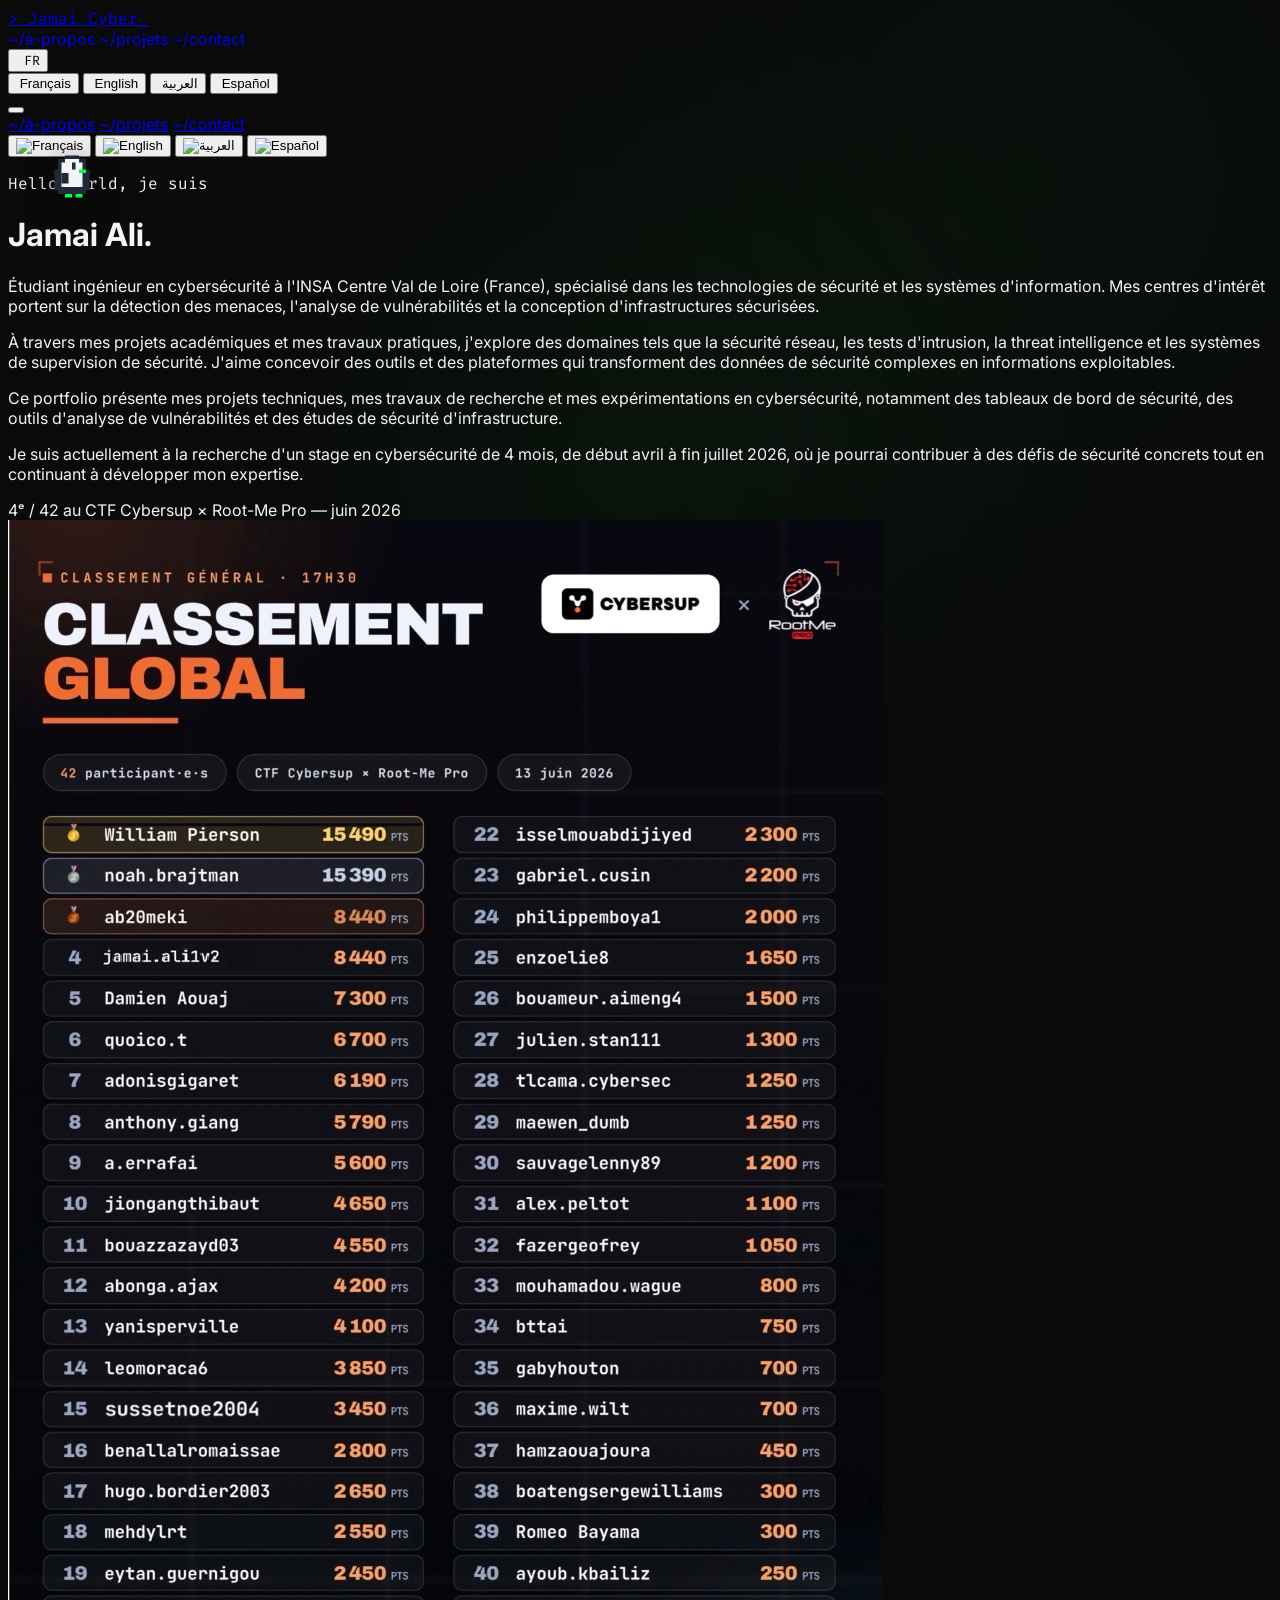
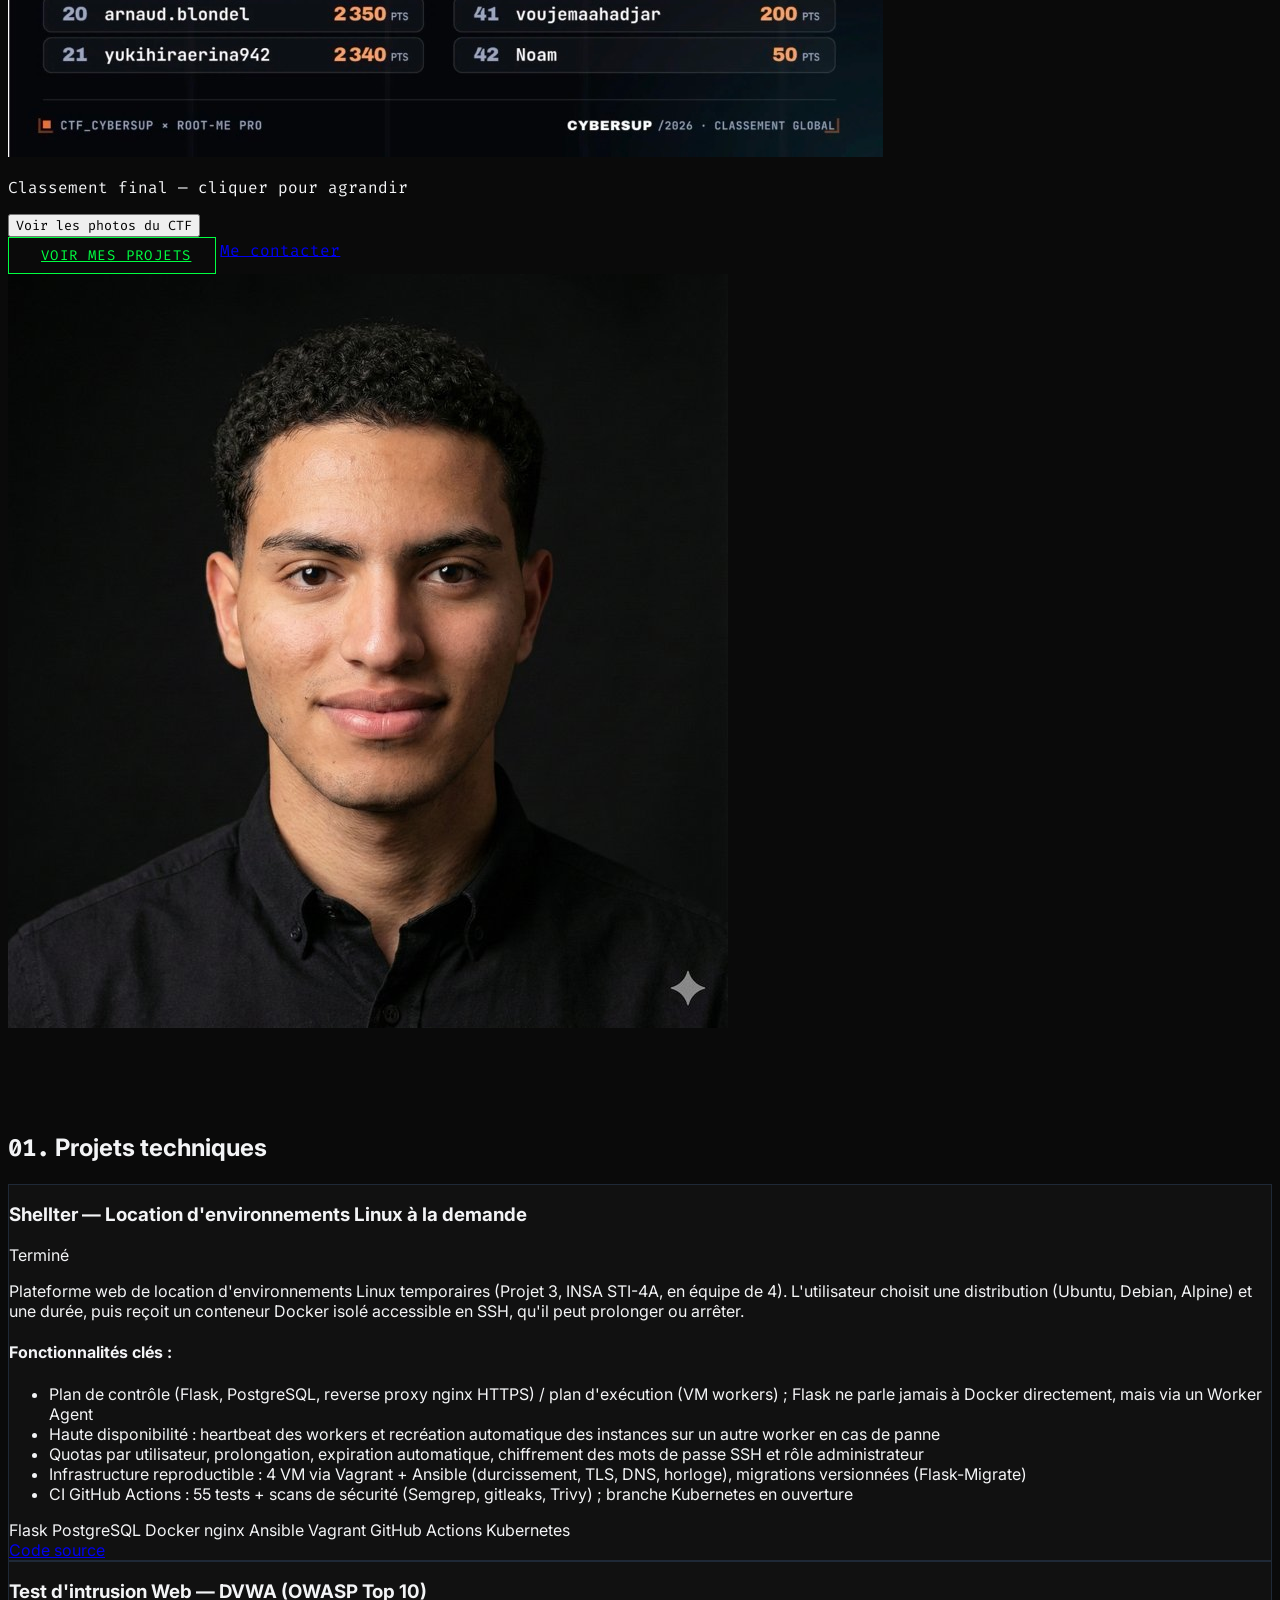
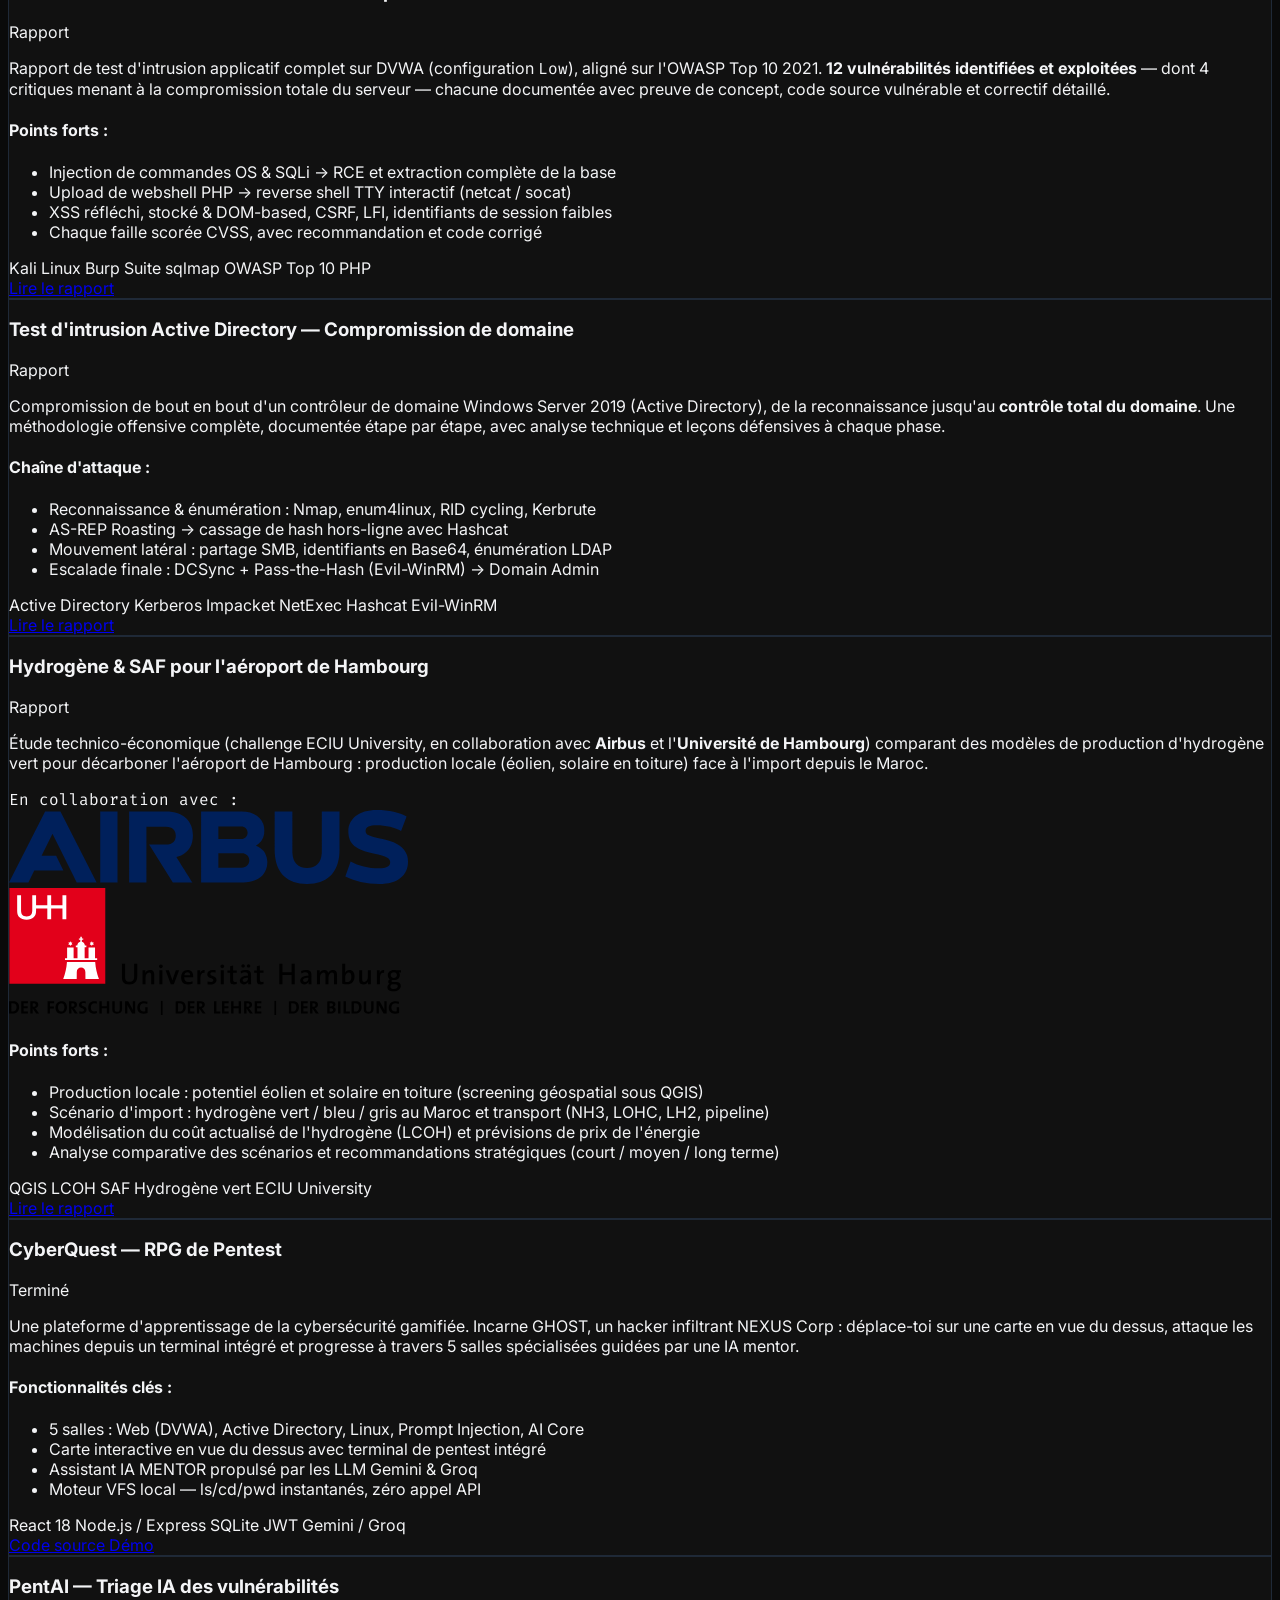
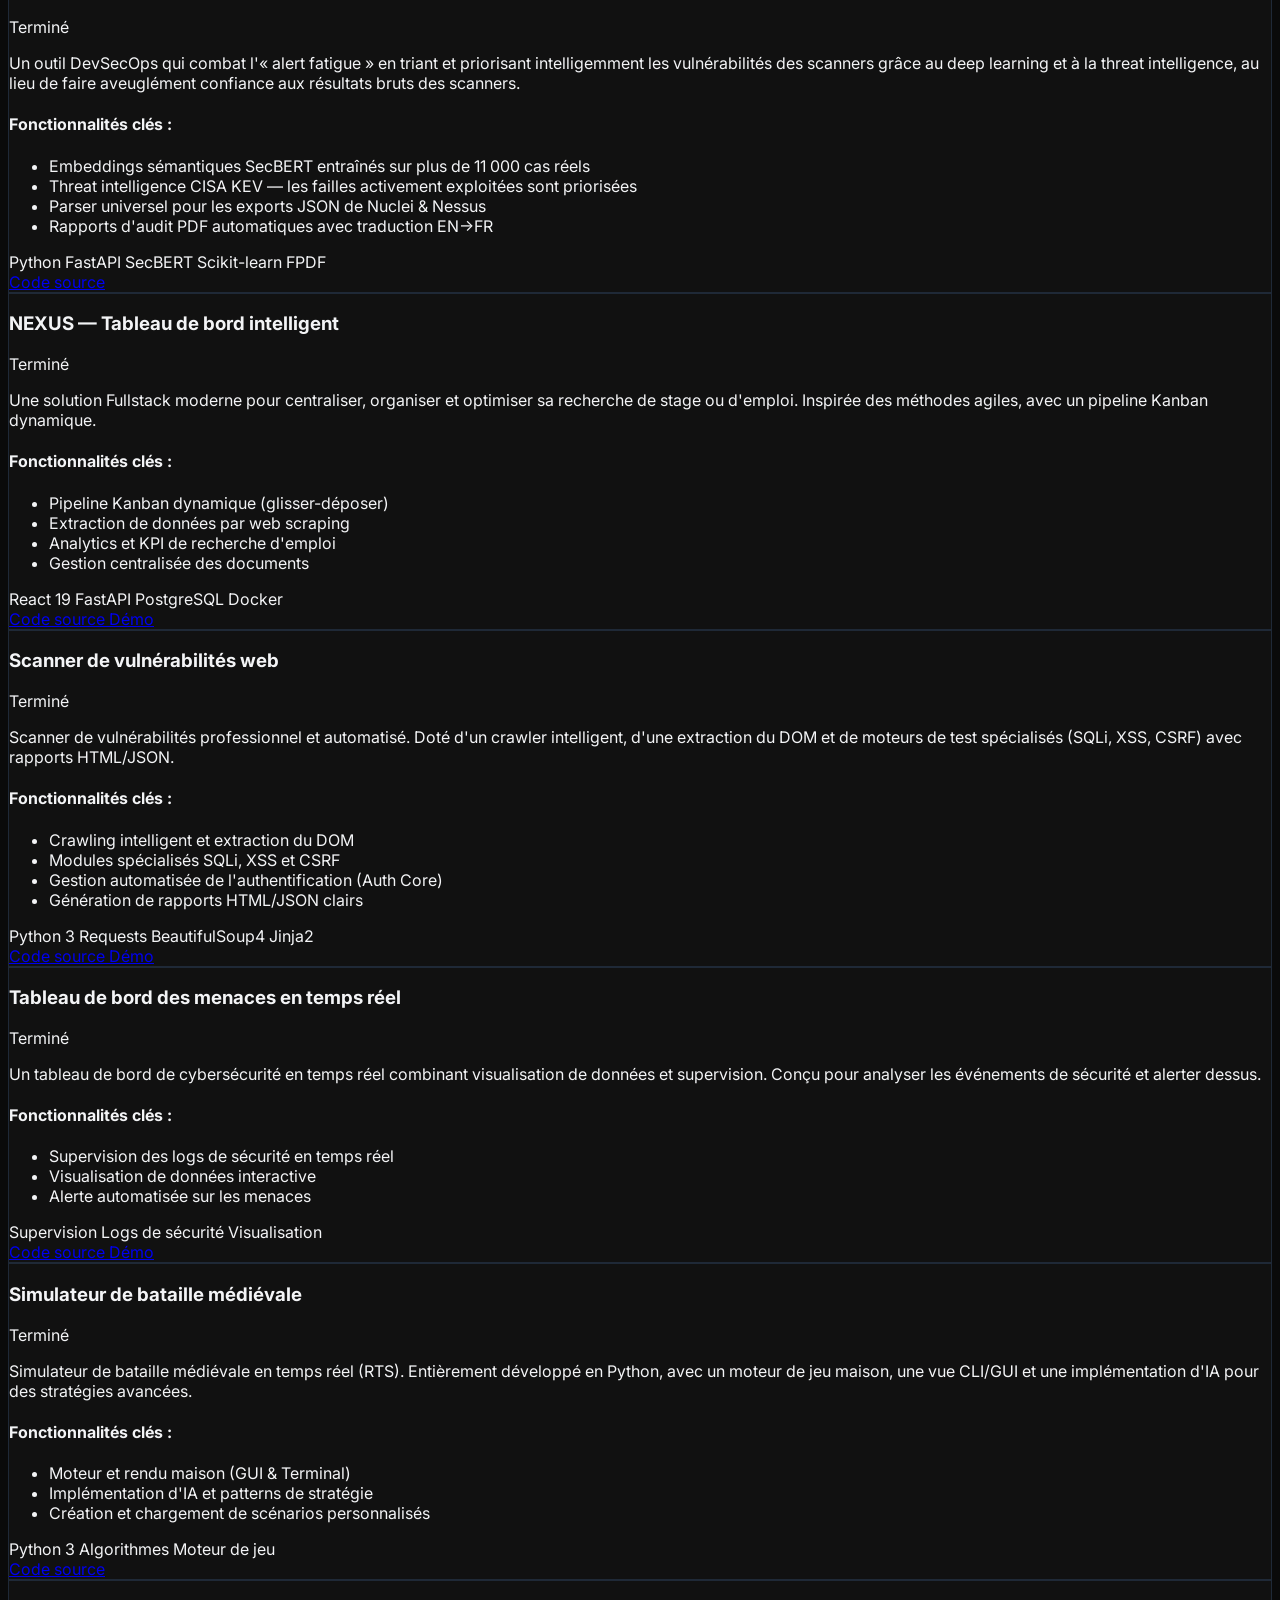
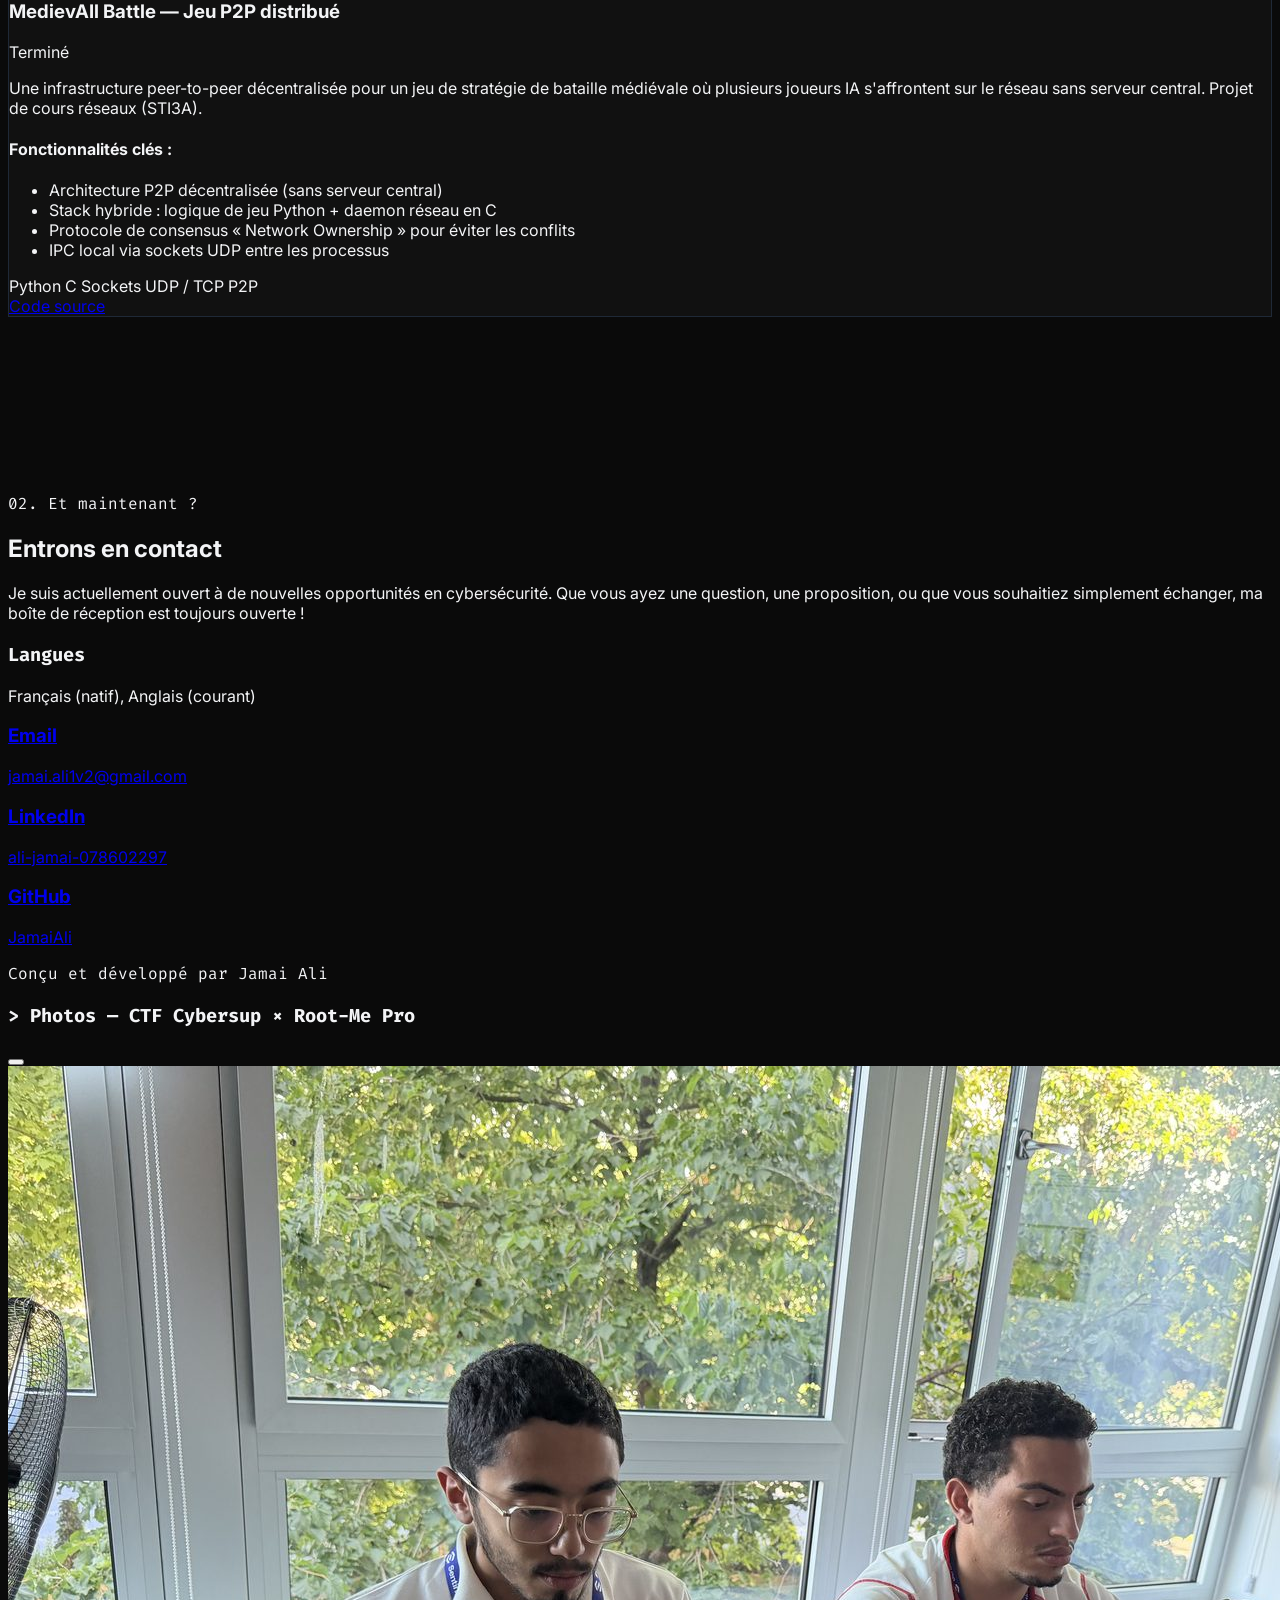
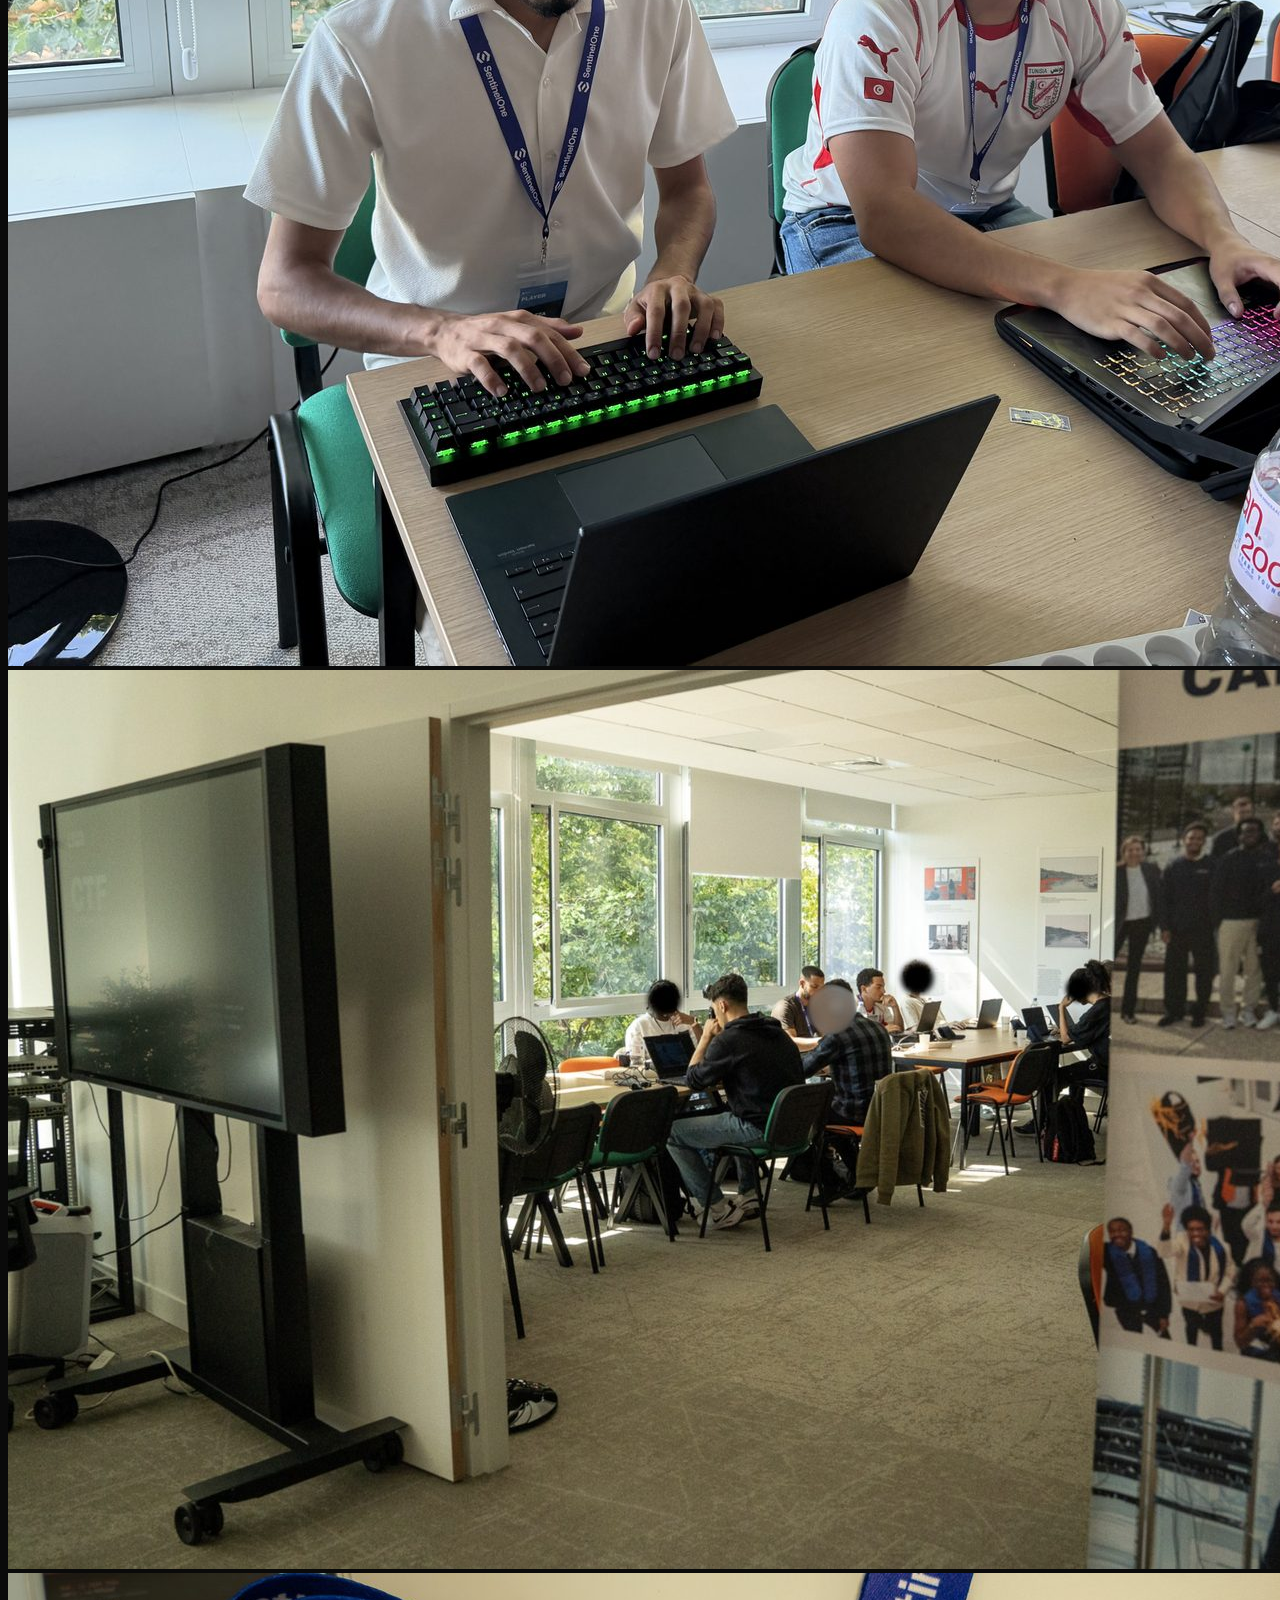
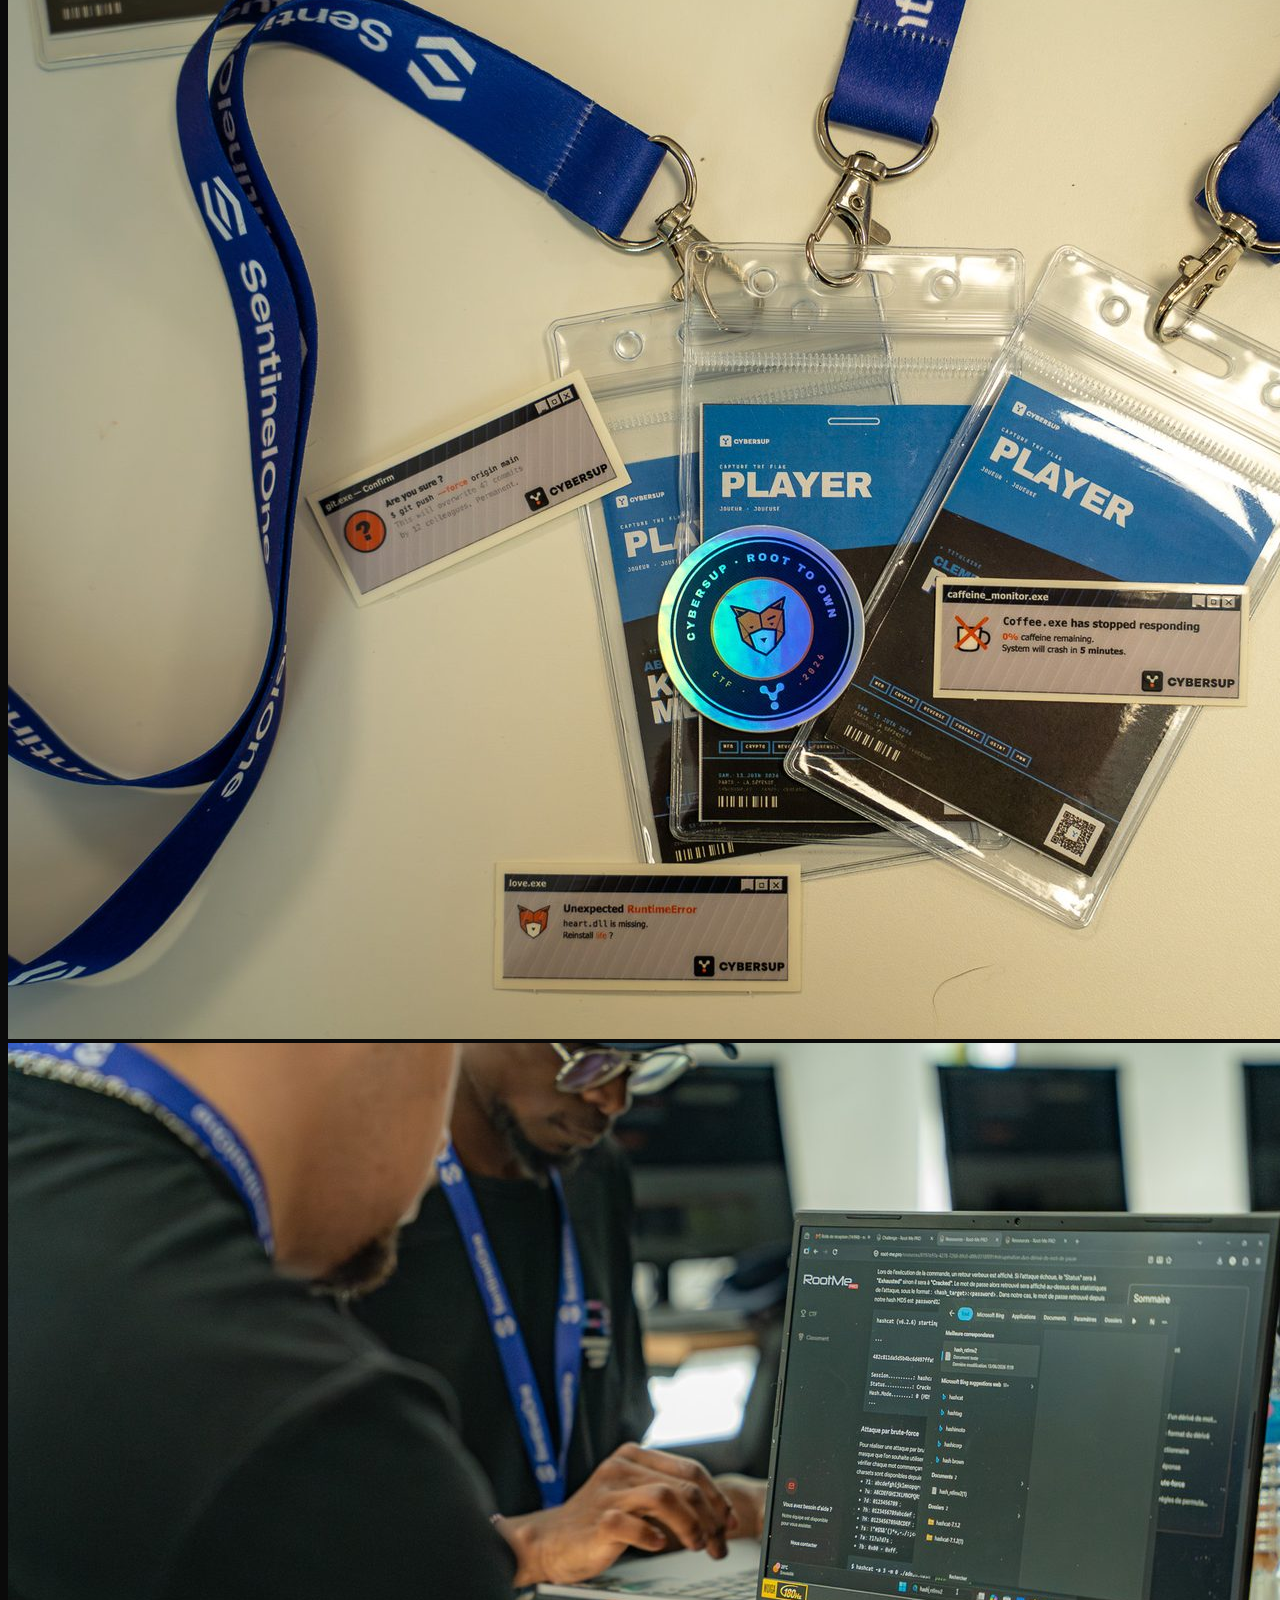
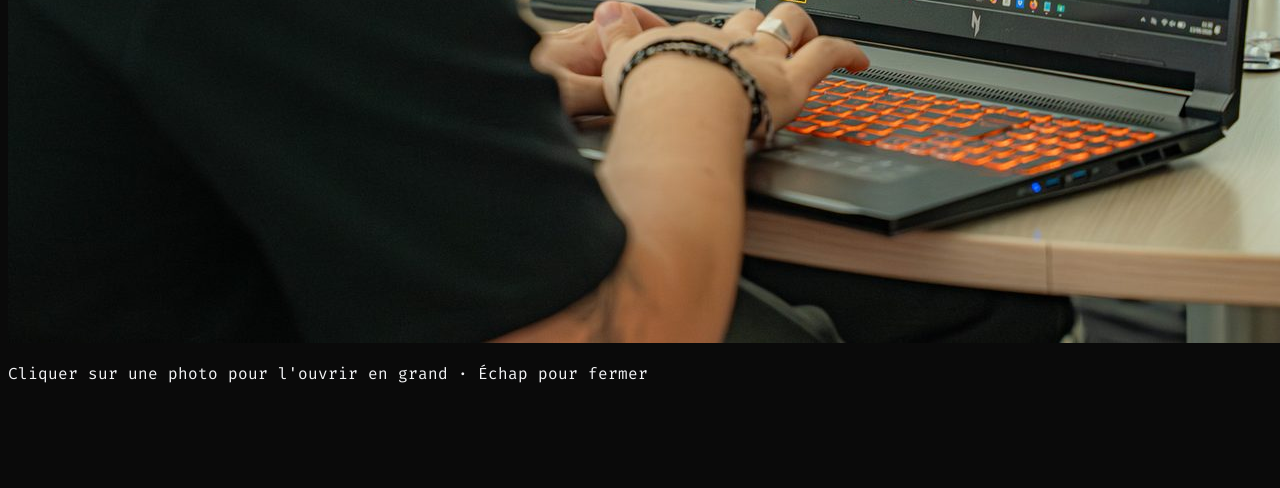
==== commit fe3d790d: "Retire le badge SAF du hero ; ajoute logos Airbus/Universite de Hambourg dans la carte du projet SAF" ====
--- a/index.html
+++ b/index.html
@@ -191,27 +191,13 @@
                     </p>
                 </div>
                 <div class="pt-2">
-                    <div>
-                        <div class="inline-flex items-center gap-3 px-4 py-2 rounded-lg bg-accent/10 border border-accent/30">
-                            <i data-lucide="trophy" class="w-5 h-5 text-accent flex-shrink-0"></i>
-                            <span class="text-sm md:text-base text-gray-200 font-medium">
-                                <span class="text-accent font-bold">4ᵉ / 42</span> <span data-i18n="hero.ctf">au CTF</span>
-                                <span class="font-semibold">Cybersup &times; Root-Me Pro</span>
-                                <span class="text-muted" data-i18n="hero.ctfDate">— juin 2026</span>
-                            </span>
-                        </div>
-                    </div>
-                    <div class="mt-3">
-                        <a href="reports/rapport-saf-hydrogene-hambourg.pdf" target="_blank" rel="noopener noreferrer"
-                            title="Projet SAF — en collaboration avec Airbus et l'Université de Hambourg"
-                            class="inline-flex items-center gap-3 px-4 py-2 rounded-lg bg-accent/10 border border-accent/30 hover:border-accent transition-colors">
-                            <i data-lucide="plane" class="w-5 h-5 text-accent flex-shrink-0"></i>
-                            <span class="text-sm md:text-base text-gray-200 font-medium" data-i18n="hero.saf">Projet SAF : hydrogène &amp; aviation durable pour l'aéroport de Hambourg</span>
-                            <span class="flex items-center gap-2 flex-shrink-0">
-                                <span class="bg-white rounded px-2 py-1 flex items-center"><img src="assets/partners/airbus.svg" alt="Airbus" class="h-4 w-auto" loading="lazy"></span>
-                                <span class="bg-white rounded px-2 py-1 flex items-center"><img src="assets/partners/uni-hamburg.svg" alt="Universität Hamburg" class="h-6 w-auto" loading="lazy"></span>
-                            </span>
-                        </a>
+                    <div class="inline-flex items-center gap-3 px-4 py-2 rounded-lg bg-accent/10 border border-accent/30">
+                        <i data-lucide="trophy" class="w-5 h-5 text-accent flex-shrink-0"></i>
+                        <span class="text-sm md:text-base text-gray-200 font-medium">
+                            <span class="text-accent font-bold">4ᵉ / 42</span> <span data-i18n="hero.ctf">au CTF</span>
+                            <span class="font-semibold">Cybersup &times; Root-Me Pro</span>
+                            <span class="text-muted" data-i18n="hero.ctfDate">— juin 2026</span>
+                        </span>
                     </div>
                     <div class="mt-4">
                         <a href="assets/ctf-classement.jpg" target="_blank" rel="noopener noreferrer"
@@ -457,11 +443,23 @@
                         data-i18n="label.report">Rapport</span>
                 </div>
 
-                <p class="text-muted text-sm mb-6" data-i18n="card.saf.desc">
+                <p class="text-muted text-sm mb-4" data-i18n="card.saf.desc">
                     Étude technico-économique (challenge ECIU University, en collaboration avec <strong>Airbus</strong> et
                     l'<strong>Université de Hambourg</strong>) comparant des modèles de production d'hydrogène vert pour
                     décarboner l'aéroport de Hambourg : production locale (éolien, solaire en toiture) face à l'import depuis le Maroc.
                 </p>
+
+                <div class="flex items-center flex-wrap gap-3 mb-6">
+                    <span class="text-xs text-muted font-mono" data-i18n="label.collab">En collaboration avec :</span>
+                    <div class="flex items-center gap-3">
+                        <div class="bg-white rounded-md px-3 py-1.5 flex items-center">
+                            <img src="assets/partners/airbus.svg" alt="Airbus" class="h-5 w-auto" loading="lazy">
+                        </div>
+                        <div class="bg-white rounded-md px-3 py-1 flex items-center">
+                            <img src="assets/partners/uni-hamburg.svg" alt="Universität Hamburg" class="h-8 w-auto" loading="lazy">
+                        </div>
+                    </div>
+                </div>
 
                 <div class="mb-6 flex-grow">
                     <h4 class="text-sm font-semibold text-gray-300 mb-3 bg-gray-800/50 inline-block px-2 py-1 rounded"
